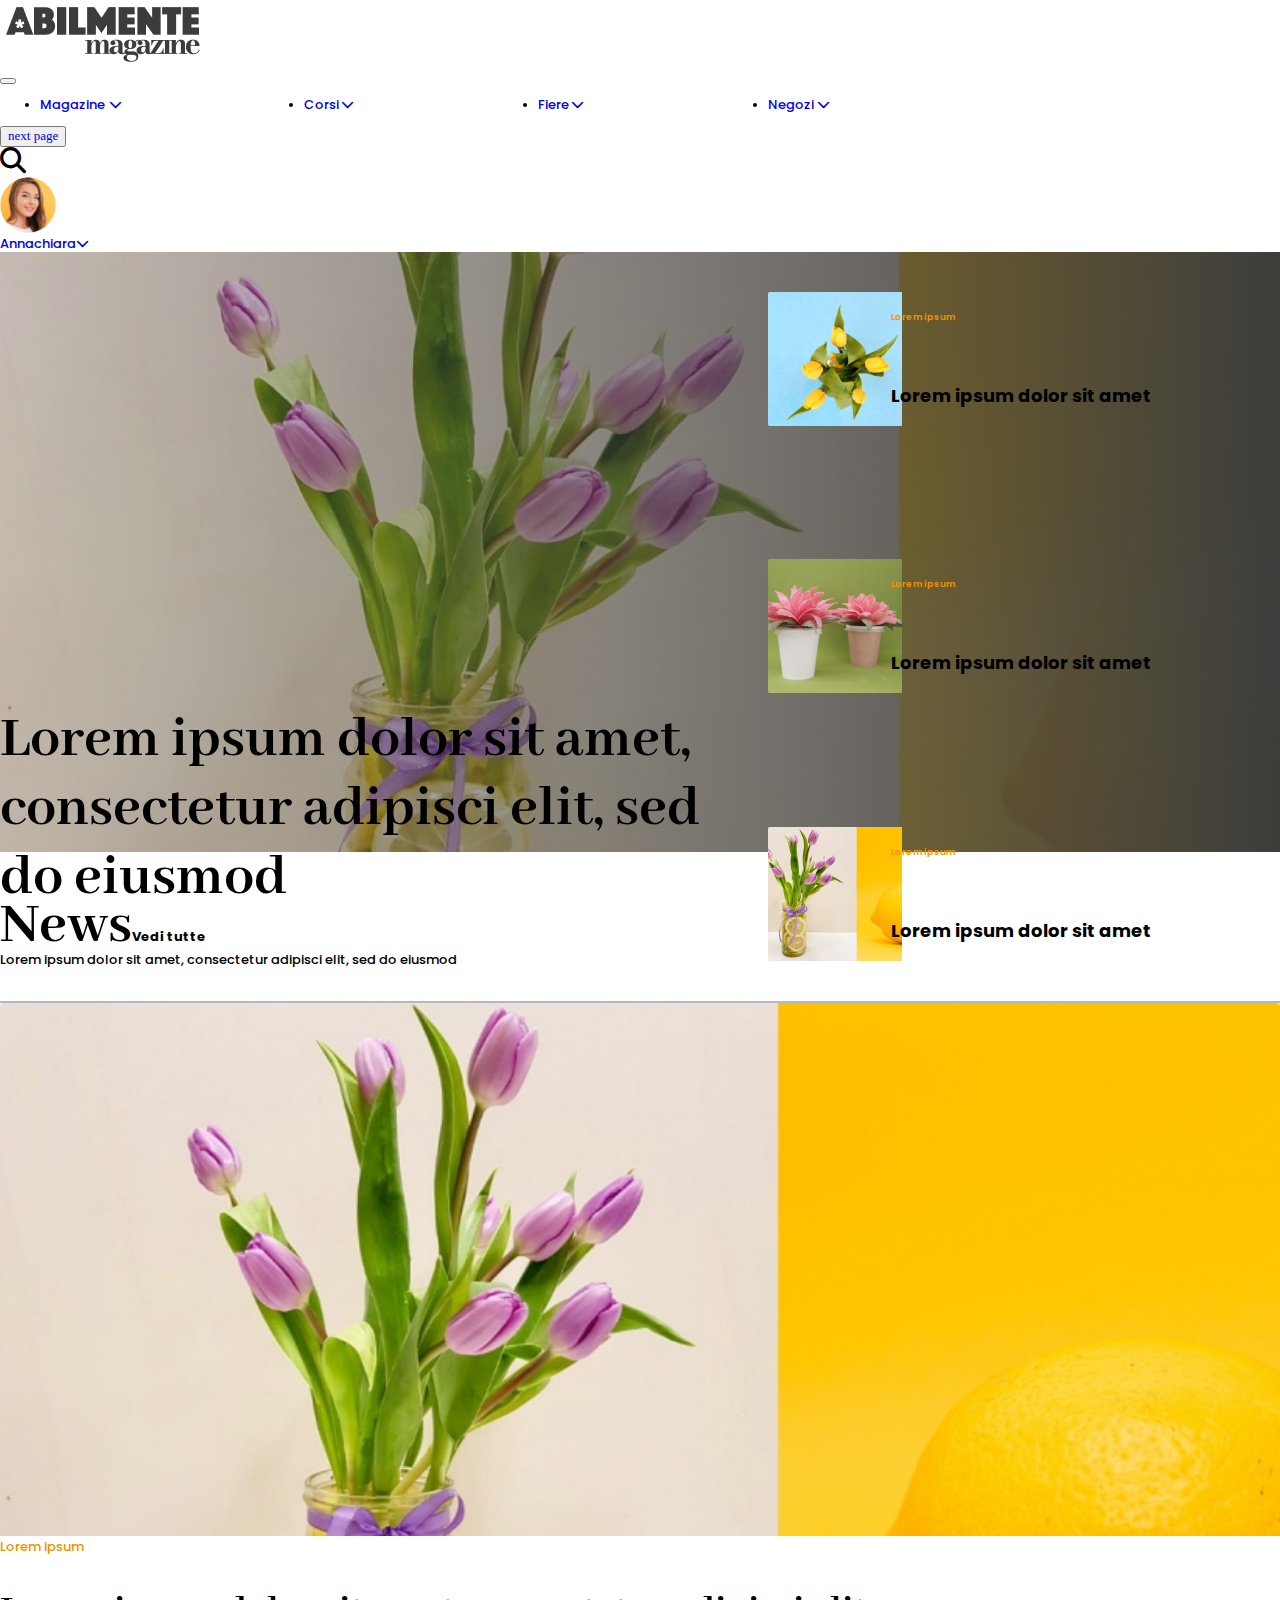
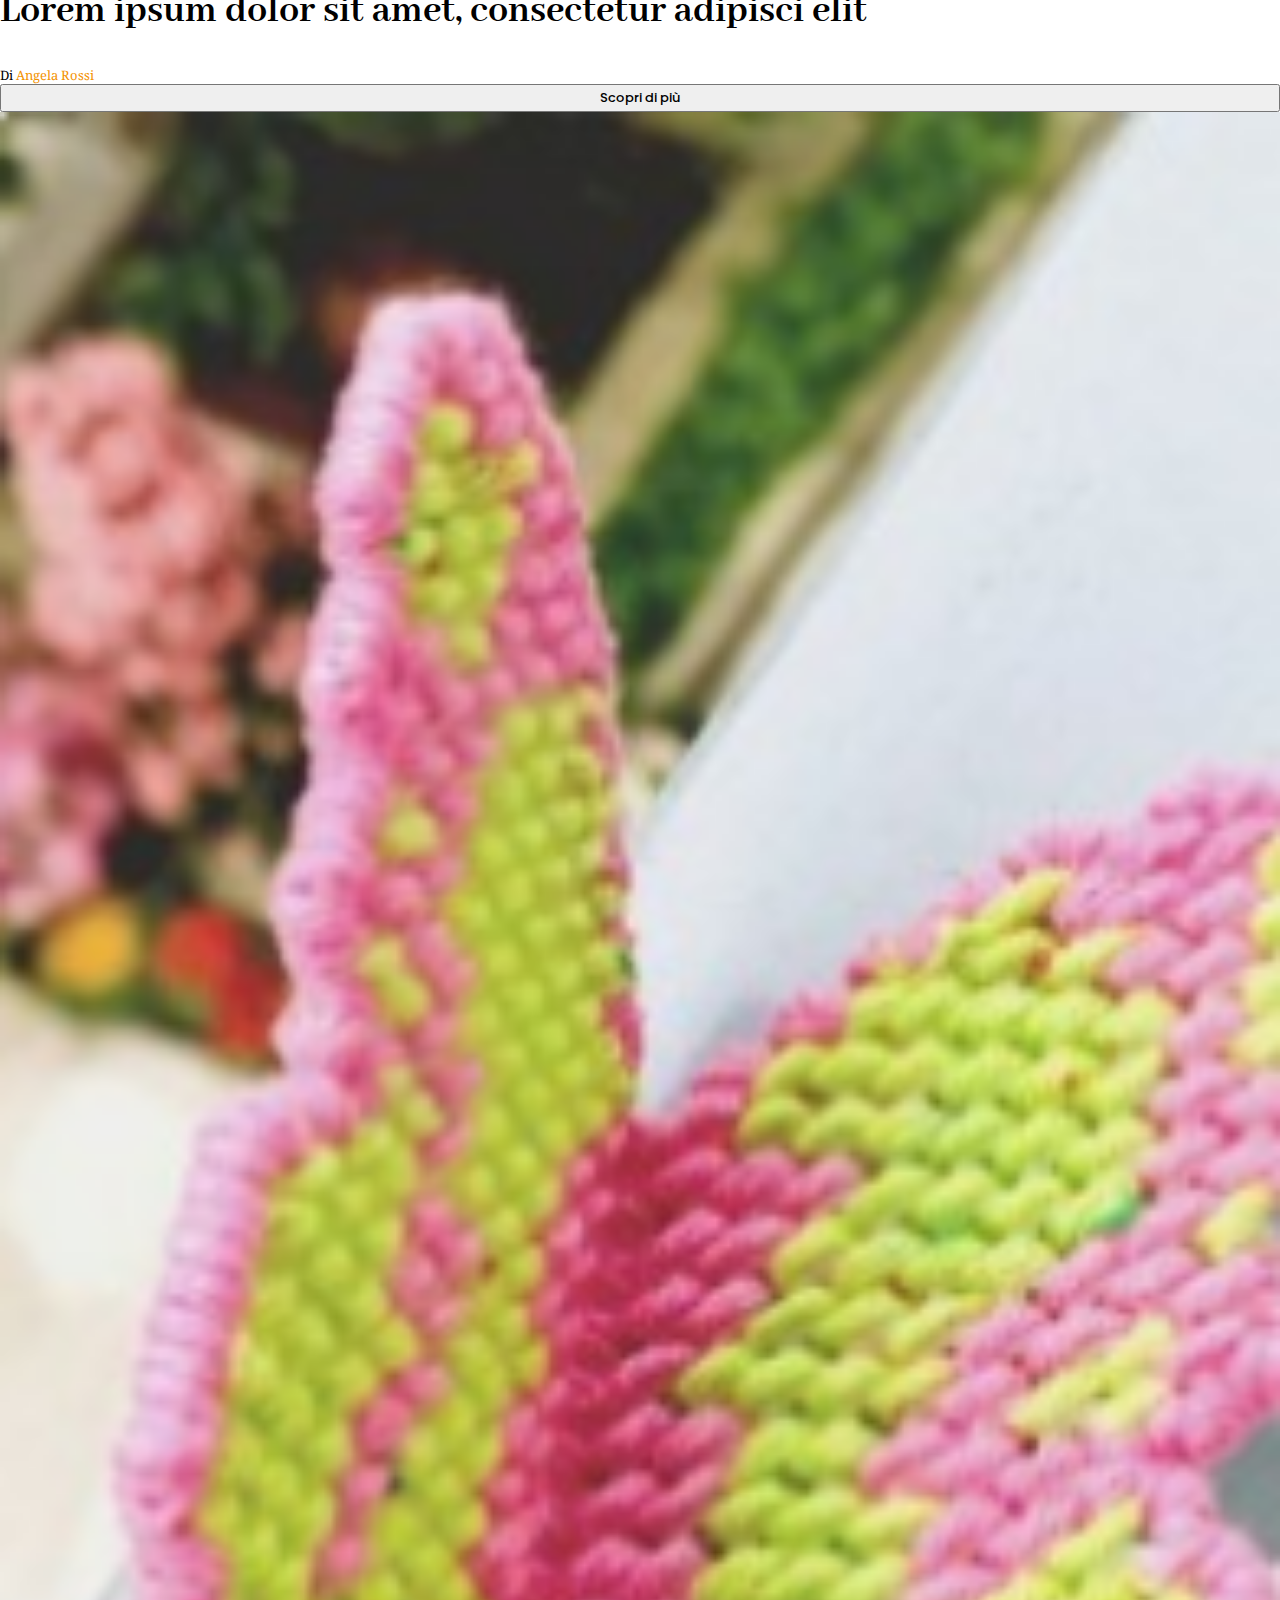
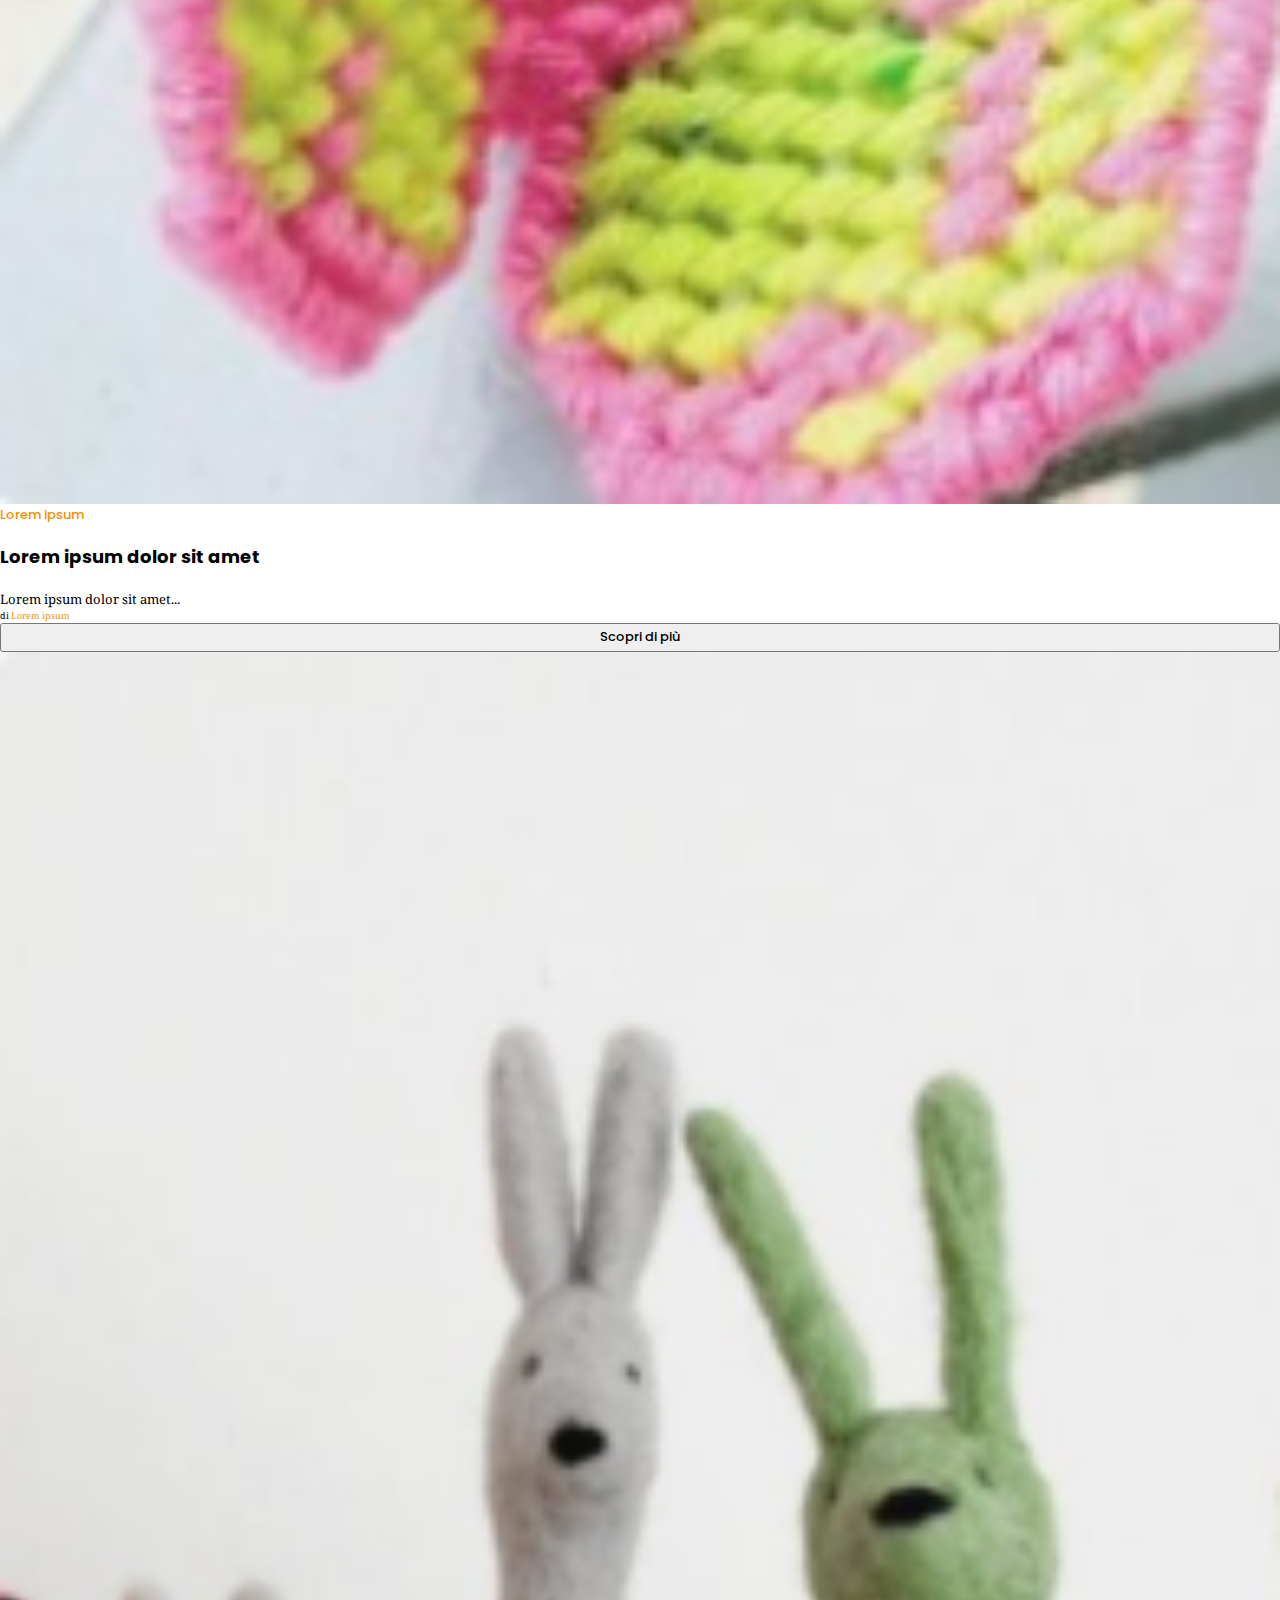
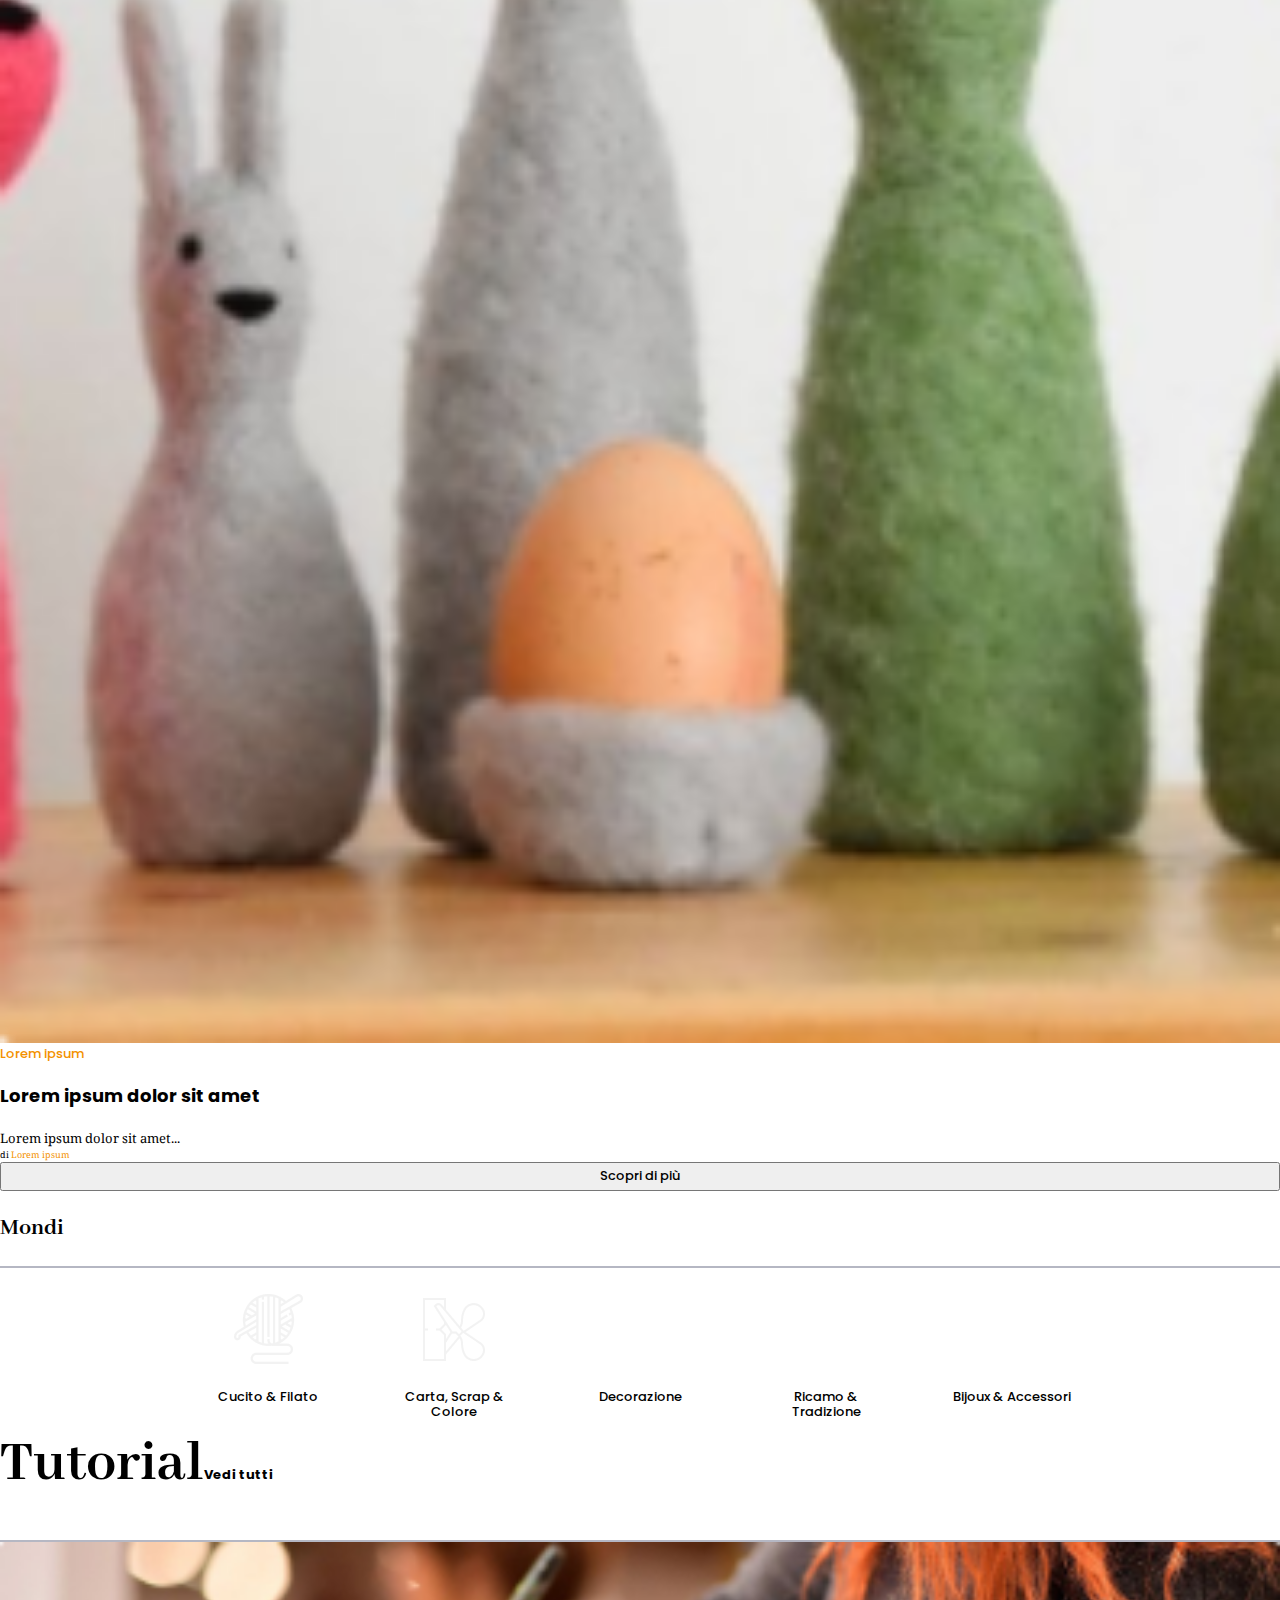
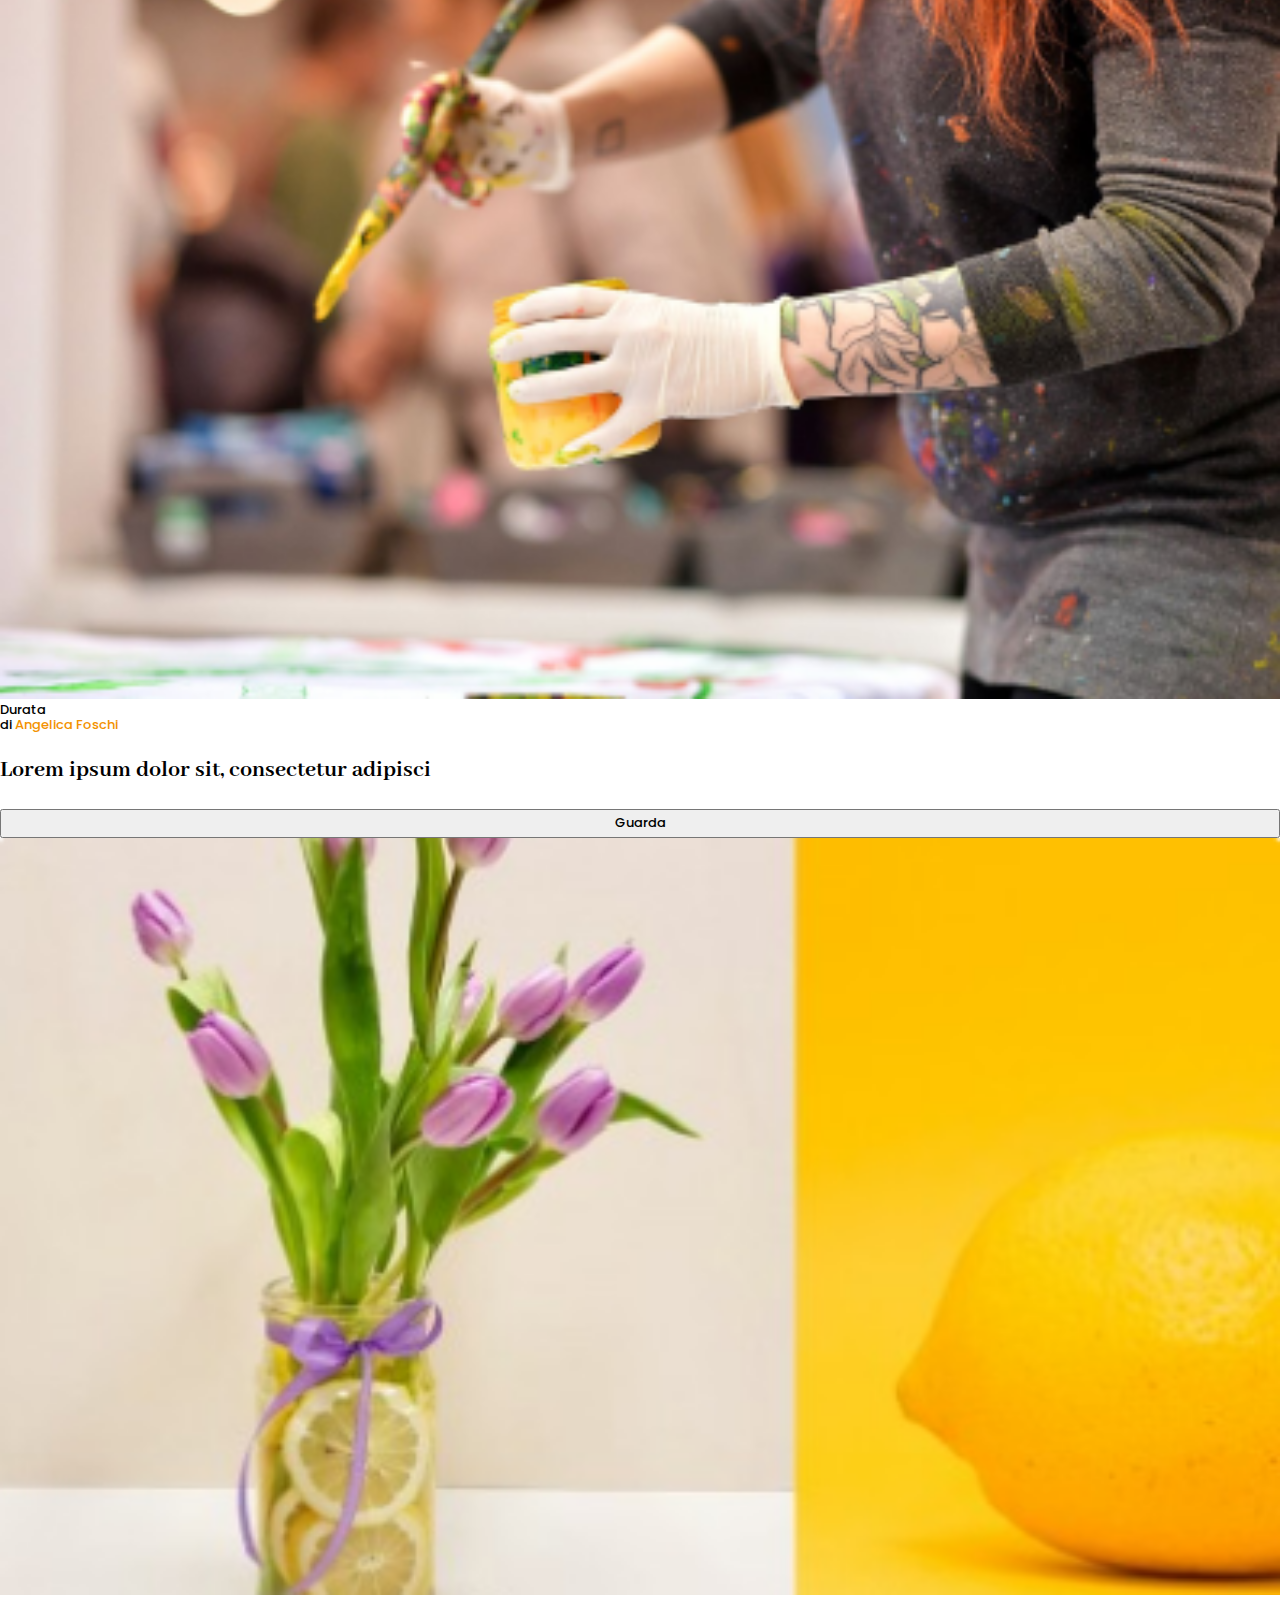
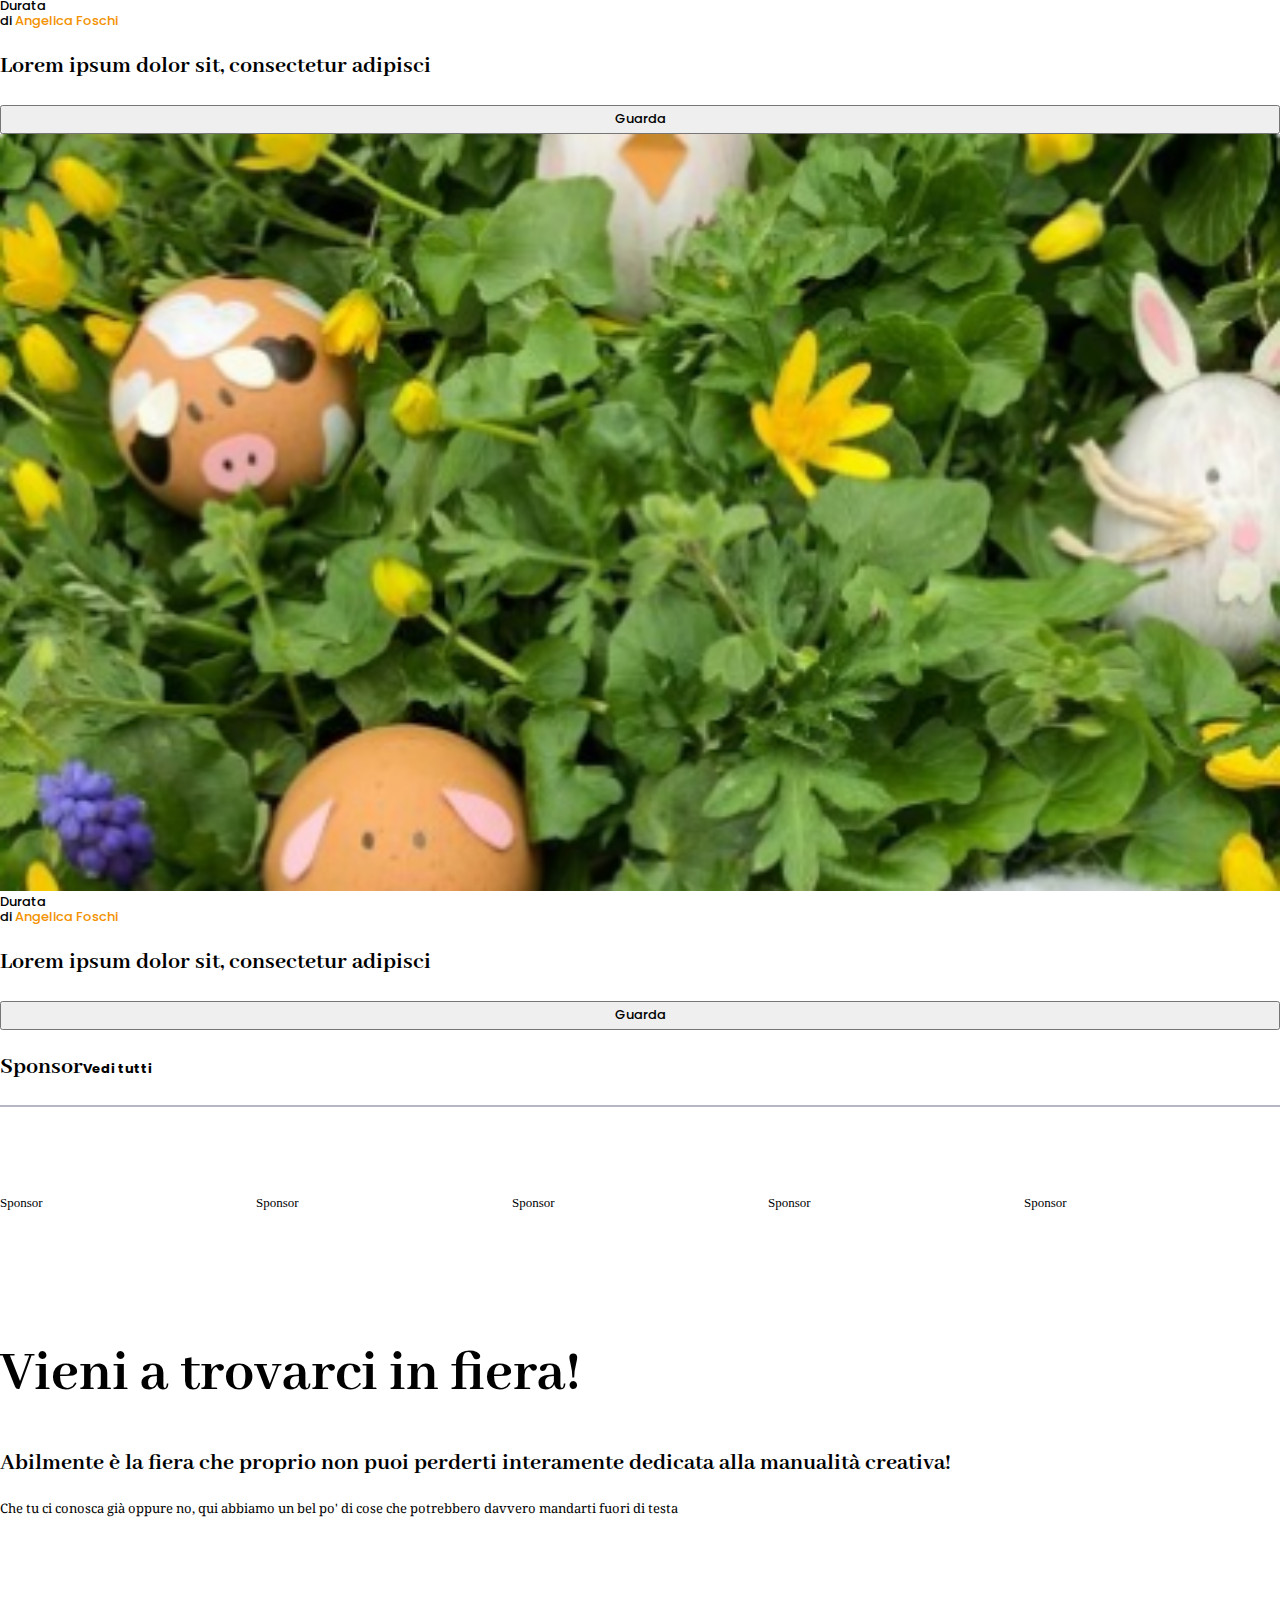
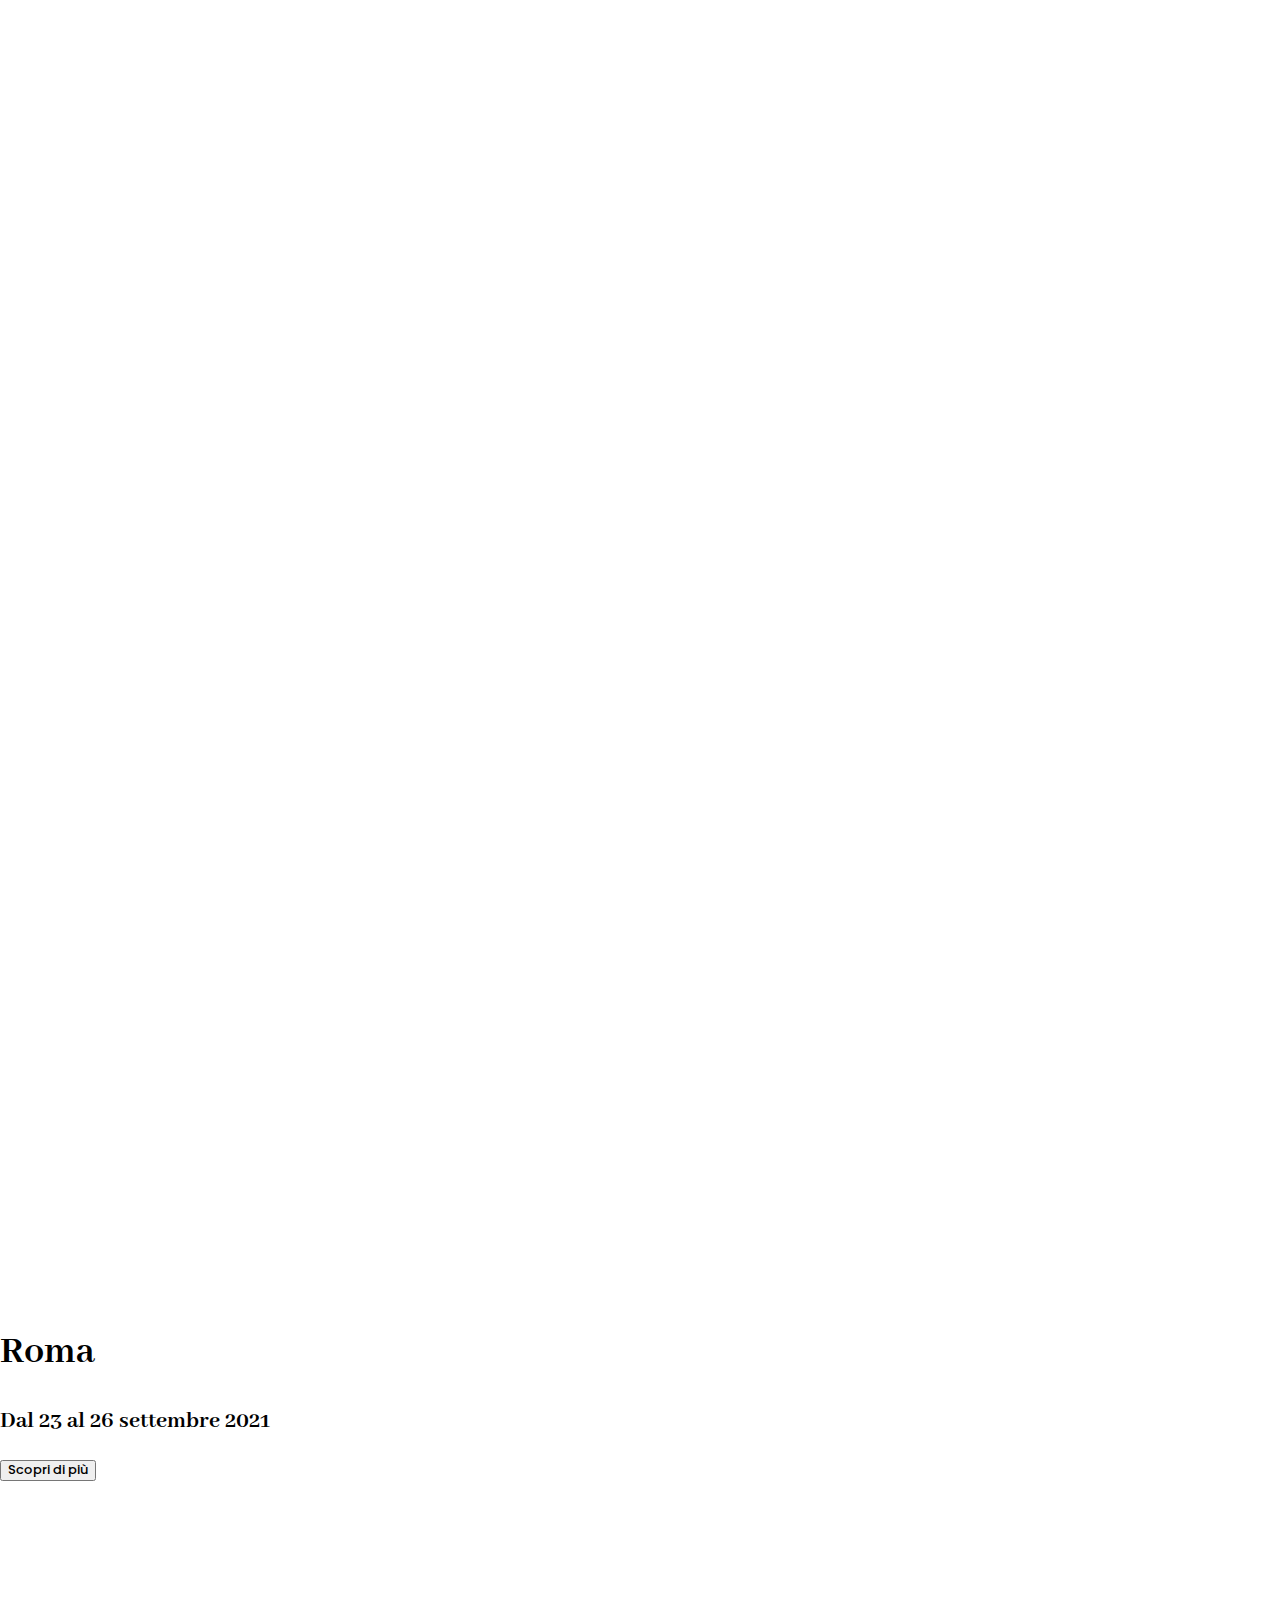
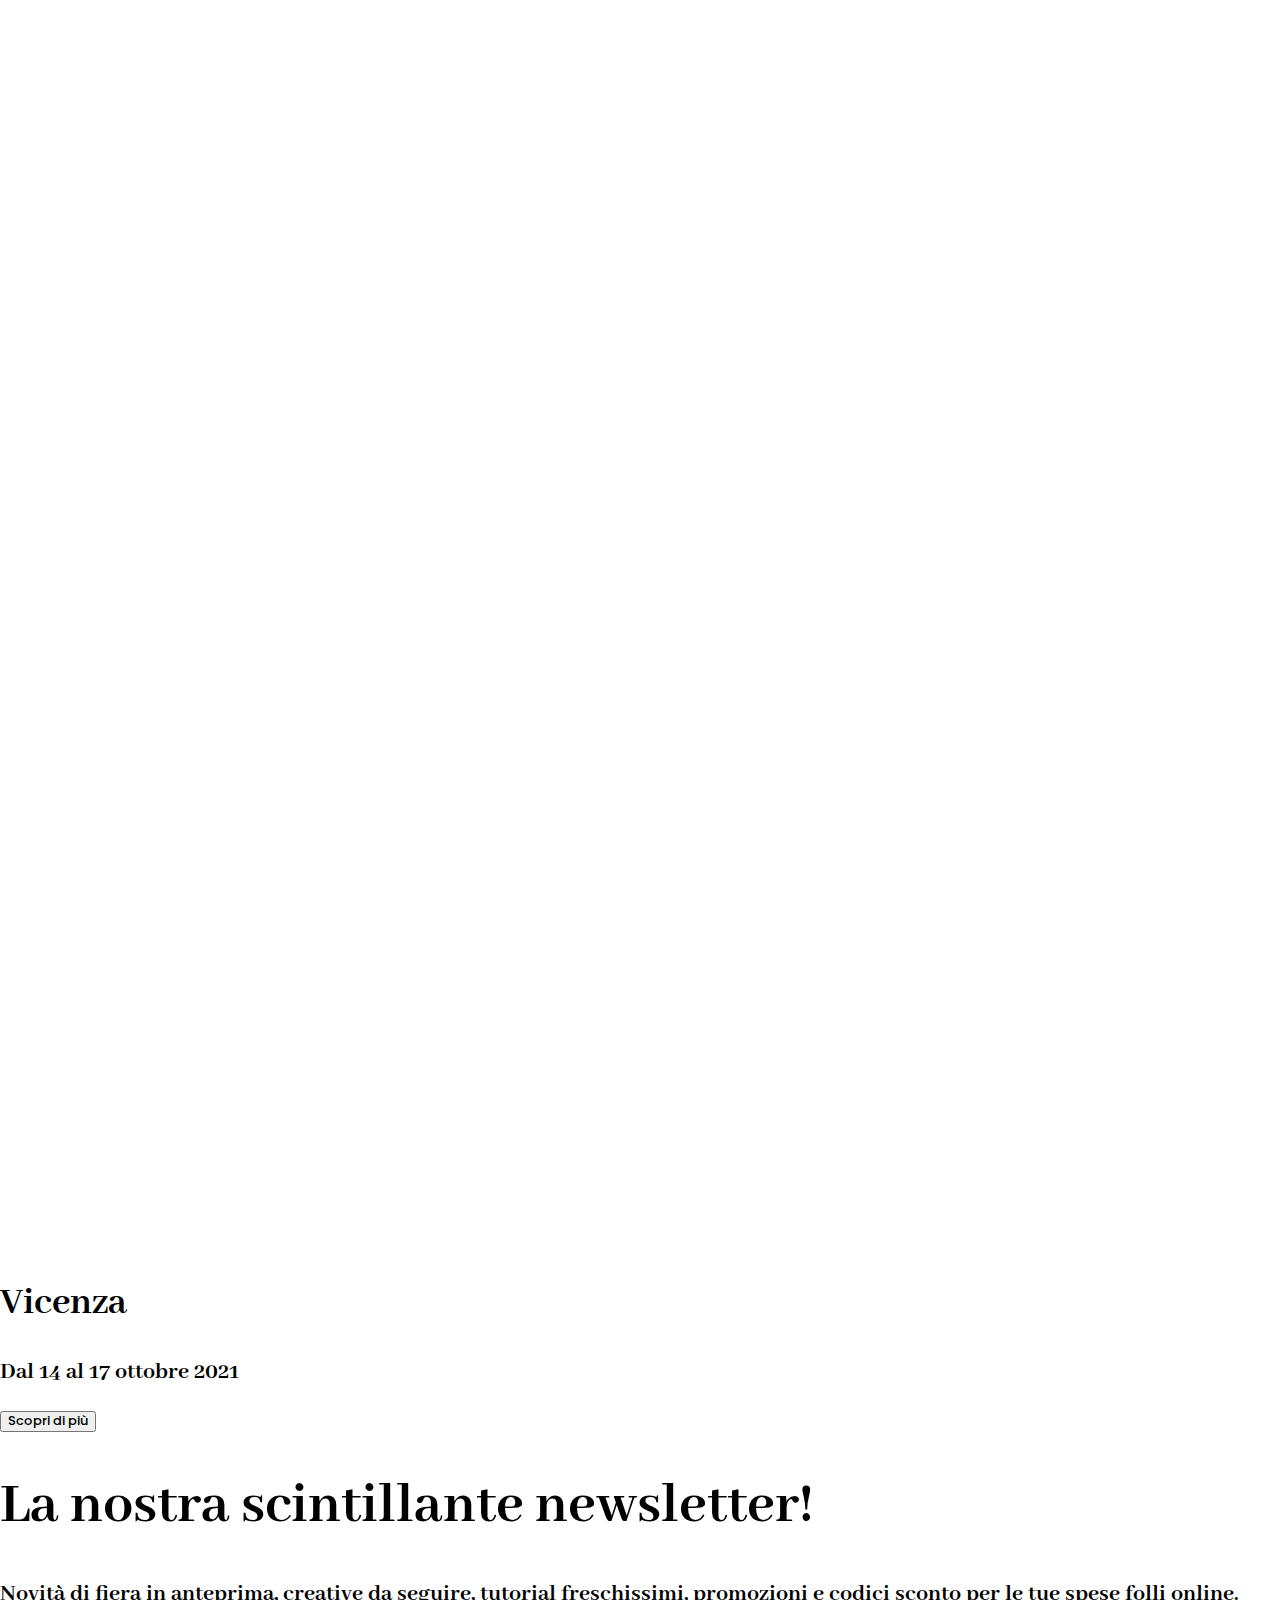
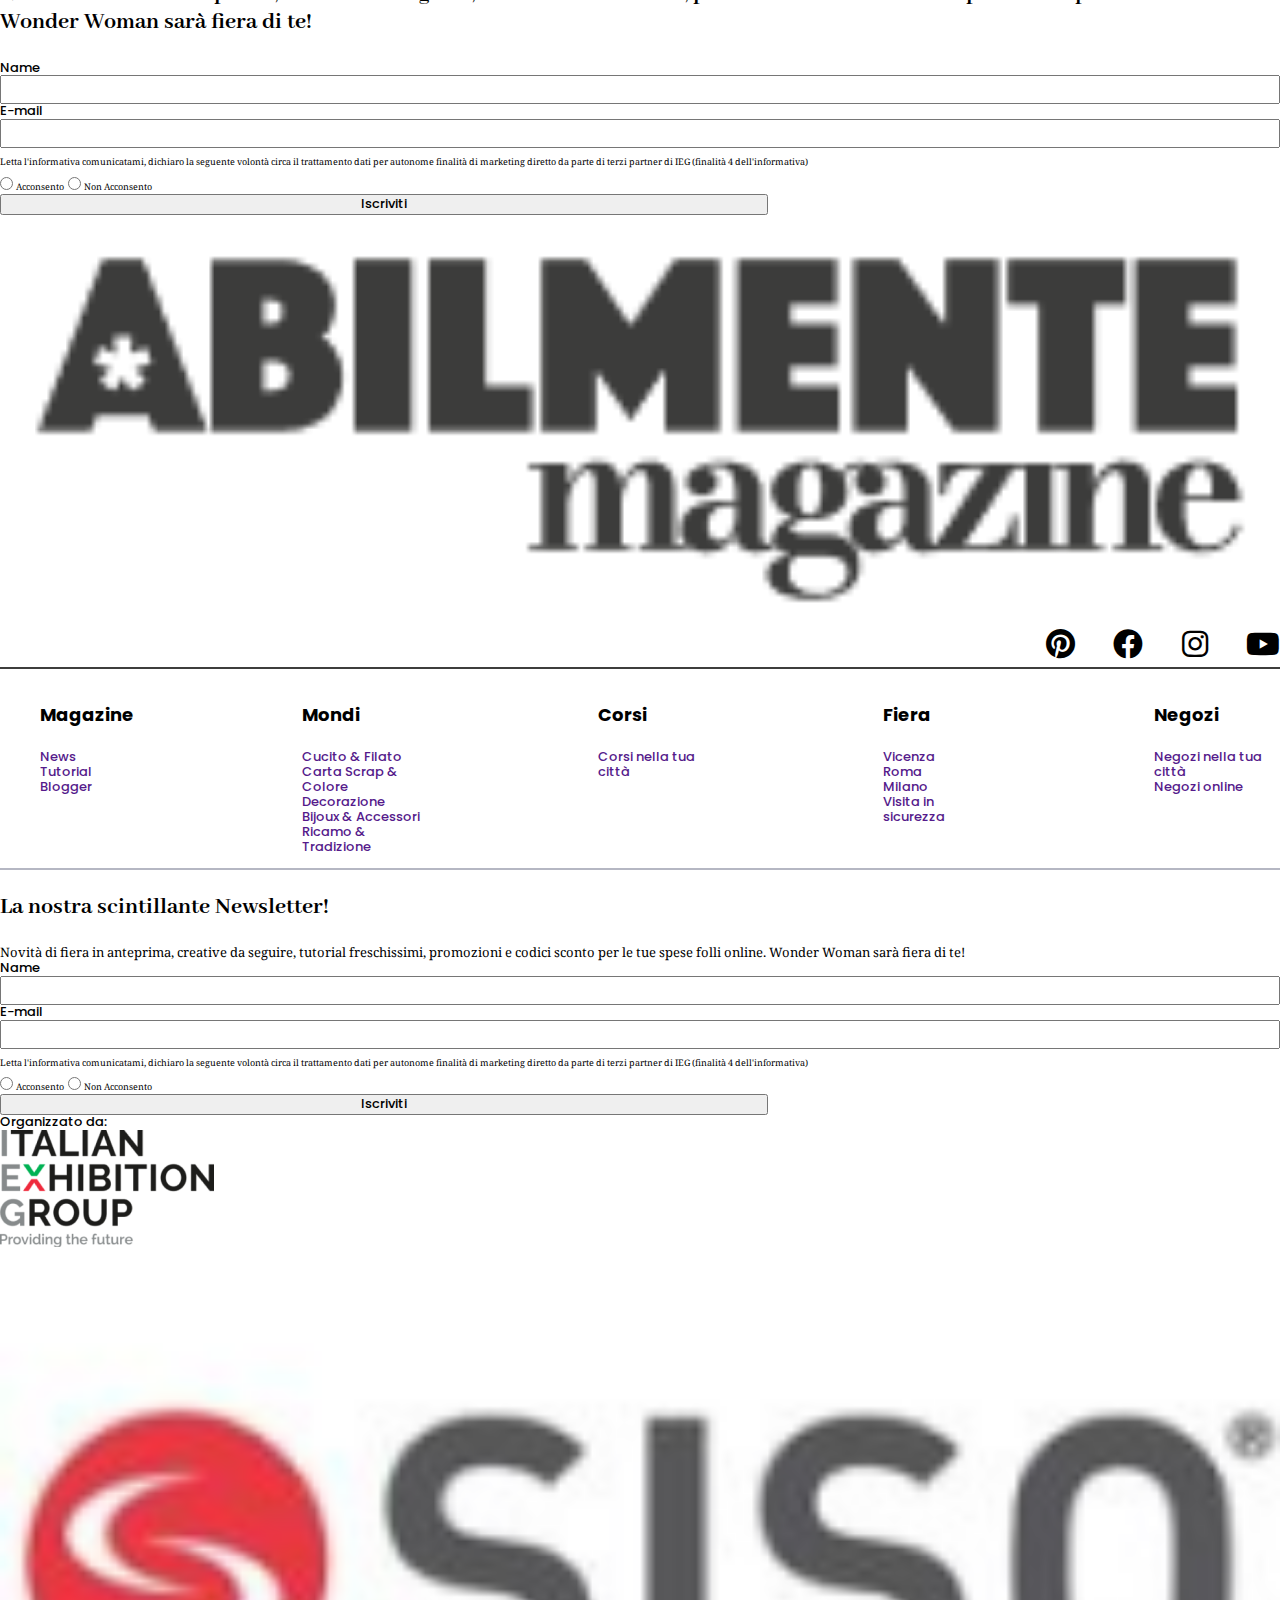
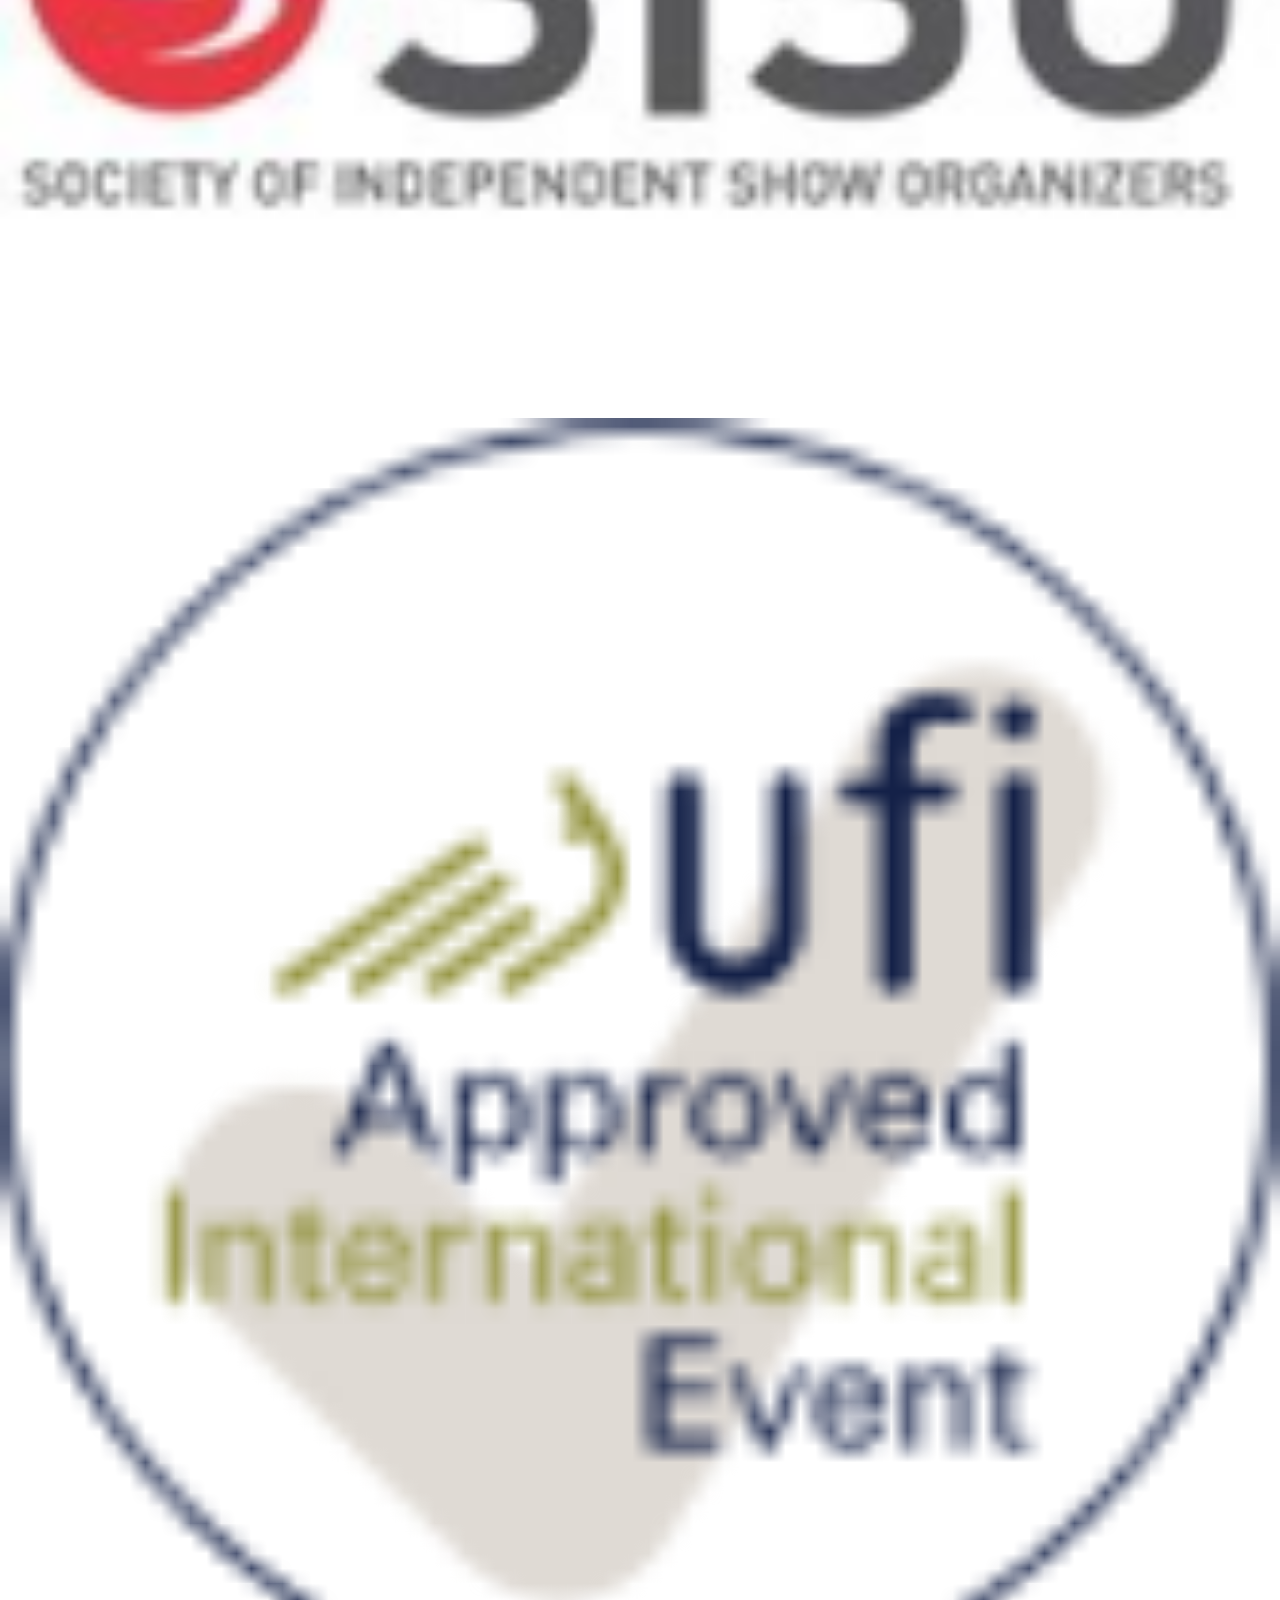
==== html/index.html @ acc9c014 "first commit" ====
<!DOCTYPE html>
<html lang="en">
<head>
    <meta charset="UTF-8">
    <meta http-equiv="X-UA-Compatible" content="IE=edge">
    <meta name="viewport" content="width=device-width, initial-scale=1.0">
    <link href="https://cdn.jsdelivr.net/npm/bootstrap@5.2.1/dist/css/bootstrap.min.css" rel="stylesheet" integrity="sha384-iYQeCzEYFbKjA/T2uDLTpkwGzCiq6soy8tYaI1GyVh/UjpbCx/TYkiZhlZB6+fzT" crossorigin="anonymous">
    <link rel="stylesheet" href="../css/fontawesome.css">
    <link rel="stylesheet" href="../css/solid.css">
    <link rel="stylesheet" href="../css/brands.css">
    <link rel="stylesheet" href="../css/normalize.css">
    <link rel="stylesheet" href="../css/style.css">
    <title>Home</title>
</head>
<body>
    <header>
        <div class="sm-container m-md-5 m-0 mt-5 mb-5">
            <div class="row m-5">
                <div class="col-md-3 col-6">
                    <img src="../img/abilmente-magazine.png" alt="" class="auto_img">
                </div>
                <div class="col-md-6 col-4 order-sm-2 order-md-1">
                    <nav class="navbar navbar-expand-lg bg-light">
                        <div class="container-fluid">
                          <button class="navbar-toggler" type="button" data-bs-toggle="collapse" data-bs-target="#navbarText" aria-controls="navbarText" aria-expanded="false" aria-label="Toggle navigation">
                            <span class="navbar-toggler-icon"></span>
                          </button>
                          <div class="collapse navbar-collapse" id="navbarText">
                            <ul class="navbar-nav me-auto mb-2 mb-lg-0">
                              <li class="nav-item">
                                <a class="nav-link active d-flex body-copy-sans hover" aria-current="page" href="#">Magazine <span><i class="fa-sharp fa-solid fa-chevron-down"></i></span></a>
                              </li>
                              <li class="nav-item">
                                <a class="nav-link active d-flex body-copy-sans hover" href="#">Corsi <span><i class="fa-sharp fa-solid fa-chevron-down"></i></span></a>
                              </li>
                              <li class="nav-item">
                                <a class="nav-link active d-flex body-copy-sans hover" href="#">Fiere <span><i class="fa-sharp fa-solid fa-chevron-down"></i></span></a>
                              </li>
                              <li class="nav-item">
                                <a class="nav-link active d-flex body-copy-sans hover" href="#">Negozi <span><i class="fa-sharp fa-solid fa-chevron-down"></i></span></a>
                              </li>
                            </ul>
                            <button><a href="page2.html">next page</a></button>
                          </div>
                        </div>
                      </nav>
                </div>
                <div class="col-md-3 col-2 d-flex header-end order-sm-1 order-md-2">
                    <div class="d-flex">
                        <span class="pt-2 search"><i class="fa-solid fa-magnifying-glass"></i></span>
                    </div>
                    <div>
                        <img src="../img/close-up-portrait-pretty-smiling-girl_171337-11418.png" alt=""  class="girl">
                    </div>
                    <div class="d-flex">
                        <a class="nav-link active d-flex body-copy-sans hover" href="#"><span class="pt-3 body-copy-sans">Annachiara</span><span class="pt-3"><i class="fa-sharp fa-solid fa-chevron-down"></i></a></span>
                    </div>
                </div>
            </div>
        </div>
    </header>
    <div class="main mb-5">
            <div class="main_info_left container">
                <div class="m-5">
                    <h1 class="text-light">Lorem ipsum dolor sit amet, consectetur adipisci elit, sed do eiusmod </h1>
                    <span class="text-light body-copy-sans">Lorem ipsum dolor sit amet, consectetur adipisci elit, sed do eiusmod </span>
                </div>
            </div>
            <div class="main_info_right container">
                <div class="bg-light border rounded">
                    <div class="m-1  img_main">
                    </div>
                    <div class="m-1 text-main">
                        <div class="text-main mt-1">
                            <span class="span-orange bottoni-small">
                                Lorem ipsum
                            </span>
                        </div>
                        <div class="text-main" style="align-items: end;">
                            <h4>
                                Lorem ipsum dolor sit amet
                            </h4>
                        </div>
                    </div>
                </div>
                <div class="bg-light border rounded">
                    <div class="m-1  img_main2">
                    </div>
                    <div class="m-1 text-main">
                        <div class="text-main mt-1">
                            <span class="span-orange bottoni-small">
                                Lorem ipsum
                            </span>
                        </div>
                        <div class="text-main" style="align-items: end;">
                            <h4>
                                Lorem ipsum dolor sit amet
                            </h4>
                        </div>
                    </div>
                </div>
                <div class="bg-light border rounded">
                    <div class="m-1  img_main3">
                    </div>
                    <div class="m-1 text-main">
                        <div class="text-main mt-1">
                            <span class="span-orange bottoni-small">
                                Lorem ipsum
                            </span>
                        </div>
                        <div class="text-main" style="align-items: end;">
                            <h4>
                                Lorem ipsum dolor sit amet
                            </h4>
                        </div>
                    </div>
                </div>
            </div>
    </div>
    <div class="container">
        <div class="row  tittle-border">
            <div class="col-6">
                <h1 class="m-0 mt-5">News</h1>
            </div>
            <div class="col-6 text-end pt-5 mt-5">
                <span class="align-bottom body-link-bold">Vedi tutte</span>
            </div>
        </div>
        <div class="row mt-5">
            <div class="col-md-8 col-12">
                <div>
                    <img src="../img/diy-woman-2021-09-24-03-38-11-utc.png" alt="">
                </div>
                <div class="text-center m-4">
                    <span class="span-orange body-copy-sans">Lorem ipsum </span>
                </div>
                <div class="text-center m-4">
                    <h2>
                        Lorem ipsum dolor sit amet, consectetur adipisci elit
                    </h2>
                </div>
                <div class="m-4 pt-5 text-center">
                    <span class="body-copy">Di </span><span class="span-orange body-copy">Angela Rossi</span>
                </div>
                <div class="m-4 text-center">
                    <button class="btn-w-100 body-copy-sans">Scopri di più</button>
                </div>
            </div>
            <div class="col-md-4 col-12">
                <div class="row">
                    <div class="col-6">
                        <img src="../img/butterfly.png" alt="">
                    </div>
                    <div class="col-6">
                        <div><span class="span-orange body-copy-sans">Lorem ipsum</span></div>
                        <div><h4 class="mt-3">Lorem ipsum dolor sit amet</h4></div>
                        <div><span class="body-copy">Lorem ipsum dolor sit amet...</span></div>
                        <div class="mt-5 pt-3">
                            <span class="d-inline-block small-copy">di </span><span class="span-orange small-copy">Lorem ipsum</span>
                        </div>
                        <div class="mt-4">
                            <button class="btn-w-100 body-copy-sans">Scopri di più</button>
                        </div> 
                    </div>
                </div>
                <div class="row mt-4">
                    <div class="col-6">
                        <img src="../img/rabbit.png" alt="">
                    </div>
                    <div class="col-6">
                        <div><span class="span-orange body-copy-sans">Lorem ipsum</span></div>
                        <div><h4 class="mt-3">Lorem ipsum dolor sit amet</h4></div>
                        <div><span class="body-copy">Lorem ipsum dolor sit amet...</span></div>
                        <div class="mt-5 pt-3">
                            <span class="d-inline-block small-copy">di </span><span class="span-orange small-copy">Lorem ipsum</span>
                        </div>
                        <div class="mt-4">
                            <button class="btn-w-100 body-copy-sans">Scopri di più</button>
                        </div> 
                    </div>
                </div>
            </div>
        </div>
    </div>
    <div class="container mt-5">
        <div class="tittle-border m-5">
            <h3 class="mt-5">Mondi</h3>
        </div>
        <div class="mondi mt-3">
            <div class="text-center">
                <div  class="bg-dark rounded-circle"><img src="../img/Vector.png" alt=""></div>
                <span class="body-copy-sans">Cucito & Filato</span>
            </div>
            <div class="text-center">
                <div  class="bg-dark rounded-circle"><img src="../img/Vector1.png" alt=""></div>
                <span class="body-copy-sans">Carta, Scrap & Colore</span>
            </div>
            <div class="text-center">
                <div  class="bg-dark rounded-circle"><img src="../img/Vector2.png" alt=""></div>
                <span class="body-copy-sans">Decorazione</span>
            </div>
            <div class="text-center">
                <div  class="bg-dark rounded-circle"><img src="../img/Vector3.png" alt=""></div>
                <span class="body-copy-sans">Ricamo 
                    & Tradizione</span>
            </div>
            <div class="text-center">
                <div  class="bg-dark rounded-circle"><img src="../img/Vector4.png" alt="" style="padding-left: 20px;"></div>
                <span class="body-copy-sans">Bijoux & Accessori</span>
            </div>
        </div>
    </div>
    <div class="container mt-5 pt-5 mb-5">
        <div class="tittle-border mt-5 pt-5 row">
            <div class="col-6">
                <h1 class="m-0 pt-5">Tutorial</h1>
            </div>
            <div class="col-6 text-end">
                <span class="mt-5 pt-5 body-link-bold">Vedi tutti</span>
            </div>
        </div>
        <div class="row mt-4 text-center">
            <div class="col-4">
                <div><img src="../img/woman.png" alt=""></div>
                <div class="row mt-3 container">
                    <div class="col-4"><span class="body-copy-sans">Durata</span></div>
                    <div class="col-8 text-end"><span class="body-copy-sans">di </span><span class="span-orange body-copy-sans">Angelica Foschi</span></div>
                </div>
                <div class="mt-4 mb-5 container">
                    <h3 class="text-start">
                        Lorem ipsum dolor sit, consectetur adipisci
                    </h3>
                </div>
                <div class="mt-2 text-center container">
                    <button class="btn-w-100 p-2 body-copy-sans">Guarda</button>
                </div>
            </div>
            <div class="col-4">
                <div><img src="../img/woman2.png" alt=""></div>
                <div class="row mt-3 container">
                    <div class="col-4 "><span class="body-copy-sans">Durata</span></div>
                    <div class="col-8 text-end"><span class="body-copy-sans">di </span><span class="span-orange body-copy-sans">Angelica Foschi</span></div>
                </div>
                <div class="mt-4 mb-5 container">
                    <h3 class="text-start">
                        Lorem ipsum dolor sit, consectetur adipisci
                    </h3>
                </div>
                <div class="mt-2 text-center container">
                    <button class="btn-w-100 p-2 body-copy-sans">Guarda</button>
                </div>
            </div>
            <div class="col-4">
                <div><img src="../img/woman3.png" alt=""></div>
                <div class="row mt-3 container">
                    <div class="col-4"><span class="body-copy-sans">Durata</span></div>
                    <div class="col-8 text-end"><span class="body-copy-sans">di </span><span class="span-orange body-copy-sans">Angelica Foschi</span></div>
                </div>
                <div class="mt-4 mb-5 container">
                    <h3 class="text-start">
                        Lorem ipsum dolor sit, consectetur adipisci
                    </h3>
                </div>
                <div class="mt-2 text-center container">
                    <button class="btn-w-100 p-2 body-copy-sans">Guarda</button>
                </div>
            </div>
        </div>
    </div>
    <div class="container mt-5 pt-5 mb-5">
        <div class="tittle-border m-5 row pt-5">
            <div class="col-6"><h3 class="mt-5">Sponsor</h3></div>
            <div class="col-6 text-end body-link-bold"><span>Vedi tutti</span></div>
        </div>
        <div class="sponsor text-center mb-5">
            <i class="fa-solid fa-chevron-left left"></i>
            <div class="border border-5 rounded p-5 none"><span class="p-5">Sponsor</span></div>
            <div class="border border-5 rounded p-5"><span class="p-5">Sponsor</span></div>
            <div class="border border-5 rounded p-5"><span class="p-5">Sponsor</span></div>
            <div class="border border-5 rounded p-5"><span class="p-5">Sponsor</span></div>
            <div class="border border-5 rounded p-5"><span class="p-5">Sponsor</span></div>
            <div class="border border-5 rounded p-5"><span class="p-5">Sponsor</span></div>
            <i class="fa-solid fa-chevron-right right"></i>
        </div>
    </div>
    <div class="container mb-5 mt-5 pt-5">
        <div class="row m-5">
            <div class="col-md-5 col-12 me-5">
                <div>
                    <h1>
                        Vieni a trovarci in fiera!
                    </h1>
    
                </div>
                <div>
                    <h3>
                        Abilmente è la fiera che proprio non puoi perderti interamente dedicata alla manualità creativa!
                    </h3>
                </div>
                <div class="mt-4">
                    <p class="body-copy">
                        Che tu ci conosca già oppure no, qui abbiamo un bel po' di cose che potrebbero davvero mandarti fuori di testa
                    </p>
                </div>
            </div>
            <div class="col-md-6 col-12 ms-md-5 ms-0">
                <div class="row bg-info p-5">
                    <div class="col-4">
                        <img src="../img/white.png" alt="">
                    </div>
                    <div class="col-8">
                        <div>
                            <h2 class="text-light">Roma</h2>
                        </div>
                        <div>
                            <h3 class="text-light">Dal 23 al 26 settembre 2021</h3>
                        </div>
                        <div>
                            <button class="p-2 border border-2 border-light bg-transparent text-light rounded body-copy-sans">Scopri di più</button>
                        </div>
                    </div>
                </div>
                <div class="row bg-warning p-5">
                    <div class="col-4">
                        <img src="../img/white.png" alt="">
                    </div>
                    <div class="col-8">
                        <div>
                            <h2 class="text-light">Vicenza</h2>
                        </div>
                        <div>
                            <h3 class="text-light">Dal 14 al 17 ottobre 2021</h3>
                        </div>
                        <div>
                            <button class="p-2 border border-2 border-light bg-transparent text-light rounded body-copy-sans">Scopri di più</button>
                        </div>
                    </div>
                </div>
            </div>
        </div>
    </div>
    <div class="container mt-5 pt-5">
        <div class="row m-5">
            <div class="col-md-7 col-12 me-5">
                <div>
                    <h1>
                        La nostra scintillante newsletter!
                    </h1>
                </div>
                <div>
                    <h3>
                        Novità di fiera in anteprima, creative da seguire, tutorial freschissimi, promozioni e codici sconto per le tue spese folli online. Wonder Woman sarà fiera di te!
                    </h3>
                </div>
            </div>
            <div class="col-md-4 col-12 pt-4 ms-md-5 ms-0">
                <form action="">
                <div>
                    <span class="body-copy-sans">Name</span>
                </div>
                <div>
                    <input type="text" class="p-2 border border-2 border-dark rounded btn-w-100">
                </div>
                <div class="pt-4">
                    <span class="body-copy-sans">E-mail</span>
                </div>
                <div>
                    <input type="text" class="p-2 border border-2 border-dark rounded btn-w-100">
                </div>
                <div class="pt-5">
                    <p class="small-copy">
                        Letta l'informativa comunicatami, dichiaro la seguente volontà circa il trattamento dati per autonome finalità di marketing diretto da parte di terzi partner di IEG (finalità 4 dell'informativa)
                    </p>
                </div>
                    <div>
                        <input type="radio" name="my-input" id="Acconsento" />
                        <label for="Acconsento" class="me-5 small-copy"><span class="small_copy">Acconsento</span></label>
                      
                        <input type="radio" name="my-input" id="Non_Acconsento" />
                        <label for="Non_Acconsento small-copy"><span class="small-copy">Non Acconsento</span></label>
                    </div>
                    <div class="pt-5">
                        <button class="p-2 border-2 rounded btn-w-60 body-copy-sans">Iscriviti</button>
                    </div>
                </form>
            </div>
        </div>
    </div>
    <footer class="container">
        <div class="row">
            <div class="col-2">
                <img src="../img/abilmente-magazine.png" alt="">
            </div>
            <div class="col-10 text-end bottom-border">
                <span>
                    <i class="fa-brands fa-pinterest"></i>
                    <i class="fa-brands fa-facebook"></i>
                    <i class="fa-brands fa-instagram"></i>
                    <i class="fa-brands fa-youtube"></i>
                </span>
            </div>
        </div>
        <div class="d-flex list tittle-border mb-5">
            <ul type="none">
                <h4>Magazine</h4>
                <li>
                   <a href="" class="body-copy-sans text-dark hover">News</a> 
                </li>
                <li>
                    <a href="" class="body-copy-sans text-dark hover">Tutorial</a>
                </li>
                <li>
                    <a href="" class="body-copy-sans text-dark hover">Blogger</a>
                </li>
            </ul>
            <ul type="none">
                <h4>Mondi</h4>
                <li><a href="" class="body-copy-sans text-dark hover">Cucito & Filato</a></li>
                <li><a href="" class="body-copy-sans text-dark hover">Carta Scrap & Colore</a></li>
                <li><a href="" class="body-copy-sans text-dark hover">Decorazione</a></li>
                <li><a href="" class="body-copy-sans text-dark hover">Bijoux & Accessori</a></li>
                <li><a href="" class="body-copy-sans text-dark hover">Ricamo & Tradizione</a></li>
            </ul>
            <ul type="none">
                <h4>Corsi</h4>
                <li><a href="" class="body-copy-sans text-dark hover">Corsi nella tua città</a></li>
            </ul>
            <ul type="none">
                <h4>Fiera</h4>
                <li><a href="" class="body-copy-sans text-dark hover">Vicenza</a></li>
                <li><a href="" class="body-copy-sans text-dark hover">Roma</a></li>
                <li><a href="" class="body-copy-sans text-dark hover">Milano</a></li>
                <li><a href="" class="body-copy-sans text-dark hover">Visita in sicurezza</a></li>
            </ul>
            <ul type="none">
                <h4>Negozi</h4>
                <li><a href="" class="body-copy-sans text-dark hover">Negozi nella tua città</a></li>
                <li><a href="" class="body-copy-sans text-dark hover">Negozi online</a></li>
            </ul>
        </div>
        <div class="row text-center">
            <div class="col-md-3 col-12 me-5 text-start">
                <h3>La nostra scintillante Newsletter!</h3>
                <span class="body-copy">Novità di fiera in anteprima, creative da seguire, tutorial freschissimi, promozioni e codici sconto per le tue spese folli online. Wonder Woman sarà fiera di te!</span>
            </div>
            <form action="" class="col-md-8 col-12 ms-md-5 ms-0 text-start">
                <div class="row">
                    <div class="col-md-5 col-12 me-5">
                        <div>
                            <span class="body-copy-sans">Name</span>
                        </div>
                        <div>
                            <input type="text" class="p-2 border border-2 border-dark rounded btn-w-100">
                        </div>
                        <div class="pt-3">
                            <span class="body-copy-sans">E-mail</span>
                        </div>
                        <div>
                            <input type="text" class="p-2 border border-2 border-dark rounded btn-w-100">
                        </div>
                    </div>
                    <div class="col-md-5 col-12 ms-md-5 ms-0">
                        <div>
                            <p class="small-copy">
                                Letta l'informativa comunicatami, dichiaro la seguente volontà circa il trattamento dati per autonome finalità di marketing diretto da parte di terzi partner di IEG (finalità 4 dell'informativa)
                            </p>
                        </div>
                            <div>
                                <input type="radio" name="my-input" id="Acconsento1" />
                                <label for="Acconsento1" class="me-5"><span class="small-copy">Acconsento</span></label>
                              
                                <input type="radio" name="my-input" id="Non_Acconsento1" />
                                <label for="Non_Acconsento1"><span class="small-copy">Non Acconsento</span></label>
                            </div>
                            <div class="pt-4">
                                <button class="p-2 border-2 rounded btn-w-60 body-copy-sans">Iscriviti</button>
                            </div>
                    </div>
                </div>
            </form>
            <div class="text-start mt-5">
                <div class="row">
                    <div class="col-md-4 col-12">
                        <div>
                            <span class="body-copy-sans">
                                Organizzato da:
                            </span>
                        </div>
                        <div class="mt-3">
                            <img src="../img/image.png" alt="" class="auto_img">
                        </div>
                    </div>
                    <div class="col-8 justify-content-end pt-4 d-flex pe-0">
                        <div class="me-5">
                            <img src="../img/image_2.png" alt="">
                        </div>
                        <div class="me-5">
                            <img src="../img/image_3.png" alt="">
                        </div>
                        <div>
                            <img src="../img/image_4.png" alt="">
                        </div>
                    </div>
                </div>
            </div>
            <div class="mt-5 pb-5 pt-5">
                <span class="copyright">© ITALIAN EXHIBITION GROUP SpA© All rights reserved - Via Emilia 155, 47921 Rimini - CF/PI 00139440408 - Registro Imprese: Rimini P.I e n. Reg. Imprese 00139440408 - Capitale Sociale € 52.214.897 i.v.</span>
            </div>
        </div>
    </footer>
    <script src="https://cdn.jsdelivr.net/npm/bootstrap@5.2.1/dist/js/bootstrap.bundle.min.js" integrity="sha384-u1OknCvxWvY5kfmNBILK2hRnQC3Pr17a+RTT6rIHI7NnikvbZlHgTPOOmMi466C8" crossorigin="anonymous"></script>
</body>
</html>
---- css/solid.css ----
/*!
 * Font Awesome Free 6.2.0 by @fontawesome - https://fontawesome.com
 * License - https://fontawesome.com/license/free (Icons: CC BY 4.0, Fonts: SIL OFL 1.1, Code: MIT License)
 * Copyright 2022 Fonticons, Inc.
 */
:root, :host {
  --fa-style-family-classic: 'Font Awesome 6 Free';
  --fa-font-solid: normal 900 1em/1 'Font Awesome 6 Free'; }

@font-face {
  font-family: 'Font Awesome 6 Free';
  font-style: normal;
  font-weight: 900;
  font-display: block;
  src: url("../webfonts/fa-solid-900.woff2") format("woff2"), url("../webfonts/fa-solid-900.ttf") format("truetype"); }

.fas,
.fa-solid {
  font-weight: 900; }
---- css/brands.css ----
/*!
 * Font Awesome Free 6.2.0 by @fontawesome - https://fontawesome.com
 * License - https://fontawesome.com/license/free (Icons: CC BY 4.0, Fonts: SIL OFL 1.1, Code: MIT License)
 * Copyright 2022 Fonticons, Inc.
 */
:root, :host {
  --fa-style-family-brands: 'Font Awesome 6 Brands';
  --fa-font-brands: normal 400 1em/1 'Font Awesome 6 Brands'; }

@font-face {
  font-family: 'Font Awesome 6 Brands';
  font-style: normal;
  font-weight: 400;
  font-display: block;
  src: url("../webfonts/fa-brands-400.woff2") format("woff2"), url("../webfonts/fa-brands-400.ttf") format("truetype"); }

.fab,
.fa-brands {
  font-weight: 400; }

.fa-monero:before {
  content: "\f3d0"; }

.fa-hooli:before {
  content: "\f427"; }

.fa-yelp:before {
  content: "\f1e9"; }

.fa-cc-visa:before {
  content: "\f1f0"; }

.fa-lastfm:before {
  content: "\f202"; }

.fa-shopware:before {
  content: "\f5b5"; }

.fa-creative-commons-nc:before {
  content: "\f4e8"; }

.fa-aws:before {
  content: "\f375"; }

.fa-redhat:before {
  content: "\f7bc"; }

.fa-yoast:before {
  content: "\f2b1"; }

.fa-cloudflare:before {
  content: "\e07d"; }

.fa-ups:before {
  content: "\f7e0"; }

.fa-wpexplorer:before {
  content: "\f2de"; }

.fa-dyalog:before {
  content: "\f399"; }

.fa-bity:before {
  content: "\f37a"; }

.fa-stackpath:before {
  content: "\f842"; }

.fa-buysellads:before {
  content: "\f20d"; }

.fa-first-order:before {
  content: "\f2b0"; }

.fa-modx:before {
  content: "\f285"; }

.fa-guilded:before {
  content: "\e07e"; }

.fa-vnv:before {
  content: "\f40b"; }

.fa-square-js:before {
  content: "\f3b9"; }

.fa-js-square:before {
  content: "\f3b9"; }

.fa-microsoft:before {
  content: "\f3ca"; }

.fa-qq:before {
  content: "\f1d6"; }

.fa-orcid:before {
  content: "\f8d2"; }

.fa-java:before {
  content: "\f4e4"; }

.fa-invision:before {
  content: "\f7b0"; }

.fa-creative-commons-pd-alt:before {
  content: "\f4ed"; }

.fa-centercode:before {
  content: "\f380"; }

.fa-glide-g:before {
  content: "\f2a6"; }

.fa-drupal:before {
  content: "\f1a9"; }

.fa-hire-a-helper:before {
  content: "\f3b0"; }

.fa-creative-commons-by:before {
  content: "\f4e7"; }

.fa-unity:before {
  content: "\e049"; }

.fa-whmcs:before {
  content: "\f40d"; }

.fa-rocketchat:before {
  content: "\f3e8"; }

.fa-vk:before {
  content: "\f189"; }

.fa-untappd:before {
  content: "\f405"; }

.fa-mailchimp:before {
  content: "\f59e"; }

.fa-css3-alt:before {
  content: "\f38b"; }

.fa-square-reddit:before {
  content: "\f1a2"; }

.fa-reddit-square:before {
  content: "\f1a2"; }

.fa-vimeo-v:before {
  content: "\f27d"; }

.fa-contao:before {
  content: "\f26d"; }

.fa-square-font-awesome:before {
  content: "\e5ad"; }

.fa-deskpro:before {
  content: "\f38f"; }

.fa-sistrix:before {
  content: "\f3ee"; }

.fa-square-instagram:before {
  content: "\e055"; }

.fa-instagram-square:before {
  content: "\e055"; }

.fa-battle-net:before {
  content: "\f835"; }

.fa-the-red-yeti:before {
  content: "\f69d"; }

.fa-square-hacker-news:before {
  content: "\f3af"; }

.fa-hacker-news-square:before {
  content: "\f3af"; }

.fa-edge:before {
  content: "\f282"; }

.fa-napster:before {
  content: "\f3d2"; }

.fa-square-snapchat:before {
  content: "\f2ad"; }

.fa-snapchat-square:before {
  content: "\f2ad"; }

.fa-google-plus-g:before {
  content: "\f0d5"; }

.fa-artstation:before {
  content: "\f77a"; }

.fa-markdown:before {
  content: "\f60f"; }

.fa-sourcetree:before {
  content: "\f7d3"; }

.fa-google-plus:before {
  content: "\f2b3"; }

.fa-diaspora:before {
  content: "\f791"; }

.fa-foursquare:before {
  content: "\f180"; }

.fa-stack-overflow:before {
  content: "\f16c"; }

.fa-github-alt:before {
  content: "\f113"; }

.fa-phoenix-squadron:before {
  content: "\f511"; }

.fa-pagelines:before {
  content: "\f18c"; }

.fa-algolia:before {
  content: "\f36c"; }

.fa-red-river:before {
  content: "\f3e3"; }

.fa-creative-commons-sa:before {
  content: "\f4ef"; }

.fa-safari:before {
  content: "\f267"; }

.fa-google:before {
  content: "\f1a0"; }

.fa-square-font-awesome-stroke:before {
  content: "\f35c"; }

.fa-font-awesome-alt:before {
  content: "\f35c"; }

.fa-atlassian:before {
  content: "\f77b"; }

.fa-linkedin-in:before {
  content: "\f0e1"; }

.fa-digital-ocean:before {
  content: "\f391"; }

.fa-nimblr:before {
  content: "\f5a8"; }

.fa-chromecast:before {
  content: "\f838"; }

.fa-evernote:before {
  content: "\f839"; }

.fa-hacker-news:before {
  content: "\f1d4"; }

.fa-creative-commons-sampling:before {
  content: "\f4f0"; }

.fa-adversal:before {
  content: "\f36a"; }

.fa-creative-commons:before {
  content: "\f25e"; }

.fa-watchman-monitoring:before {
  content: "\e087"; }

.fa-fonticons:before {
  content: "\f280"; }

.fa-weixin:before {
  content: "\f1d7"; }

.fa-shirtsinbulk:before {
  content: "\f214"; }

.fa-codepen:before {
  content: "\f1cb"; }

.fa-git-alt:before {
  content: "\f841"; }

.fa-lyft:before {
  content: "\f3c3"; }

.fa-rev:before {
  content: "\f5b2"; }

.fa-windows:before {
  content: "\f17a"; }

.fa-wizards-of-the-coast:before {
  content: "\f730"; }

.fa-square-viadeo:before {
  content: "\f2aa"; }

.fa-viadeo-square:before {
  content: "\f2aa"; }

.fa-meetup:before {
  content: "\f2e0"; }

.fa-centos:before {
  content: "\f789"; }

.fa-adn:before {
  content: "\f170"; }

.fa-cloudsmith:before {
  content: "\f384"; }

.fa-pied-piper-alt:before {
  content: "\f1a8"; }

.fa-square-dribbble:before {
  content: "\f397"; }

.fa-dribbble-square:before {
  content: "\f397"; }

.fa-codiepie:before {
  content: "\f284"; }

.fa-node:before {
  content: "\f419"; }

.fa-mix:before {
  content: "\f3cb"; }

.fa-steam:before {
  content: "\f1b6"; }

.fa-cc-apple-pay:before {
  content: "\f416"; }

.fa-scribd:before {
  content: "\f28a"; }

.fa-openid:before {
  content: "\f19b"; }

.fa-instalod:before {
  content: "\e081"; }

.fa-expeditedssl:before {
  content: "\f23e"; }

.fa-sellcast:before {
  content: "\f2da"; }

.fa-square-twitter:before {
  content: "\f081"; }

.fa-twitter-square:before {
  content: "\f081"; }

.fa-r-project:before {
  content: "\f4f7"; }

.fa-delicious:before {
  content: "\f1a5"; }

.fa-freebsd:before {
  content: "\f3a4"; }

.fa-vuejs:before {
  content: "\f41f"; }

.fa-accusoft:before {
  content: "\f369"; }

.fa-ioxhost:before {
  content: "\f208"; }

.fa-fonticons-fi:before {
  content: "\f3a2"; }

.fa-app-store:before {
  content: "\f36f"; }

.fa-cc-mastercard:before {
  content: "\f1f1"; }

.fa-itunes-note:before {
  content: "\f3b5"; }

.fa-golang:before {
  content: "\e40f"; }

.fa-kickstarter:before {
  content: "\f3bb"; }

.fa-grav:before {
  content: "\f2d6"; }

.fa-weibo:before {
  content: "\f18a"; }

.fa-uncharted:before {
  content: "\e084"; }

.fa-firstdraft:before {
  content: "\f3a1"; }

.fa-square-youtube:before {
  content: "\f431"; }

.fa-youtube-square:before {
  content: "\f431"; }

.fa-wikipedia-w:before {
  content: "\f266"; }

.fa-wpressr:before {
  content: "\f3e4"; }

.fa-rendact:before {
  content: "\f3e4"; }

.fa-angellist:before {
  content: "\f209"; }

.fa-galactic-republic:before {
  content: "\f50c"; }

.fa-nfc-directional:before {
  content: "\e530"; }

.fa-skype:before {
  content: "\f17e"; }

.fa-joget:before {
  content: "\f3b7"; }

.fa-fedora:before {
  content: "\f798"; }

.fa-stripe-s:before {
  content: "\f42a"; }

.fa-meta:before {
  content: "\e49b"; }

.fa-laravel:before {
  content: "\f3bd"; }

.fa-hotjar:before {
  content: "\f3b1"; }

.fa-bluetooth-b:before {
  content: "\f294"; }

.fa-sticker-mule:before {
  content: "\f3f7"; }

.fa-creative-commons-zero:before {
  content: "\f4f3"; }

.fa-hips:before {
  content: "\f452"; }

.fa-behance:before {
  content: "\f1b4"; }

.fa-reddit:before {
  content: "\f1a1"; }

.fa-discord:before {
  content: "\f392"; }

.fa-chrome:before {
  content: "\f268"; }

.fa-app-store-ios:before {
  content: "\f370"; }

.fa-cc-discover:before {
  content: "\f1f2"; }

.fa-wpbeginner:before {
  content: "\f297"; }

.fa-confluence:before {
  content: "\f78d"; }

.fa-mdb:before {
  content: "\f8ca"; }

.fa-dochub:before {
  content: "\f394"; }

.fa-accessible-icon:before {
  content: "\f368"; }

.fa-ebay:before {
  content: "\f4f4"; }

.fa-amazon:before {
  content: "\f270"; }

.fa-unsplash:before {
  content: "\e07c"; }

.fa-yarn:before {
  content: "\f7e3"; }

.fa-square-steam:before {
  content: "\f1b7"; }

.fa-steam-square:before {
  content: "\f1b7"; }

.fa-500px:before {
  content: "\f26e"; }

.fa-square-vimeo:before {
  content: "\f194"; }

.fa-vimeo-square:before {
  content: "\f194"; }

.fa-asymmetrik:before {
  content: "\f372"; }

.fa-font-awesome:before {
  content: "\f2b4"; }

.fa-font-awesome-flag:before {
  content: "\f2b4"; }

.fa-font-awesome-logo-full:before {
  content: "\f2b4"; }

.fa-gratipay:before {
  content: "\f184"; }

.fa-apple:before {
  content: "\f179"; }

.fa-hive:before {
  content: "\e07f"; }

.fa-gitkraken:before {
  content: "\f3a6"; }

.fa-keybase:before {
  content: "\f4f5"; }

.fa-apple-pay:before {
  content: "\f415"; }

.fa-padlet:before {
  content: "\e4a0"; }

.fa-amazon-pay:before {
  content: "\f42c"; }

.fa-square-github:before {
  content: "\f092"; }

.fa-github-square:before {
  content: "\f092"; }

.fa-stumbleupon:before {
  content: "\f1a4"; }

.fa-fedex:before {
  content: "\f797"; }

.fa-phoenix-framework:before {
  content: "\f3dc"; }

.fa-shopify:before {
  content: "\e057"; }

.fa-neos:before {
  content: "\f612"; }

.fa-hackerrank:before {
  content: "\f5f7"; }

.fa-researchgate:before {
  content: "\f4f8"; }

.fa-swift:before {
  content: "\f8e1"; }

.fa-angular:before {
  content: "\f420"; }

.fa-speakap:before {
  content: "\f3f3"; }

.fa-angrycreative:before {
  content: "\f36e"; }

.fa-y-combinator:before {
  content: "\f23b"; }

.fa-empire:before {
  content: "\f1d1"; }

.fa-envira:before {
  content: "\f299"; }

.fa-square-gitlab:before {
  content: "\e5ae"; }

.fa-gitlab-square:before {
  content: "\e5ae"; }

.fa-studiovinari:before {
  content: "\f3f8"; }

.fa-pied-piper:before {
  content: "\f2ae"; }

.fa-wordpress:before {
  content: "\f19a"; }

.fa-product-hunt:before {
  content: "\f288"; }

.fa-firefox:before {
  content: "\f269"; }

.fa-linode:before {
  content: "\f2b8"; }

.fa-goodreads:before {
  content: "\f3a8"; }

.fa-square-odnoklassniki:before {
  content: "\f264"; }

.fa-odnoklassniki-square:before {
  content: "\f264"; }

.fa-jsfiddle:before {
  content: "\f1cc"; }

.fa-sith:before {
  content: "\f512"; }

.fa-themeisle:before {
  content: "\f2b2"; }

.fa-page4:before {
  content: "\f3d7"; }

.fa-hashnode:before {
  content: "\e499"; }

.fa-react:before {
  content: "\f41b"; }

.fa-cc-paypal:before {
  content: "\f1f4"; }

.fa-squarespace:before {
  content: "\f5be"; }

.fa-cc-stripe:before {
  content: "\f1f5"; }

.fa-creative-commons-share:before {
  content: "\f4f2"; }

.fa-bitcoin:before {
  content: "\f379"; }

.fa-keycdn:before {
  content: "\f3ba"; }

.fa-opera:before {
  content: "\f26a"; }

.fa-itch-io:before {
  content: "\f83a"; }

.fa-umbraco:before {
  content: "\f8e8"; }

.fa-galactic-senate:before {
  content: "\f50d"; }

.fa-ubuntu:before {
  content: "\f7df"; }

.fa-draft2digital:before {
  content: "\f396"; }

.fa-stripe:before {
  content: "\f429"; }

.fa-houzz:before {
  content: "\f27c"; }

.fa-gg:before {
  content: "\f260"; }

.fa-dhl:before {
  content: "\f790"; }

.fa-square-pinterest:before {
  content: "\f0d3"; }

.fa-pinterest-square:before {
  content: "\f0d3"; }

.fa-xing:before {
  content: "\f168"; }

.fa-blackberry:before {
  content: "\f37b"; }

.fa-creative-commons-pd:before {
  content: "\f4ec"; }

.fa-playstation:before {
  content: "\f3df"; }

.fa-quinscape:before {
  content: "\f459"; }

.fa-less:before {
  content: "\f41d"; }

.fa-blogger-b:before {
  content: "\f37d"; }

.fa-opencart:before {
  content: "\f23d"; }

.fa-vine:before {
  content: "\f1ca"; }

.fa-paypal:before {
  content: "\f1ed"; }

.fa-gitlab:before {
  content: "\f296"; }

.fa-typo3:before {
  content: "\f42b"; }

.fa-reddit-alien:before {
  content: "\f281"; }

.fa-yahoo:before {
  content: "\f19e"; }

.fa-dailymotion:before {
  content: "\e052"; }

.fa-affiliatetheme:before {
  content: "\f36b"; }

.fa-pied-piper-pp:before {
  content: "\f1a7"; }

.fa-bootstrap:before {
  content: "\f836"; }

.fa-odnoklassniki:before {
  content: "\f263"; }

.fa-nfc-symbol:before {
  content: "\e531"; }

.fa-ethereum:before {
  content: "\f42e"; }

.fa-speaker-deck:before {
  content: "\f83c"; }

.fa-creative-commons-nc-eu:before {
  content: "\f4e9"; }

.fa-patreon:before {
  content: "\f3d9"; }

.fa-avianex:before {
  content: "\f374"; }

.fa-ello:before {
  content: "\f5f1"; }

.fa-gofore:before {
  content: "\f3a7"; }

.fa-bimobject:before {
  content: "\f378"; }

.fa-facebook-f:before {
  content: "\f39e"; }

.fa-square-google-plus:before {
  content: "\f0d4"; }

.fa-google-plus-square:before {
  content: "\f0d4"; }

.fa-mandalorian:before {
  content: "\f50f"; }

.fa-first-order-alt:before {
  content: "\f50a"; }

.fa-osi:before {
  content: "\f41a"; }

.fa-google-wallet:before {
  content: "\f1ee"; }

.fa-d-and-d-beyond:before {
  content: "\f6ca"; }

.fa-periscope:before {
  content: "\f3da"; }

.fa-fulcrum:before {
  content: "\f50b"; }

.fa-cloudscale:before {
  content: "\f383"; }

.fa-forumbee:before {
  content: "\f211"; }

.fa-mizuni:before {
  content: "\f3cc"; }

.fa-schlix:before {
  content: "\f3ea"; }

.fa-square-xing:before {
  content: "\f169"; }

.fa-xing-square:before {
  content: "\f169"; }

.fa-bandcamp:before {
  content: "\f2d5"; }

.fa-wpforms:before {
  content: "\f298"; }

.fa-cloudversify:before {
  content: "\f385"; }

.fa-usps:before {
  content: "\f7e1"; }

.fa-megaport:before {
  content: "\f5a3"; }

.fa-magento:before {
  content: "\f3c4"; }

.fa-spotify:before {
  content: "\f1bc"; }

.fa-optin-monster:before {
  content: "\f23c"; }

.fa-fly:before {
  content: "\f417"; }

.fa-aviato:before {
  content: "\f421"; }

.fa-itunes:before {
  content: "\f3b4"; }

.fa-cuttlefish:before {
  content: "\f38c"; }

.fa-blogger:before {
  content: "\f37c"; }

.fa-flickr:before {
  content: "\f16e"; }

.fa-viber:before {
  content: "\f409"; }

.fa-soundcloud:before {
  content: "\f1be"; }

.fa-digg:before {
  content: "\f1a6"; }

.fa-tencent-weibo:before {
  content: "\f1d5"; }

.fa-symfony:before {
  content: "\f83d"; }

.fa-maxcdn:before {
  content: "\f136"; }

.fa-etsy:before {
  content: "\f2d7"; }

.fa-facebook-messenger:before {
  content: "\f39f"; }

.fa-audible:before {
  content: "\f373"; }

.fa-think-peaks:before {
  content: "\f731"; }

.fa-bilibili:before {
  content: "\e3d9"; }

.fa-erlang:before {
  content: "\f39d"; }

.fa-cotton-bureau:before {
  content: "\f89e"; }

.fa-dashcube:before {
  content: "\f210"; }

.fa-42-group:before {
  content: "\e080"; }

.fa-innosoft:before {
  content: "\e080"; }

.fa-stack-exchange:before {
  content: "\f18d"; }

.fa-elementor:before {
  content: "\f430"; }

.fa-square-pied-piper:before {
  content: "\e01e"; }

.fa-pied-piper-square:before {
  content: "\e01e"; }

.fa-creative-commons-nd:before {
  content: "\f4eb"; }

.fa-palfed:before {
  content: "\f3d8"; }

.fa-superpowers:before {
  content: "\f2dd"; }

.fa-resolving:before {
  content: "\f3e7"; }

.fa-xbox:before {
  content: "\f412"; }

.fa-searchengin:before {
  content: "\f3eb"; }

.fa-tiktok:before {
  content: "\e07b"; }

.fa-square-facebook:before {
  content: "\f082"; }

.fa-facebook-square:before {
  content: "\f082"; }

.fa-renren:before {
  content: "\f18b"; }

.fa-linux:before {
  content: "\f17c"; }

.fa-glide:before {
  content: "\f2a5"; }

.fa-linkedin:before {
  content: "\f08c"; }

.fa-hubspot:before {
  content: "\f3b2"; }

.fa-deploydog:before {
  content: "\f38e"; }

.fa-twitch:before {
  content: "\f1e8"; }

.fa-ravelry:before {
  content: "\f2d9"; }

.fa-mixer:before {
  content: "\e056"; }

.fa-square-lastfm:before {
  content: "\f203"; }

.fa-lastfm-square:before {
  content: "\f203"; }

.fa-vimeo:before {
  content: "\f40a"; }

.fa-mendeley:before {
  content: "\f7b3"; }

.fa-uniregistry:before {
  content: "\f404"; }

.fa-figma:before {
  content: "\f799"; }

.fa-creative-commons-remix:before {
  content: "\f4ee"; }

.fa-cc-amazon-pay:before {
  content: "\f42d"; }

.fa-dropbox:before {
  content: "\f16b"; }

.fa-instagram:before {
  content: "\f16d"; }

.fa-cmplid:before {
  content: "\e360"; }

.fa-facebook:before {
  content: "\f09a"; }

.fa-gripfire:before {
  content: "\f3ac"; }

.fa-jedi-order:before {
  content: "\f50e"; }

.fa-uikit:before {
  content: "\f403"; }

.fa-fort-awesome-alt:before {
  content: "\f3a3"; }

.fa-phabricator:before {
  content: "\f3db"; }

.fa-ussunnah:before {
  content: "\f407"; }

.fa-earlybirds:before {
  content: "\f39a"; }

.fa-trade-federation:before {
  content: "\f513"; }

.fa-autoprefixer:before {
  content: "\f41c"; }

.fa-whatsapp:before {
  content: "\f232"; }

.fa-slideshare:before {
  content: "\f1e7"; }

.fa-google-play:before {
  content: "\f3ab"; }

.fa-viadeo:before {
  content: "\f2a9"; }

.fa-line:before {
  content: "\f3c0"; }

.fa-google-drive:before {
  content: "\f3aa"; }

.fa-servicestack:before {
  content: "\f3ec"; }

.fa-simplybuilt:before {
  content: "\f215"; }

.fa-bitbucket:before {
  content: "\f171"; }

.fa-imdb:before {
  content: "\f2d8"; }

.fa-deezer:before {
  content: "\e077"; }

.fa-raspberry-pi:before {
  content: "\f7bb"; }

.fa-jira:before {
  content: "\f7b1"; }

.fa-docker:before {
  content: "\f395"; }

.fa-screenpal:before {
  content: "\e570"; }

.fa-bluetooth:before {
  content: "\f293"; }

.fa-gitter:before {
  content: "\f426"; }

.fa-d-and-d:before {
  content: "\f38d"; }

.fa-microblog:before {
  content: "\e01a"; }

.fa-cc-diners-club:before {
  content: "\f24c"; }

.fa-gg-circle:before {
  content: "\f261"; }

.fa-pied-piper-hat:before {
  content: "\f4e5"; }

.fa-kickstarter-k:before {
  content: "\f3bc"; }

.fa-yandex:before {
  content: "\f413"; }

.fa-readme:before {
  content: "\f4d5"; }

.fa-html5:before {
  content: "\f13b"; }

.fa-sellsy:before {
  content: "\f213"; }

.fa-sass:before {
  content: "\f41e"; }

.fa-wirsindhandwerk:before {
  content: "\e2d0"; }

.fa-wsh:before {
  content: "\e2d0"; }

.fa-buromobelexperte:before {
  content: "\f37f"; }

.fa-salesforce:before {
  content: "\f83b"; }

.fa-octopus-deploy:before {
  content: "\e082"; }

.fa-medapps:before {
  content: "\f3c6"; }

.fa-ns8:before {
  content: "\f3d5"; }

.fa-pinterest-p:before {
  content: "\f231"; }

.fa-apper:before {
  content: "\f371"; }

.fa-fort-awesome:before {
  content: "\f286"; }

.fa-waze:before {
  content: "\f83f"; }

.fa-cc-jcb:before {
  content: "\f24b"; }

.fa-snapchat:before {
  content: "\f2ab"; }

.fa-snapchat-ghost:before {
  content: "\f2ab"; }

.fa-fantasy-flight-games:before {
  content: "\f6dc"; }

.fa-rust:before {
  content: "\e07a"; }

.fa-wix:before {
  content: "\f5cf"; }

.fa-square-behance:before {
  content: "\f1b5"; }

.fa-behance-square:before {
  content: "\f1b5"; }

.fa-supple:before {
  content: "\f3f9"; }

.fa-rebel:before {
  content: "\f1d0"; }

.fa-css3:before {
  content: "\f13c"; }

.fa-staylinked:before {
  content: "\f3f5"; }

.fa-kaggle:before {
  content: "\f5fa"; }

.fa-space-awesome:before {
  content: "\e5ac"; }

.fa-deviantart:before {
  content: "\f1bd"; }

.fa-cpanel:before {
  content: "\f388"; }

.fa-goodreads-g:before {
  content: "\f3a9"; }

.fa-square-git:before {
  content: "\f1d2"; }

.fa-git-square:before {
  content: "\f1d2"; }

.fa-square-tumblr:before {
  content: "\f174"; }

.fa-tumblr-square:before {
  content: "\f174"; }

.fa-trello:before {
  content: "\f181"; }

.fa-creative-commons-nc-jp:before {
  content: "\f4ea"; }

.fa-get-pocket:before {
  content: "\f265"; }

.fa-perbyte:before {
  content: "\e083"; }

.fa-grunt:before {
  content: "\f3ad"; }

.fa-weebly:before {
  content: "\f5cc"; }

.fa-connectdevelop:before {
  content: "\f20e"; }

.fa-leanpub:before {
  content: "\f212"; }

.fa-black-tie:before {
  content: "\f27e"; }

.fa-themeco:before {
  content: "\f5c6"; }

.fa-python:before {
  content: "\f3e2"; }

.fa-android:before {
  content: "\f17b"; }

.fa-bots:before {
  content: "\e340"; }

.fa-free-code-camp:before {
  content: "\f2c5"; }

.fa-hornbill:before {
  content: "\f592"; }

.fa-js:before {
  content: "\f3b8"; }

.fa-ideal:before {
  content: "\e013"; }

.fa-git:before {
  content: "\f1d3"; }

.fa-dev:before {
  content: "\f6cc"; }

.fa-sketch:before {
  content: "\f7c6"; }

.fa-yandex-international:before {
  content: "\f414"; }

.fa-cc-amex:before {
  content: "\f1f3"; }

.fa-uber:before {
  content: "\f402"; }

.fa-github:before {
  content: "\f09b"; }

.fa-php:before {
  content: "\f457"; }

.fa-alipay:before {
  content: "\f642"; }

.fa-youtube:before {
  content: "\f167"; }

.fa-skyatlas:before {
  content: "\f216"; }

.fa-firefox-browser:before {
  content: "\e007"; }

.fa-replyd:before {
  content: "\f3e6"; }

.fa-suse:before {
  content: "\f7d6"; }

.fa-jenkins:before {
  content: "\f3b6"; }

.fa-twitter:before {
  content: "\f099"; }

.fa-rockrms:before {
  content: "\f3e9"; }

.fa-pinterest:before {
  content: "\f0d2"; }

.fa-buffer:before {
  content: "\f837"; }

.fa-npm:before {
  content: "\f3d4"; }

.fa-yammer:before {
  content: "\f840"; }

.fa-btc:before {
  content: "\f15a"; }

.fa-dribbble:before {
  content: "\f17d"; }

.fa-stumbleupon-circle:before {
  content: "\f1a3"; }

.fa-internet-explorer:before {
  content: "\f26b"; }

.fa-telegram:before {
  content: "\f2c6"; }

.fa-telegram-plane:before {
  content: "\f2c6"; }

.fa-old-republic:before {
  content: "\f510"; }

.fa-square-whatsapp:before {
  content: "\f40c"; }

.fa-whatsapp-square:before {
  content: "\f40c"; }

.fa-node-js:before {
  content: "\f3d3"; }

.fa-edge-legacy:before {
  content: "\e078"; }

.fa-slack:before {
  content: "\f198"; }

.fa-slack-hash:before {
  content: "\f198"; }

.fa-medrt:before {
  content: "\f3c8"; }

.fa-usb:before {
  content: "\f287"; }

.fa-tumblr:before {
  content: "\f173"; }

.fa-vaadin:before {
  content: "\f408"; }

.fa-quora:before {
  content: "\f2c4"; }

.fa-reacteurope:before {
  content: "\f75d"; }

.fa-medium:before {
  content: "\f23a"; }

.fa-medium-m:before {
  content: "\f23a"; }

.fa-amilia:before {
  content: "\f36d"; }

.fa-mixcloud:before {
  content: "\f289"; }

.fa-flipboard:before {
  content: "\f44d"; }

.fa-viacoin:before {
  content: "\f237"; }

.fa-critical-role:before {
  content: "\f6c9"; }

.fa-sitrox:before {
  content: "\e44a"; }

.fa-discourse:before {
  content: "\f393"; }

.fa-joomla:before {
  content: "\f1aa"; }

.fa-mastodon:before {
  content: "\f4f6"; }

.fa-airbnb:before {
  content: "\f834"; }

.fa-wolf-pack-battalion:before {
  content: "\f514"; }

.fa-buy-n-large:before {
  content: "\f8a6"; }

.fa-gulp:before {
  content: "\f3ae"; }

.fa-creative-commons-sampling-plus:before {
  content: "\f4f1"; }

.fa-strava:before {
  content: "\f428"; }

.fa-ember:before {
  content: "\f423"; }

.fa-canadian-maple-leaf:before {
  content: "\f785"; }

.fa-teamspeak:before {
  content: "\f4f9"; }

.fa-pushed:before {
  content: "\f3e1"; }

.fa-wordpress-simple:before {
  content: "\f411"; }

.fa-nutritionix:before {
  content: "\f3d6"; }

.fa-wodu:before {
  content: "\e088"; }

.fa-google-pay:before {
  content: "\e079"; }

.fa-intercom:before {
  content: "\f7af"; }

.fa-zhihu:before {
  content: "\f63f"; }

.fa-korvue:before {
  content: "\f42f"; }

.fa-pix:before {
  content: "\e43a"; }

.fa-steam-symbol:before {
  content: "\f3f6"; }
---- css/style.css ----
@import"https://fonts.googleapis.com/css2?family=Abhaya+Libre:wght@700&family=Noto+Serif&family=Poppins:wght@400;500;700&display=swap";*{box-sizing:border-box}body{font-size:13px}.body-copy-sans{font-size:1em;font-weight:500;font-family:"Poppins",sans-serif}.copyright{font-size:1em;font-weight:400;font-family:"Poppins",sans-serif}.bottoni-small{font-family:"Poppins",sans-serif;font-size:.6923076923em;font-weight:600}a{text-decoration:none}.hover:hover{color:#f39200 !important;transition:1s ease-out}@-webkit-keyframes bg-animation{from{opacity:.5}to{opacity:1}}@keyframes bg-animation{from{opacity:.5}to{opacity:1}}@-webkit-keyframes move{from{left:-400px}to{left:0px}}@keyframes move{from{left:-400px}to{left:0px}}@-webkit-keyframes move_right{from{right:-400px}to{right:0px}}@keyframes move_right{from{right:-400px}to{right:0px}}@-webkit-keyframes header{from{top:-200px}to{top:0px}}@keyframes header{from{top:-200px}to{top:0px}}.dida{font-family:"Noto Serif",serif;font-size:.7692307692em;font-weight:400}.copy-caps{font-family:"Poppins",sans-serif;font-size:1em;font-weight:400}.copy-sans{font-size:1em;font-family:"Poppins",sans-serif;font-weight:400}.auto_img{width:auto}.body-copy{font-family:"Noto Serif",serif;font-size:1em;font-weight:400}.body-link-bold{font-size:1em;font-weight:700;font-family:"Poppins",sans-serif}.small-copy{font-size:.6923076923em;font-family:"Noto Serif",serif;font-weight:400}img{width:100%}.gray{color:#b5b7c3}header{-webkit-animation-name:header;animation-name:header;position:relative;-webkit-animation-duration:2s;animation-duration:2s}header ul{display:flex;gap:15%}header ul li a{display:flex;gap:5%}header .header-end{gap:30%}h1{font-family:"Abhaya Libre",serif;font-size:4.6153846154em;font-weight:700}h2{font-family:"Abhaya Libre",serif;font-size:3.0769230769em}h3{font-family:"Abhaya Libre",serif;font-size:1.8461538462em}h4{font-family:"Poppins",sans-serif;font-size:1.3846153846em}.main{display:grid;grid-template-columns:60% 40%;width:100%;height:600px;background:linear-gradient(270deg, #3D3D3C 0%, rgba(61, 61, 60, 0.2) 100%),url(../img/young-woman-repainting-furniture-with-diy-2021-08-28-11-04-49-utc.png);background-repeat:no-repeat;background-size:cover;-webkit-animation-name:bg-animation;animation-name:bg-animation;-webkit-animation-duration:3s;animation-duration:3s}.main_info_left{align-items:end;display:grid;position:relative;-webkit-animation:move 2s;animation:move 2s}.main_info_right{width:80%;display:grid;gap:4%;position:relative;-webkit-animation:move_right 2s;animation:move_right 2s;grid-template-columns:auto;grid-template-rows:auto auto auto}.main_info_right div{margin-bottom:20px;margin-top:20px;display:grid;grid-template-columns:30% 70%}.main_info_right .img_main{width:134px;height:134px;background-image:url(../img/1.png);background-repeat:no-repeat;background-size:cover}.main_info_right .img_main2{width:134px;height:134px;background-image:url(../img/2.png);background-repeat:no-repeat;background-size:cover}.main_info_right .img_main3{width:134px;height:134px;background-image:url(../img/3.png);background-repeat:no-repeat;background-size:cover}.main_info_right .text-main{grid-template-columns:auto}.span-orange{color:#f39200}.tittle-border{border-bottom:2px solid #b5b7c3;display:flex;align-items:baseline}.btn-w-100{width:100%;padding:5px}.btn-w-60{width:60%}.mondi{display:grid;grid-template-columns:auto auto auto auto auto;gap:5%;justify-content:center}.mondi div{height:122px;width:122px;display:grid;align-items:center;text-align:center;justify-content:center}.sponsor{display:grid;grid-template-columns:auto auto auto auto auto;align-items:center;position:relative}.sponsor .none{display:none}.sponsor div{height:193px;align-items:center;display:grid}.left{position:absolute;left:-34px;top:102px}.right{position:absolute;top:102px;right:-34px}.search{font-size:2em}.bottom-border{border-bottom:2px solid #3d3d3c;height:40px;font-size:30px}.bottom-border span{display:flex;gap:3%;justify-content:end}.girl{width:56px;height:56px}.list{gap:10%}@media screen and (max-width: 750px){.left{left:0}.right{right:0}body{font-size:10px}.main{background-position:center}.mondi{grid-template-columns:auto}h1{font-size:2em}.sponsor{justify-content:center}.sponsor div{display:none}.sponsor .none{display:flex;justify-content:center}.list{gap:4%}}
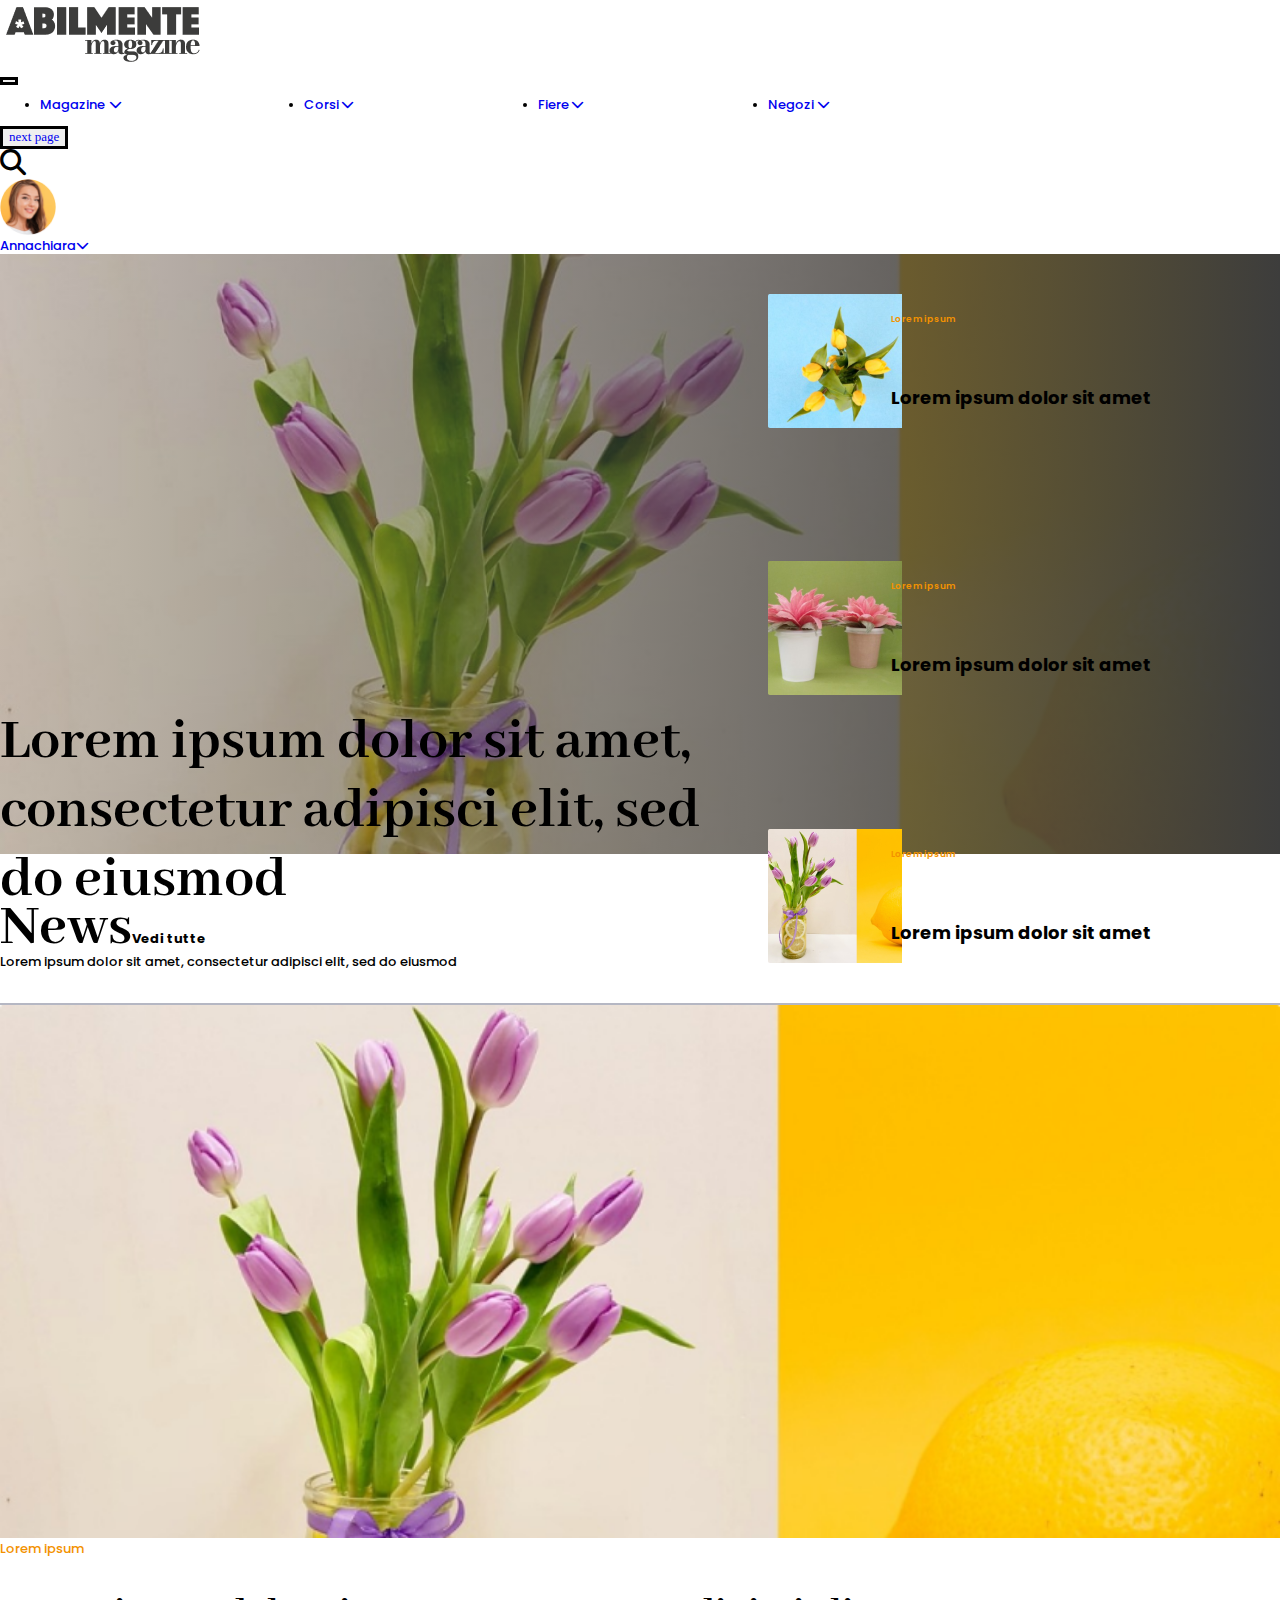
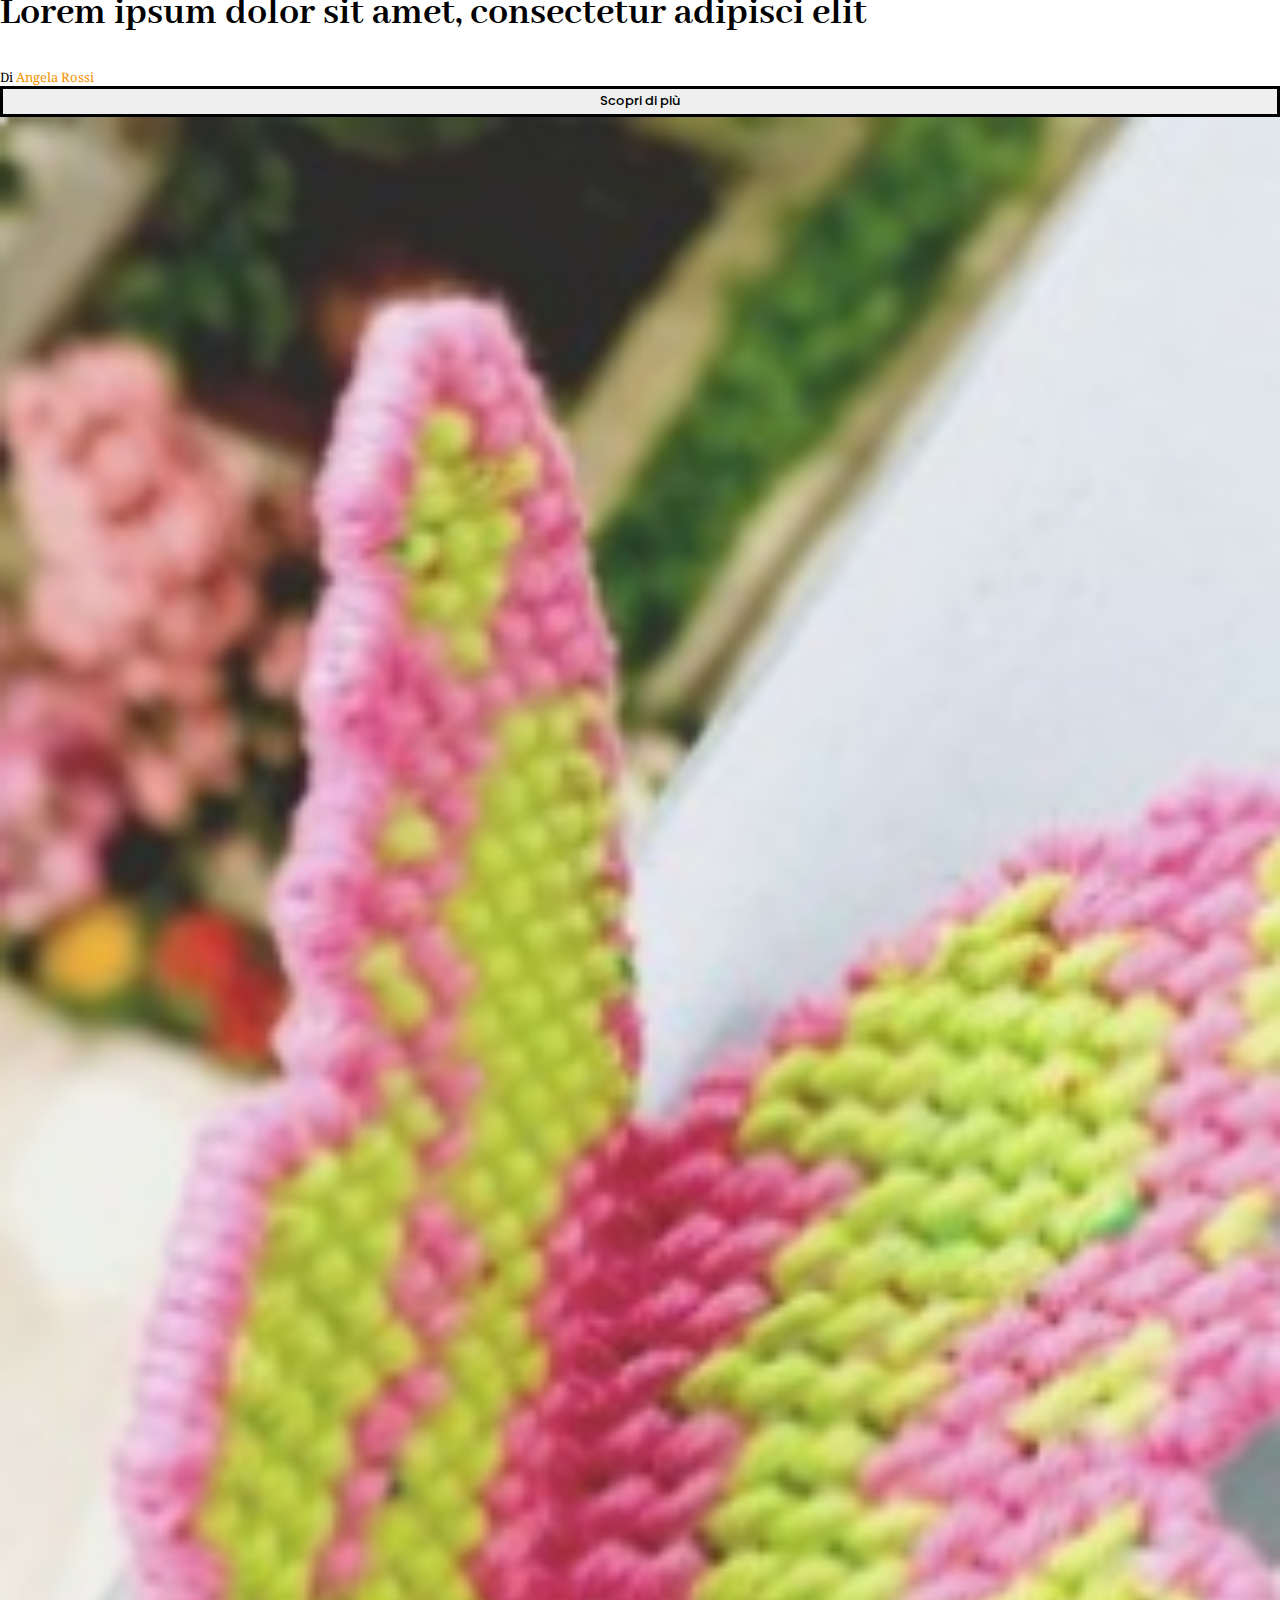
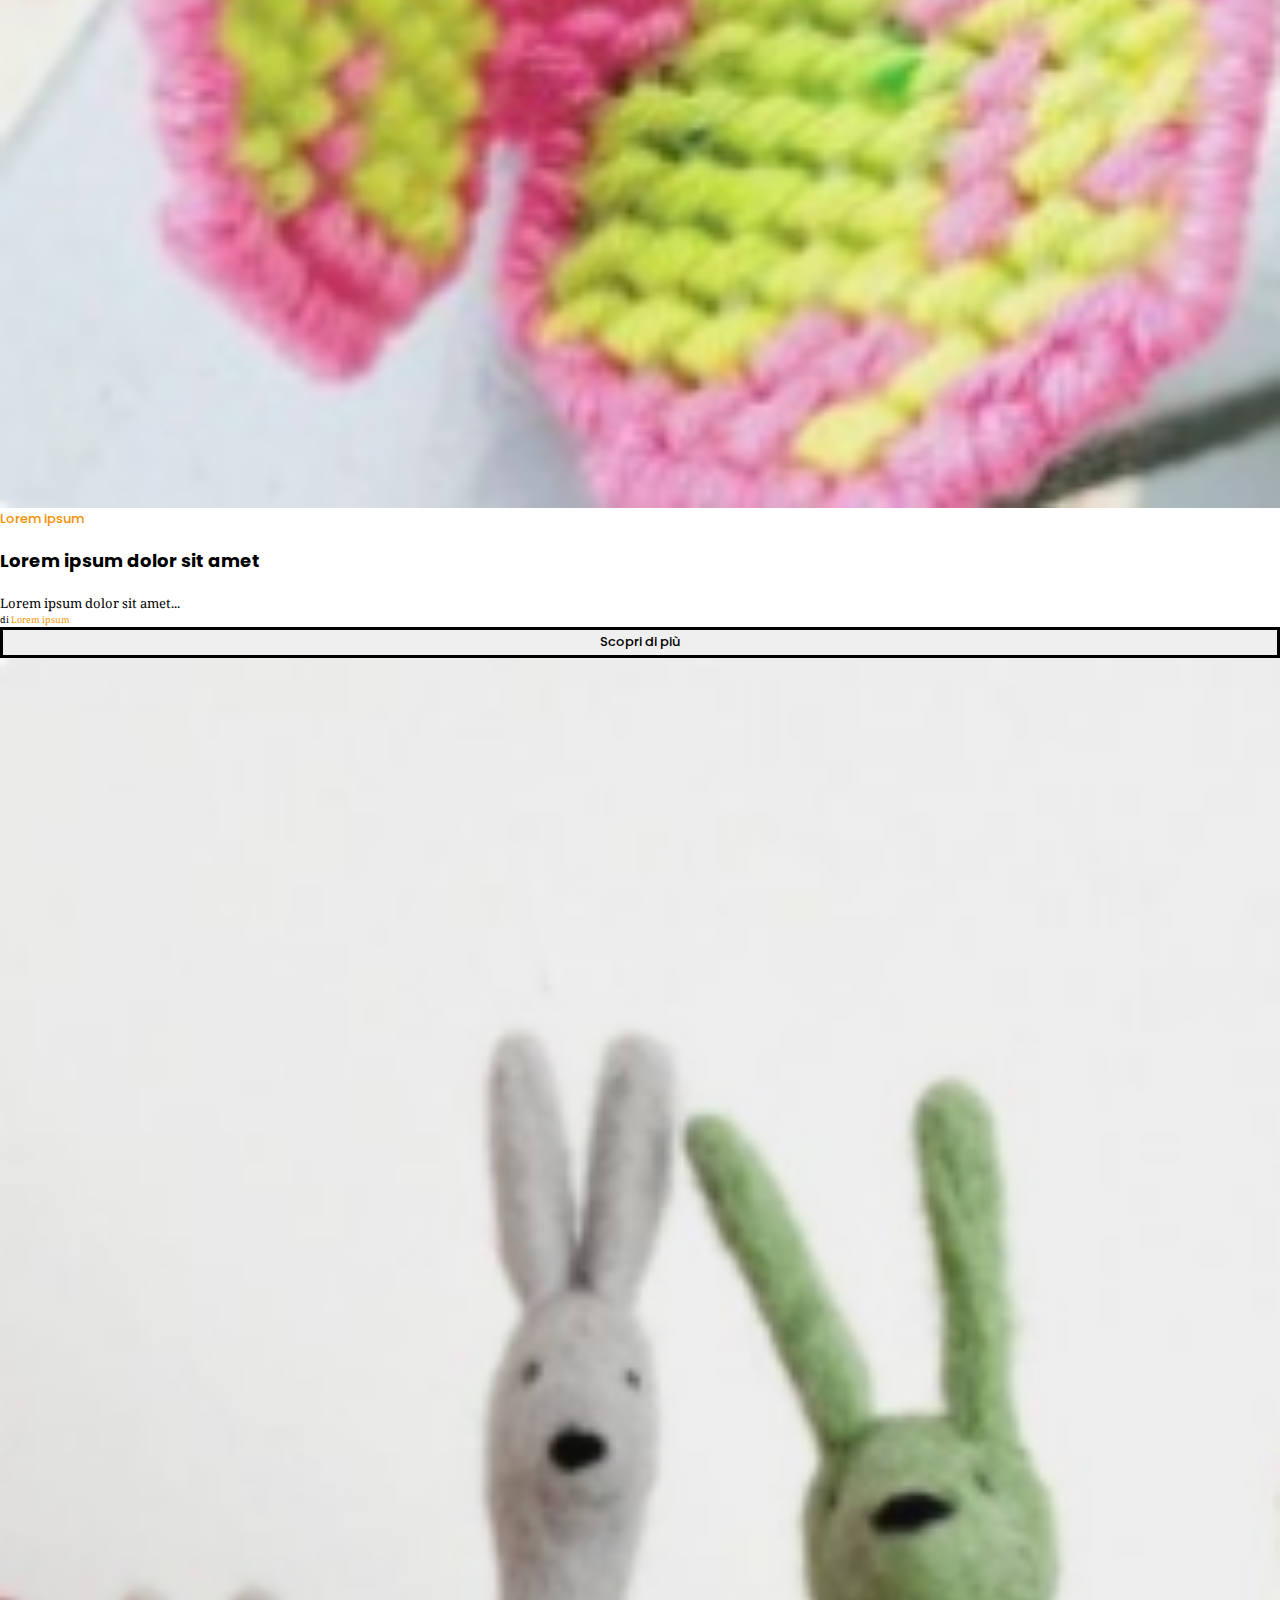
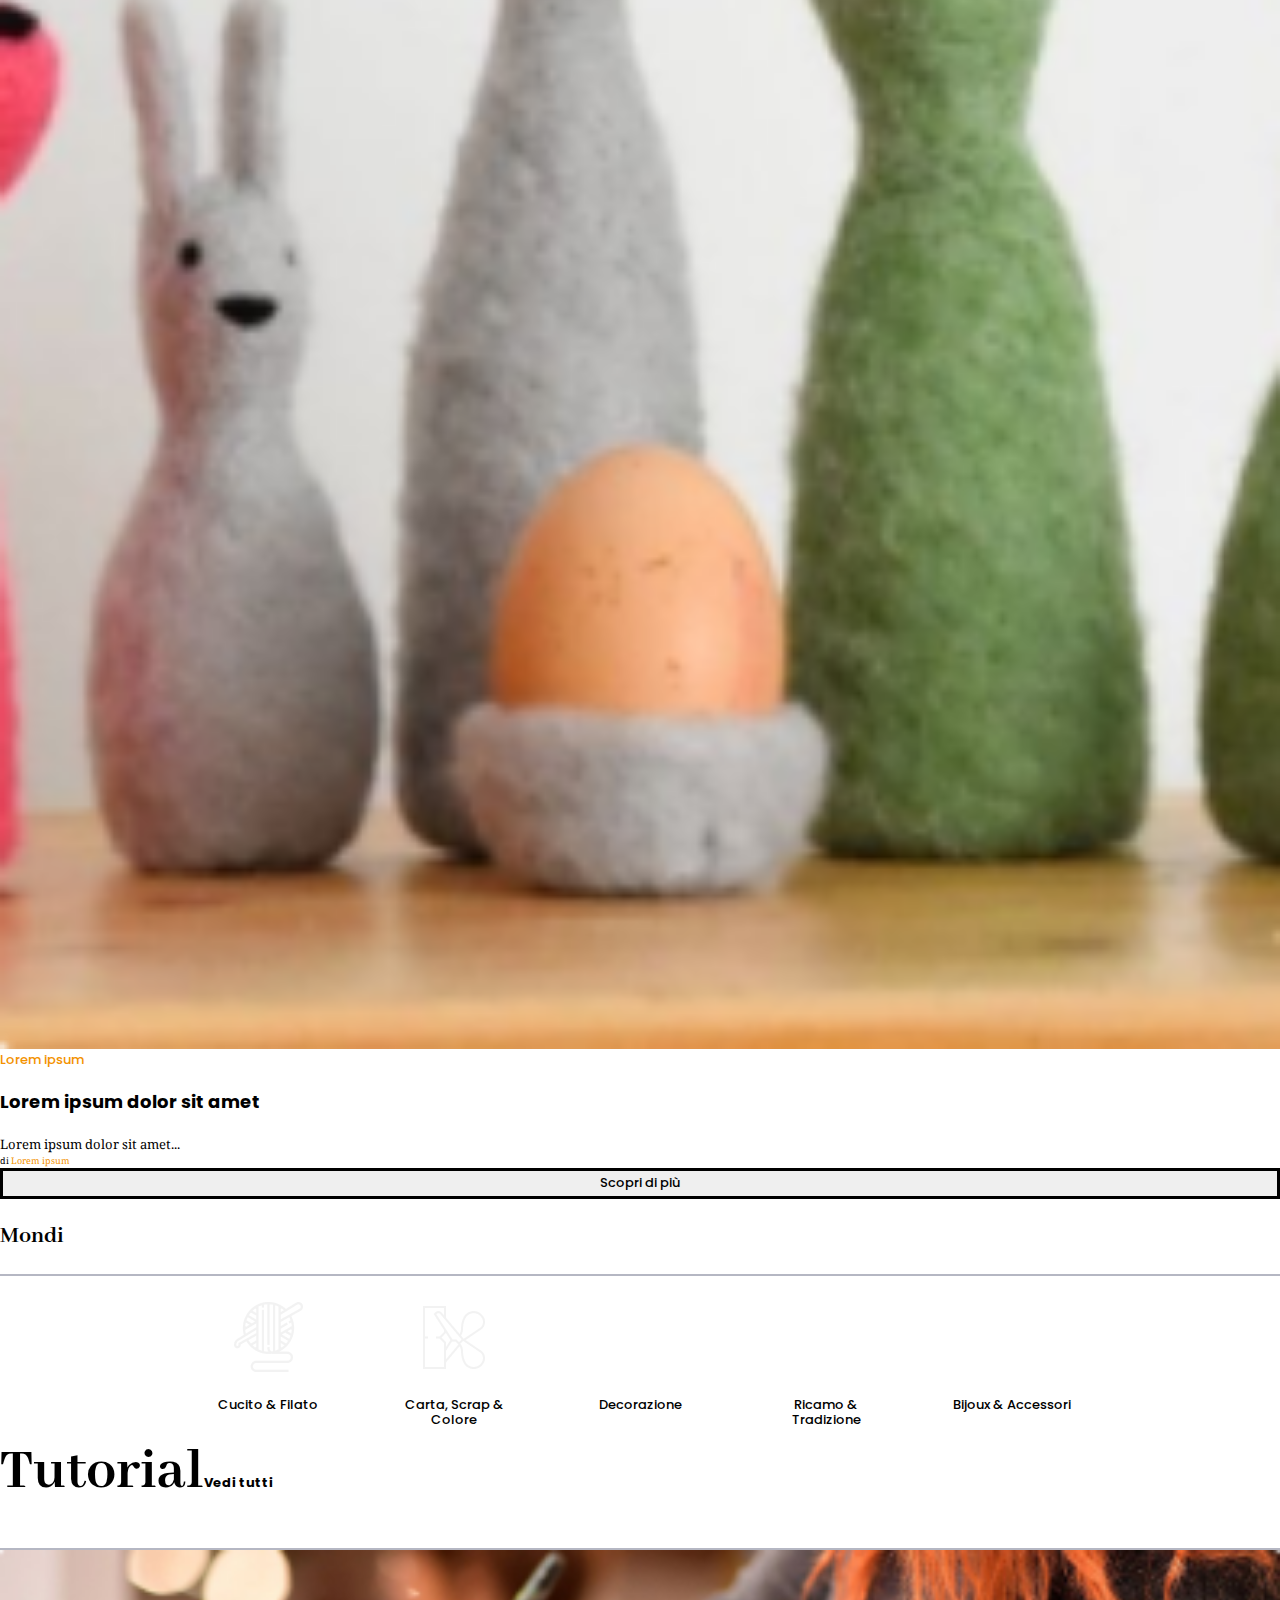
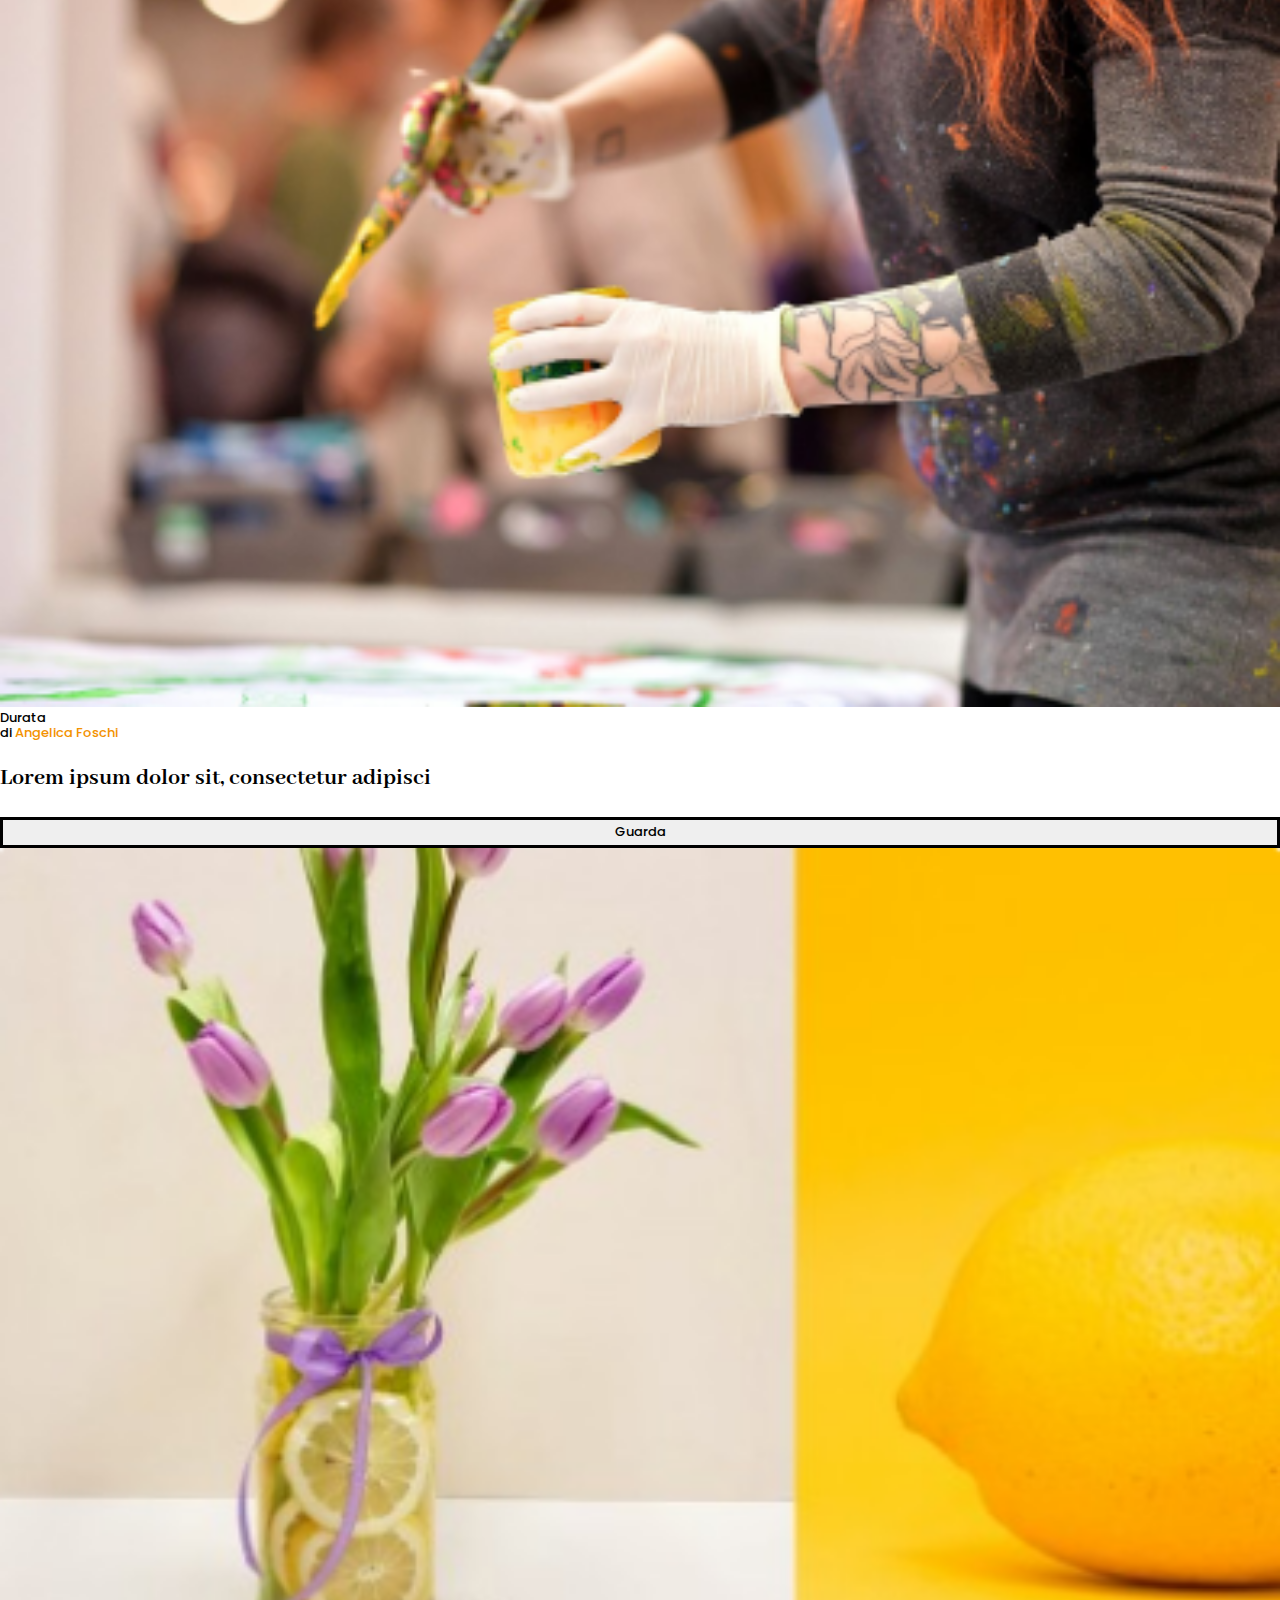
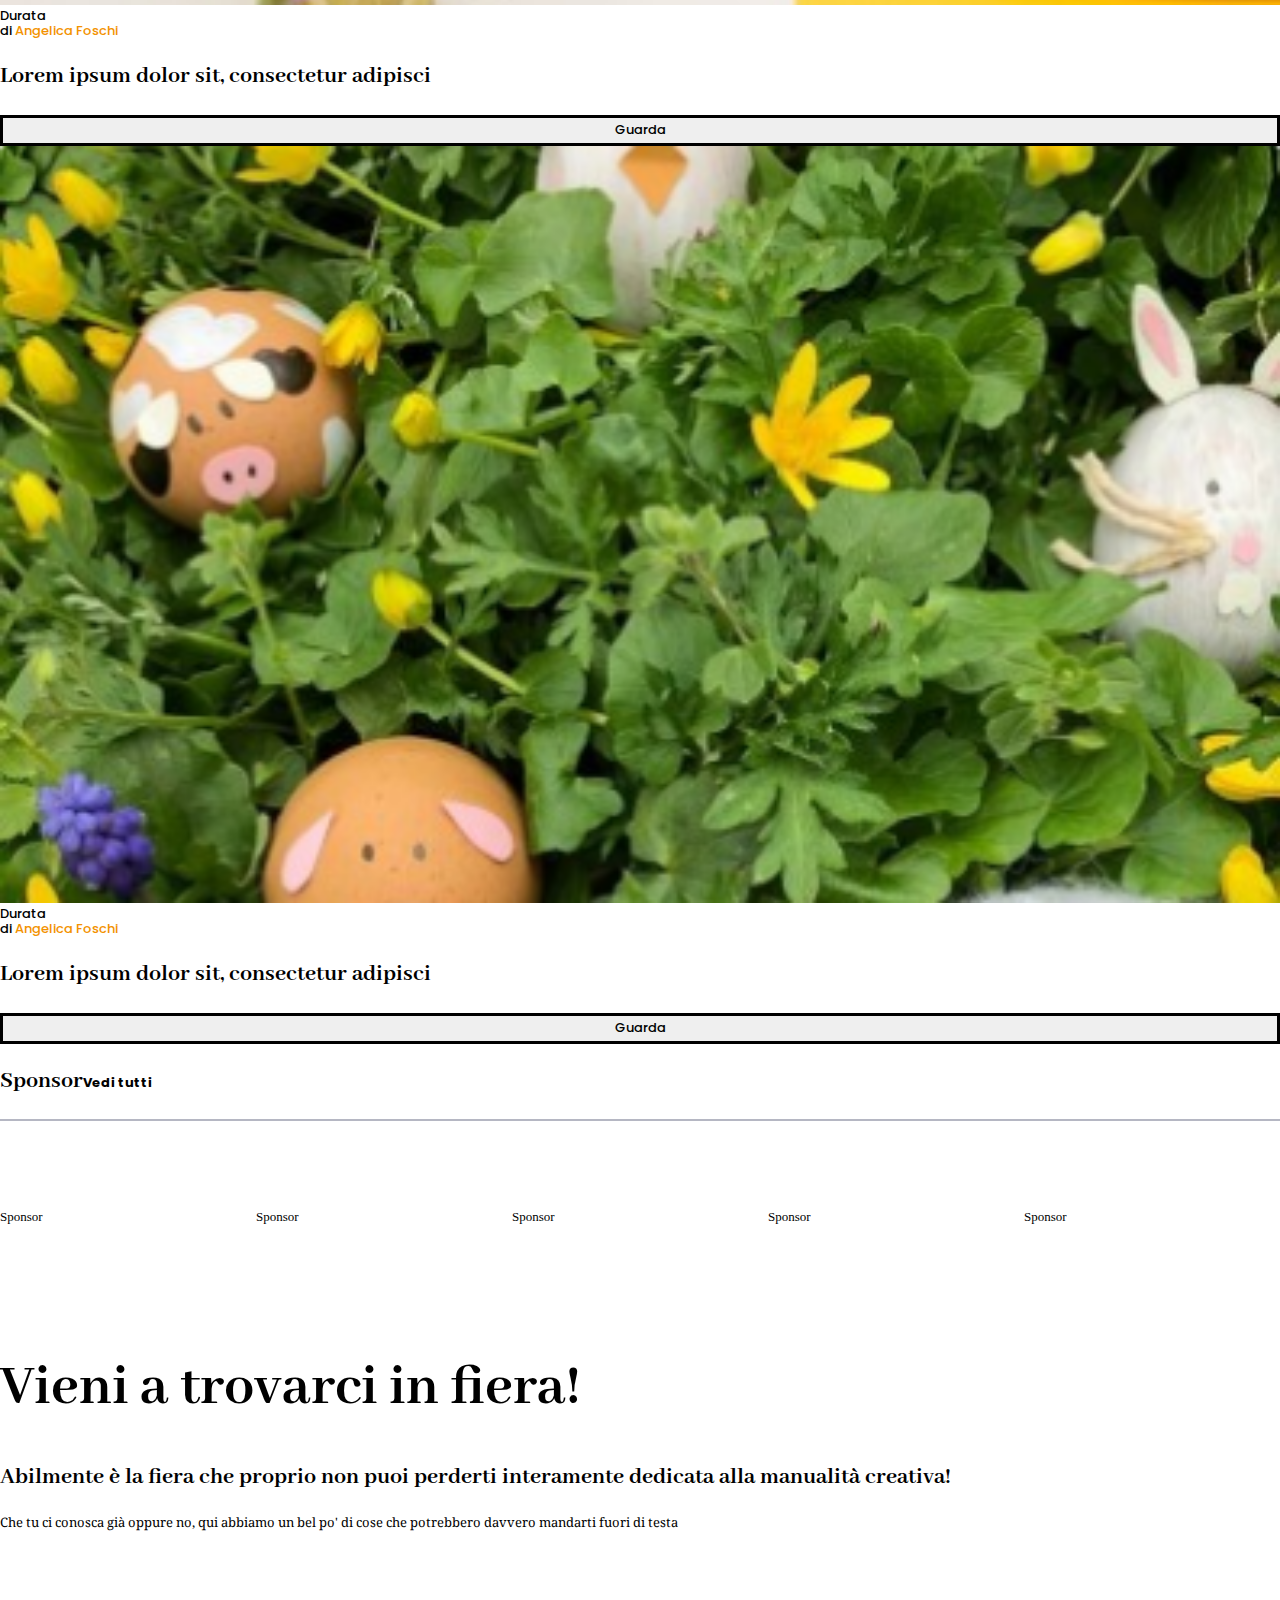
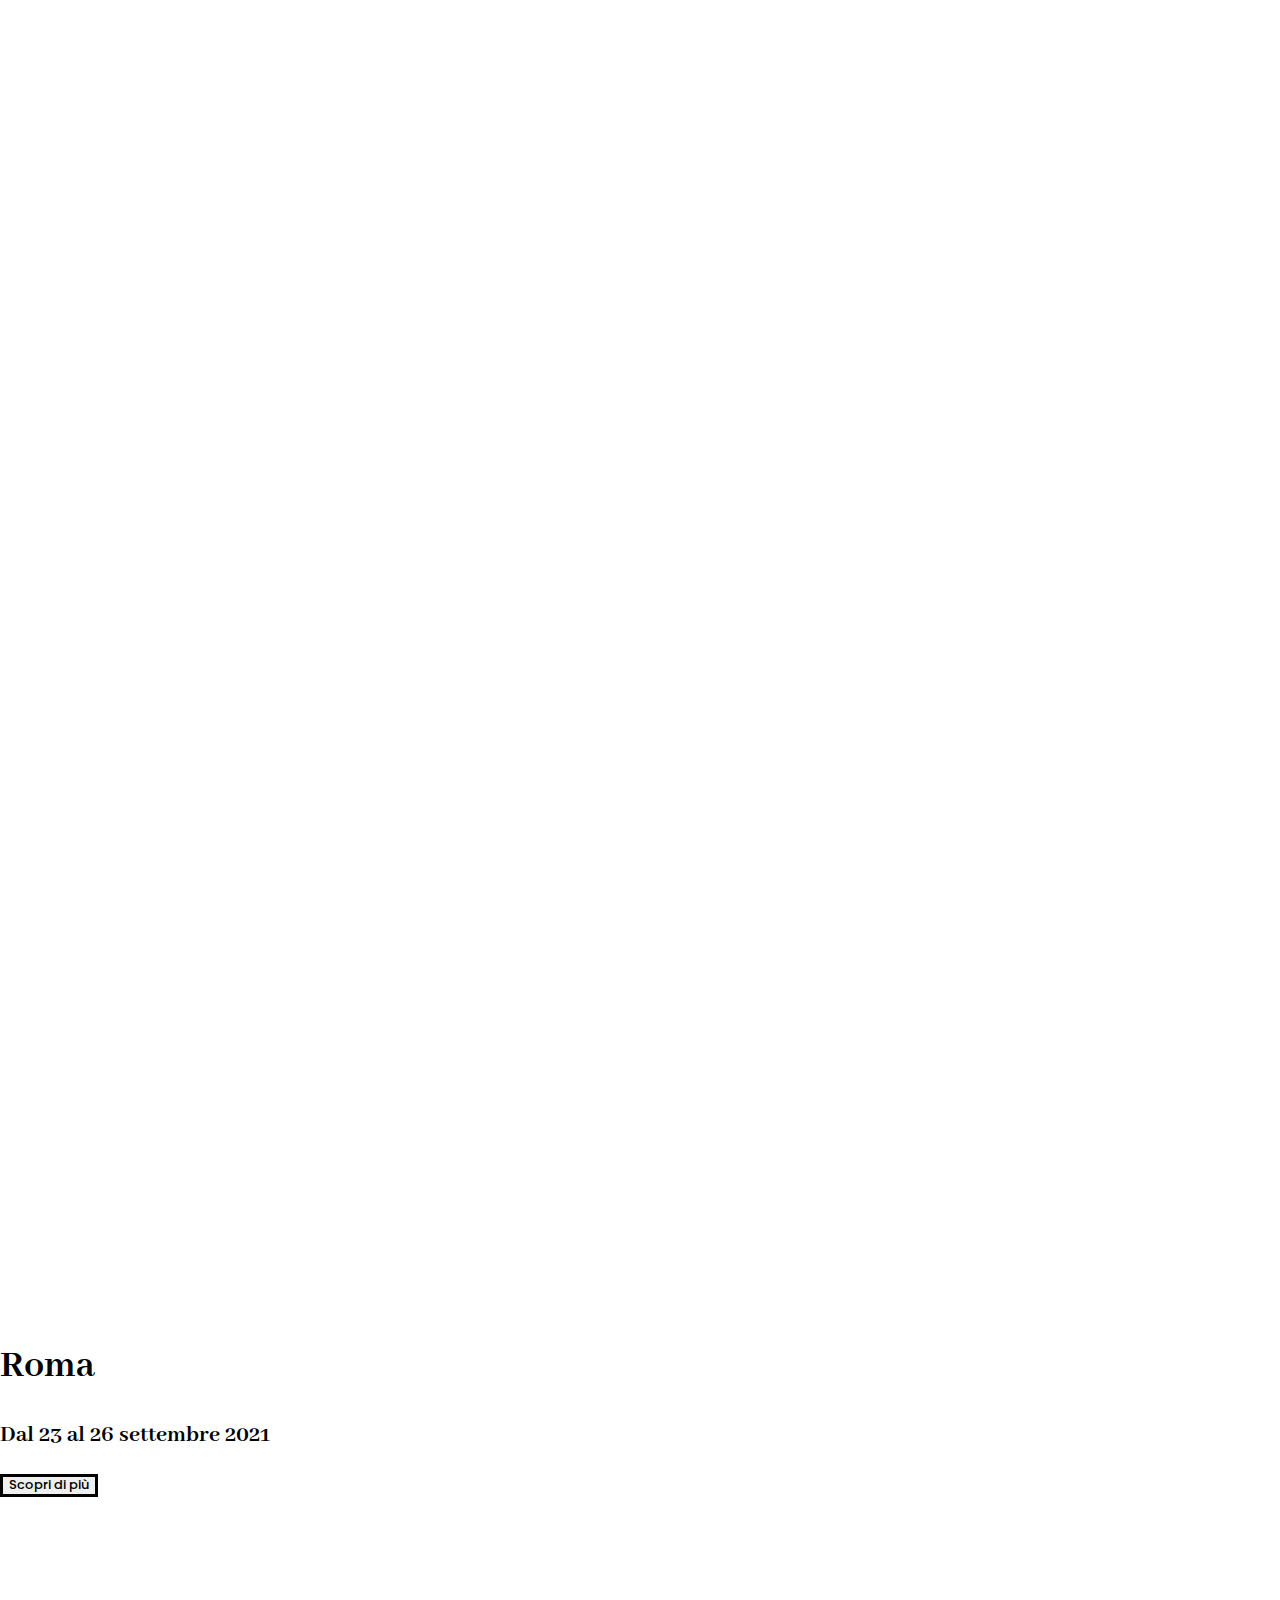
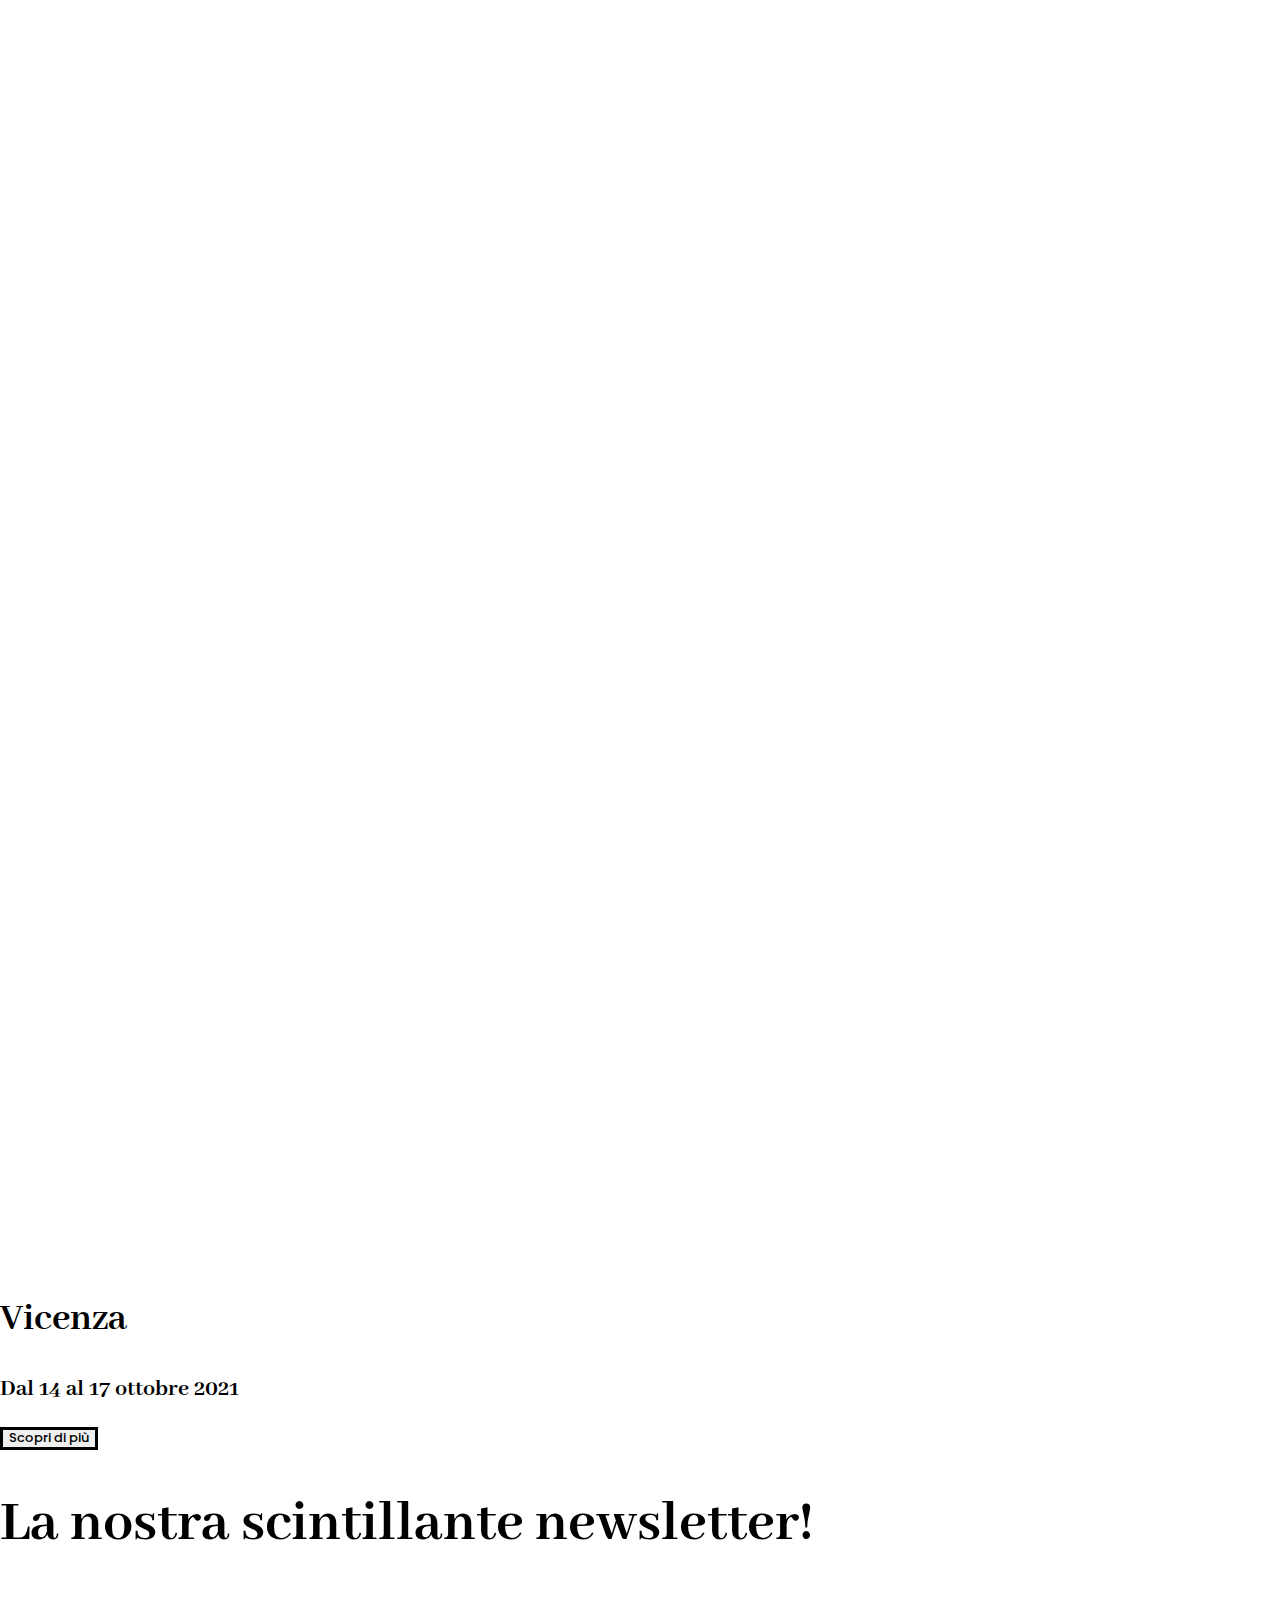
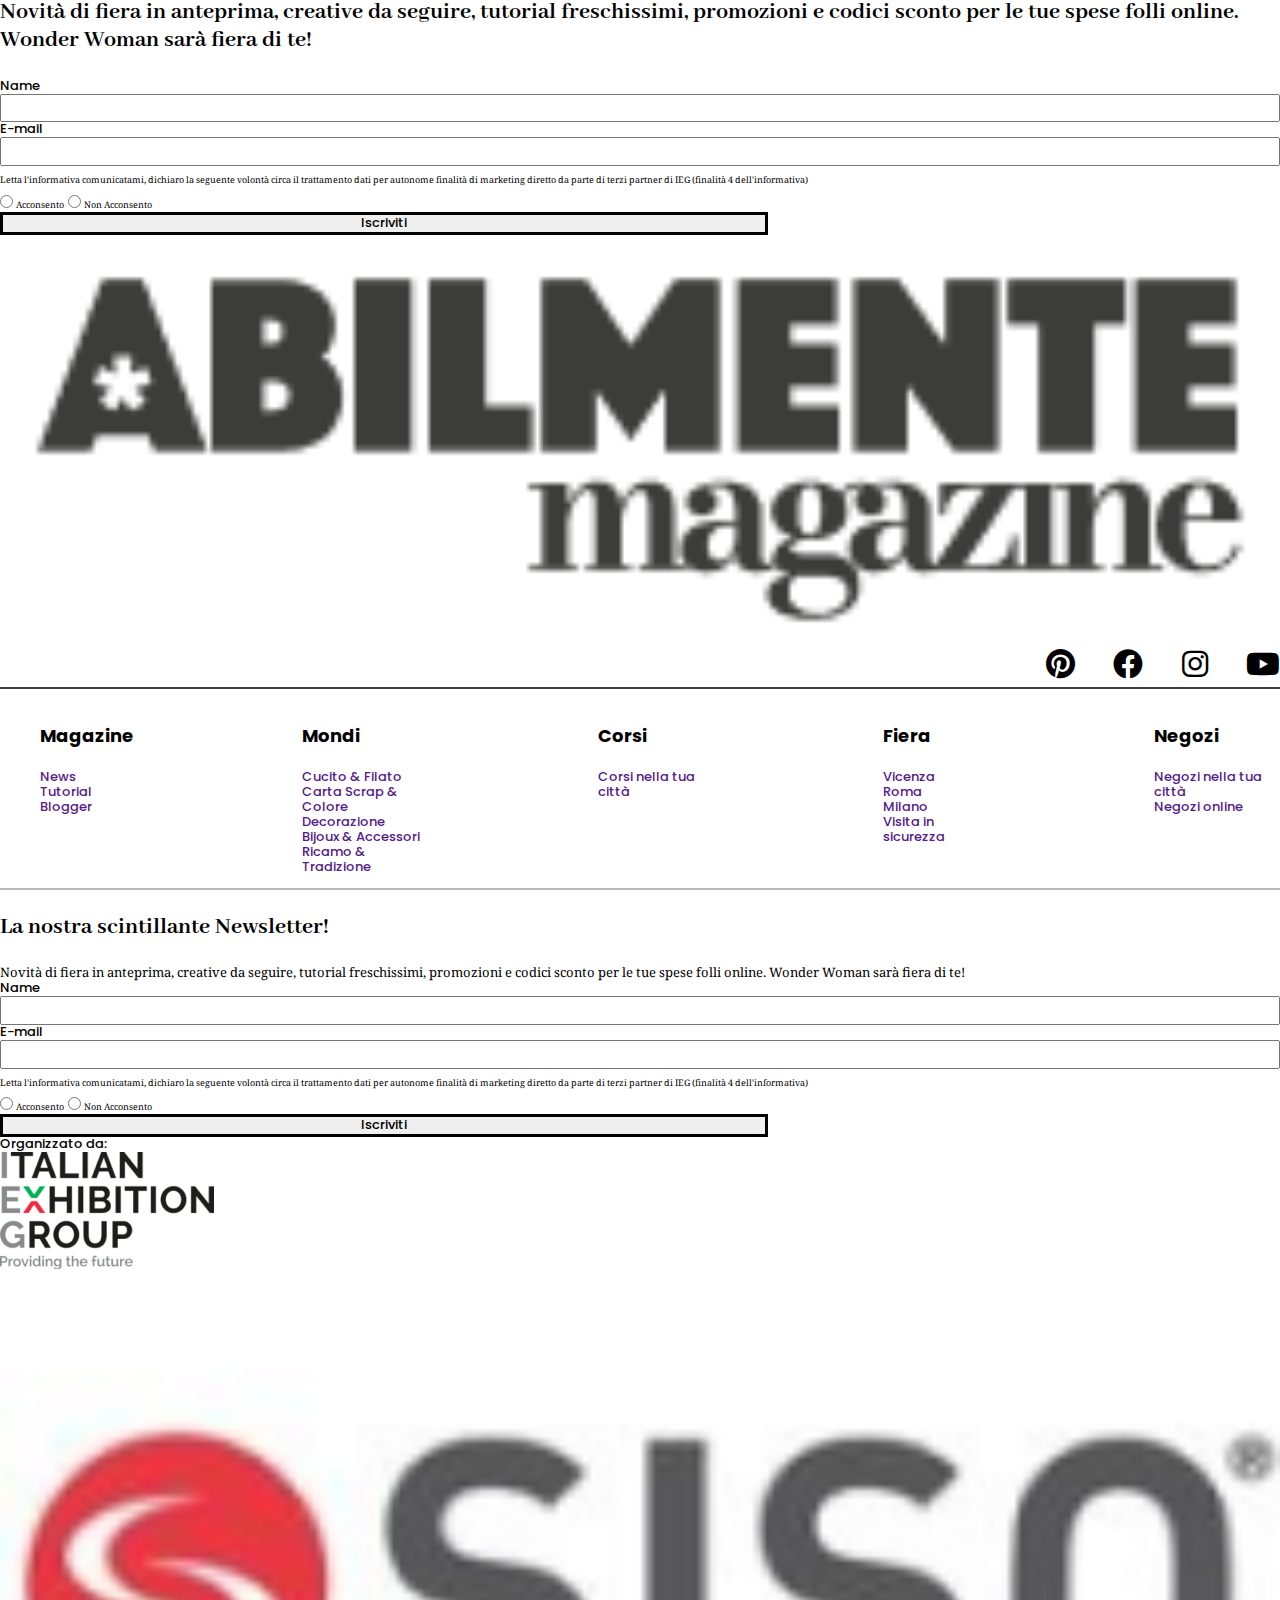
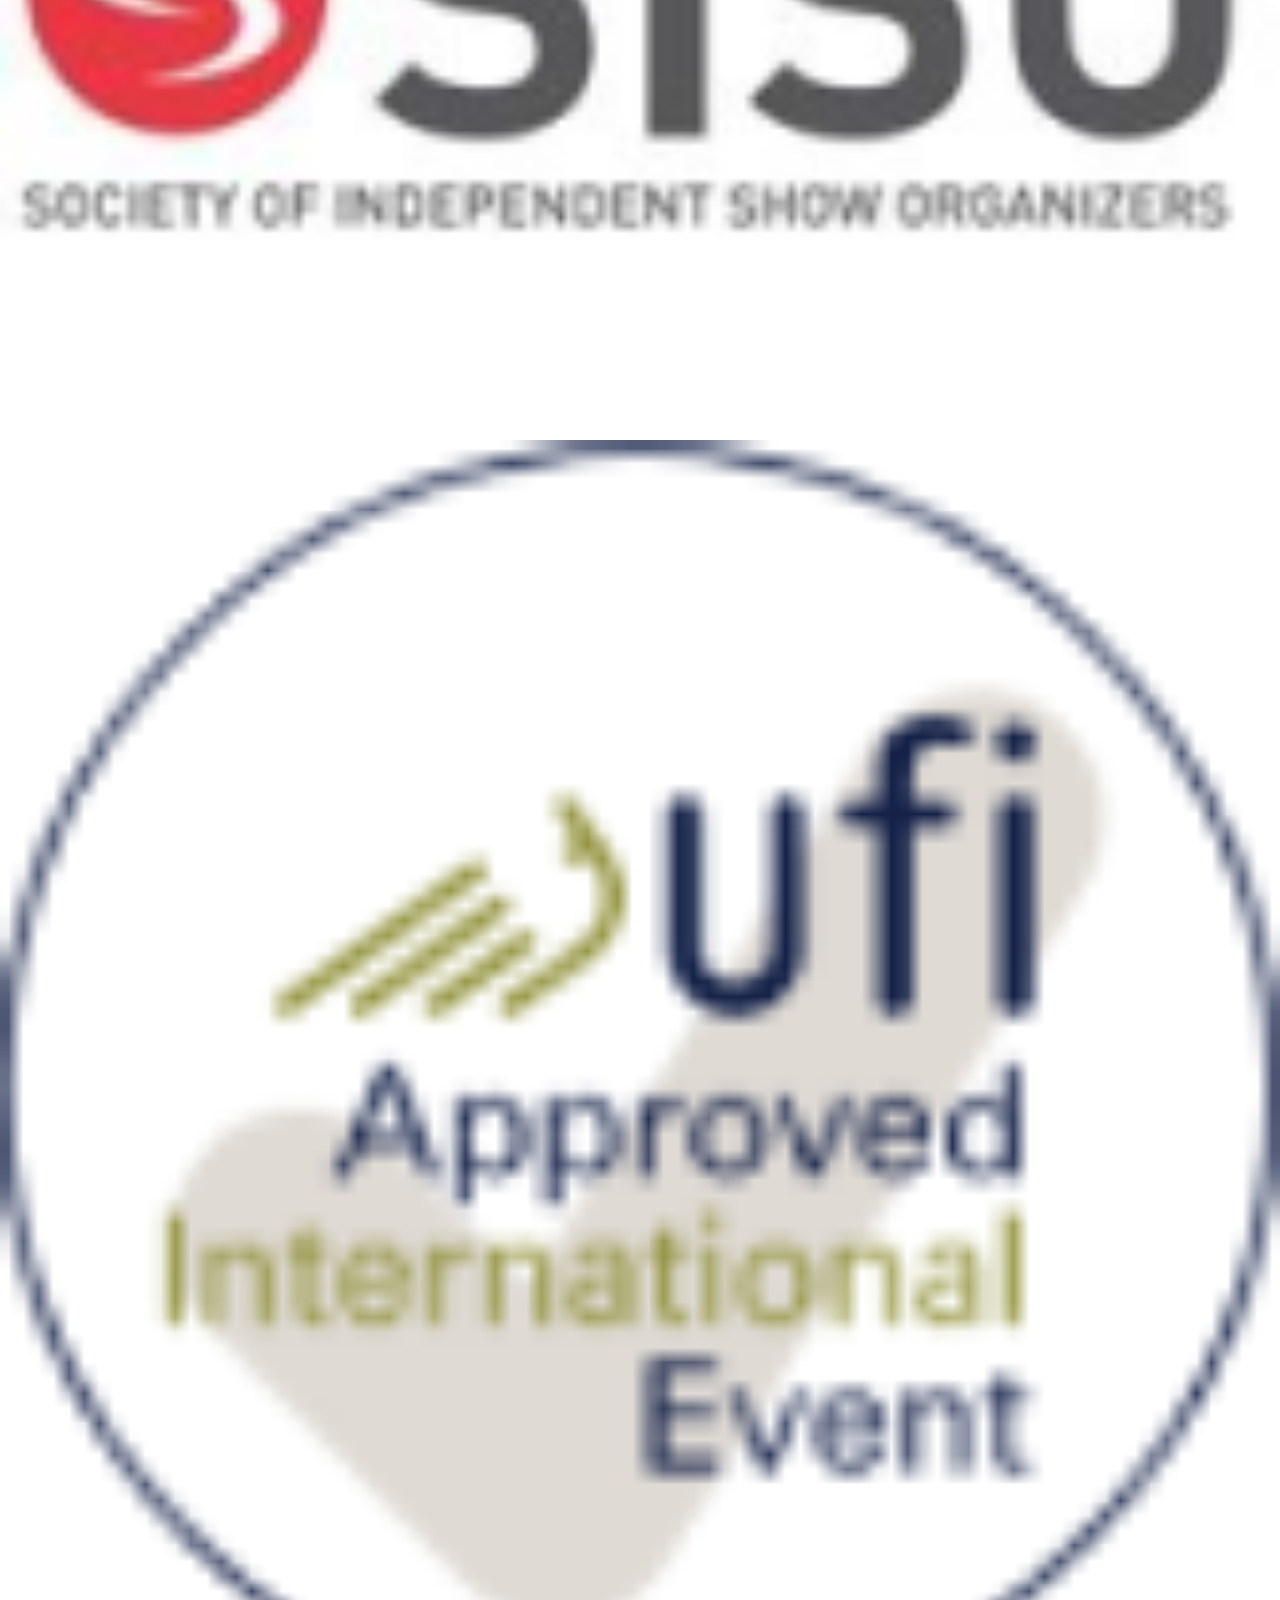
==== commit 14708090: "second commit" ====
--- a/html/index.html
+++ b/html/index.html
@@ -118,7 +118,7 @@
             </div>
     </div>
     <div class="container">
-        <div class="row  tittle-border">
+        <div class="row  tittle-border border rounded-2">
             <div class="col-6">
                 <h1 class="m-0 mt-5">News</h1>
             </div>
@@ -129,7 +129,7 @@
         <div class="row mt-5">
             <div class="col-md-8 col-12">
                 <div>
-                    <img src="../img/diy-woman-2021-09-24-03-38-11-utc.png" alt="">
+                    <img src="../img/diy-woman-2021-09-24-03-38-11-utc.png" alt="" class="border rounded-2">
                 </div>
                 <div class="text-center m-4">
                     <span class="span-orange body-copy-sans">Lorem ipsum </span>
@@ -149,7 +149,7 @@
             <div class="col-md-4 col-12">
                 <div class="row">
                     <div class="col-6">
-                        <img src="../img/butterfly.png" alt="">
+                        <img src="../img/butterfly.png" alt="" class="border rounded-2">
                     </div>
                     <div class="col-6">
                         <div><span class="span-orange body-copy-sans">Lorem ipsum</span></div>
--- a/css/style.css
+++ b/css/style.css
@@ -1 +1 @@
-@import"https://fonts.googleapis.com/css2?family=Abhaya+Libre:wght@700&family=Noto+Serif&family=Poppins:wght@400;500;700&display=swap";*{box-sizing:border-box}body{font-size:13px}.body-copy-sans{font-size:1em;font-weight:500;font-family:"Poppins",sans-serif}.copyright{font-size:1em;font-weight:400;font-family:"Poppins",sans-serif}.bottoni-small{font-family:"Poppins",sans-serif;font-size:.6923076923em;font-weight:600}a{text-decoration:none}.hover:hover{color:#f39200 !important;transition:1s ease-out}@-webkit-keyframes bg-animation{from{opacity:.5}to{opacity:1}}@keyframes bg-animation{from{opacity:.5}to{opacity:1}}@-webkit-keyframes move{from{left:-400px}to{left:0px}}@keyframes move{from{left:-400px}to{left:0px}}@-webkit-keyframes move_right{from{right:-400px}to{right:0px}}@keyframes move_right{from{right:-400px}to{right:0px}}@-webkit-keyframes header{from{top:-200px}to{top:0px}}@keyframes header{from{top:-200px}to{top:0px}}.dida{font-family:"Noto Serif",serif;font-size:.7692307692em;font-weight:400}.copy-caps{font-family:"Poppins",sans-serif;font-size:1em;font-weight:400}.copy-sans{font-size:1em;font-family:"Poppins",sans-serif;font-weight:400}.auto_img{width:auto}.body-copy{font-family:"Noto Serif",serif;font-size:1em;font-weight:400}.body-link-bold{font-size:1em;font-weight:700;font-family:"Poppins",sans-serif}.small-copy{font-size:.6923076923em;font-family:"Noto Serif",serif;font-weight:400}img{width:100%}.gray{color:#b5b7c3}header{-webkit-animation-name:header;animation-name:header;position:relative;-webkit-animation-duration:2s;animation-duration:2s}header ul{display:flex;gap:15%}header ul li a{display:flex;gap:5%}header .header-end{gap:30%}h1{font-family:"Abhaya Libre",serif;font-size:4.6153846154em;font-weight:700}h2{font-family:"Abhaya Libre",serif;font-size:3.0769230769em}h3{font-family:"Abhaya Libre",serif;font-size:1.8461538462em}h4{font-family:"Poppins",sans-serif;font-size:1.3846153846em}.main{display:grid;grid-template-columns:60% 40%;width:100%;height:600px;background:linear-gradient(270deg, #3D3D3C 0%, rgba(61, 61, 60, 0.2) 100%),url(../img/young-woman-repainting-furniture-with-diy-2021-08-28-11-04-49-utc.png);background-repeat:no-repeat;background-size:cover;-webkit-animation-name:bg-animation;animation-name:bg-animation;-webkit-animation-duration:3s;animation-duration:3s}.main_info_left{align-items:end;display:grid;position:relative;-webkit-animation:move 2s;animation:move 2s}.main_info_right{width:80%;display:grid;gap:4%;position:relative;-webkit-animation:move_right 2s;animation:move_right 2s;grid-template-columns:auto;grid-template-rows:auto auto auto}.main_info_right div{margin-bottom:20px;margin-top:20px;display:grid;grid-template-columns:30% 70%}.main_info_right .img_main{width:134px;height:134px;background-image:url(../img/1.png);background-repeat:no-repeat;background-size:cover}.main_info_right .img_main2{width:134px;height:134px;background-image:url(../img/2.png);background-repeat:no-repeat;background-size:cover}.main_info_right .img_main3{width:134px;height:134px;background-image:url(../img/3.png);background-repeat:no-repeat;background-size:cover}.main_info_right .text-main{grid-template-columns:auto}.span-orange{color:#f39200}.tittle-border{border-bottom:2px solid #b5b7c3;display:flex;align-items:baseline}.btn-w-100{width:100%;padding:5px}.btn-w-60{width:60%}.mondi{display:grid;grid-template-columns:auto auto auto auto auto;gap:5%;justify-content:center}.mondi div{height:122px;width:122px;display:grid;align-items:center;text-align:center;justify-content:center}.sponsor{display:grid;grid-template-columns:auto auto auto auto auto;align-items:center;position:relative}.sponsor .none{display:none}.sponsor div{height:193px;align-items:center;display:grid}.left{position:absolute;left:-34px;top:102px}.right{position:absolute;top:102px;right:-34px}.search{font-size:2em}.bottom-border{border-bottom:2px solid #3d3d3c;height:40px;font-size:30px}.bottom-border span{display:flex;gap:3%;justify-content:end}.girl{width:56px;height:56px}.list{gap:10%}@media screen and (max-width: 750px){.left{left:0}.right{right:0}body{font-size:10px}.main{background-position:center}.mondi{grid-template-columns:auto}h1{font-size:2em}.sponsor{justify-content:center}.sponsor div{display:none}.sponsor .none{display:flex;justify-content:center}.list{gap:4%}}+@import"https://fonts.googleapis.com/css2?family=Abhaya+Libre:wght@700&family=Noto+Serif&family=Poppins:wght@400;500;700&display=swap";*{box-sizing:border-box}body{font-size:13px}.body-copy-sans{font-size:1em;font-weight:500;font-family:"Poppins",sans-serif}.copyright{font-size:1em;font-weight:400;font-family:"Poppins",sans-serif}.bottoni-small{font-family:"Poppins",sans-serif;font-size:.6923076923em;font-weight:600}button{border:3px solid #000}a{text-decoration:none}.hover:hover{color:#f39200 !important;transition:1s ease-out}@-webkit-keyframes bg-animation{from{opacity:.5}to{opacity:1}}@keyframes bg-animation{from{opacity:.5}to{opacity:1}}@-webkit-keyframes move{from{left:-400px}to{left:0px}}@keyframes move{from{left:-400px}to{left:0px}}@-webkit-keyframes move_right{from{right:-400px}to{right:0px}}@keyframes move_right{from{right:-400px}to{right:0px}}@-webkit-keyframes header{from{top:-200px}to{top:0px}}@keyframes header{from{top:-200px}to{top:0px}}.dida{font-family:"Noto Serif",serif;font-size:.7692307692em;font-weight:400}.copy-caps{font-family:"Poppins",sans-serif;font-size:1em;font-weight:400}.copy-sans{font-size:1em;font-family:"Poppins",sans-serif;font-weight:400}.auto_img{width:auto}.body-copy{font-family:"Noto Serif",serif;font-size:1em;font-weight:400}.body-link-bold{font-size:1em;font-weight:700;font-family:"Poppins",sans-serif}.small-copy{font-size:.6923076923em;font-family:"Noto Serif",serif;font-weight:400}img{width:100%}.gray{color:#b5b7c3}header{-webkit-animation-name:header;animation-name:header;position:relative;-webkit-animation-duration:2s;animation-duration:2s}header ul{display:flex;gap:15%}header ul li a{display:flex;gap:5%}header .header-end{gap:30%}h1{font-family:"Abhaya Libre",serif;font-size:4.6153846154em;font-weight:700}h2{font-family:"Abhaya Libre",serif;font-size:3.0769230769em}h3{font-family:"Abhaya Libre",serif;font-size:1.8461538462em}h4{font-family:"Poppins",sans-serif;font-size:1.3846153846em}.main{display:grid;grid-template-columns:60% 40%;width:100%;height:600px;background:linear-gradient(270deg, #3D3D3C 0%, rgba(61, 61, 60, 0.2) 100%),url(../img/young-woman-repainting-furniture-with-diy-2021-08-28-11-04-49-utc.png);background-repeat:no-repeat;background-size:cover;-webkit-animation-name:bg-animation;animation-name:bg-animation;-webkit-animation-duration:3s;animation-duration:3s}.main_info_left{align-items:end;display:grid;position:relative;-webkit-animation:move 2s;animation:move 2s}.main_info_right{width:80%;display:grid;gap:4%;position:relative;-webkit-animation:move_right 2s;animation:move_right 2s;grid-template-columns:auto;grid-template-rows:auto auto auto}.main_info_right div{margin-bottom:20px;margin-top:20px;display:grid;grid-template-columns:30% 70%}.main_info_right .img_main{width:134px;height:134px;background-image:url(../img/1.png);background-repeat:no-repeat;background-size:cover}.main_info_right .img_main2{width:134px;height:134px;background-image:url(../img/2.png);background-repeat:no-repeat;background-size:cover}.main_info_right .img_main3{width:134px;height:134px;background-image:url(../img/3.png);background-repeat:no-repeat;background-size:cover}.main_info_right .text-main{grid-template-columns:auto}.span-orange{color:#f39200}.tittle-border{border-bottom:2px solid #b5b7c3;display:flex;align-items:baseline}.btn-w-100{width:100%;padding:5px}.btn-w-60{width:60%}.mondi{display:grid;grid-template-columns:auto auto auto auto auto;gap:5%;justify-content:center}.mondi div{height:122px;width:122px;display:grid;align-items:center;text-align:center;justify-content:center}.sponsor{display:grid;grid-template-columns:auto auto auto auto auto;align-items:center;position:relative}.sponsor .none{display:none}.sponsor div{height:193px;align-items:center;display:grid}.left{position:absolute;left:-34px;top:102px}.right{position:absolute;top:102px;right:-34px}.search{font-size:2em}.bottom-border{border-bottom:2px solid #3d3d3c;height:40px;font-size:30px}.bottom-border span{display:flex;gap:3%;justify-content:end}.girl{width:56px;height:56px}.list{gap:10%}@media screen and (max-width: 750px){.left{left:0}.right{right:0}body{font-size:10px}.main{background-position:center}.mondi{grid-template-columns:auto}h1{font-size:2em}.sponsor{justify-content:center}.sponsor div{display:none}.sponsor .none{display:flex;justify-content:center}.list{gap:4%}}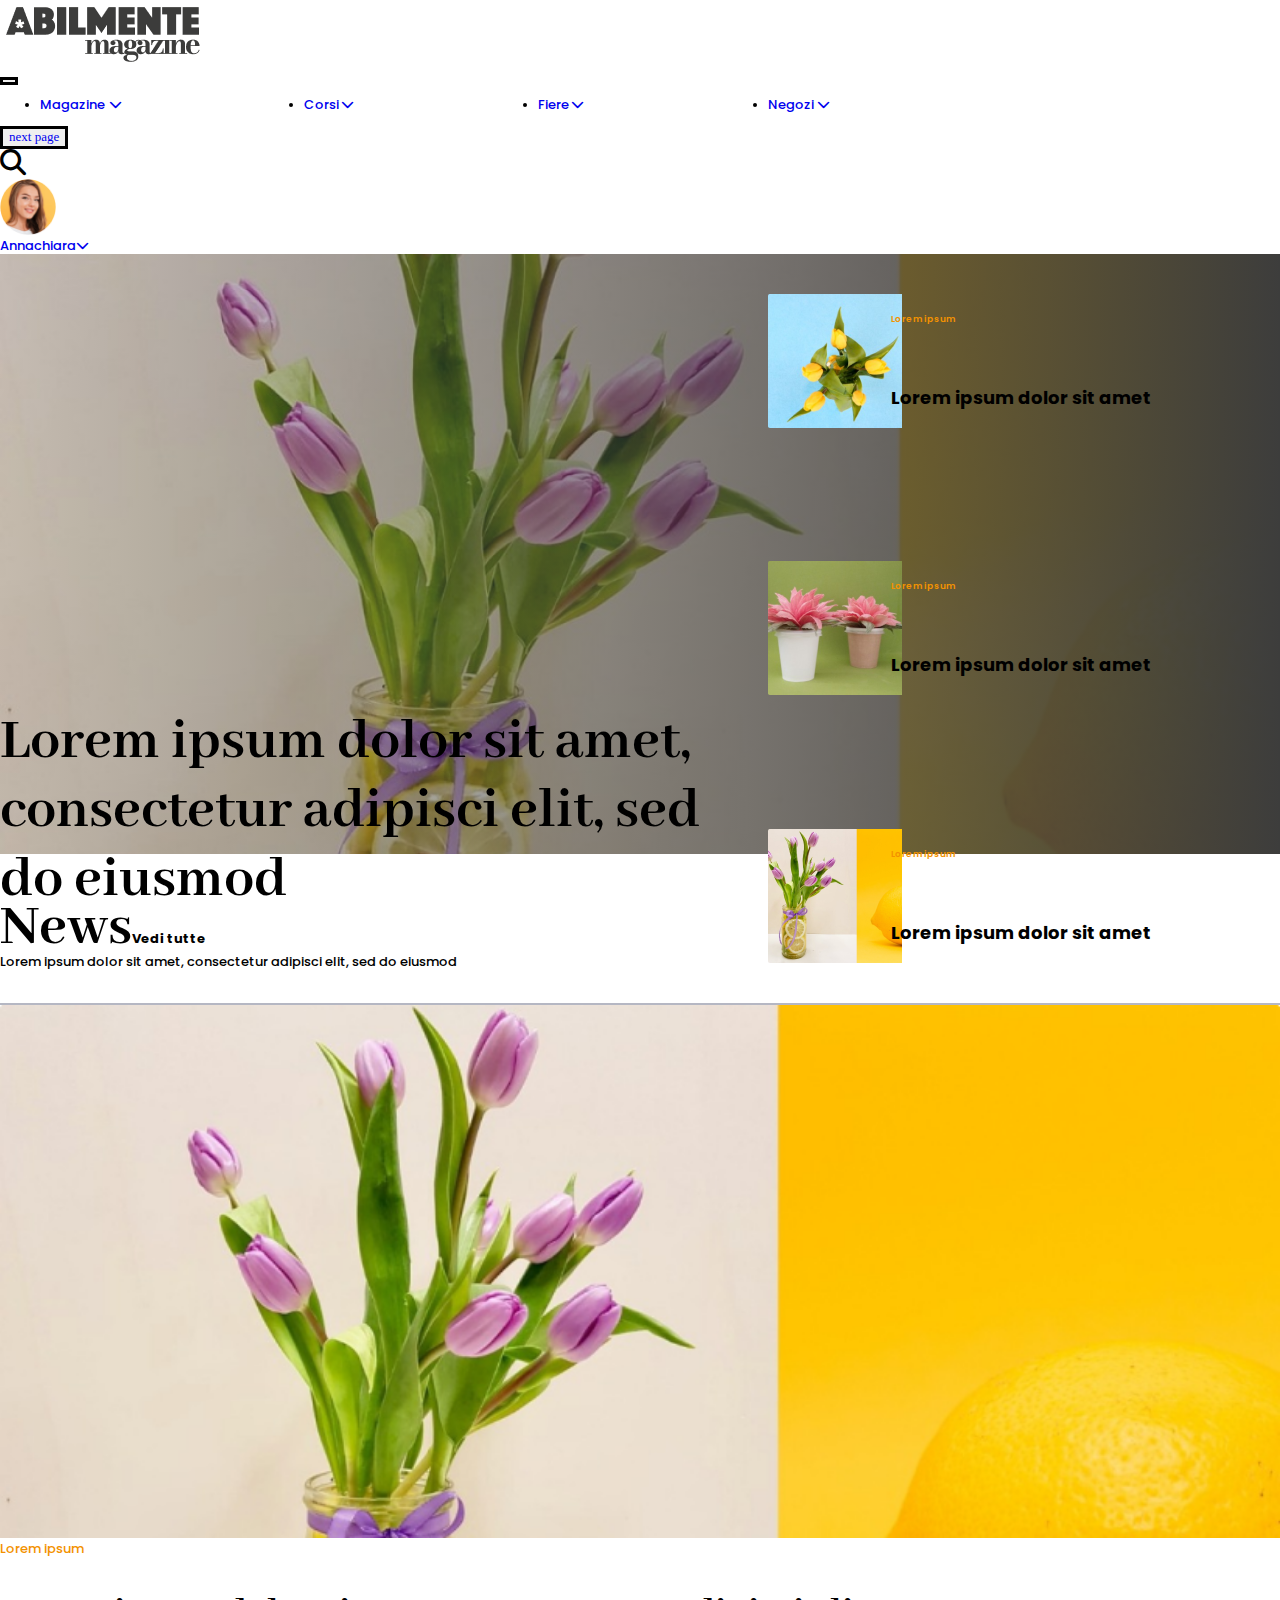
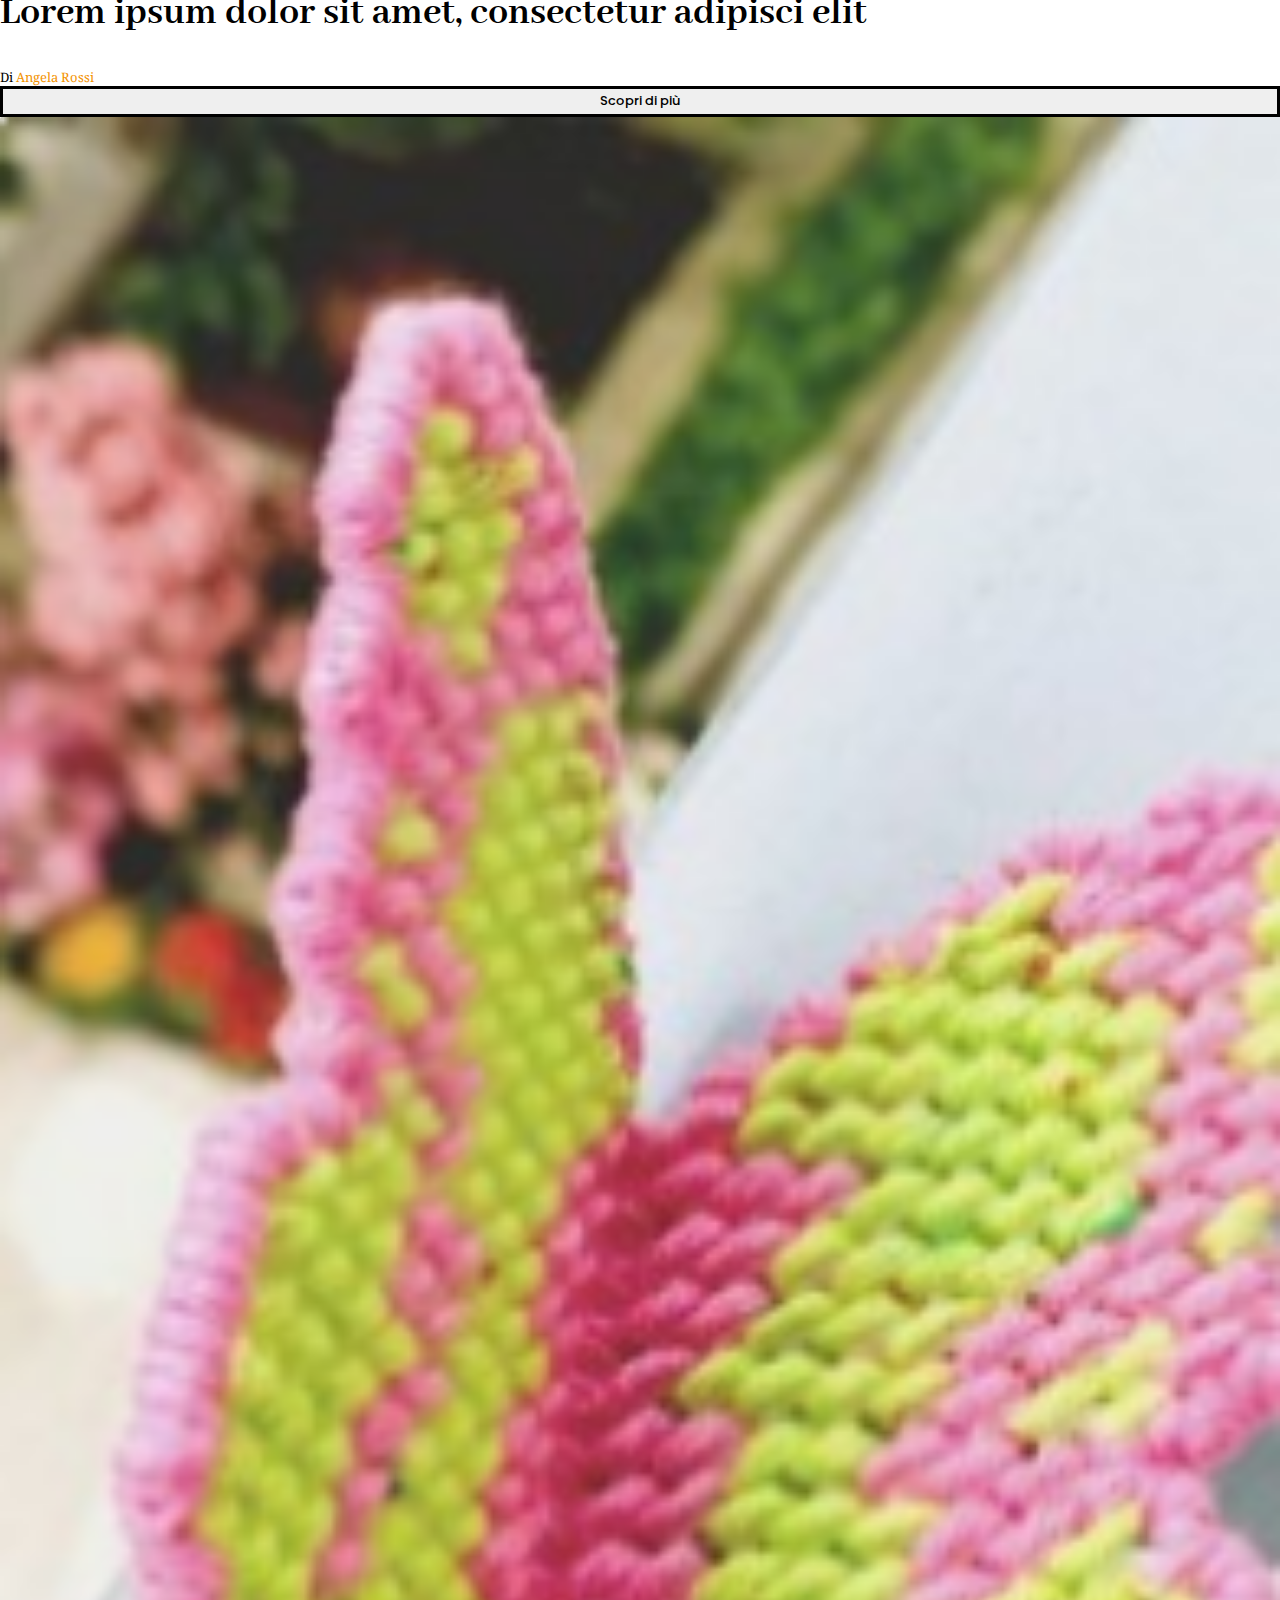
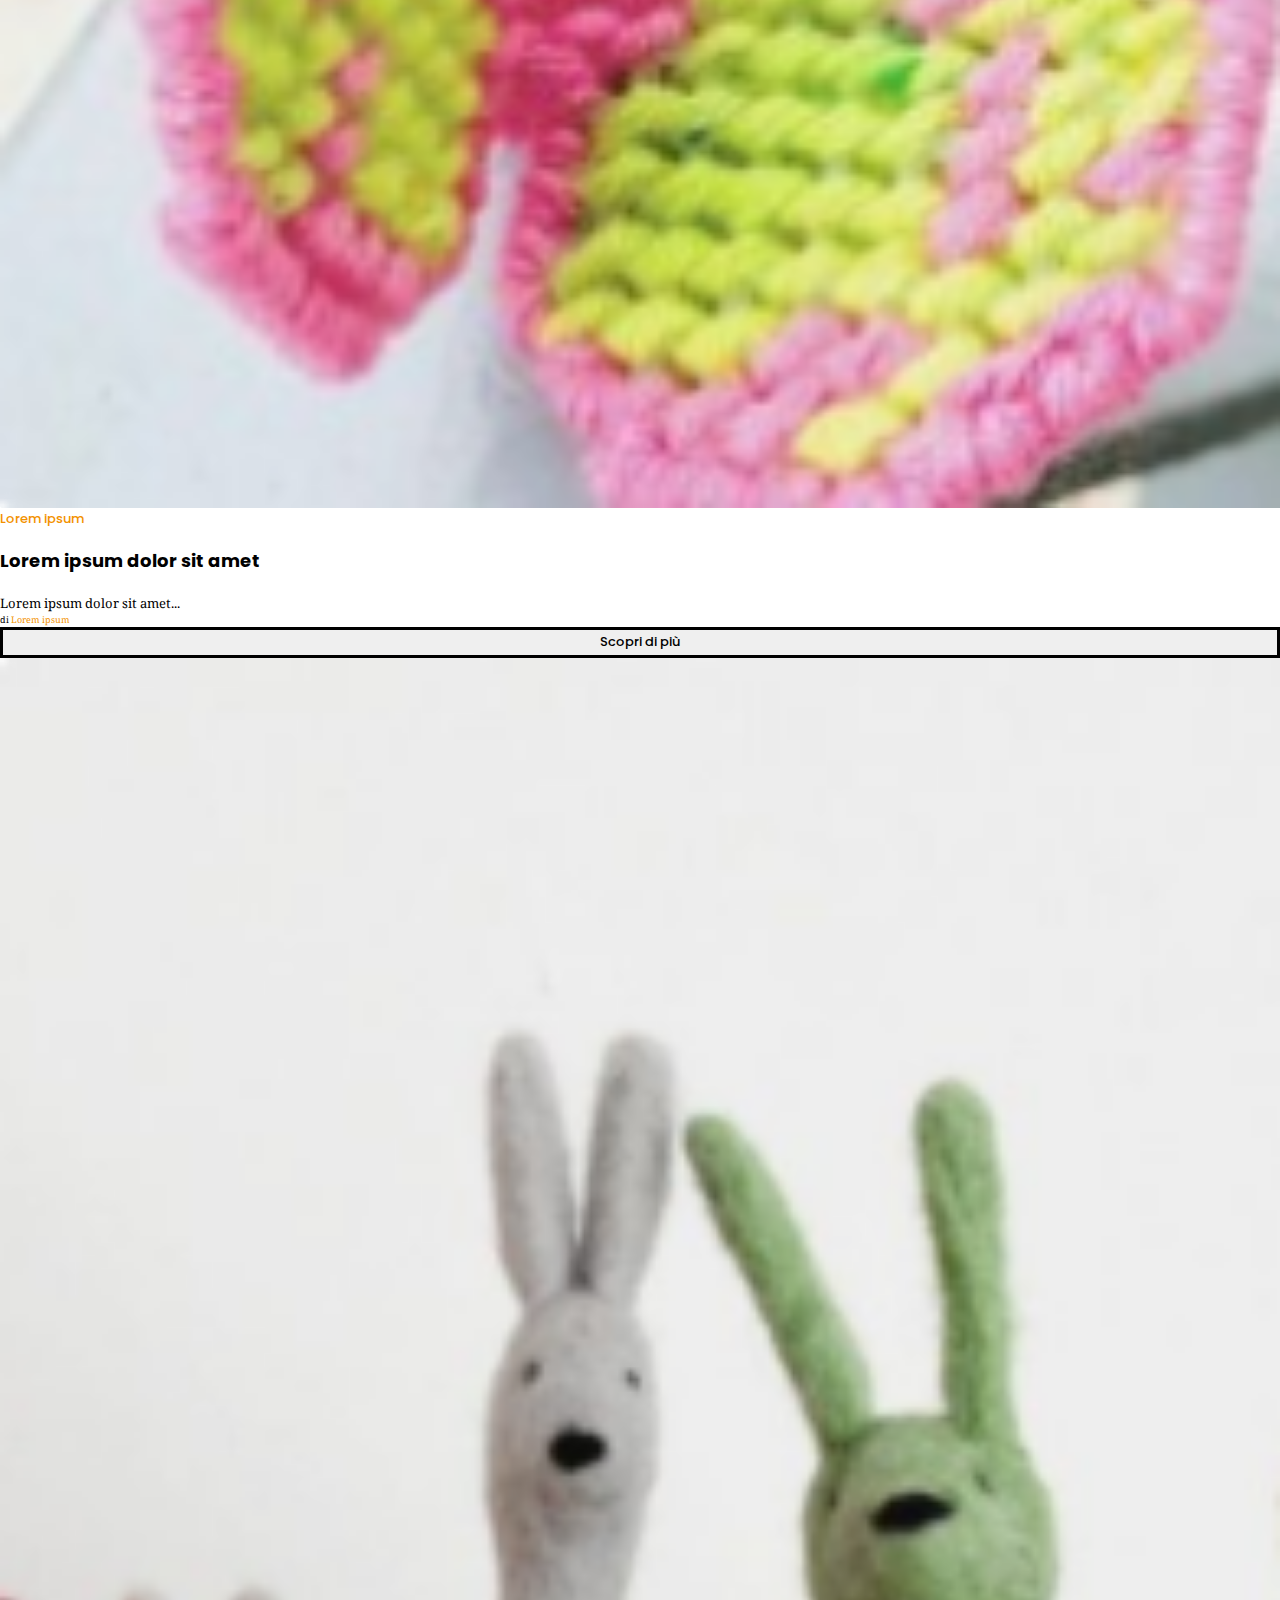
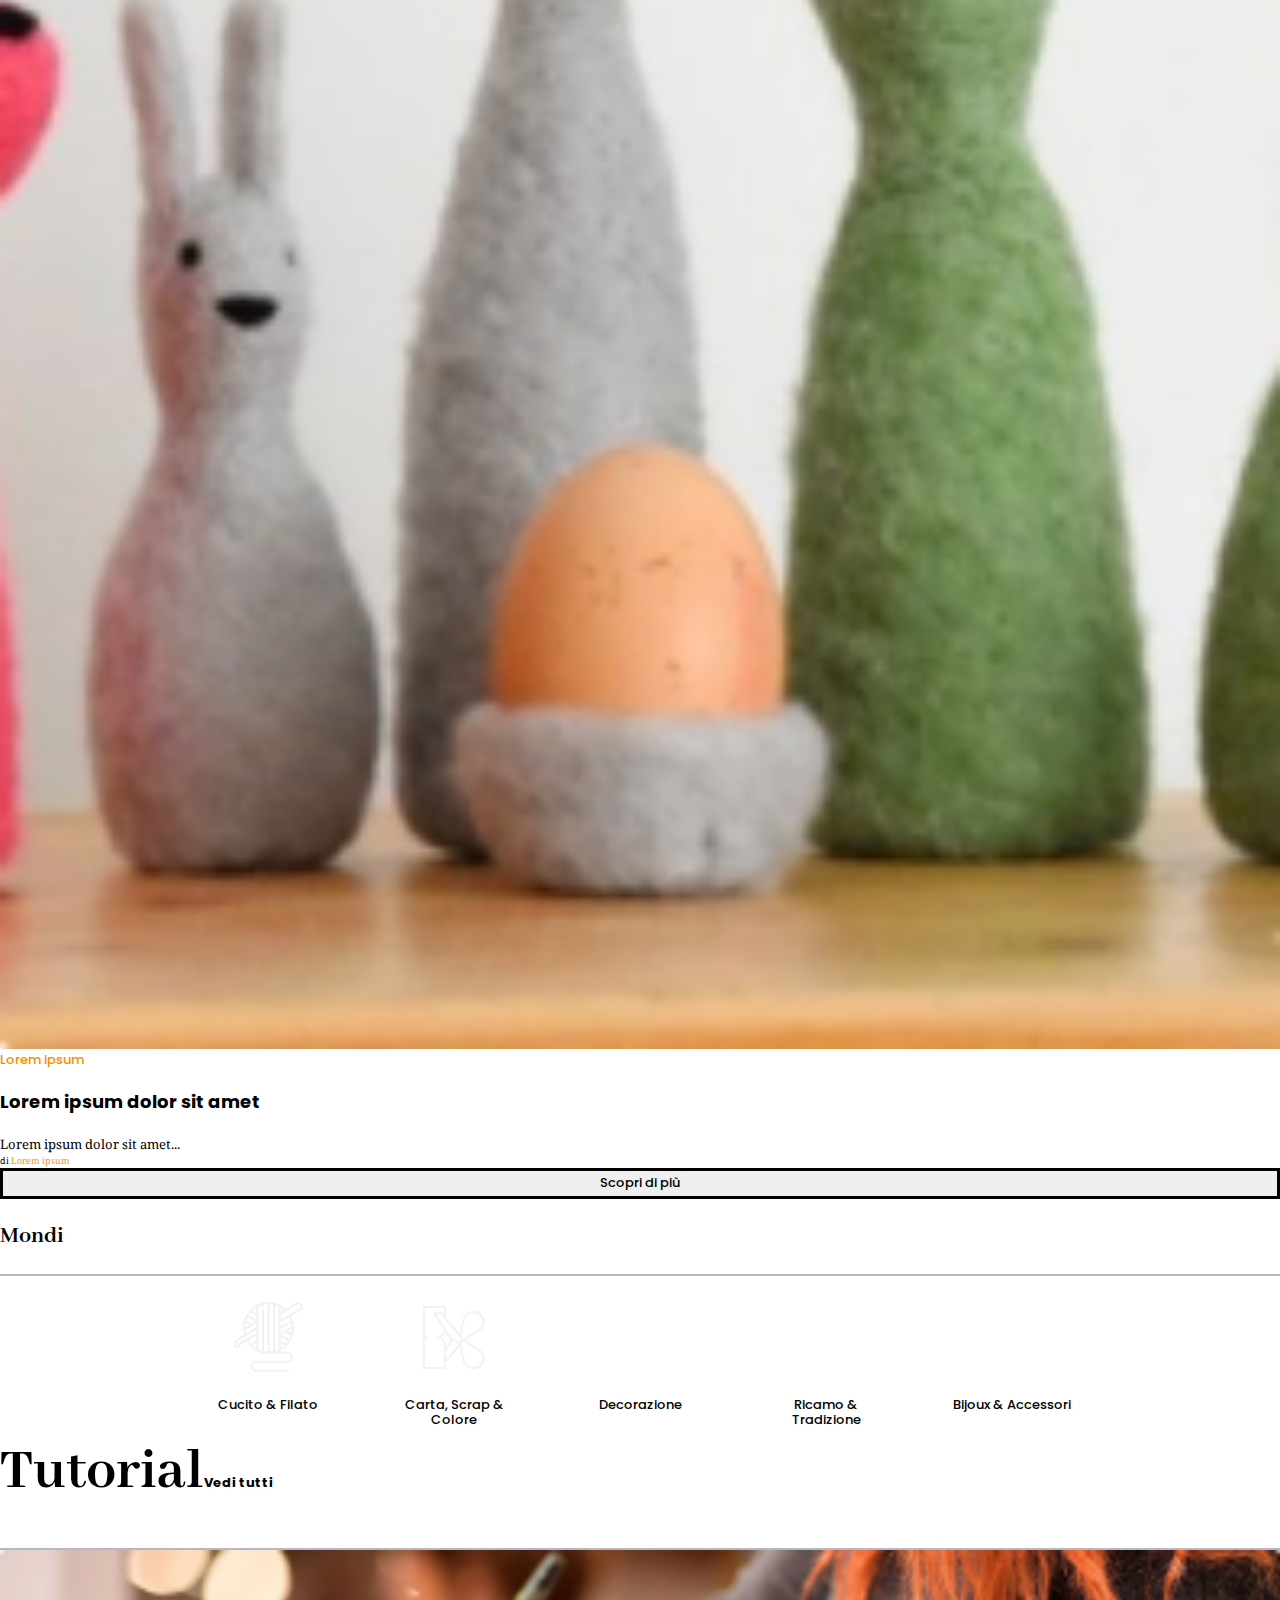
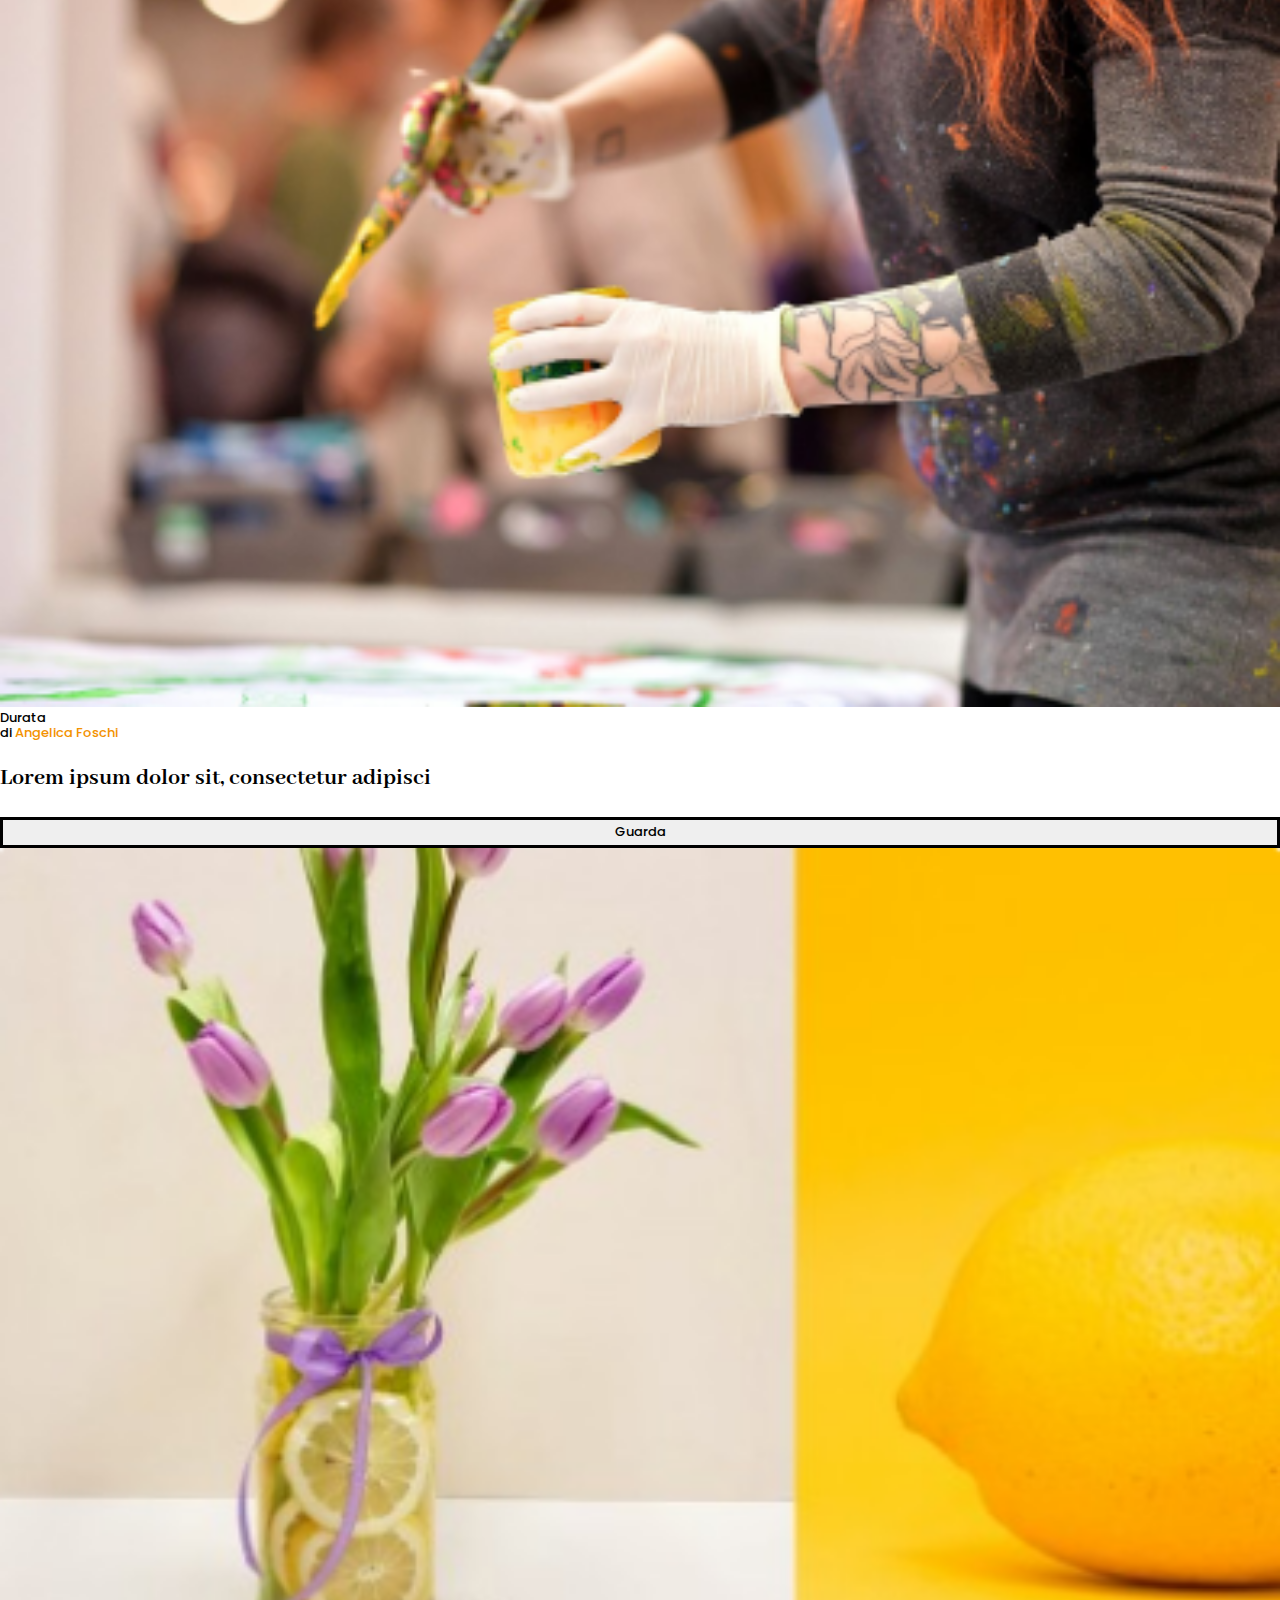
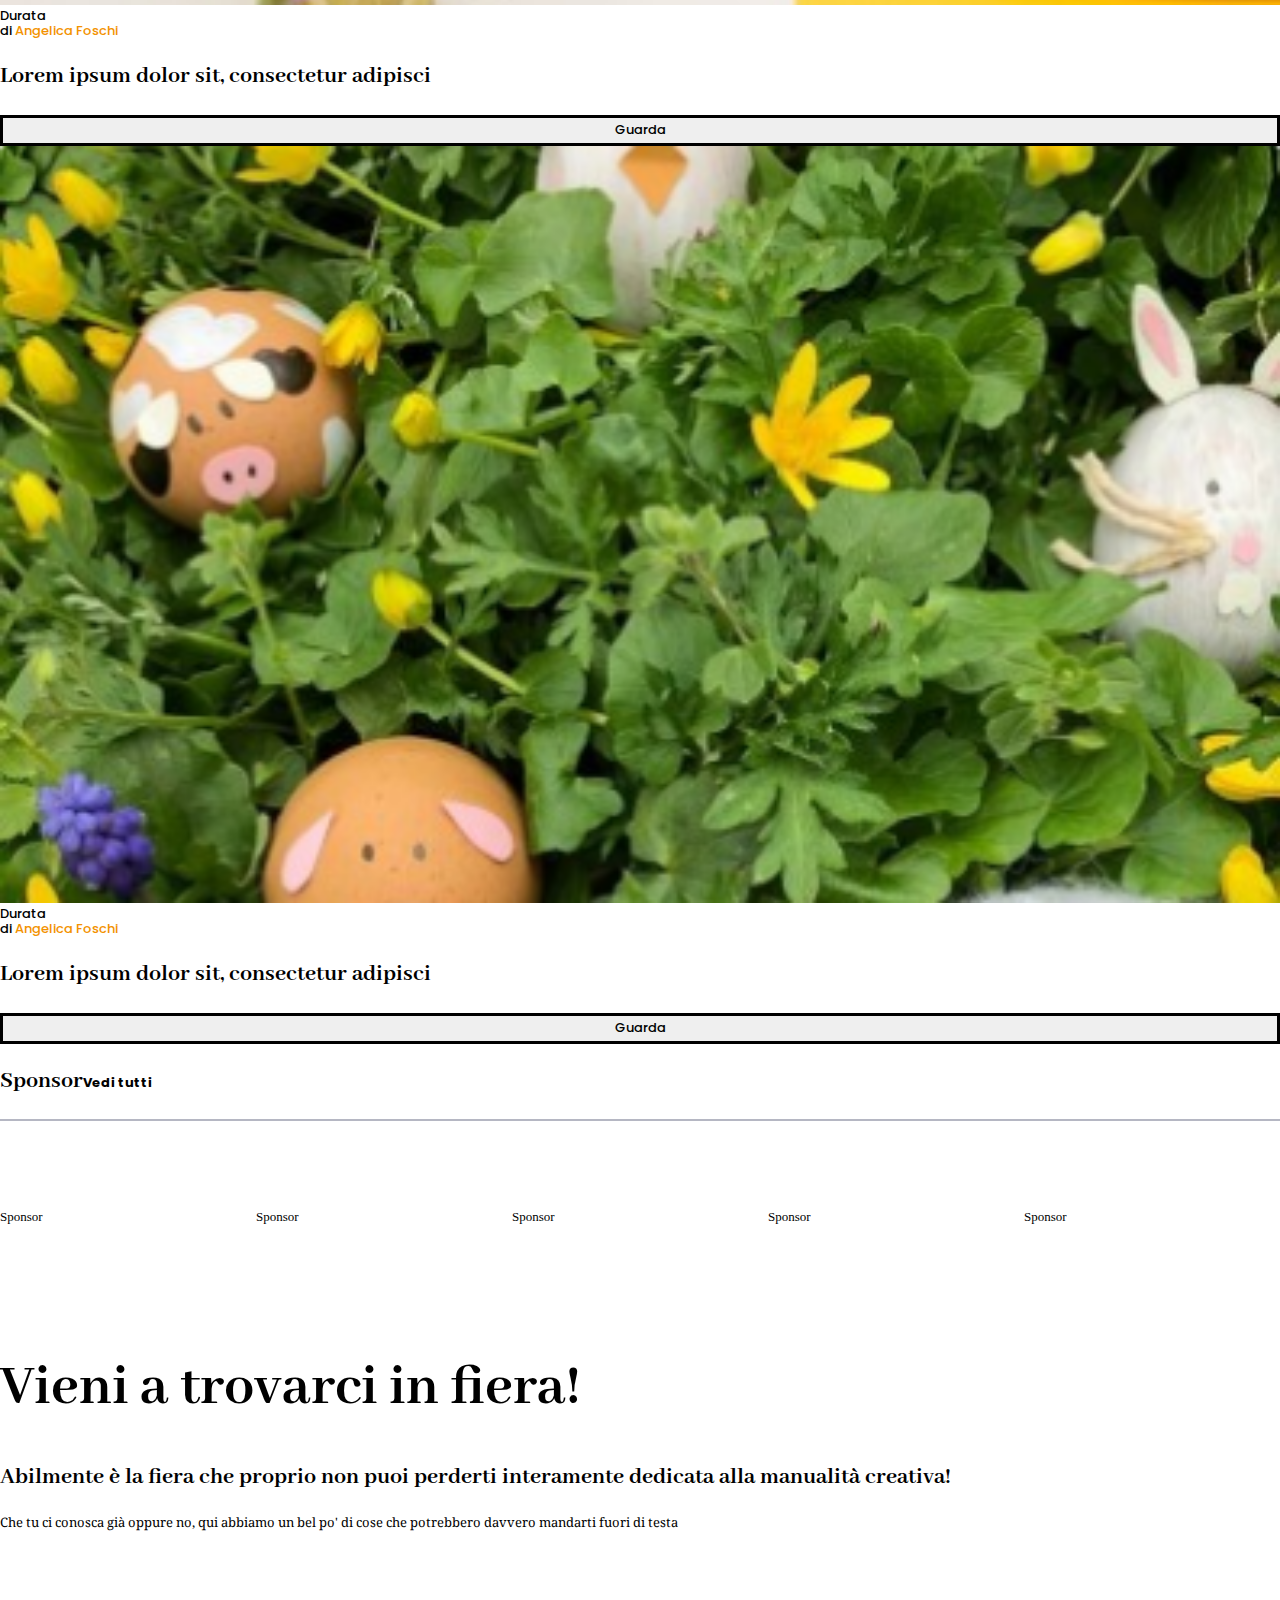
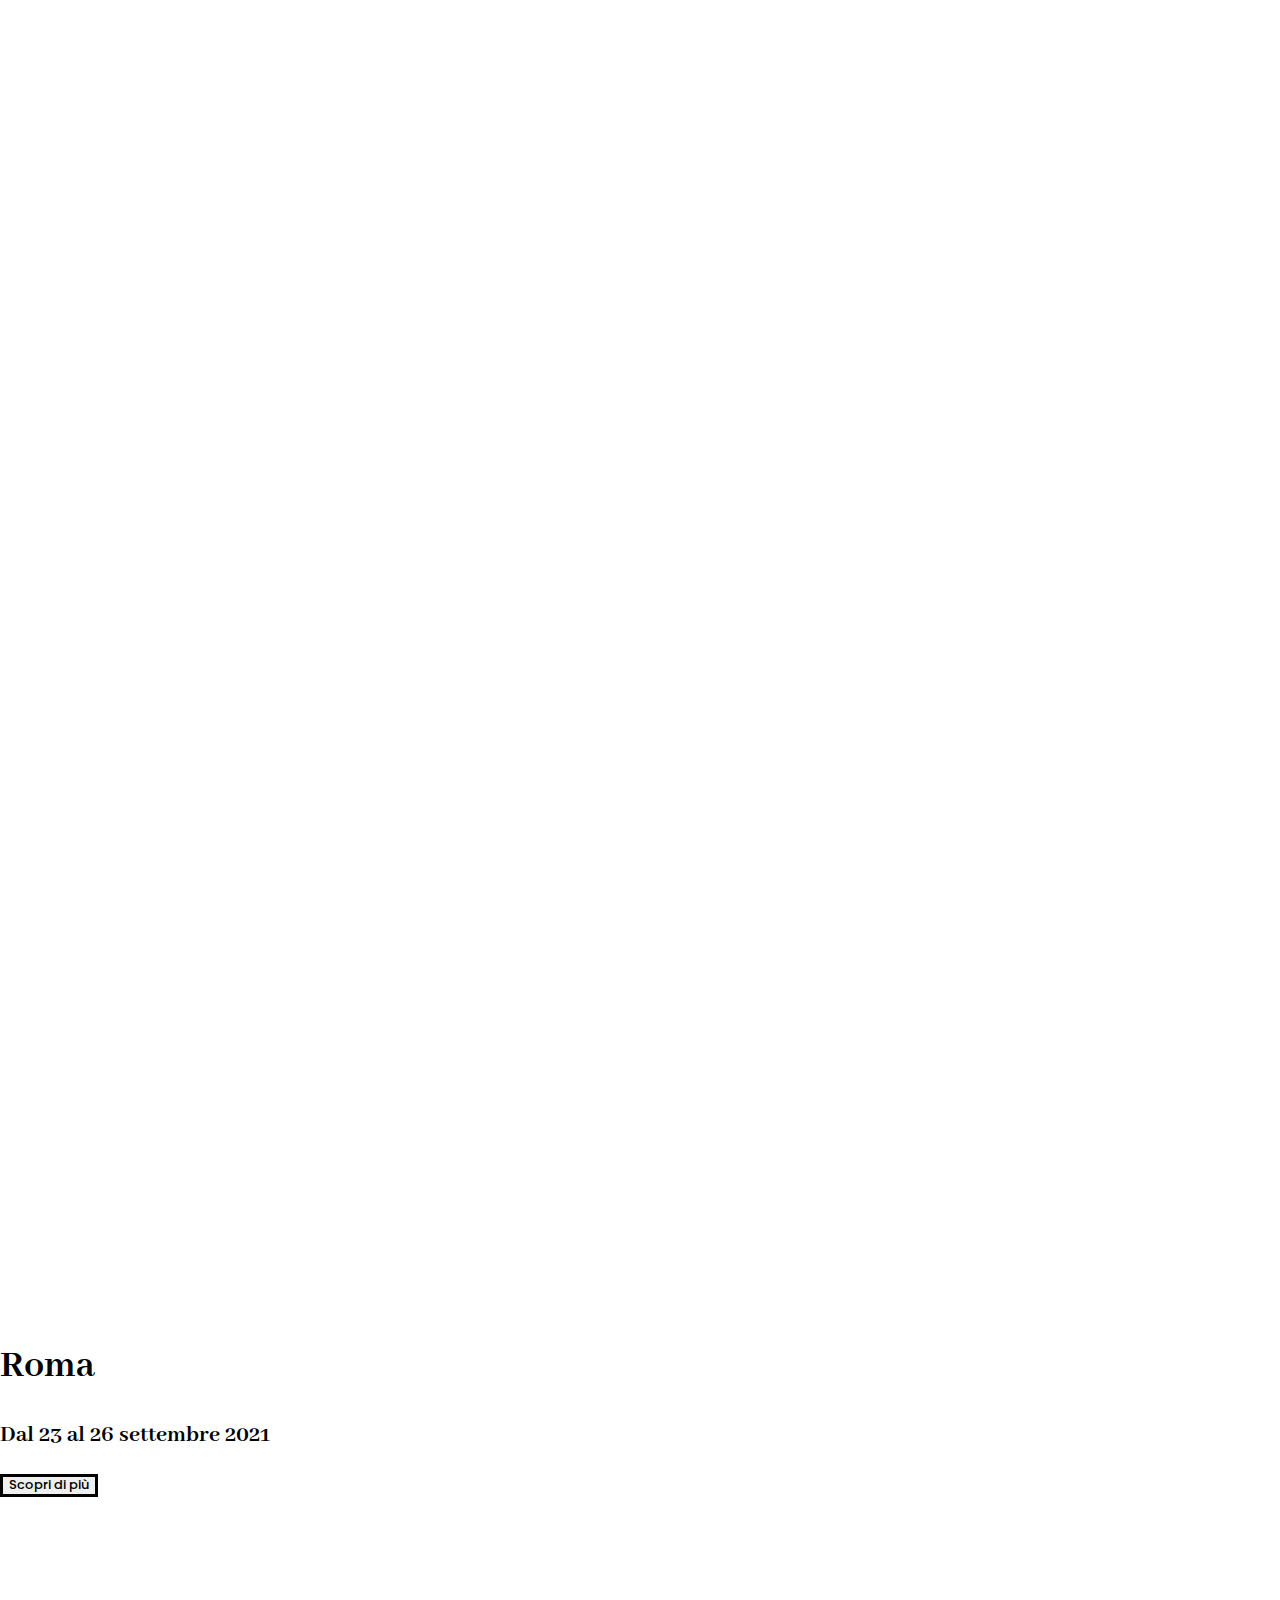
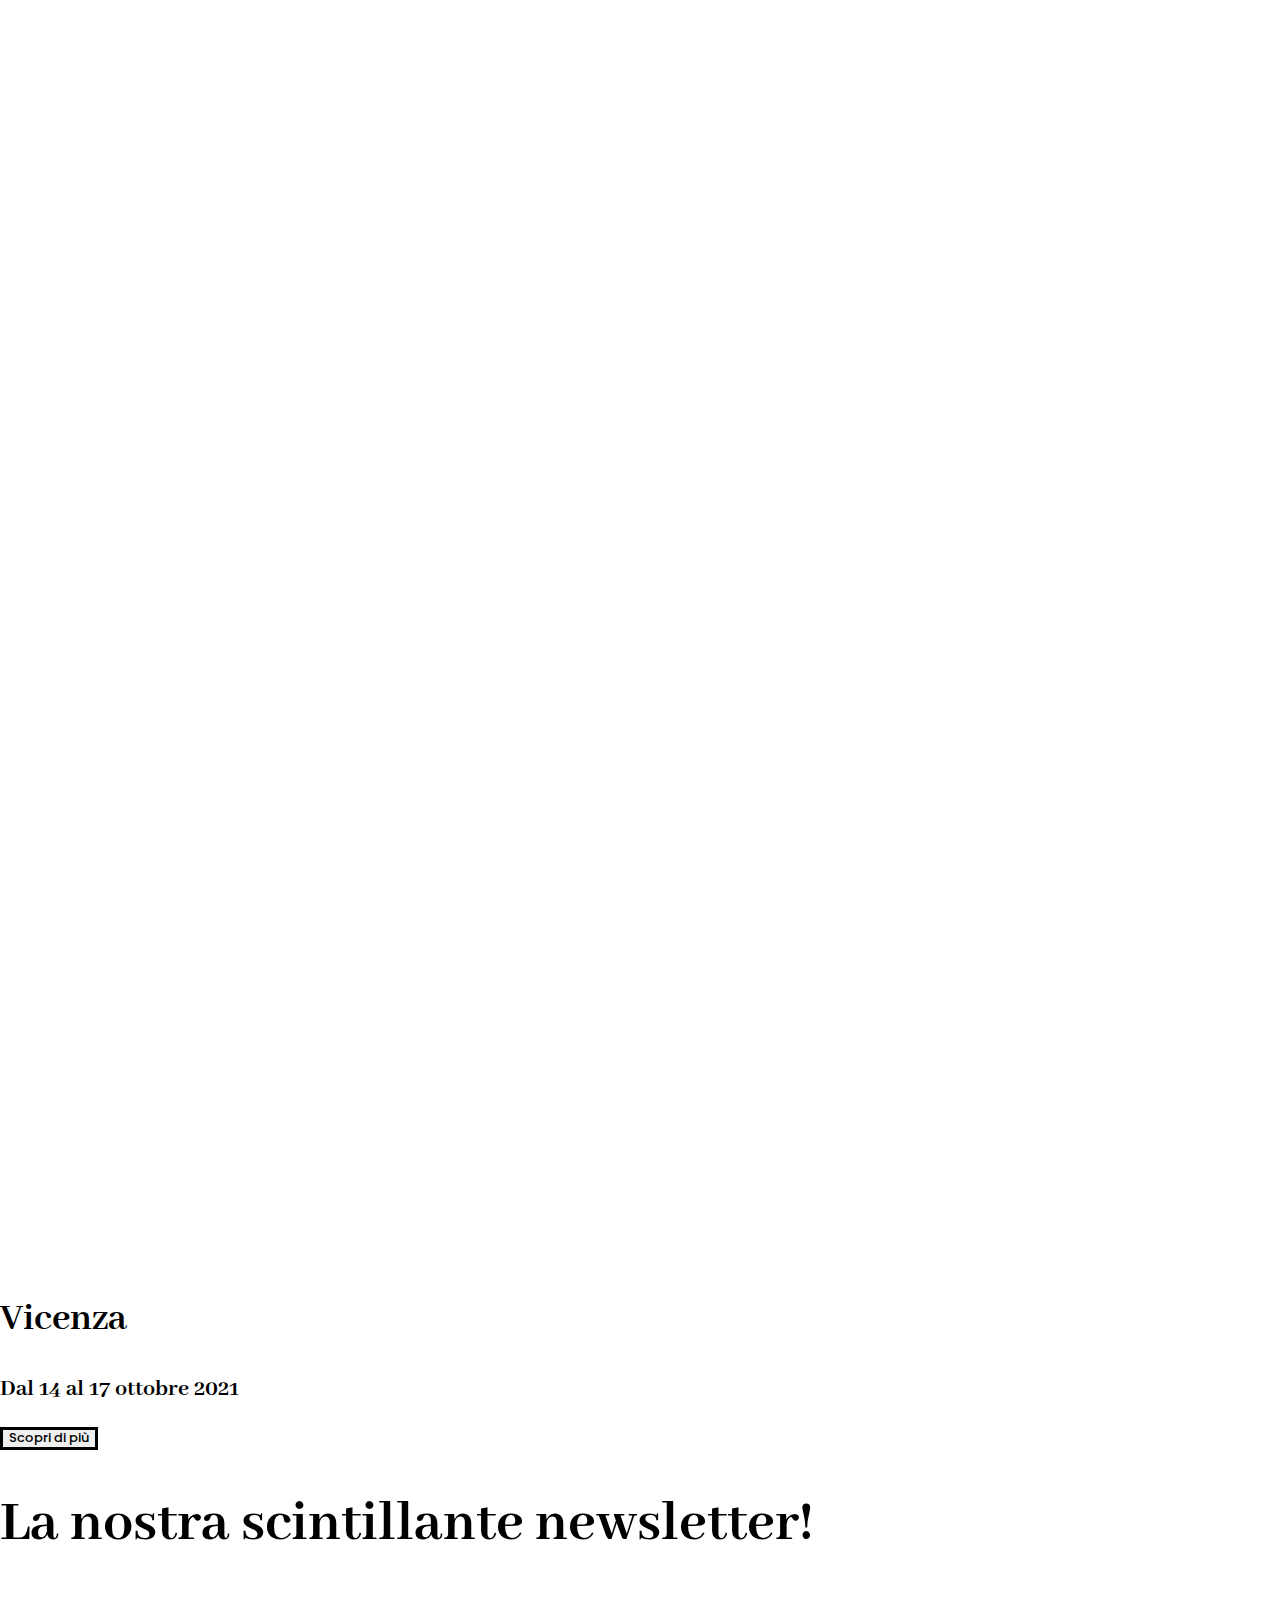
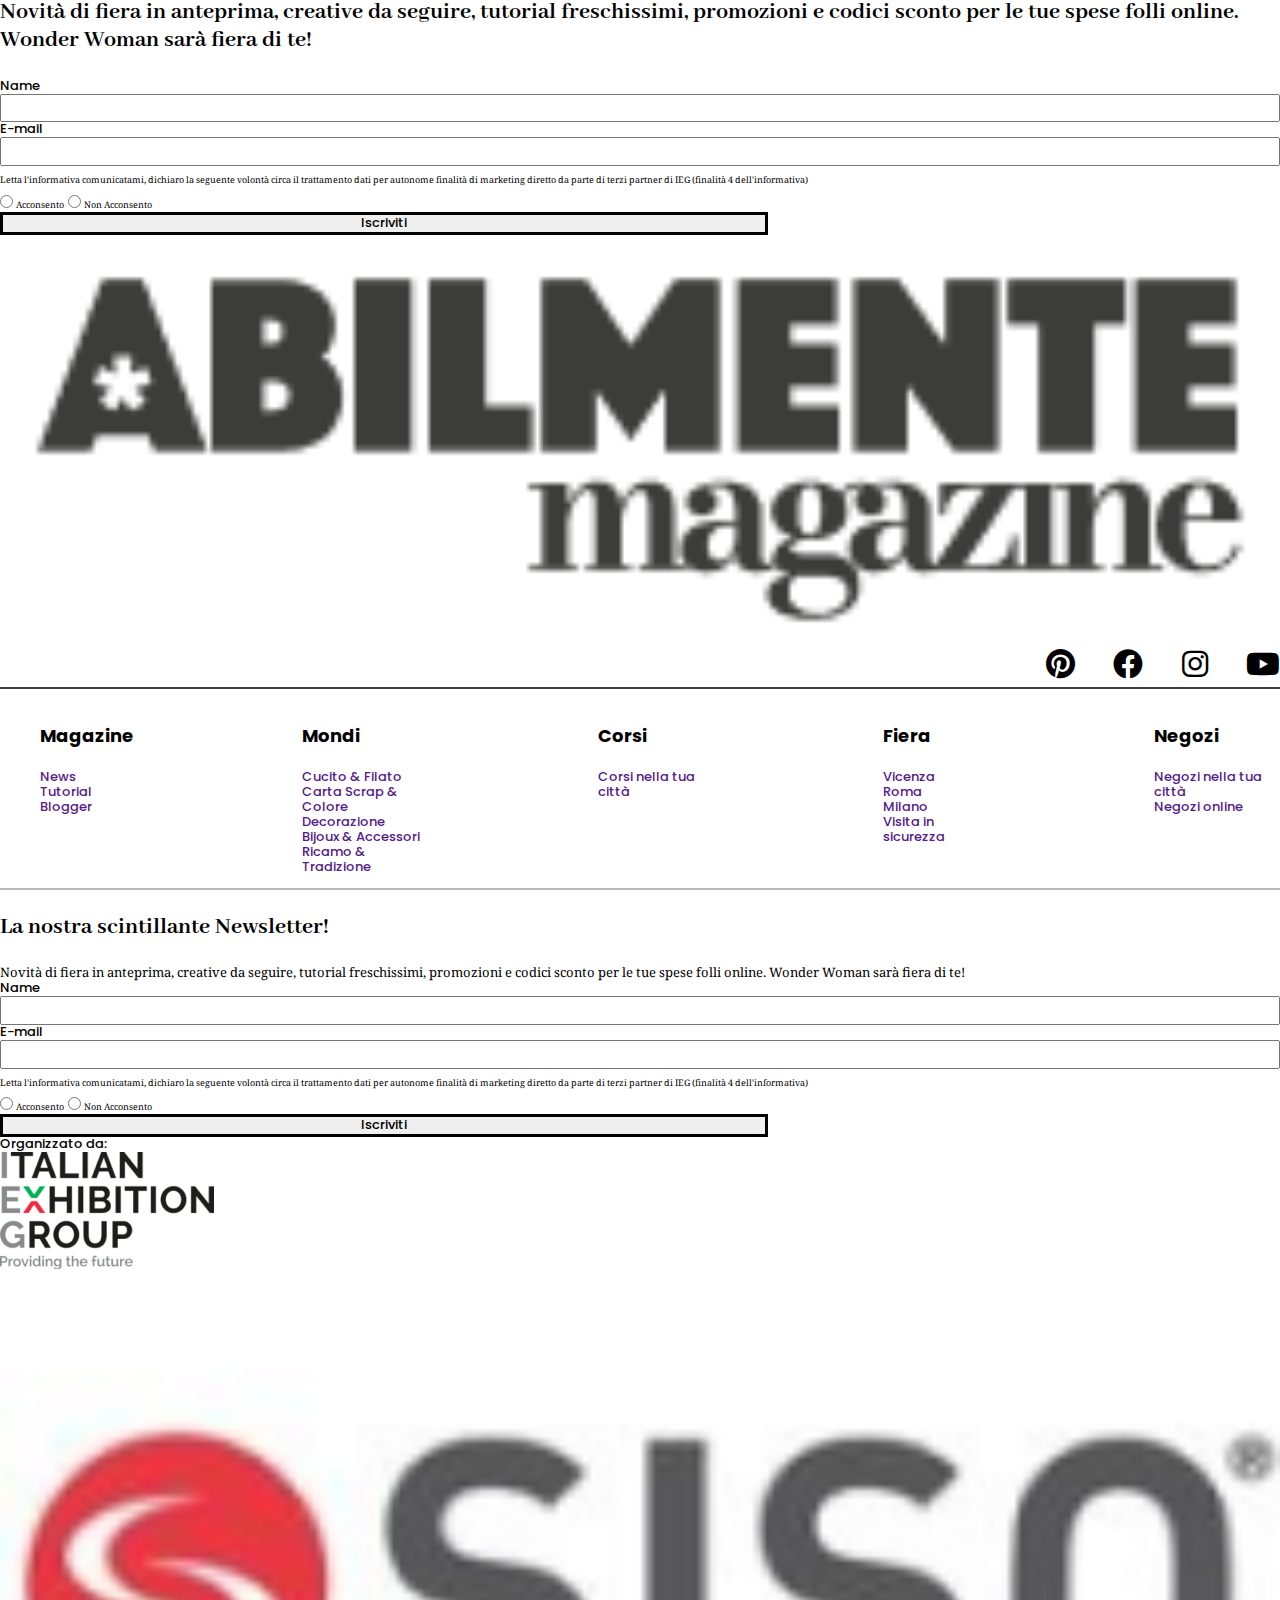
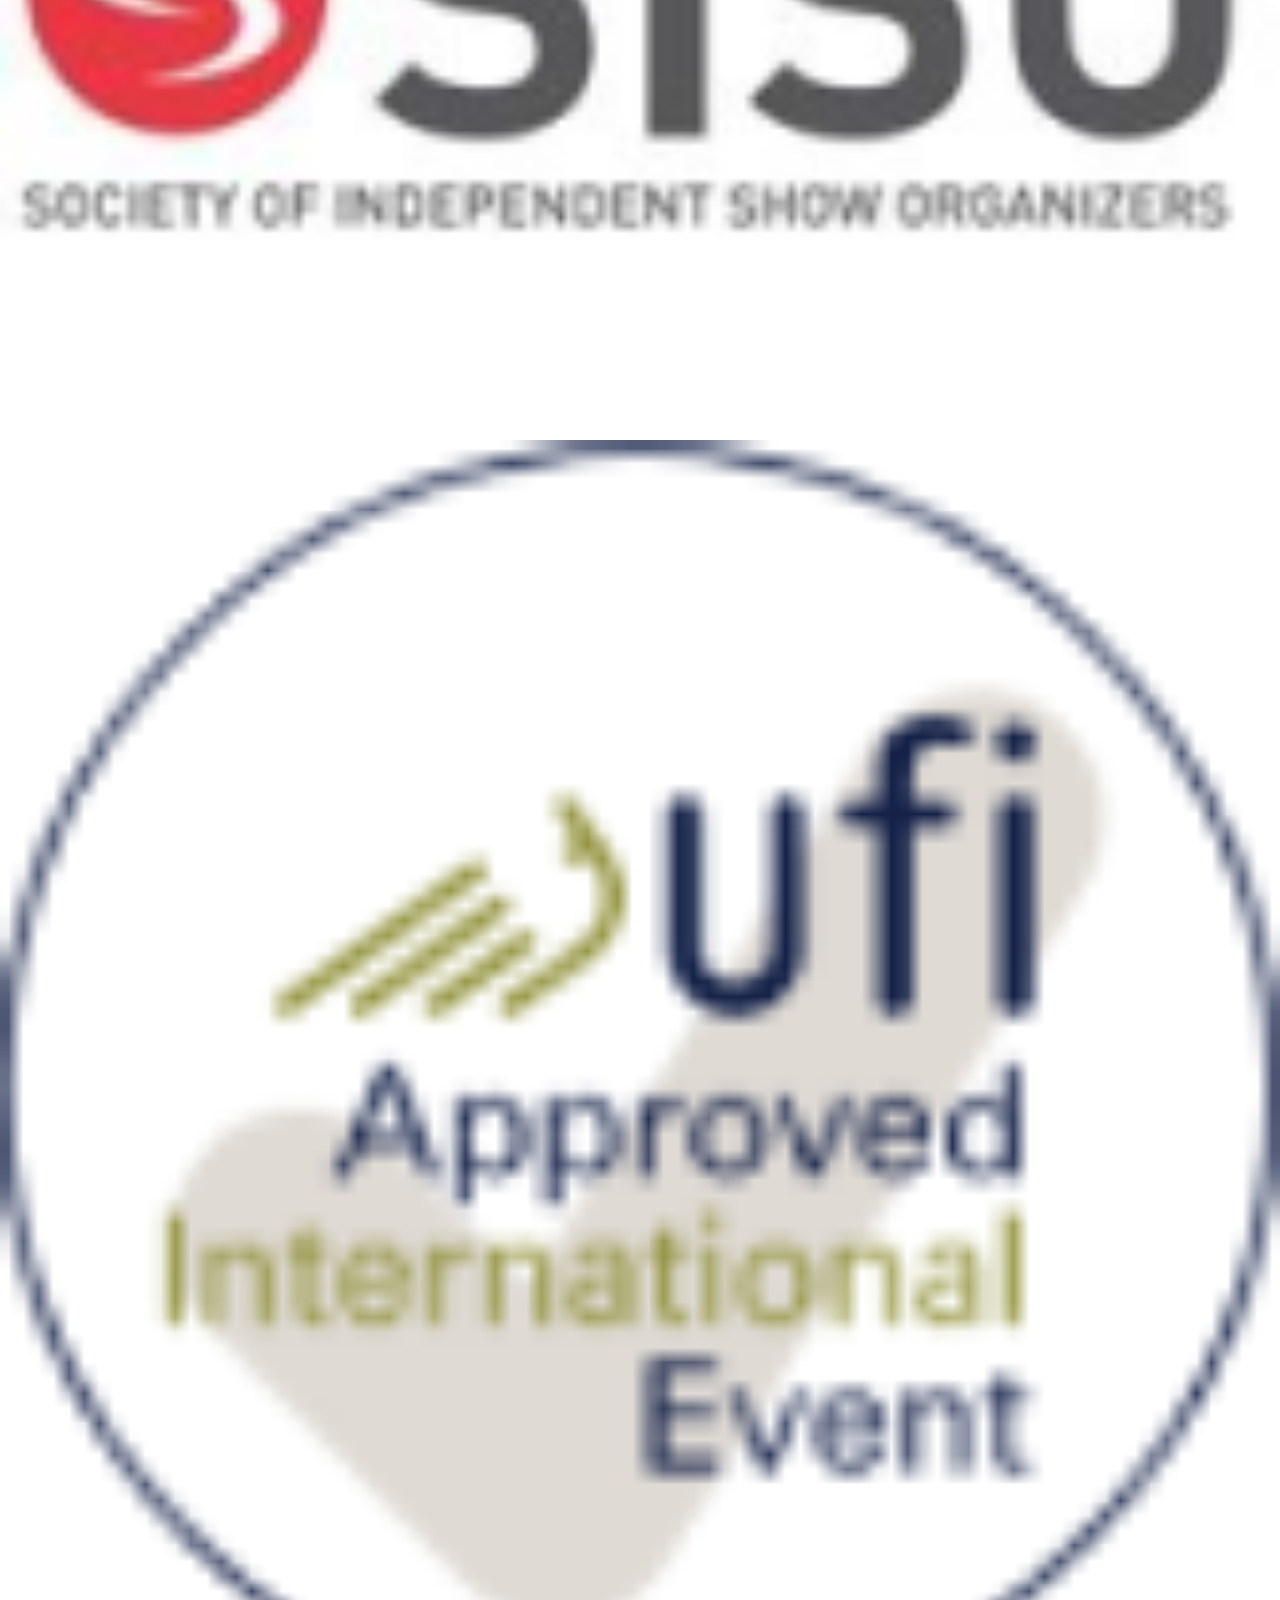
==== commit 731403b9: "third commit" ====
--- a/html/index.html
+++ b/html/index.html
@@ -15,11 +15,11 @@
 <body>
     <header>
         <div class="sm-container m-md-5 m-0 mt-5 mb-5">
-            <div class="row m-5">
+            <div class="row m-md-5 m-0">
                 <div class="col-md-3 col-6">
                     <img src="../img/abilmente-magazine.png" alt="" class="auto_img">
                 </div>
-                <div class="col-md-6 col-4 order-sm-2 order-md-1">
+                <div class="col-md-6 col-12 order-1 order-md-1">
                     <nav class="navbar navbar-expand-lg bg-light">
                         <div class="container-fluid">
                           <button class="navbar-toggler" type="button" data-bs-toggle="collapse" data-bs-target="#navbarText" aria-controls="navbarText" aria-expanded="false" aria-label="Toggle navigation">
@@ -45,7 +45,7 @@
                         </div>
                       </nav>
                 </div>
-                <div class="col-md-3 col-2 d-flex header-end order-sm-1 order-md-2">
+                <div class="col-md-3 col-12 d-flex header-end order-1 order-md-2">
                     <div class="d-flex">
                         <span class="pt-2 search"><i class="fa-solid fa-magnifying-glass"></i></span>
                     </div>
@@ -83,7 +83,7 @@
                         </div>
                     </div>
                 </div>
-                <div class="bg-light border rounded">
+                <div class="bg-light">
                     <div class="m-1  img_main2">
                     </div>
                     <div class="m-1 text-main">
@@ -99,7 +99,7 @@
                         </div>
                     </div>
                 </div>
-                <div class="bg-light border rounded">
+                <div class="bg-light">
                     <div class="m-1  img_main3">
                     </div>
                     <div class="m-1 text-main">
@@ -129,7 +129,7 @@
         <div class="row mt-5">
             <div class="col-md-8 col-12">
                 <div>
-                    <img src="../img/diy-woman-2021-09-24-03-38-11-utc.png" alt="" class="border rounded-2">
+                    <img src="../img/diy-woman-2021-09-24-03-38-11-utc.png" alt="" class="radius">
                 </div>
                 <div class="text-center m-4">
                     <span class="span-orange body-copy-sans">Lorem ipsum </span>
@@ -149,7 +149,7 @@
             <div class="col-md-4 col-12">
                 <div class="row">
                     <div class="col-6">
-                        <img src="../img/butterfly.png" alt="" class="border rounded-2">
+                        <img src="../img/butterfly.png" alt="" class="radius1">
                     </div>
                     <div class="col-6">
                         <div><span class="span-orange body-copy-sans">Lorem ipsum</span></div>
@@ -165,7 +165,7 @@
                 </div>
                 <div class="row mt-4">
                     <div class="col-6">
-                        <img src="../img/rabbit.png" alt="">
+                        <img src="../img/rabbit.png" alt="" class="radius1">
                     </div>
                     <div class="col-6">
                         <div><span class="span-orange body-copy-sans">Lorem ipsum</span></div>
@@ -400,7 +400,7 @@
                 </span>
             </div>
         </div>
-        <div class="d-flex list tittle-border mb-5">
+        <div class=" list tittle-border mb-5">
             <ul type="none">
                 <h4>Magazine</h4>
                 <li>
--- a/css/style.css
+++ b/css/style.css
@@ -1 +1 @@
-@import"https://fonts.googleapis.com/css2?family=Abhaya+Libre:wght@700&family=Noto+Serif&family=Poppins:wght@400;500;700&display=swap";*{box-sizing:border-box}body{font-size:13px}.body-copy-sans{font-size:1em;font-weight:500;font-family:"Poppins",sans-serif}.copyright{font-size:1em;font-weight:400;font-family:"Poppins",sans-serif}.bottoni-small{font-family:"Poppins",sans-serif;font-size:.6923076923em;font-weight:600}button{border:3px solid #000}a{text-decoration:none}.hover:hover{color:#f39200 !important;transition:1s ease-out}@-webkit-keyframes bg-animation{from{opacity:.5}to{opacity:1}}@keyframes bg-animation{from{opacity:.5}to{opacity:1}}@-webkit-keyframes move{from{left:-400px}to{left:0px}}@keyframes move{from{left:-400px}to{left:0px}}@-webkit-keyframes move_right{from{right:-400px}to{right:0px}}@keyframes move_right{from{right:-400px}to{right:0px}}@-webkit-keyframes header{from{top:-200px}to{top:0px}}@keyframes header{from{top:-200px}to{top:0px}}.dida{font-family:"Noto Serif",serif;font-size:.7692307692em;font-weight:400}.copy-caps{font-family:"Poppins",sans-serif;font-size:1em;font-weight:400}.copy-sans{font-size:1em;font-family:"Poppins",sans-serif;font-weight:400}.auto_img{width:auto}.body-copy{font-family:"Noto Serif",serif;font-size:1em;font-weight:400}.body-link-bold{font-size:1em;font-weight:700;font-family:"Poppins",sans-serif}.small-copy{font-size:.6923076923em;font-family:"Noto Serif",serif;font-weight:400}img{width:100%}.gray{color:#b5b7c3}header{-webkit-animation-name:header;animation-name:header;position:relative;-webkit-animation-duration:2s;animation-duration:2s}header ul{display:flex;gap:15%}header ul li a{display:flex;gap:5%}header .header-end{gap:30%}h1{font-family:"Abhaya Libre",serif;font-size:4.6153846154em;font-weight:700}h2{font-family:"Abhaya Libre",serif;font-size:3.0769230769em}h3{font-family:"Abhaya Libre",serif;font-size:1.8461538462em}h4{font-family:"Poppins",sans-serif;font-size:1.3846153846em}.main{display:grid;grid-template-columns:60% 40%;width:100%;height:600px;background:linear-gradient(270deg, #3D3D3C 0%, rgba(61, 61, 60, 0.2) 100%),url(../img/young-woman-repainting-furniture-with-diy-2021-08-28-11-04-49-utc.png);background-repeat:no-repeat;background-size:cover;-webkit-animation-name:bg-animation;animation-name:bg-animation;-webkit-animation-duration:3s;animation-duration:3s}.main_info_left{align-items:end;display:grid;position:relative;-webkit-animation:move 2s;animation:move 2s}.main_info_right{width:80%;display:grid;gap:4%;position:relative;-webkit-animation:move_right 2s;animation:move_right 2s;grid-template-columns:auto;grid-template-rows:auto auto auto}.main_info_right div{margin-bottom:20px;margin-top:20px;display:grid;grid-template-columns:30% 70%}.main_info_right .img_main{width:134px;height:134px;background-image:url(../img/1.png);background-repeat:no-repeat;background-size:cover}.main_info_right .img_main2{width:134px;height:134px;background-image:url(../img/2.png);background-repeat:no-repeat;background-size:cover}.main_info_right .img_main3{width:134px;height:134px;background-image:url(../img/3.png);background-repeat:no-repeat;background-size:cover}.main_info_right .text-main{grid-template-columns:auto}.span-orange{color:#f39200}.tittle-border{border-bottom:2px solid #b5b7c3;display:flex;align-items:baseline}.btn-w-100{width:100%;padding:5px}.btn-w-60{width:60%}.mondi{display:grid;grid-template-columns:auto auto auto auto auto;gap:5%;justify-content:center}.mondi div{height:122px;width:122px;display:grid;align-items:center;text-align:center;justify-content:center}.sponsor{display:grid;grid-template-columns:auto auto auto auto auto;align-items:center;position:relative}.sponsor .none{display:none}.sponsor div{height:193px;align-items:center;display:grid}.left{position:absolute;left:-34px;top:102px}.right{position:absolute;top:102px;right:-34px}.search{font-size:2em}.bottom-border{border-bottom:2px solid #3d3d3c;height:40px;font-size:30px}.bottom-border span{display:flex;gap:3%;justify-content:end}.girl{width:56px;height:56px}.list{gap:10%}@media screen and (max-width: 750px){.left{left:0}.right{right:0}body{font-size:10px}.main{background-position:center}.mondi{grid-template-columns:auto}h1{font-size:2em}.sponsor{justify-content:center}.sponsor div{display:none}.sponsor .none{display:flex;justify-content:center}.list{gap:4%}}+@import"https://fonts.googleapis.com/css2?family=Abhaya+Libre:wght@700&family=Noto+Serif&family=Poppins:wght@400;500;700&display=swap";*{box-sizing:border-box}body{font-size:13px}.radius{border-radius:2px 2px 0px 0px}.radius1{border-radius:2px 0px 0px 2px}.body-copy-sans{font-size:1em;font-weight:500;font-family:"Poppins",sans-serif}.copyright{font-size:1em;font-weight:400;font-family:"Poppins",sans-serif}.bottoni-small{font-family:"Poppins",sans-serif;font-size:.6923076923em;font-weight:600}button{border:3px solid #000}a{text-decoration:none}.hover:hover{color:#f39200 !important;transition:1s ease-out}@-webkit-keyframes bg-animation{from{opacity:.5}to{opacity:1}}@keyframes bg-animation{from{opacity:.5}to{opacity:1}}@-webkit-keyframes move{from{left:-400px}to{left:0px}}@keyframes move{from{left:-400px}to{left:0px}}@-webkit-keyframes move_right{from{right:-400px}to{right:0px}}@keyframes move_right{from{right:-400px}to{right:0px}}@-webkit-keyframes header{from{top:-200px}to{top:0px}}@keyframes header{from{top:-200px}to{top:0px}}.dida{font-family:"Noto Serif",serif;font-size:.7692307692em;font-weight:400}.copy-caps{font-family:"Poppins",sans-serif;font-size:1em;font-weight:400}.copy-sans{font-size:1em;font-family:"Poppins",sans-serif;font-weight:400}.auto_img{width:auto}.body-copy{font-family:"Noto Serif",serif;font-size:1em;font-weight:400}.body-link-bold{font-size:1em;font-weight:700;font-family:"Poppins",sans-serif}.small-copy{font-size:.6923076923em;font-family:"Noto Serif",serif;font-weight:400}img{width:100%}.gray{color:#b5b7c3}header{-webkit-animation-name:header;animation-name:header;position:relative;-webkit-animation-duration:2s;animation-duration:2s}header ul{display:flex;gap:15%}header ul li a{display:flex;gap:5%}header .header-end{gap:30%}h1{font-family:"Abhaya Libre",serif;font-size:4.6153846154em;font-weight:700}h2{font-family:"Abhaya Libre",serif;font-size:3.0769230769em}h3{font-family:"Abhaya Libre",serif;font-size:1.8461538462em}h4{font-family:"Poppins",sans-serif;font-size:1.3846153846em}.main{display:grid;grid-template-columns:60% 40%;width:100%;height:600px;background:linear-gradient(270deg, #3D3D3C 0%, rgba(61, 61, 60, 0.2) 100%),url(../img/young-woman-repainting-furniture-with-diy-2021-08-28-11-04-49-utc.png);background-repeat:no-repeat;background-size:cover;-webkit-animation-name:bg-animation;animation-name:bg-animation;-webkit-animation-duration:3s;animation-duration:3s}.main_info_left{align-items:end;display:grid;position:relative;-webkit-animation:move 2s;animation:move 2s}.main_info_right{width:80%;display:grid;gap:4%;position:relative;-webkit-animation:move_right 2s;animation:move_right 2s;grid-template-columns:auto;grid-template-rows:auto auto auto}.main_info_right div{margin-bottom:20px;margin-top:20px;display:grid;grid-template-columns:30% 70%}.main_info_right .img_main{width:134px;height:134px;background-image:url(../img/1.png);background-repeat:no-repeat;background-size:cover}.main_info_right .img_main2{width:134px;height:134px;background-image:url(../img/2.png);background-repeat:no-repeat;background-size:cover}.main_info_right .img_main3{width:134px;height:134px;background-image:url(../img/3.png);background-repeat:no-repeat;background-size:cover}.main_info_right .text-main{grid-template-columns:auto}.span-orange{color:#f39200}.tittle-border{border-bottom:2px solid #b5b7c3;display:flex;align-items:baseline}.btn-w-100{width:100%;padding:5px}.btn-w-60{width:60%}.mondi{display:grid;grid-template-columns:auto auto auto auto auto;gap:5%;justify-content:center}.mondi div{height:122px;width:122px;display:grid;align-items:center;text-align:center;justify-content:center}.sponsor{display:grid;grid-template-columns:auto auto auto auto auto;align-items:center;position:relative}.sponsor .none{display:none}.sponsor div{height:193px;align-items:center;display:grid}.left{position:absolute;left:-34px;top:102px}.right{position:absolute;top:102px;right:-34px}.search{font-size:2em}.bottom-border{border-bottom:2px solid #3d3d3c;height:40px;font-size:30px}.bottom-border span{display:flex;gap:3%;justify-content:end}.girl{width:56px;height:56px}.list{gap:10%;display:flex}@media screen and (max-width: 750px){.left{left:0}.right{right:0}body{font-size:10px}.main{background-position:center;grid-template-columns:auto;margin-bottom:20em !important}.main_info_right{width:100%}.main_info_right div{grid-template-columns:40% 60%}.mondi{grid-template-columns:auto}h1{font-size:2em}.sponsor{justify-content:center}.sponsor div{display:none}.sponsor .none{display:flex;justify-content:center}.list{gap:0%;text-align:center;display:block}ul{display:block}}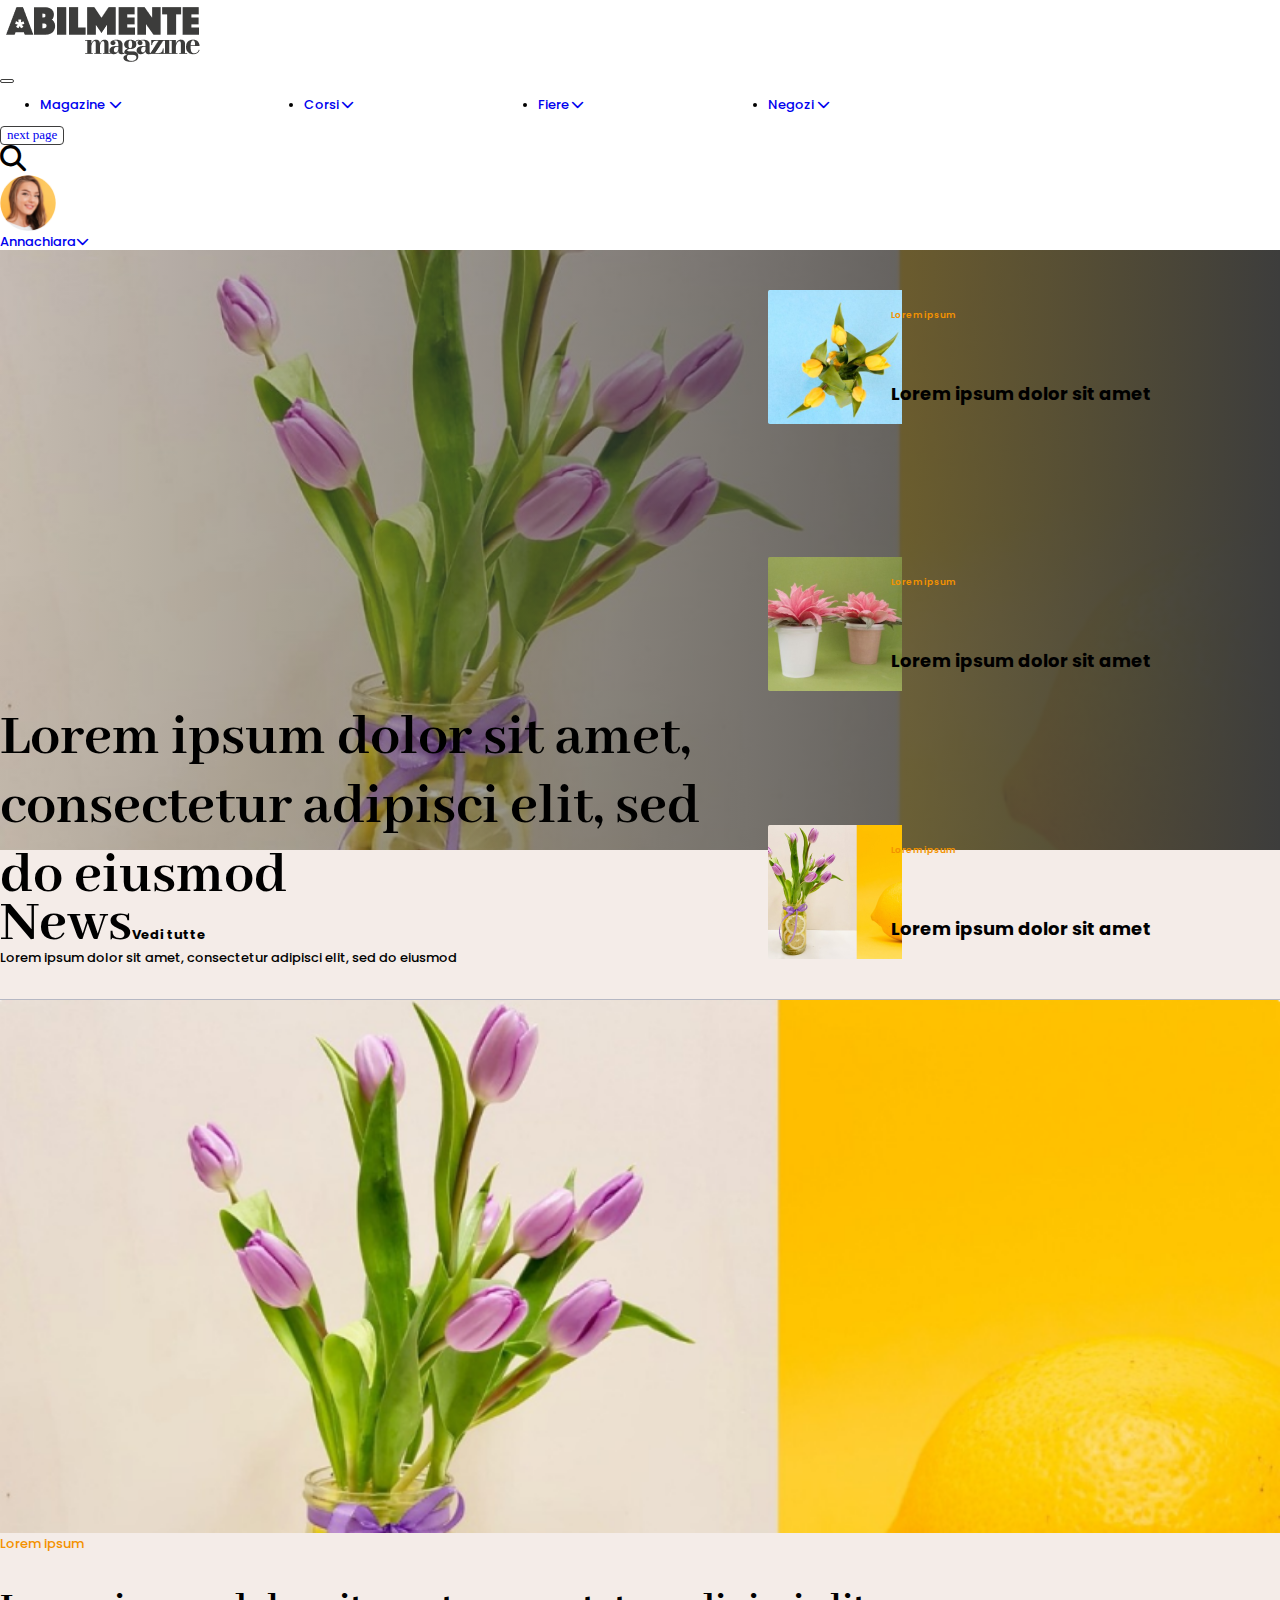
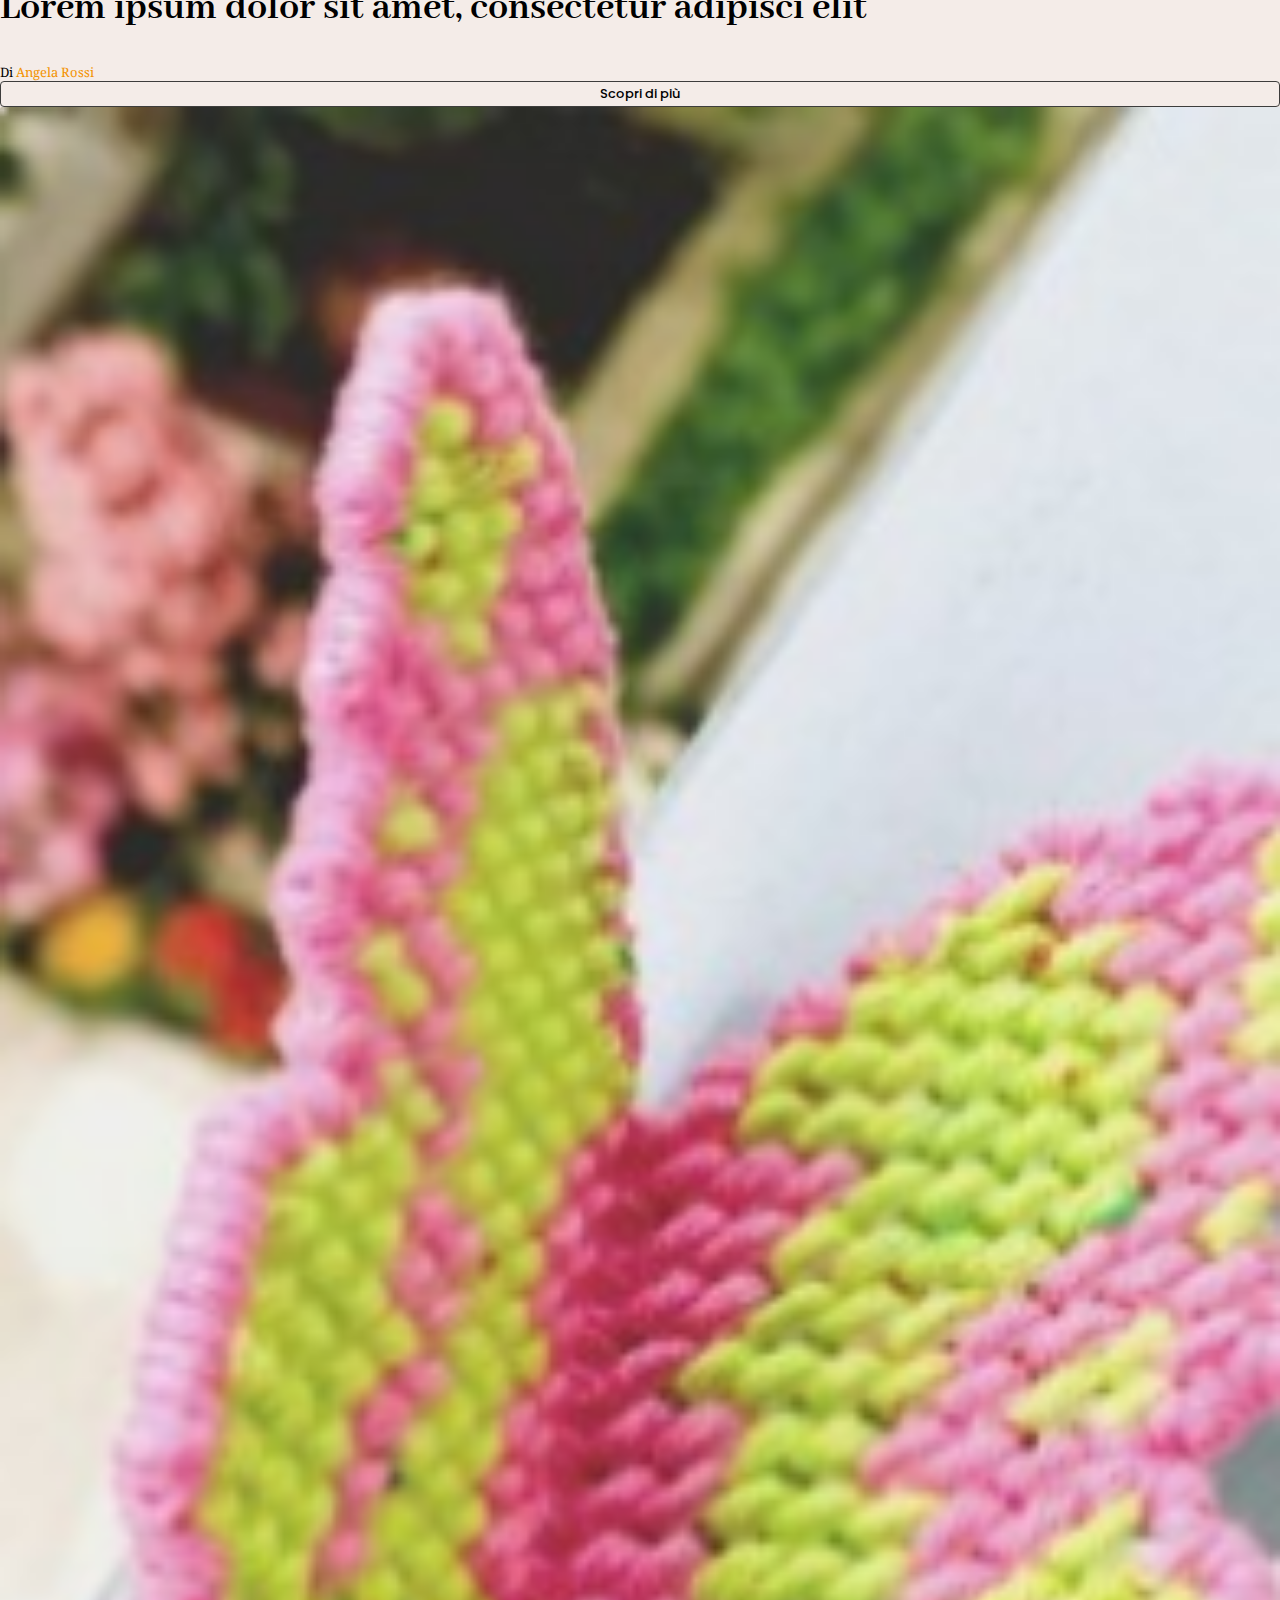
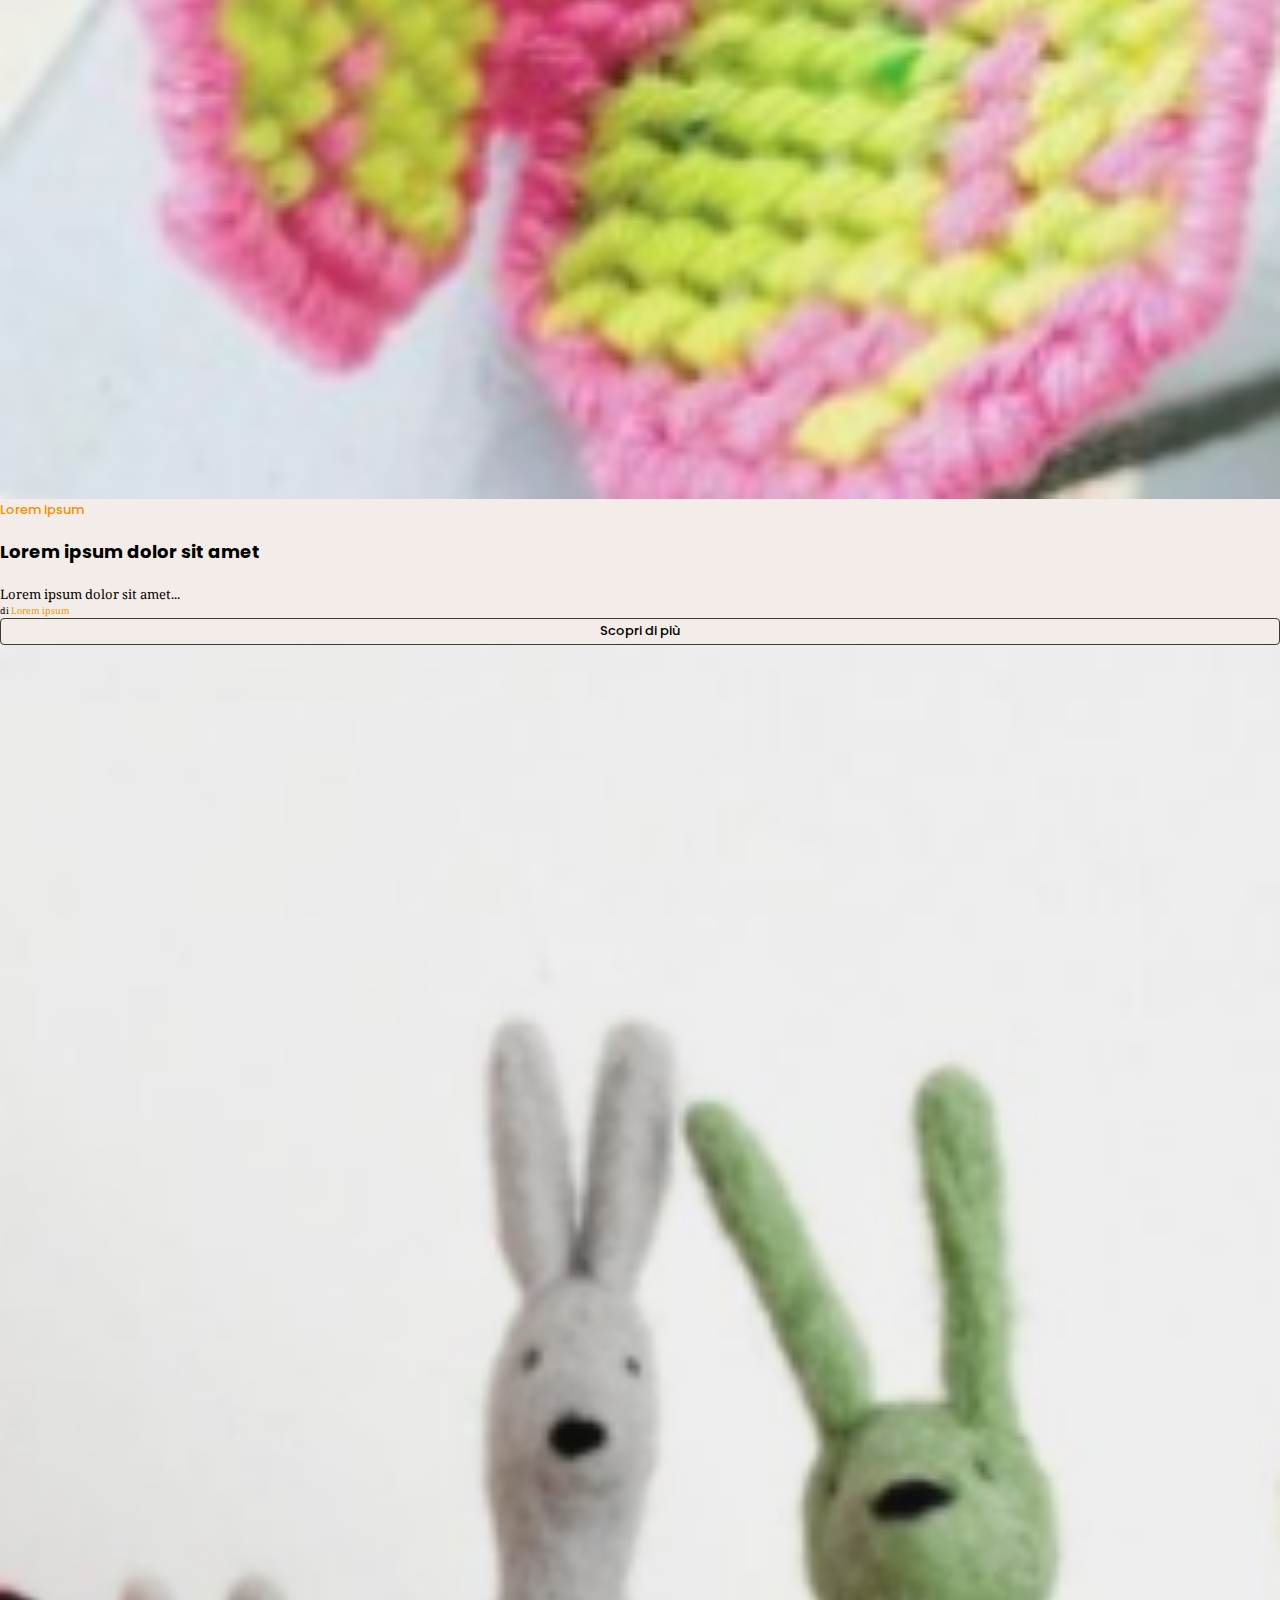
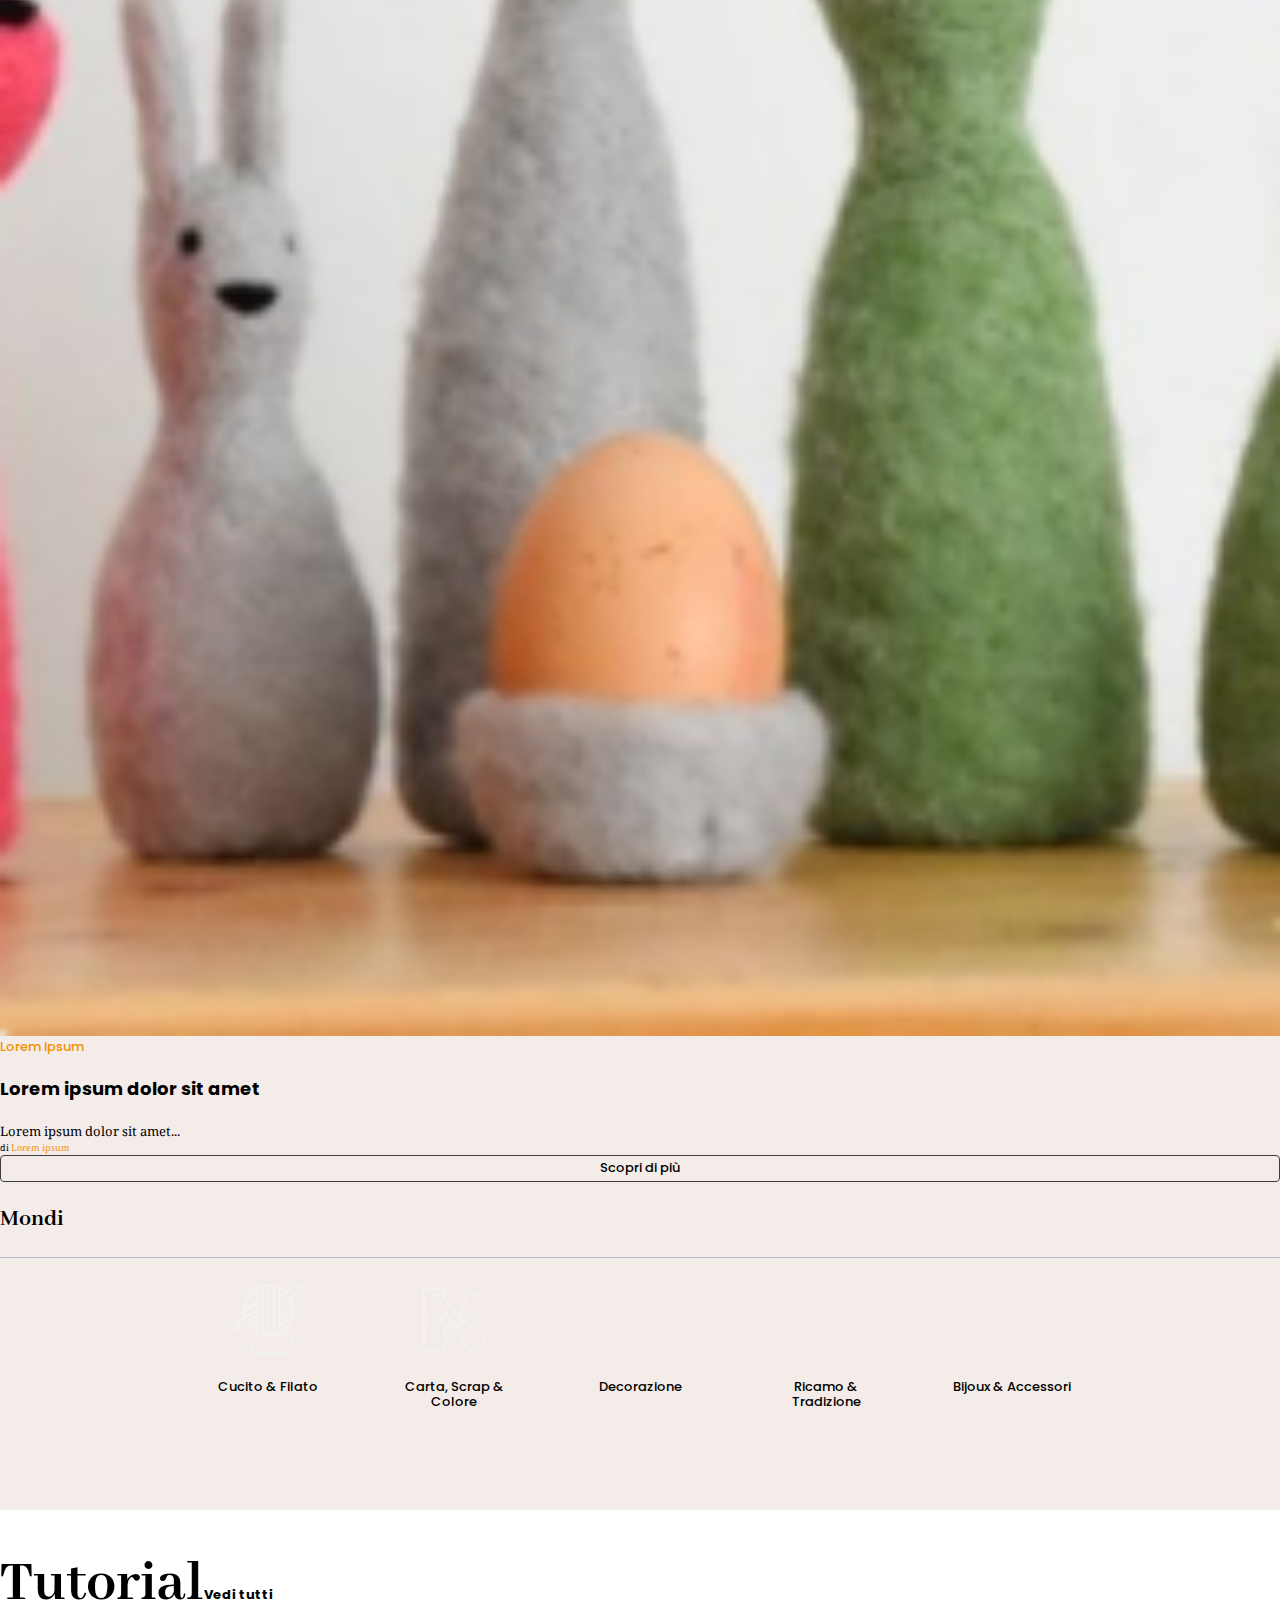
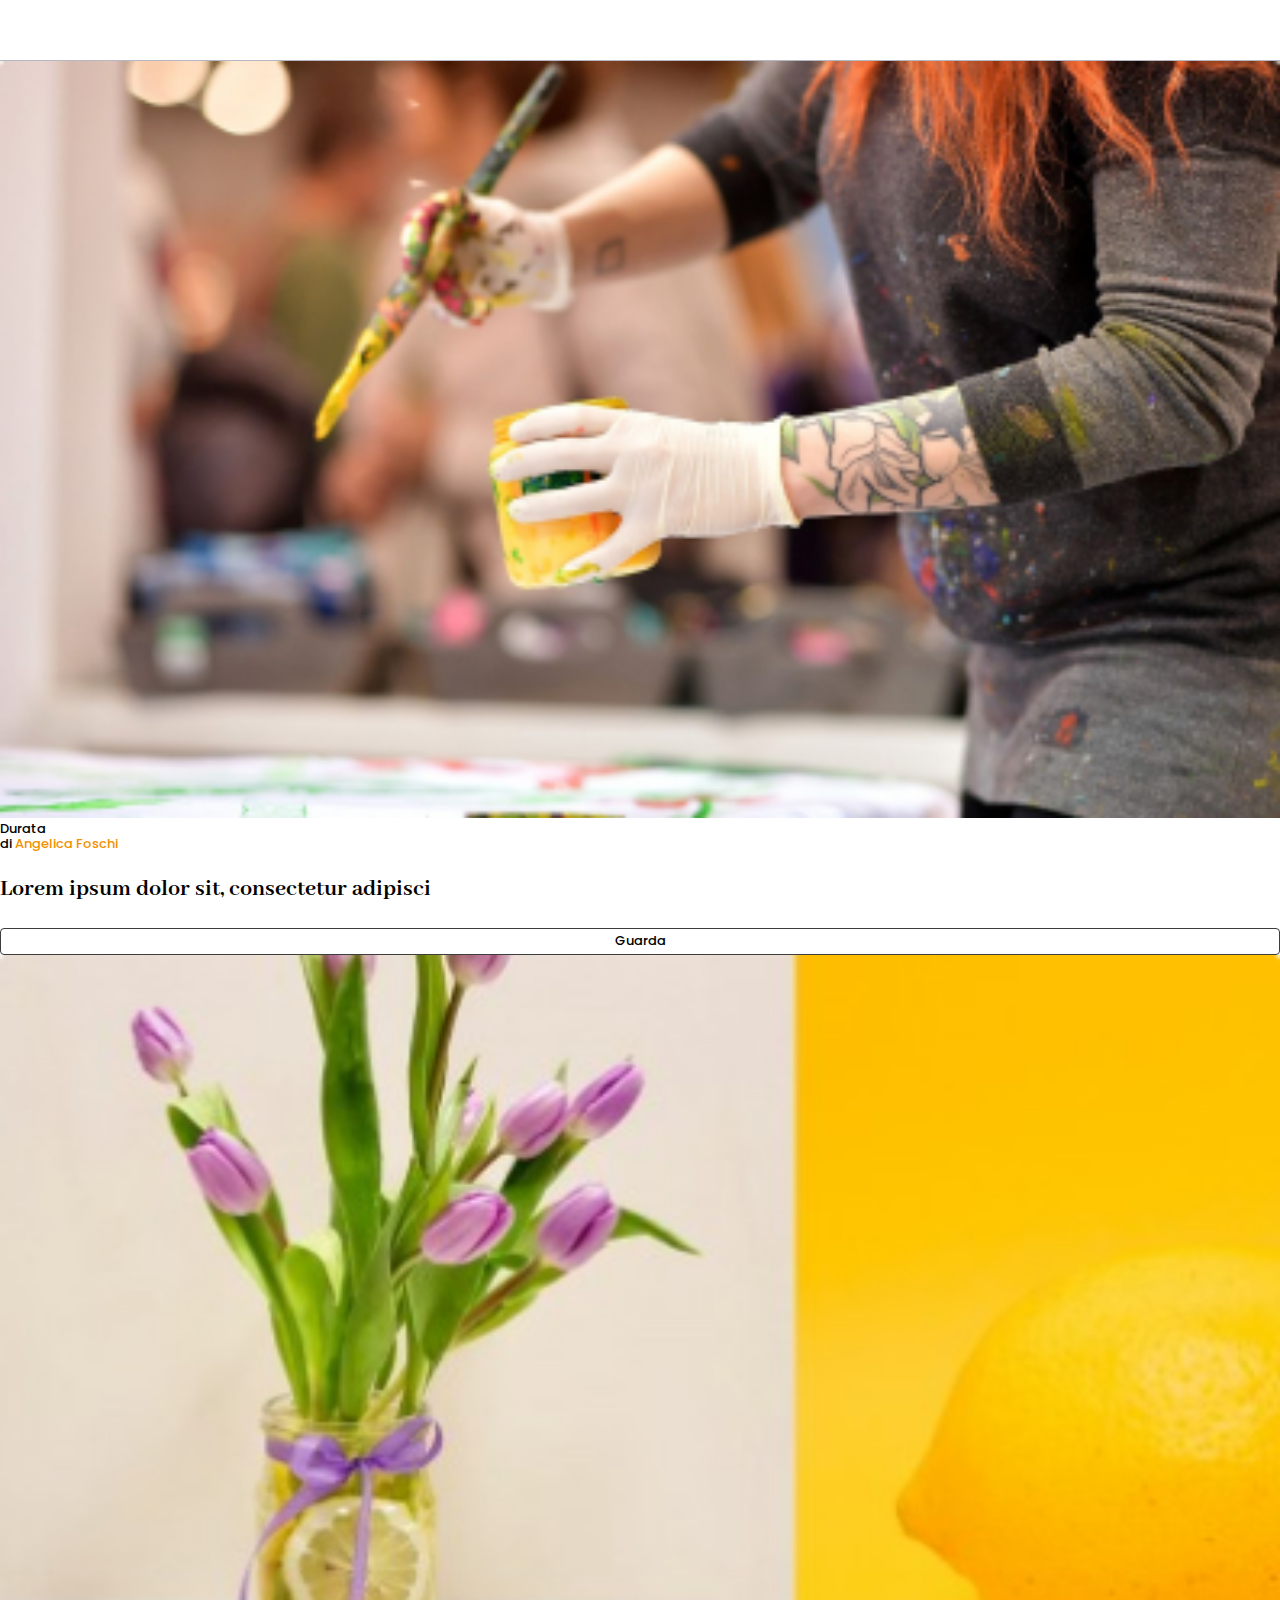
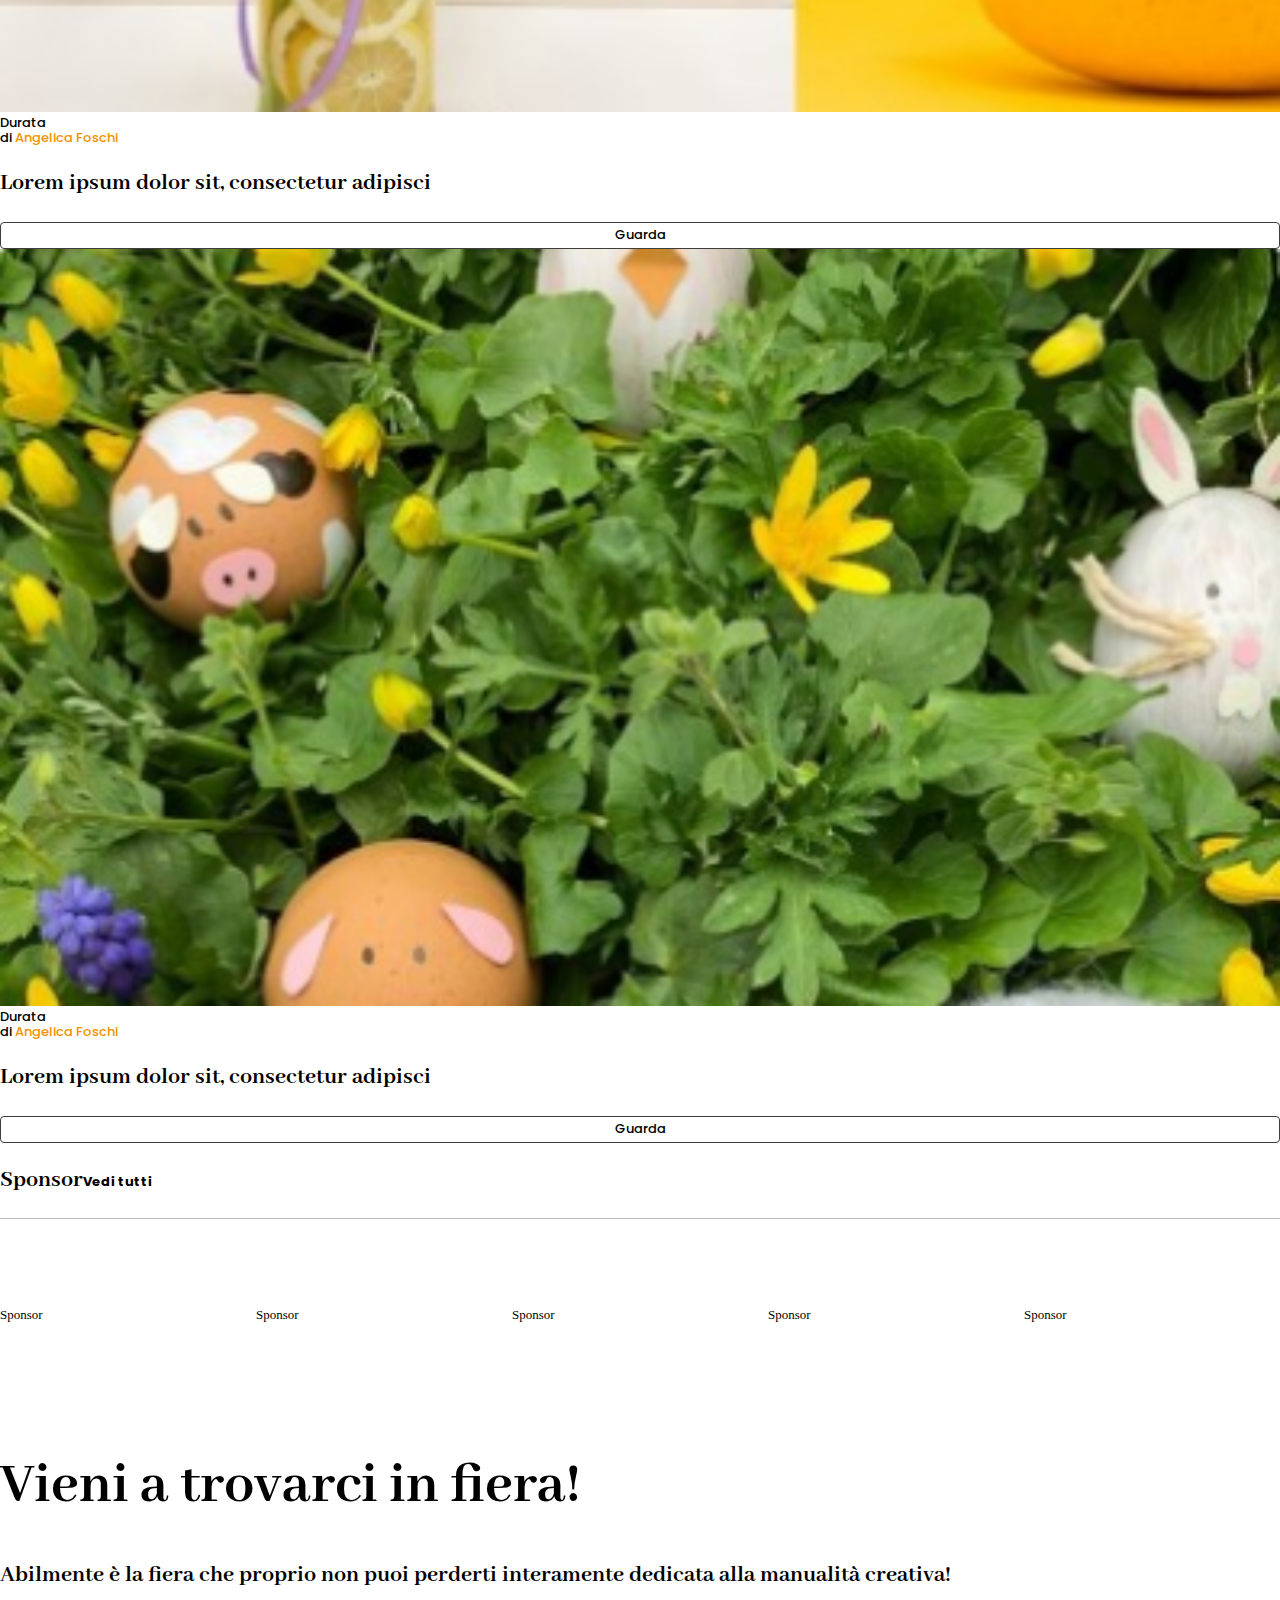
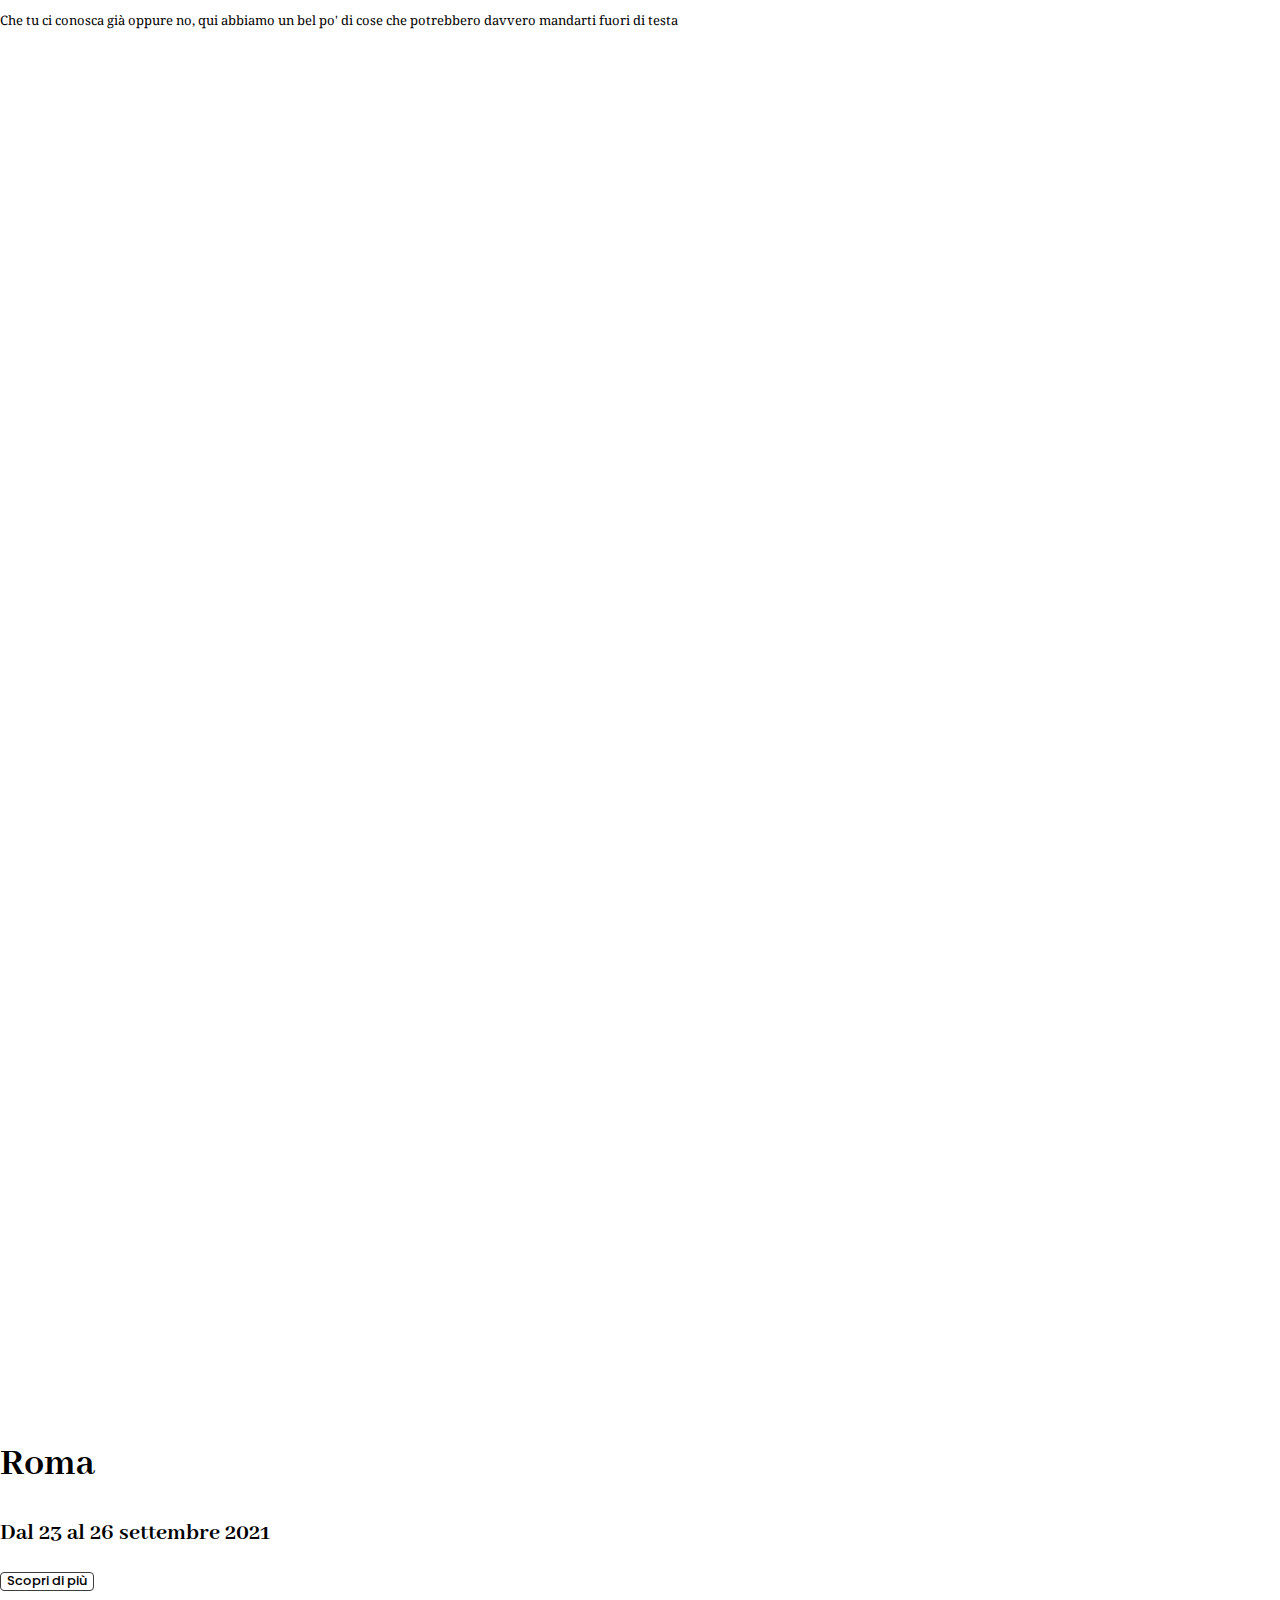
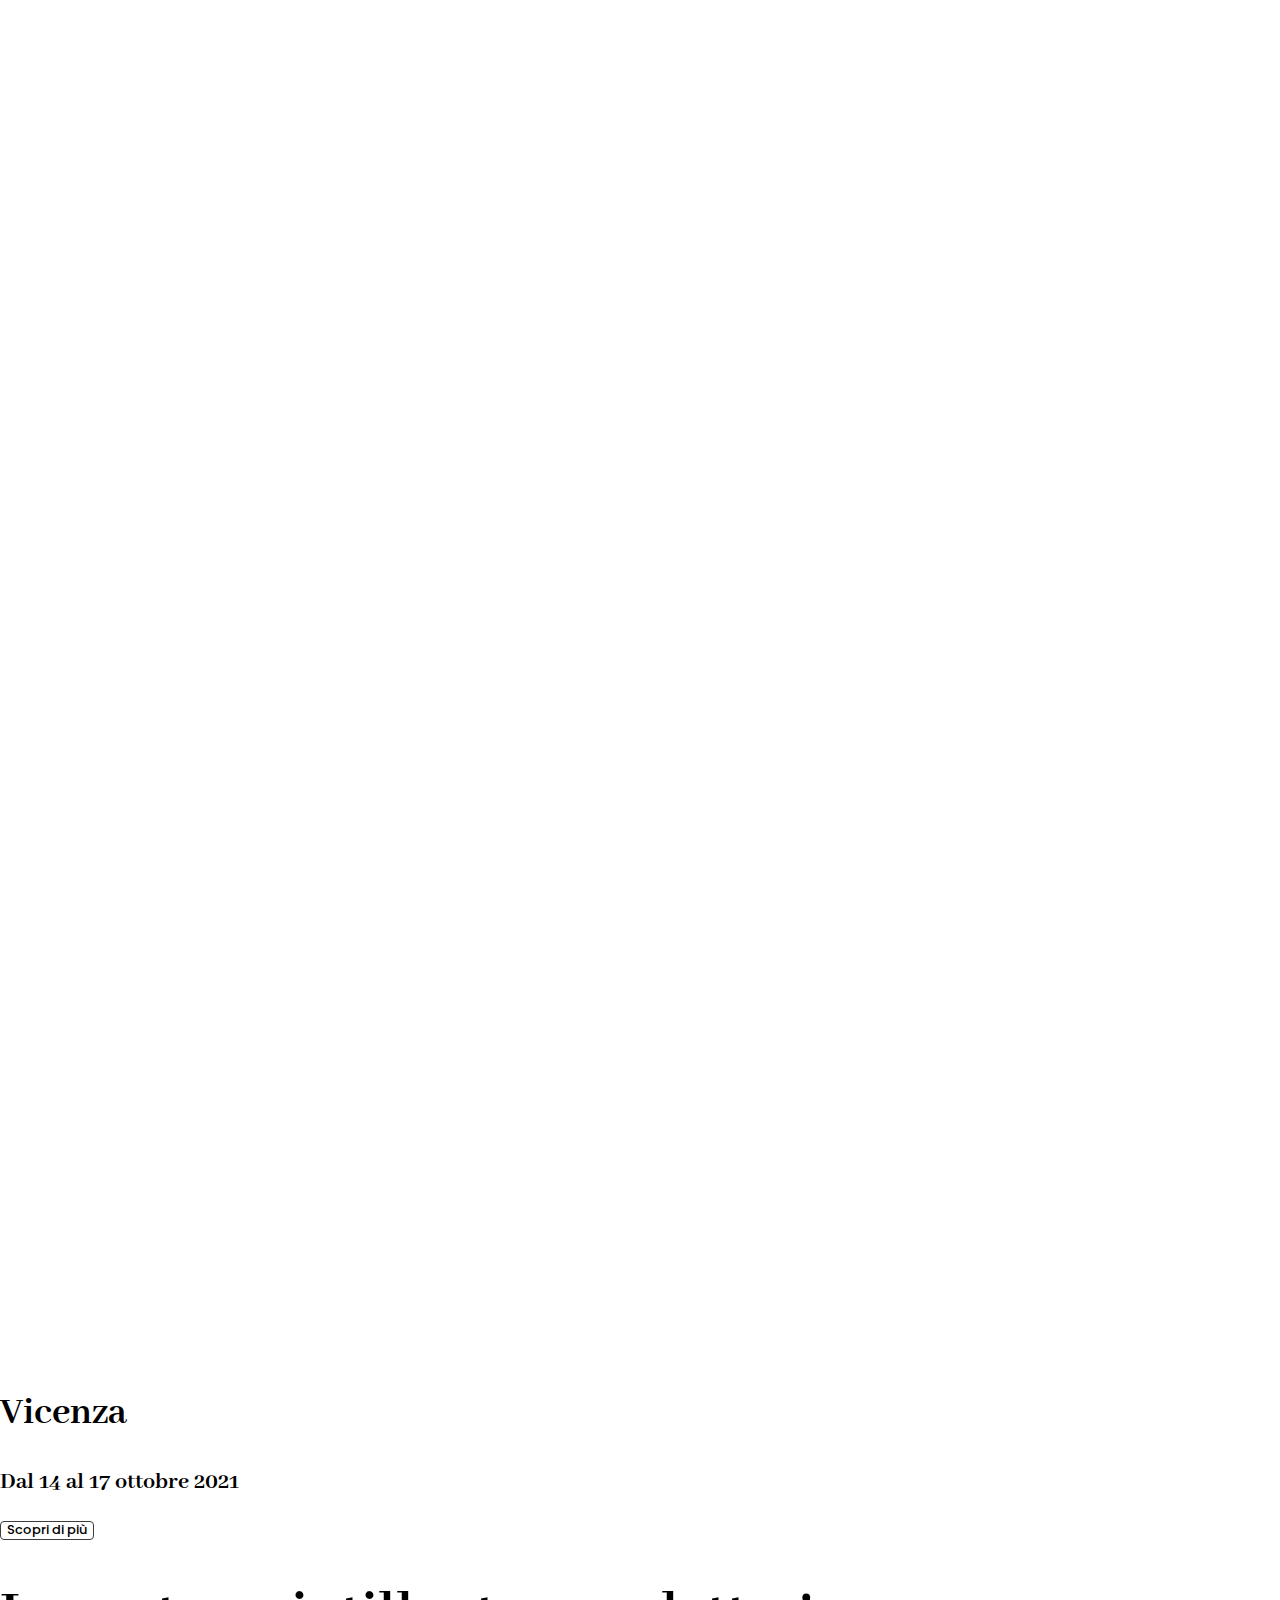
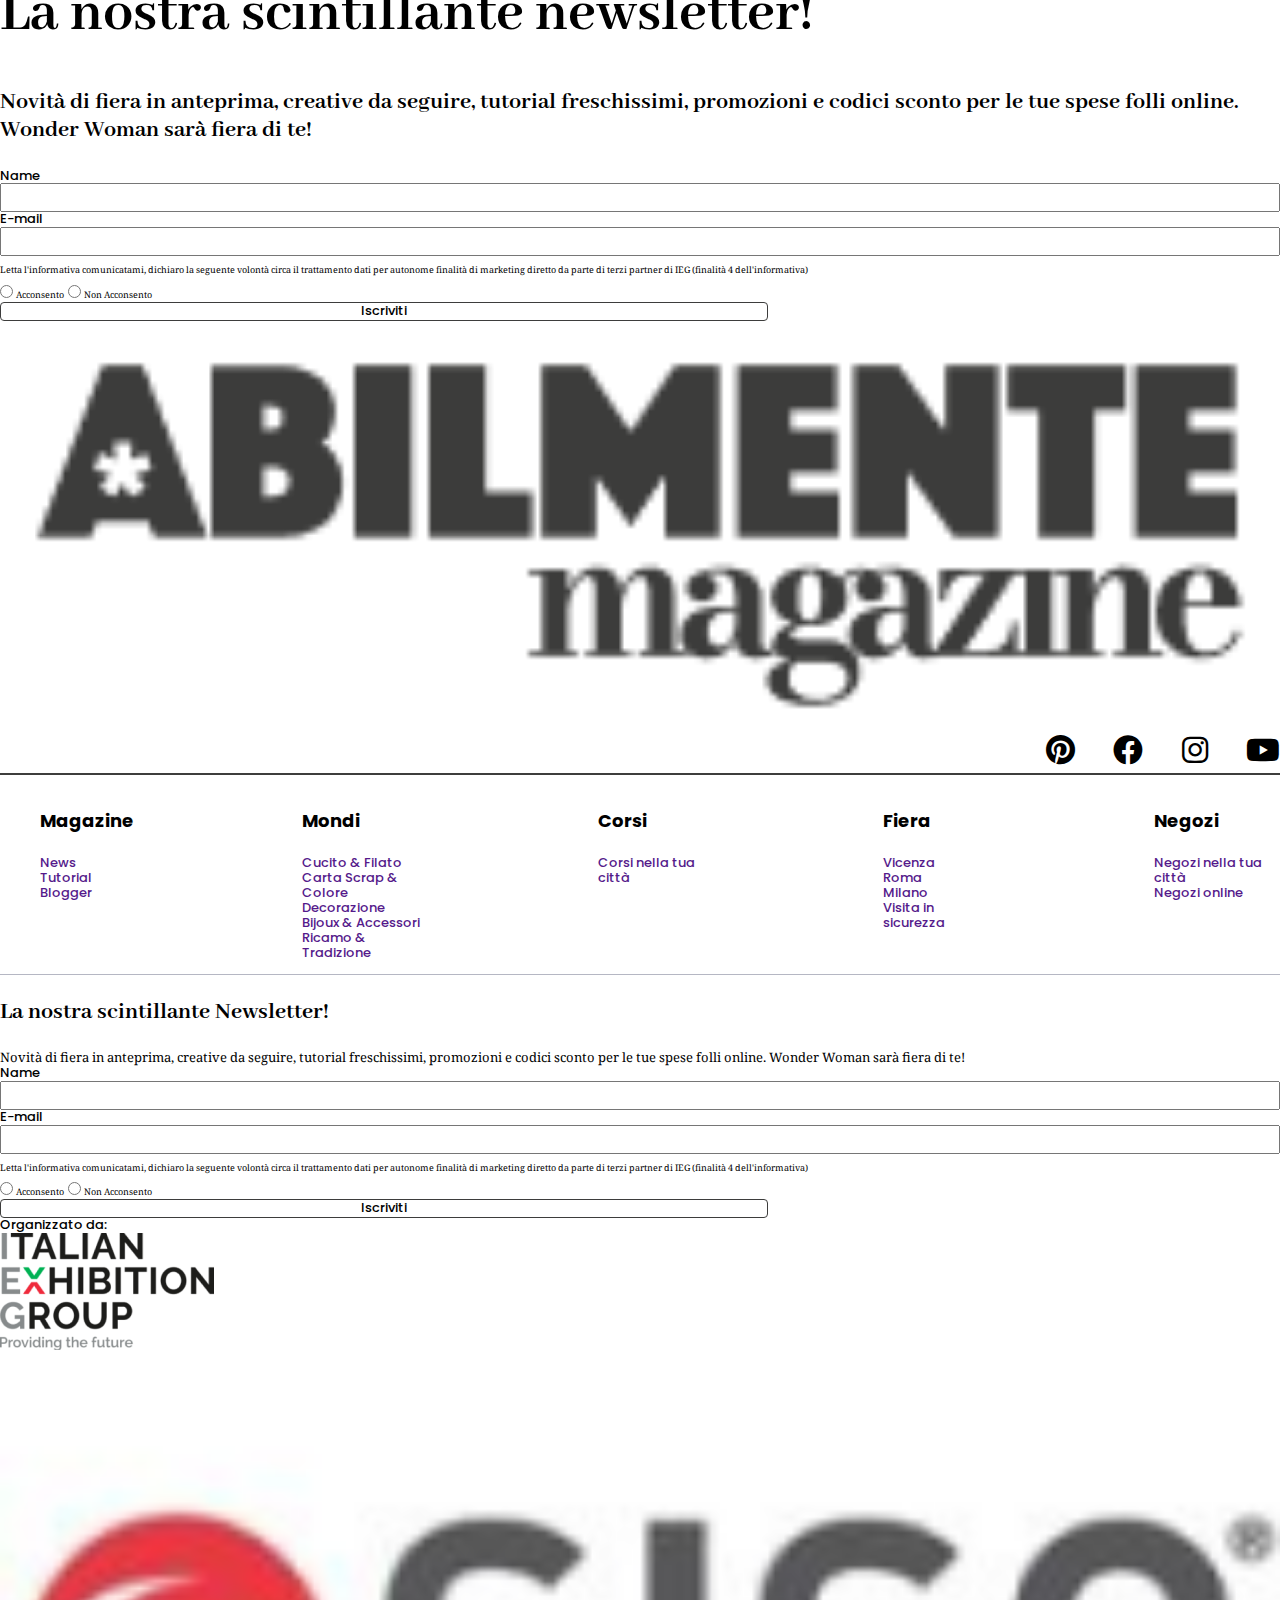
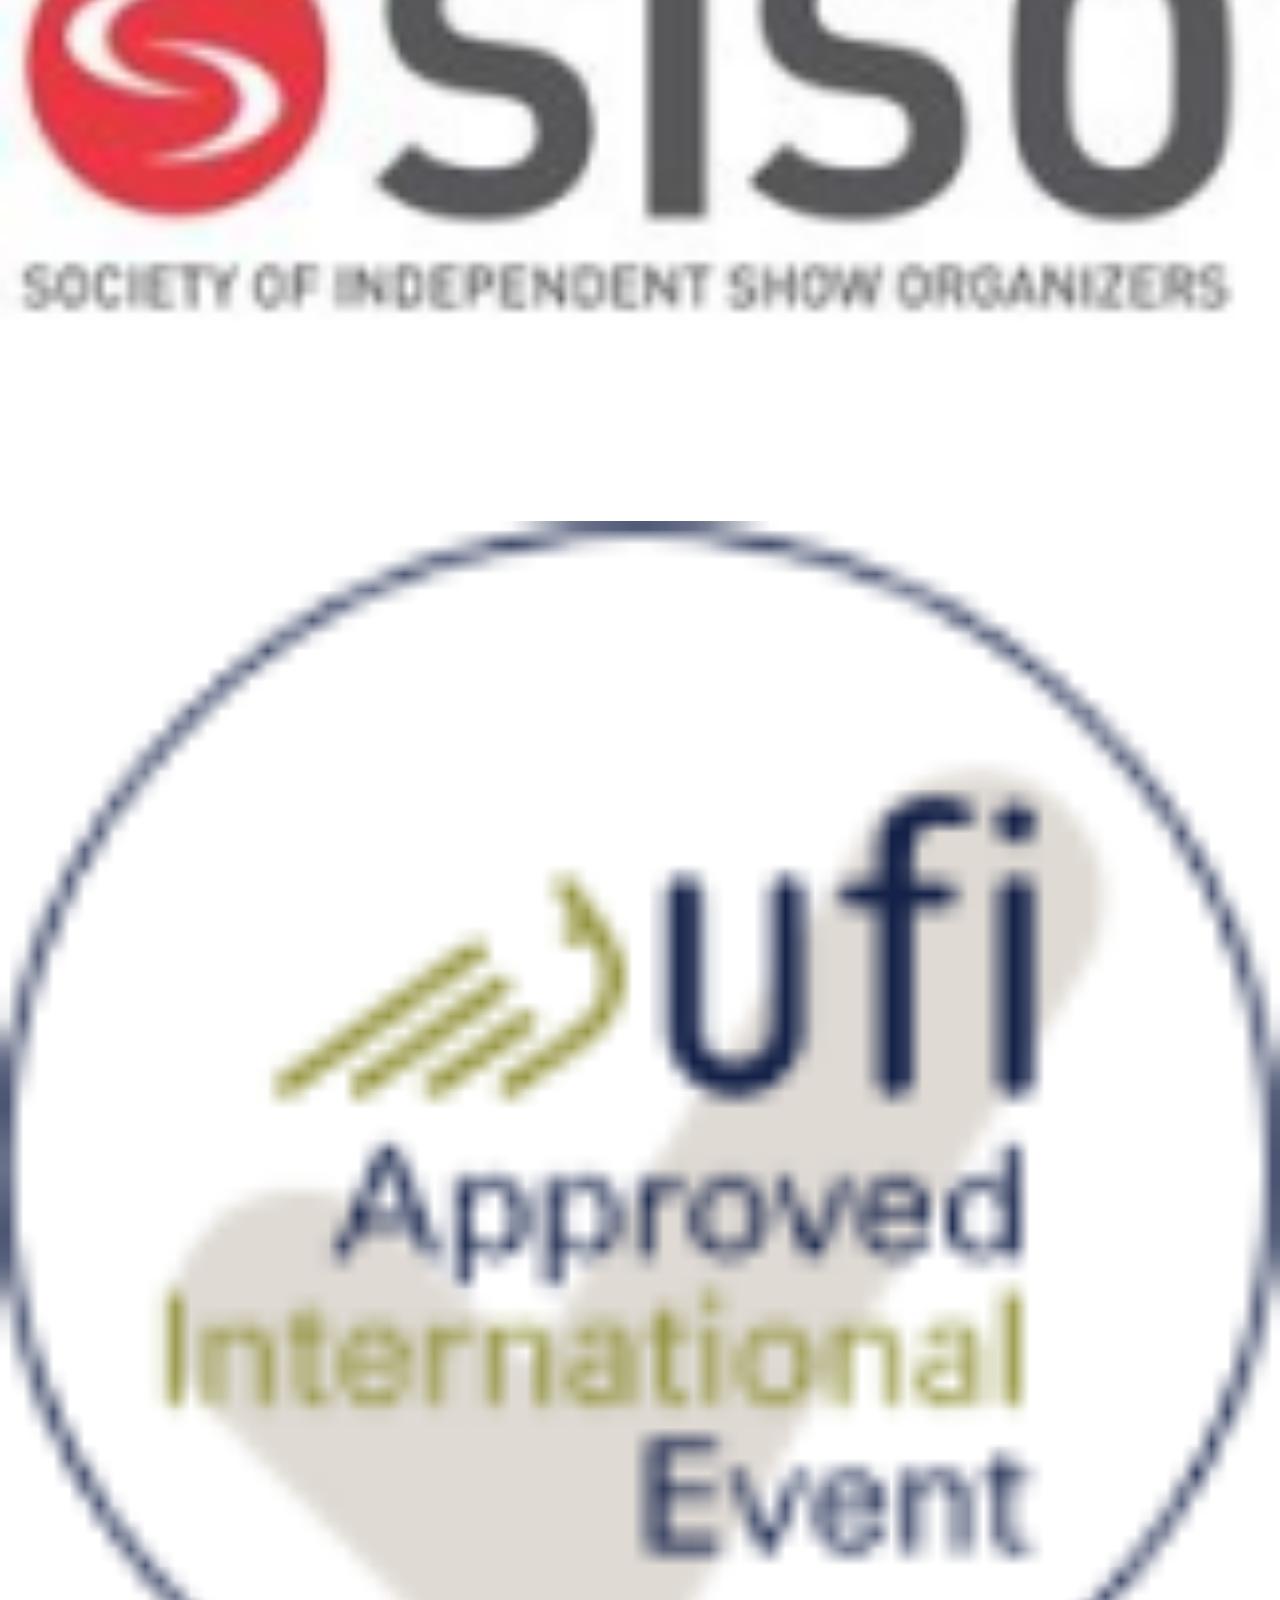
==== commit d8552767: "fourth commit" ====
--- a/html/index.html
+++ b/html/index.html
@@ -21,7 +21,7 @@
                 </div>
                 <div class="col-md-6 col-12 order-1 order-md-1">
                     <nav class="navbar navbar-expand-lg bg-light">
-                        <div class="container-fluid">
+                        <div class="container-fluid p-0">
                           <button class="navbar-toggler" type="button" data-bs-toggle="collapse" data-bs-target="#navbarText" aria-controls="navbarText" aria-expanded="false" aria-label="Toggle navigation">
                             <span class="navbar-toggler-icon"></span>
                           </button>
@@ -59,7 +59,7 @@
             </div>
         </div>
     </header>
-    <div class="main mb-5">
+    <div class="main">
             <div class="main_info_left container">
                 <div class="m-5">
                     <h1 class="text-light">Lorem ipsum dolor sit amet, consectetur adipisci elit, sed do eiusmod </h1>
@@ -117,156 +117,160 @@
                 </div>
             </div>
     </div>
-    <div class="container">
-        <div class="row  tittle-border border rounded-2">
-            <div class="col-6">
-                <h1 class="m-0 mt-5">News</h1>
-            </div>
-            <div class="col-6 text-end pt-5 mt-5">
-                <span class="align-bottom body-link-bold">Vedi tutte</span>
-            </div>
-        </div>
-        <div class="row mt-5">
-            <div class="col-md-8 col-12">
-                <div>
-                    <img src="../img/diy-woman-2021-09-24-03-38-11-utc.png" alt="" class="radius">
-                </div>
-                <div class="text-center m-4">
-                    <span class="span-orange body-copy-sans">Lorem ipsum </span>
-                </div>
-                <div class="text-center m-4">
-                    <h2>
-                        Lorem ipsum dolor sit amet, consectetur adipisci elit
-                    </h2>
-                </div>
-                <div class="m-4 pt-5 text-center">
-                    <span class="body-copy">Di </span><span class="span-orange body-copy">Angela Rossi</span>
-                </div>
-                <div class="m-4 text-center">
-                    <button class="btn-w-100 body-copy-sans">Scopri di più</button>
-                </div>
-            </div>
-            <div class="col-md-4 col-12">
-                <div class="row">
-                    <div class="col-6">
-                        <img src="../img/butterfly.png" alt="" class="radius1">
-                    </div>
-                    <div class="col-6">
-                        <div><span class="span-orange body-copy-sans">Lorem ipsum</span></div>
-                        <div><h4 class="mt-3">Lorem ipsum dolor sit amet</h4></div>
-                        <div><span class="body-copy">Lorem ipsum dolor sit amet...</span></div>
-                        <div class="mt-5 pt-3">
-                            <span class="d-inline-block small-copy">di </span><span class="span-orange small-copy">Lorem ipsum</span>
-                        </div>
-                        <div class="mt-4">
-                            <button class="btn-w-100 body-copy-sans">Scopri di più</button>
-                        </div> 
-                    </div>
-                </div>
-                <div class="row mt-4">
-                    <div class="col-6">
-                        <img src="../img/rabbit.png" alt="" class="radius1">
-                    </div>
-                    <div class="col-6">
-                        <div><span class="span-orange body-copy-sans">Lorem ipsum</span></div>
-                        <div><h4 class="mt-3">Lorem ipsum dolor sit amet</h4></div>
-                        <div><span class="body-copy">Lorem ipsum dolor sit amet...</span></div>
-                        <div class="mt-5 pt-3">
-                            <span class="d-inline-block small-copy">di </span><span class="span-orange small-copy">Lorem ipsum</span>
-                        </div>
-                        <div class="mt-4">
-                            <button class="btn-w-100 body-copy-sans">Scopri di più</button>
-                        </div> 
+    <div class="background_fondini pt-5">
+        <div class="container">
+            <div class="row  tittle-border">
+                <div class="col-6">
+                    <h1 class="m-0 mt-5">News</h1>
+                </div>
+                <div class="col-6 text-end pt-5 mt-5">
+                    <span class="align-bottom body-link-bold">Vedi tutte</span>
+                </div>
+            </div>
+            <div class="row mt-5">
+                <div class="col-md-8 col-12">
+                    <div>
+                        <img src="../img/diy-woman-2021-09-24-03-38-11-utc.png" alt="" class="radius">
+                    </div>
+                    <div class="text-center m-4">
+                        <span class="span-orange body-copy-sans">Lorem ipsum </span>
+                    </div>
+                    <div class="text-center m-4">
+                        <h2>
+                            Lorem ipsum dolor sit amet, consectetur adipisci elit
+                        </h2>
+                    </div>
+                    <div class="m-4 pt-5 text-center">
+                        <span class="body-copy">Di </span><span class="span-orange body-copy">Angela Rossi</span>
+                    </div>
+                    <div class="m-4 text-center">
+                        <button class="btn-w-100 body-copy-sans">Scopri di più</button>
+                    </div>
+                </div>
+                <div class="col-md-4 col-12">
+                    <div class="row">
+                        <div class="col-6">
+                            <img src="../img/butterfly.png" alt="" class="radius1">
+                        </div>
+                        <div class="col-6">
+                            <div><span class="span-orange body-copy-sans">Lorem ipsum</span></div>
+                            <div><h4 class="mt-3">Lorem ipsum dolor sit amet</h4></div>
+                            <div><span class="body-copy">Lorem ipsum dolor sit amet...</span></div>
+                            <div class="mt-5 pt-3">
+                                <span class="d-inline-block small-copy">di </span><span class="span-orange small-copy">Lorem ipsum</span>
+                            </div>
+                            <div class="mt-4">
+                                <button class="btn-w-100 body-copy-sans">Scopri di più</button>
+                            </div> 
+                        </div>
+                    </div>
+                    <div class="row mt-4">
+                        <div class="col-6">
+                            <img src="../img/rabbit.png" alt="" class="radius1">
+                        </div>
+                        <div class="col-6">
+                            <div><span class="span-orange body-copy-sans">Lorem ipsum</span></div>
+                            <div><h4 class="mt-3">Lorem ipsum dolor sit amet</h4></div>
+                            <div><span class="body-copy">Lorem ipsum dolor sit amet...</span></div>
+                            <div class="mt-5 pt-3">
+                                <span class="d-inline-block small-copy">di </span><span class="span-orange small-copy">Lorem ipsum</span>
+                            </div>
+                            <div class="mt-4">
+                                <button class="btn-w-100 body-copy-sans">Scopri di più</button>
+                            </div> 
+                        </div>
                     </div>
                 </div>
             </div>
         </div>
     </div>
-    <div class="container mt-5">
-        <div class="tittle-border m-5">
-            <h3 class="mt-5">Mondi</h3>
-        </div>
-        <div class="mondi mt-3">
-            <div class="text-center">
-                <div  class="bg-dark rounded-circle"><img src="../img/Vector.png" alt=""></div>
-                <span class="body-copy-sans">Cucito & Filato</span>
-            </div>
-            <div class="text-center">
-                <div  class="bg-dark rounded-circle"><img src="../img/Vector1.png" alt=""></div>
-                <span class="body-copy-sans">Carta, Scrap & Colore</span>
-            </div>
-            <div class="text-center">
-                <div  class="bg-dark rounded-circle"><img src="../img/Vector2.png" alt=""></div>
-                <span class="body-copy-sans">Decorazione</span>
-            </div>
-            <div class="text-center">
-                <div  class="bg-dark rounded-circle"><img src="../img/Vector3.png" alt=""></div>
-                <span class="body-copy-sans">Ricamo 
-                    & Tradizione</span>
-            </div>
-            <div class="text-center">
-                <div  class="bg-dark rounded-circle"><img src="../img/Vector4.png" alt="" style="padding-left: 20px;"></div>
-                <span class="body-copy-sans">Bijoux & Accessori</span>
-            </div>
-        </div>
-    </div>
-    <div class="container mt-5 pt-5 mb-5">
-        <div class="tittle-border mt-5 pt-5 row">
-            <div class="col-6">
-                <h1 class="m-0 pt-5">Tutorial</h1>
-            </div>
-            <div class="col-6 text-end">
-                <span class="mt-5 pt-5 body-link-bold">Vedi tutti</span>
-            </div>
-        </div>
-        <div class="row mt-4 text-center">
-            <div class="col-4">
-                <div><img src="../img/woman.png" alt=""></div>
-                <div class="row mt-3 container">
-                    <div class="col-4"><span class="body-copy-sans">Durata</span></div>
-                    <div class="col-8 text-end"><span class="body-copy-sans">di </span><span class="span-orange body-copy-sans">Angelica Foschi</span></div>
-                </div>
-                <div class="mt-4 mb-5 container">
-                    <h3 class="text-start">
-                        Lorem ipsum dolor sit, consectetur adipisci
-                    </h3>
-                </div>
-                <div class="mt-2 text-center container">
-                    <button class="btn-w-100 p-2 body-copy-sans">Guarda</button>
-                </div>
-            </div>
-            <div class="col-4">
-                <div><img src="../img/woman2.png" alt=""></div>
-                <div class="row mt-3 container">
-                    <div class="col-4 "><span class="body-copy-sans">Durata</span></div>
-                    <div class="col-8 text-end"><span class="body-copy-sans">di </span><span class="span-orange body-copy-sans">Angelica Foschi</span></div>
-                </div>
-                <div class="mt-4 mb-5 container">
-                    <h3 class="text-start">
-                        Lorem ipsum dolor sit, consectetur adipisci
-                    </h3>
-                </div>
-                <div class="mt-2 text-center container">
-                    <button class="btn-w-100 p-2 body-copy-sans">Guarda</button>
-                </div>
-            </div>
-            <div class="col-4">
-                <div><img src="../img/woman3.png" alt=""></div>
-                <div class="row mt-3 container">
-                    <div class="col-4"><span class="body-copy-sans">Durata</span></div>
-                    <div class="col-8 text-end"><span class="body-copy-sans">di </span><span class="span-orange body-copy-sans">Angelica Foschi</span></div>
-                </div>
-                <div class="mt-4 mb-5 container">
-                    <h3 class="text-start">
-                        Lorem ipsum dolor sit, consectetur adipisci
-                    </h3>
-                </div>
-                <div class="mt-2 text-center container">
-                    <button class="btn-w-100 p-2 body-copy-sans">Guarda</button>
-                </div>
-            </div>
-        </div>
-    </div>
+    
+        <div class="container pt-5 background_fondini mt-5">
+            <div class="tittle-border m-5">
+                <h3 class="mt-5">Mondi</h3>
+            </div>
+            <div class="mondi mt-3">
+                <div class="text-center">
+                    <div  class="bg-dark rounded-circle"><img src="../img/Vector.png" alt=""></div>
+                    <span class="body-copy-sans">Cucito & Filato</span>
+                </div>
+                <div class="text-center">
+                    <div  class="bg-dark rounded-circle"><img src="../img/Vector1.png" alt=""></div>
+                    <span class="body-copy-sans">Carta, Scrap & Colore</span>
+                </div>
+                <div class="text-center">
+                    <div  class="bg-dark rounded-circle"><img src="../img/Vector2.png" alt=""></div>
+                    <span class="body-copy-sans">Decorazione</span>
+                </div>
+                <div class="text-center">
+                    <div  class="bg-dark rounded-circle"><img src="../img/Vector3.png" alt=""></div>
+                    <span class="body-copy-sans">Ricamo 
+                        & Tradizione</span>
+                </div>
+                <div class="text-center">
+                    <div  class="bg-dark rounded-circle"><img src="../img/Vector4.png" alt="" style="padding-left: 20px;"></div>
+                    <span class="body-copy-sans">Bijoux & Accessori</span>
+                </div>
+            </div>
+        </div>
+        <div class="container mt-5 pt-5 mb-5">
+            <div class="tittle-border mt-5 pt-5 row">
+                <div class="col-6">
+                    <h1 class="m-0 pt-5">Tutorial</h1>
+                </div>
+                <div class="col-6 text-end">
+                    <span class="mt-5 pt-5 body-link-bold">Vedi tutti</span>
+                </div>
+            </div>
+            <div class="row mt-4 text-center">
+                <div class="col-4">
+                    <div><img src="../img/woman.png" alt=""></div>
+                    <div class="row mt-3 container">
+                        <div class="col-4"><span class="body-copy-sans">Durata</span></div>
+                        <div class="col-8 text-end"><span class="body-copy-sans">di </span><span class="span-orange body-copy-sans">Angelica Foschi</span></div>
+                    </div>
+                    <div class="mt-4 mb-5 container">
+                        <h3 class="text-start">
+                            Lorem ipsum dolor sit, consectetur adipisci
+                        </h3>
+                    </div>
+                    <div class="mt-2 text-center container">
+                        <button class="btn-w-100 p-2 body-copy-sans">Guarda</button>
+                    </div>
+                </div>
+                <div class="col-4">
+                    <div><img src="../img/woman2.png" alt=""></div>
+                    <div class="row mt-3 container">
+                        <div class="col-4 "><span class="body-copy-sans">Durata</span></div>
+                        <div class="col-8 text-end"><span class="body-copy-sans">di </span><span class="span-orange body-copy-sans">Angelica Foschi</span></div>
+                    </div>
+                    <div class="mt-4 mb-5 container">
+                        <h3 class="text-start">
+                            Lorem ipsum dolor sit, consectetur adipisci
+                        </h3>
+                    </div>
+                    <div class="mt-2 text-center container">
+                        <button class="btn-w-100 p-2 body-copy-sans">Guarda</button>
+                    </div>
+                </div>
+                <div class="col-4">
+                    <div><img src="../img/woman3.png" alt=""></div>
+                    <div class="row mt-3 container">
+                        <div class="col-4"><span class="body-copy-sans">Durata</span></div>
+                        <div class="col-8 text-end"><span class="body-copy-sans">di </span><span class="span-orange body-copy-sans">Angelica Foschi</span></div>
+                    </div>
+                    <div class="mt-4 mb-5 container">
+                        <h3 class="text-start">
+                            Lorem ipsum dolor sit, consectetur adipisci
+                        </h3>
+                    </div>
+                    <div class="mt-2 text-center container">
+                        <button class="btn-w-100 p-2 body-copy-sans">Guarda</button>
+                    </div>
+                </div>
+            </div>
+        </div>
+    
     <div class="container mt-5 pt-5 mb-5">
         <div class="tittle-border m-5 row pt-5">
             <div class="col-6"><h3 class="mt-5">Sponsor</h3></div>
--- a/css/style.css
+++ b/css/style.css
@@ -1 +1 @@
-@import"https://fonts.googleapis.com/css2?family=Abhaya+Libre:wght@700&family=Noto+Serif&family=Poppins:wght@400;500;700&display=swap";*{box-sizing:border-box}body{font-size:13px}.radius{border-radius:2px 2px 0px 0px}.radius1{border-radius:2px 0px 0px 2px}.body-copy-sans{font-size:1em;font-weight:500;font-family:"Poppins",sans-serif}.copyright{font-size:1em;font-weight:400;font-family:"Poppins",sans-serif}.bottoni-small{font-family:"Poppins",sans-serif;font-size:.6923076923em;font-weight:600}button{border:3px solid #000}a{text-decoration:none}.hover:hover{color:#f39200 !important;transition:1s ease-out}@-webkit-keyframes bg-animation{from{opacity:.5}to{opacity:1}}@keyframes bg-animation{from{opacity:.5}to{opacity:1}}@-webkit-keyframes move{from{left:-400px}to{left:0px}}@keyframes move{from{left:-400px}to{left:0px}}@-webkit-keyframes move_right{from{right:-400px}to{right:0px}}@keyframes move_right{from{right:-400px}to{right:0px}}@-webkit-keyframes header{from{top:-200px}to{top:0px}}@keyframes header{from{top:-200px}to{top:0px}}.dida{font-family:"Noto Serif",serif;font-size:.7692307692em;font-weight:400}.copy-caps{font-family:"Poppins",sans-serif;font-size:1em;font-weight:400}.copy-sans{font-size:1em;font-family:"Poppins",sans-serif;font-weight:400}.auto_img{width:auto}.body-copy{font-family:"Noto Serif",serif;font-size:1em;font-weight:400}.body-link-bold{font-size:1em;font-weight:700;font-family:"Poppins",sans-serif}.small-copy{font-size:.6923076923em;font-family:"Noto Serif",serif;font-weight:400}img{width:100%}.gray{color:#b5b7c3}header{-webkit-animation-name:header;animation-name:header;position:relative;-webkit-animation-duration:2s;animation-duration:2s}header ul{display:flex;gap:15%}header ul li a{display:flex;gap:5%}header .header-end{gap:30%}h1{font-family:"Abhaya Libre",serif;font-size:4.6153846154em;font-weight:700}h2{font-family:"Abhaya Libre",serif;font-size:3.0769230769em}h3{font-family:"Abhaya Libre",serif;font-size:1.8461538462em}h4{font-family:"Poppins",sans-serif;font-size:1.3846153846em}.main{display:grid;grid-template-columns:60% 40%;width:100%;height:600px;background:linear-gradient(270deg, #3D3D3C 0%, rgba(61, 61, 60, 0.2) 100%),url(../img/young-woman-repainting-furniture-with-diy-2021-08-28-11-04-49-utc.png);background-repeat:no-repeat;background-size:cover;-webkit-animation-name:bg-animation;animation-name:bg-animation;-webkit-animation-duration:3s;animation-duration:3s}.main_info_left{align-items:end;display:grid;position:relative;-webkit-animation:move 2s;animation:move 2s}.main_info_right{width:80%;display:grid;gap:4%;position:relative;-webkit-animation:move_right 2s;animation:move_right 2s;grid-template-columns:auto;grid-template-rows:auto auto auto}.main_info_right div{margin-bottom:20px;margin-top:20px;display:grid;grid-template-columns:30% 70%}.main_info_right .img_main{width:134px;height:134px;background-image:url(../img/1.png);background-repeat:no-repeat;background-size:cover}.main_info_right .img_main2{width:134px;height:134px;background-image:url(../img/2.png);background-repeat:no-repeat;background-size:cover}.main_info_right .img_main3{width:134px;height:134px;background-image:url(../img/3.png);background-repeat:no-repeat;background-size:cover}.main_info_right .text-main{grid-template-columns:auto}.span-orange{color:#f39200}.tittle-border{border-bottom:2px solid #b5b7c3;display:flex;align-items:baseline}.btn-w-100{width:100%;padding:5px}.btn-w-60{width:60%}.mondi{display:grid;grid-template-columns:auto auto auto auto auto;gap:5%;justify-content:center}.mondi div{height:122px;width:122px;display:grid;align-items:center;text-align:center;justify-content:center}.sponsor{display:grid;grid-template-columns:auto auto auto auto auto;align-items:center;position:relative}.sponsor .none{display:none}.sponsor div{height:193px;align-items:center;display:grid}.left{position:absolute;left:-34px;top:102px}.right{position:absolute;top:102px;right:-34px}.search{font-size:2em}.bottom-border{border-bottom:2px solid #3d3d3c;height:40px;font-size:30px}.bottom-border span{display:flex;gap:3%;justify-content:end}.girl{width:56px;height:56px}.list{gap:10%;display:flex}@media screen and (max-width: 750px){.left{left:0}.right{right:0}body{font-size:10px}.main{background-position:center;grid-template-columns:auto;margin-bottom:20em !important}.main_info_right{width:100%}.main_info_right div{grid-template-columns:40% 60%}.mondi{grid-template-columns:auto}h1{font-size:2em}.sponsor{justify-content:center}.sponsor div{display:none}.sponsor .none{display:flex;justify-content:center}.list{gap:0%;text-align:center;display:block}ul{display:block}}+@import"https://fonts.googleapis.com/css2?family=Abhaya+Libre:wght@700&family=Noto+Serif&family=Poppins:wght@400;500;700&display=swap";*{box-sizing:border-box}body{font-size:13px}.radius{border-radius:2px 2px 0px 0px}.radius1{border-radius:2px 0px 0px 2px}.body-copy-sans{font-size:1em;font-weight:500;font-family:"Poppins",sans-serif}.copyright{font-size:1em;font-weight:400;font-family:"Poppins",sans-serif}.bottoni-small{font-family:"Poppins",sans-serif;font-size:.6923076923em;font-weight:600}button{background-color:transparent;border:1.5px solid #3d3d3c;border-radius:4px}a{text-decoration:none}.hover:hover{color:#f39200 !important;transition:1s ease-out}@-webkit-keyframes bg-animation{from{opacity:.5}to{opacity:1}}@keyframes bg-animation{from{opacity:.5}to{opacity:1}}@-webkit-keyframes move{from{left:-400px}to{left:0px}}@keyframes move{from{left:-400px}to{left:0px}}@-webkit-keyframes move_right{from{right:-400px}to{right:0px}}@keyframes move_right{from{right:-400px}to{right:0px}}@-webkit-keyframes header{from{top:-200px}to{top:0px}}@keyframes header{from{top:-200px}to{top:0px}}.dida{font-family:"Noto Serif",serif;font-size:.7692307692em;font-weight:400}.copy-caps{font-family:"Poppins",sans-serif;font-size:1em;font-weight:400}.copy-sans{font-size:1em;font-family:"Poppins",sans-serif;font-weight:400}.background_fondini{background-color:#f4ece8}.auto_img{width:auto}.body-copy{font-family:"Noto Serif",serif;font-size:1em;font-weight:400}.body-link-bold{font-size:1em;font-weight:700;font-family:"Poppins",sans-serif}.small-copy{font-size:.6923076923em;font-family:"Noto Serif",serif;font-weight:400}img{width:100%}.gray{color:#b5b7c3}header{-webkit-animation-name:header;animation-name:header;position:relative;-webkit-animation-duration:2s;animation-duration:2s}header ul{display:flex;gap:15%}header ul li a{display:flex;gap:5%}header .header-end{gap:30%}h1{font-family:"Abhaya Libre",serif;font-size:4.6153846154em;font-weight:700}h2{font-family:"Abhaya Libre",serif;font-size:3.0769230769em}h3{font-family:"Abhaya Libre",serif;font-size:1.8461538462em}h4{font-family:"Poppins",sans-serif;font-size:1.3846153846em}.main{display:grid;grid-template-columns:60% 40%;width:100%;height:600px;background:linear-gradient(270deg, #3D3D3C 0%, rgba(61, 61, 60, 0.2) 100%),url(../img/young-woman-repainting-furniture-with-diy-2021-08-28-11-04-49-utc.png);background-repeat:no-repeat;background-size:cover;-webkit-animation-name:bg-animation;animation-name:bg-animation;-webkit-animation-duration:3s;animation-duration:3s}.main_info_left{align-items:end;display:grid;position:relative;-webkit-animation:move 2s;animation:move 2s}.main_info_right{width:80%;display:grid;gap:4%;position:relative;-webkit-animation:move_right 2s;animation:move_right 2s;grid-template-columns:auto;grid-template-rows:auto auto auto}.main_info_right div{margin-bottom:20px;margin-top:20px;display:grid;grid-template-columns:30% 70%}.main_info_right .img_main{width:134px;height:134px;background-image:url(../img/1.png);background-repeat:no-repeat;background-size:cover}.main_info_right .img_main2{width:134px;height:134px;background-image:url(../img/2.png);background-repeat:no-repeat;background-size:cover}.main_info_right .img_main3{width:134px;height:134px;background-image:url(../img/3.png);background-repeat:no-repeat;background-size:cover}.main_info_right .text-main{grid-template-columns:auto}.span-orange{color:#f39200}.tittle-border{border-bottom:1px solid #b5b7c3;display:flex;align-items:baseline}.btn-w-100{width:100%;padding:5px}.btn-w-60{width:60%}.mondi{padding-bottom:10em;display:grid;grid-template-columns:auto auto auto auto auto;gap:5%;justify-content:center}.mondi div{height:122px;width:122px;display:grid;align-items:center;text-align:center;justify-content:center}.sponsor{display:grid;grid-template-columns:auto auto auto auto auto;align-items:center;position:relative}.sponsor .none{display:none}.sponsor div{height:193px;align-items:center;display:grid}.left{position:absolute;left:-34px;top:102px}.right{position:absolute;top:102px;right:-34px}.search{font-size:2em}.bottom-border{border-bottom:2px solid #3d3d3c;height:40px;font-size:30px}.bottom-border span{display:flex;gap:3%;justify-content:end}.girl{width:56px;height:56px}.list{gap:10%;display:flex}@media screen and (max-width: 750px){.left{left:0}.right{right:0}body{font-size:10px}.main{background-position:center;grid-template-columns:auto;margin-bottom:20em !important}.main_info_right{width:100%}.main_info_right div{grid-template-columns:40% 60%}.mondi{padding-bottom:20em;grid-template-columns:auto}h1{font-size:2em}.sponsor{justify-content:center}.sponsor div{display:none}.sponsor .none{display:flex;justify-content:center}header .header-end{gap:10%}.list{gap:0%;text-align:center;display:block}ul{display:block}}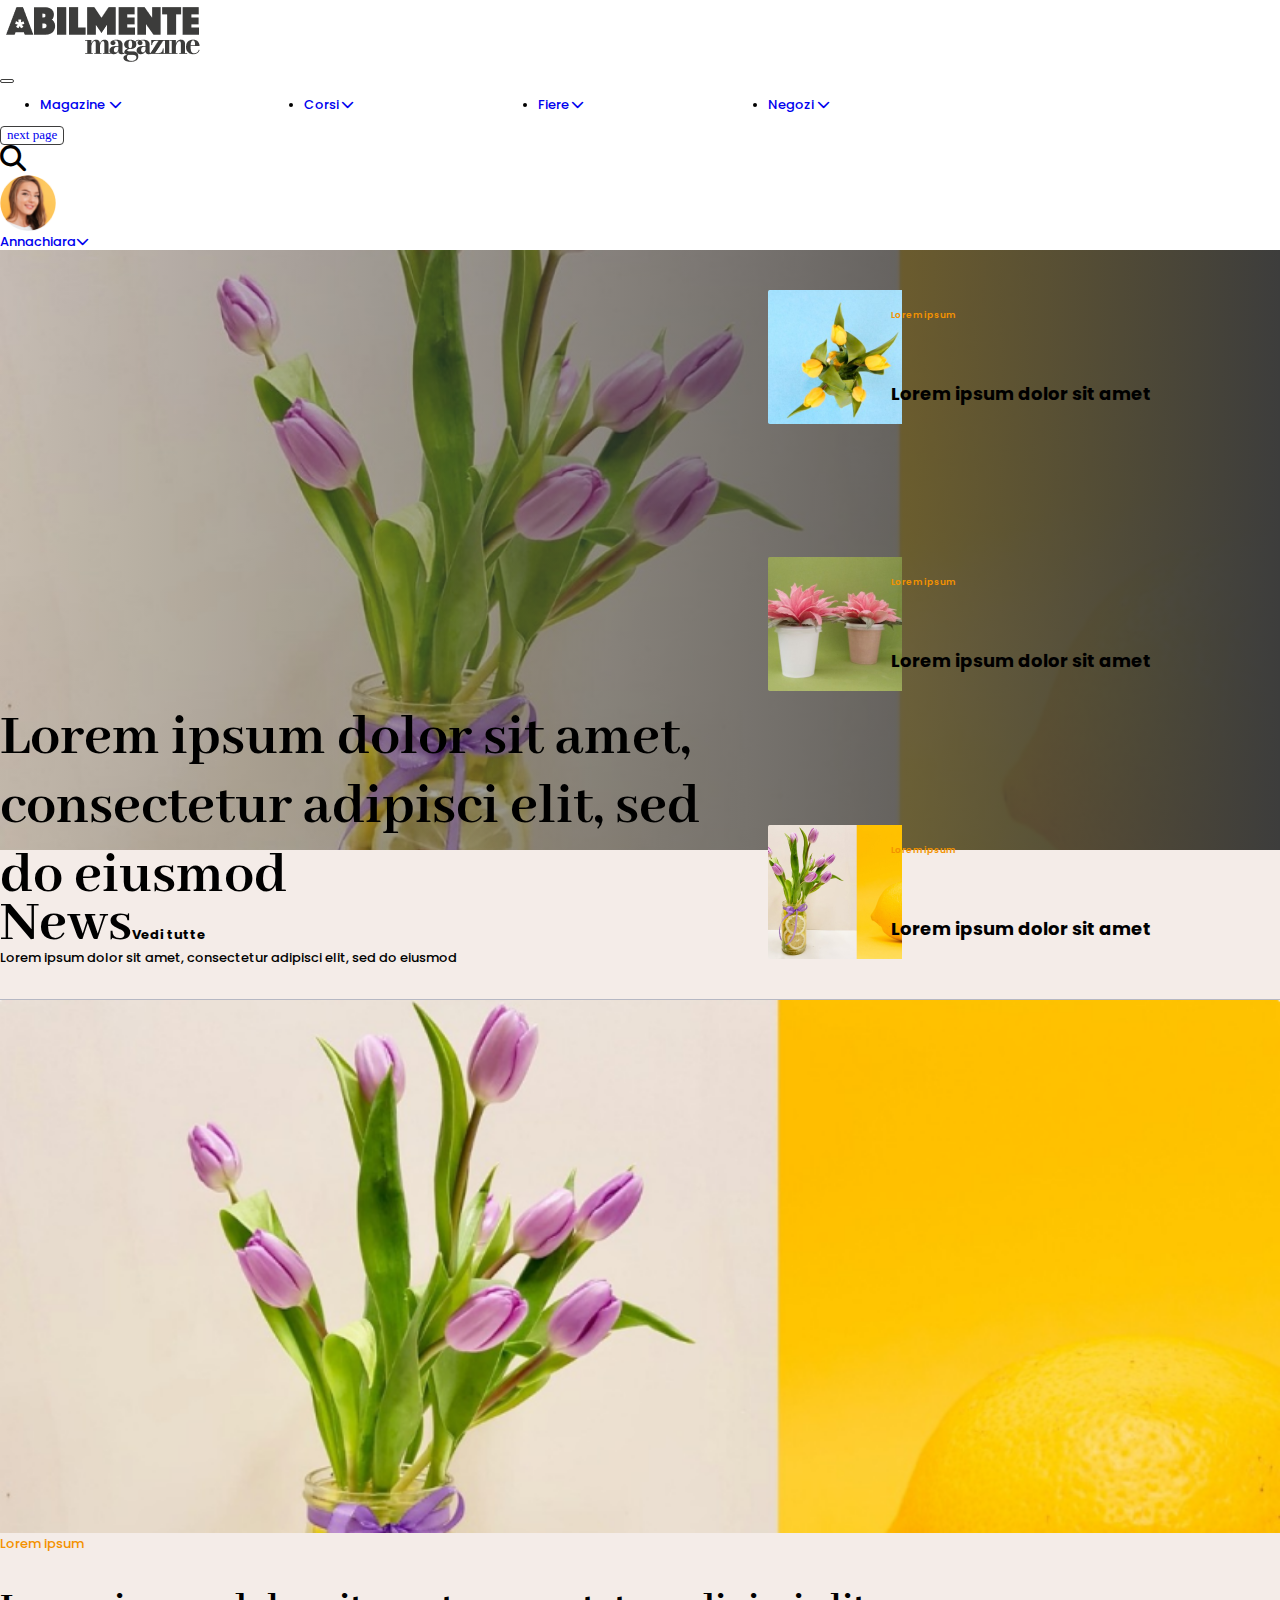
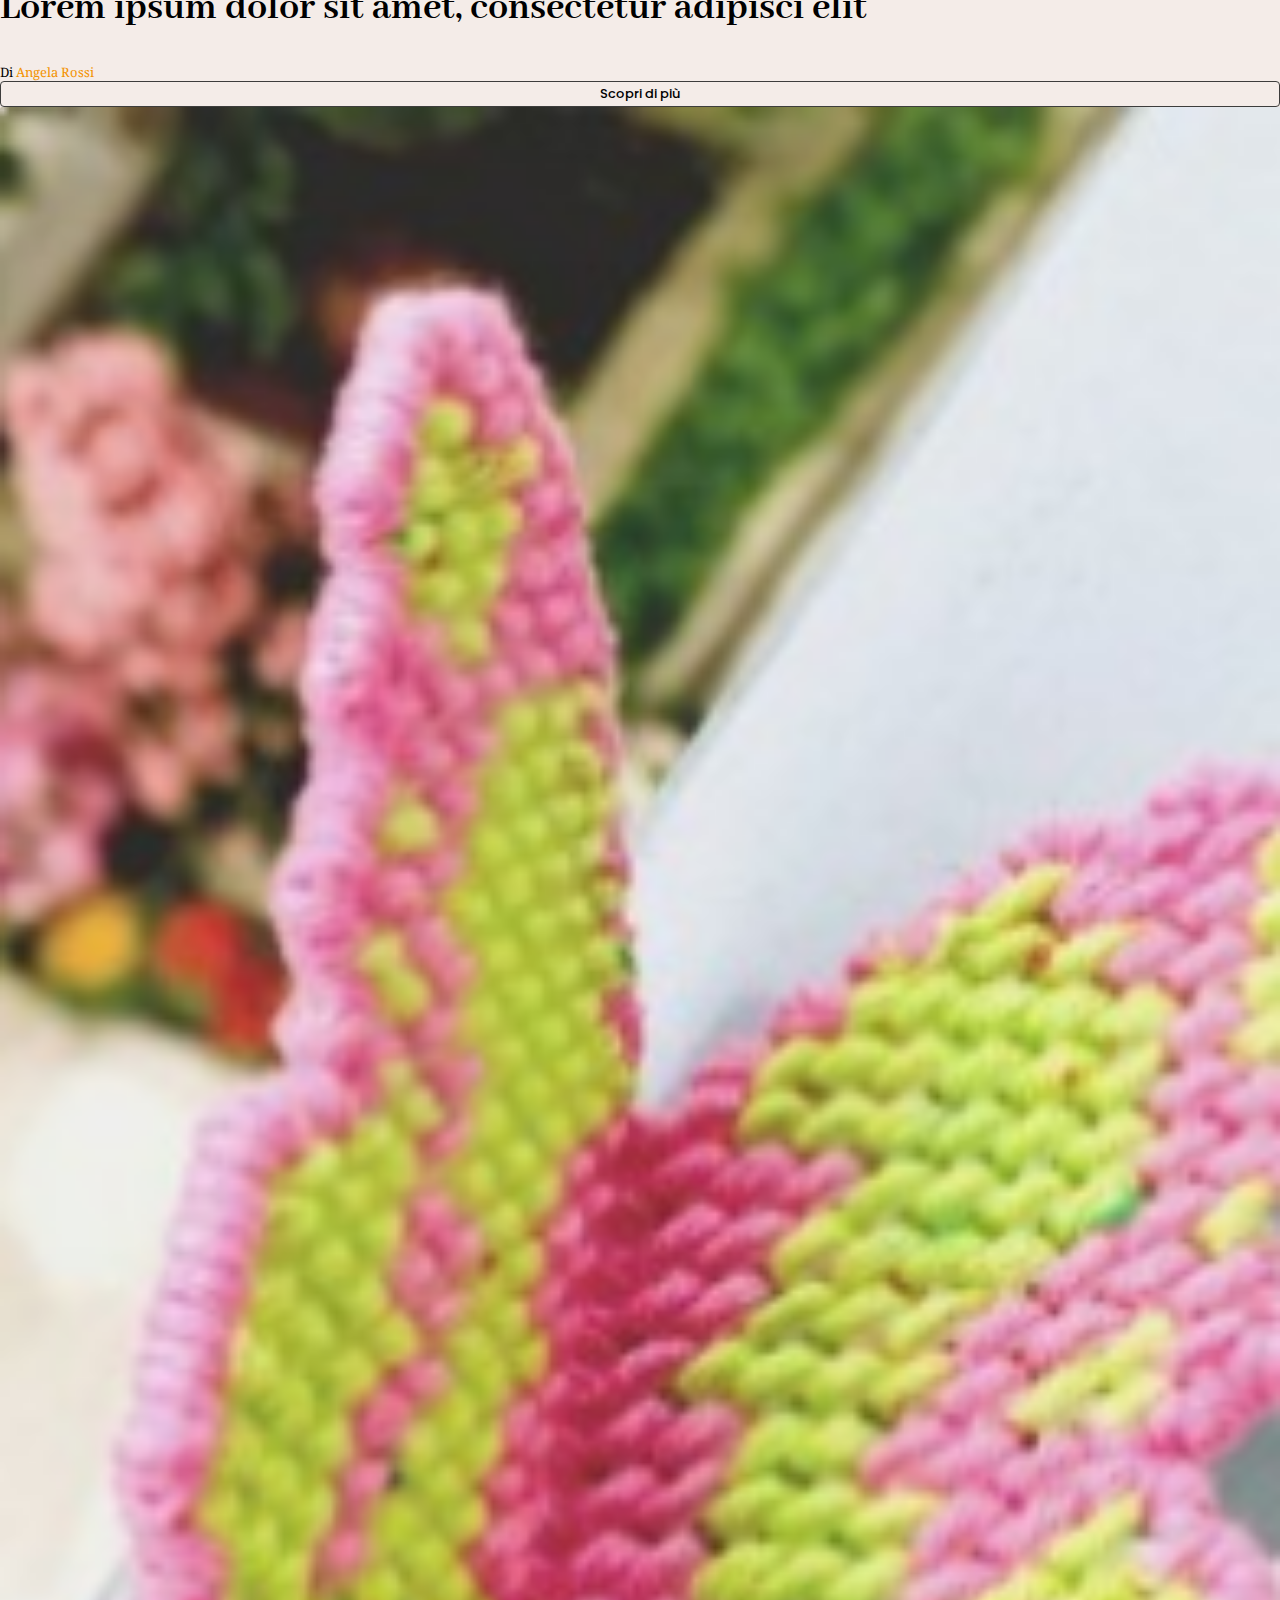
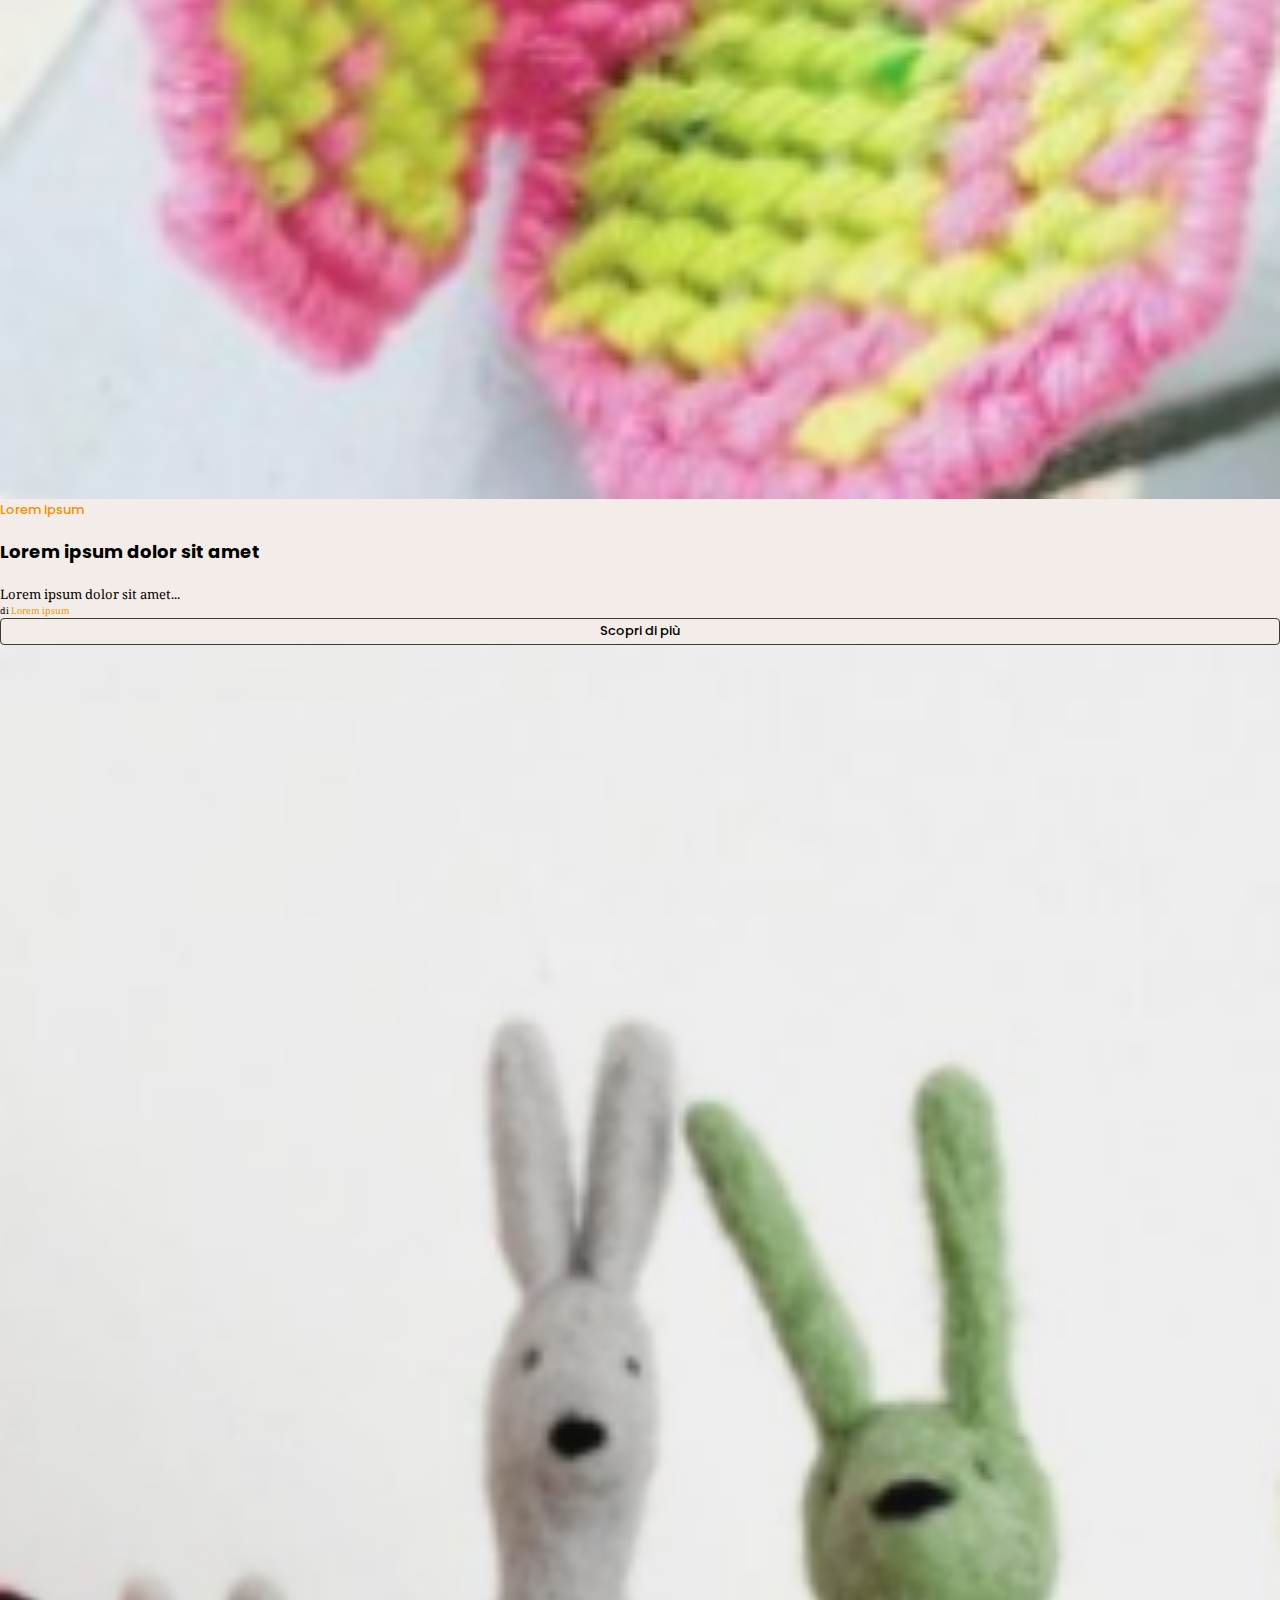
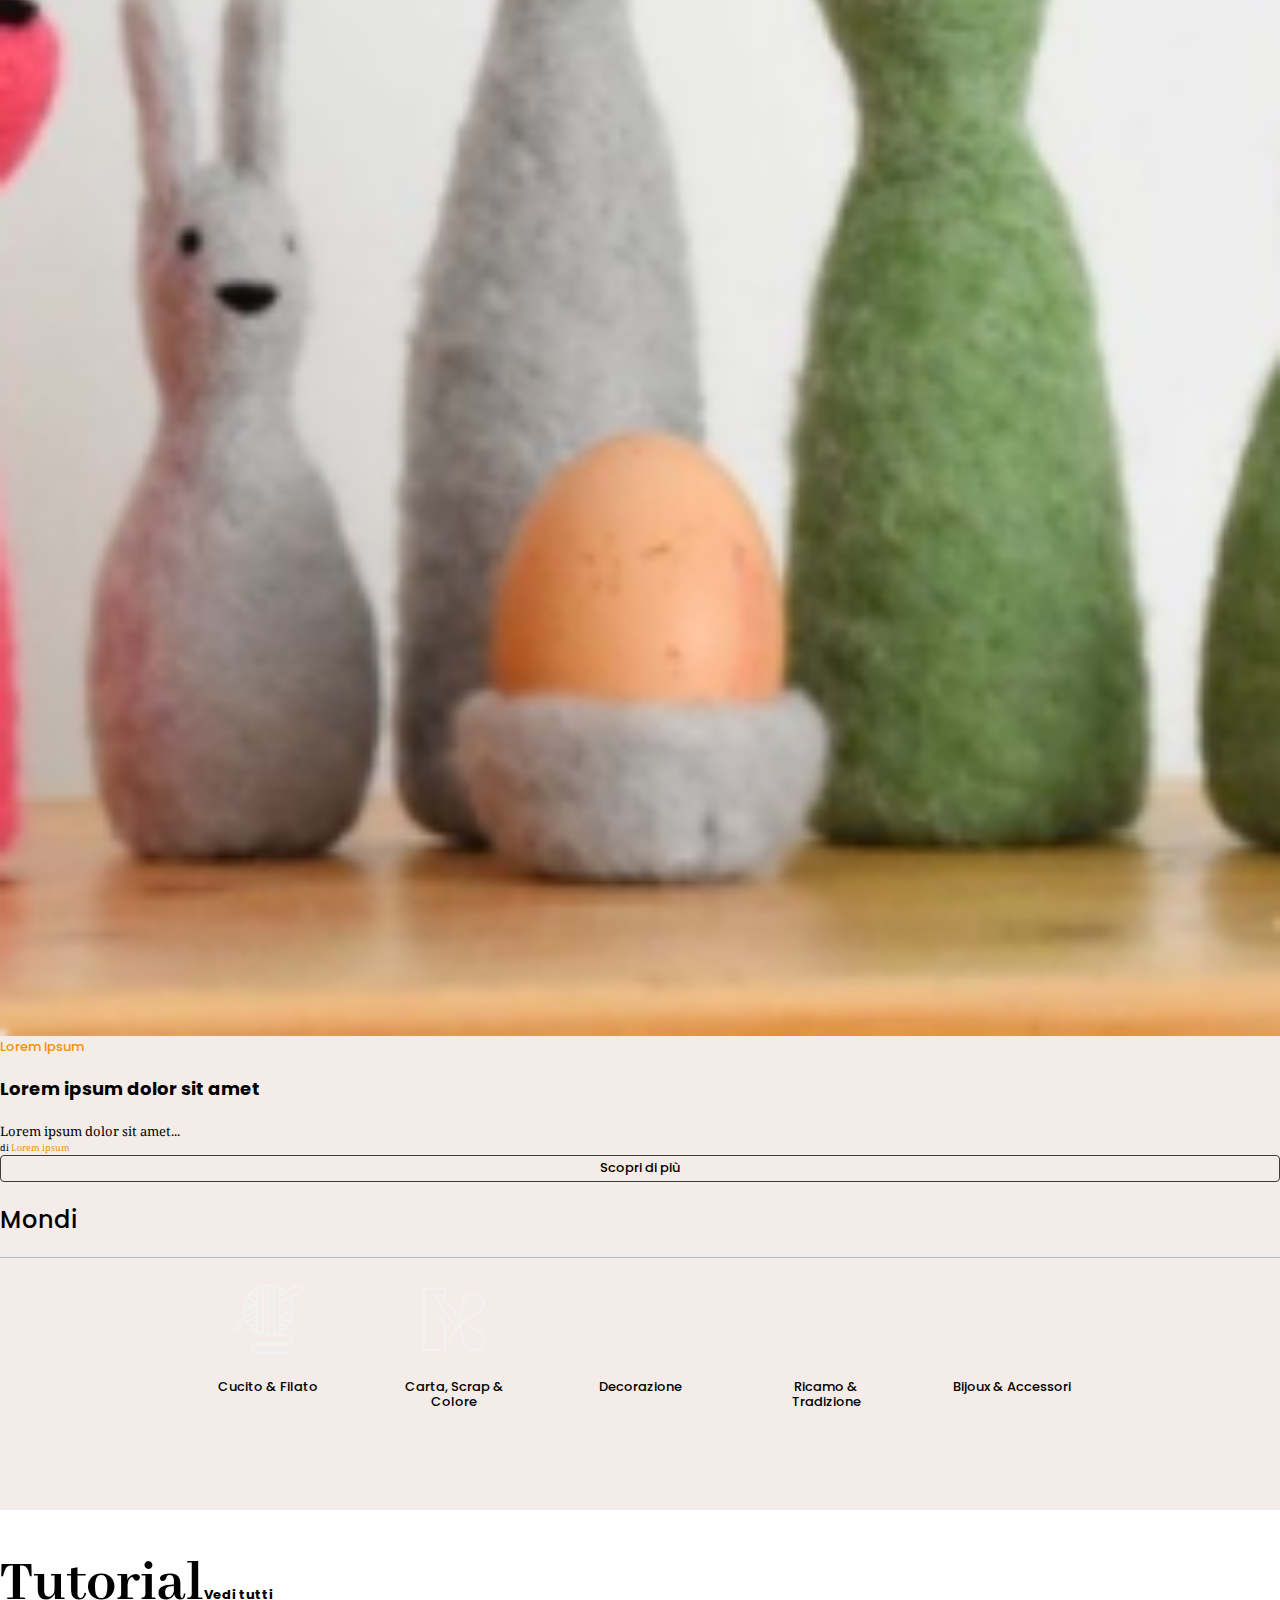
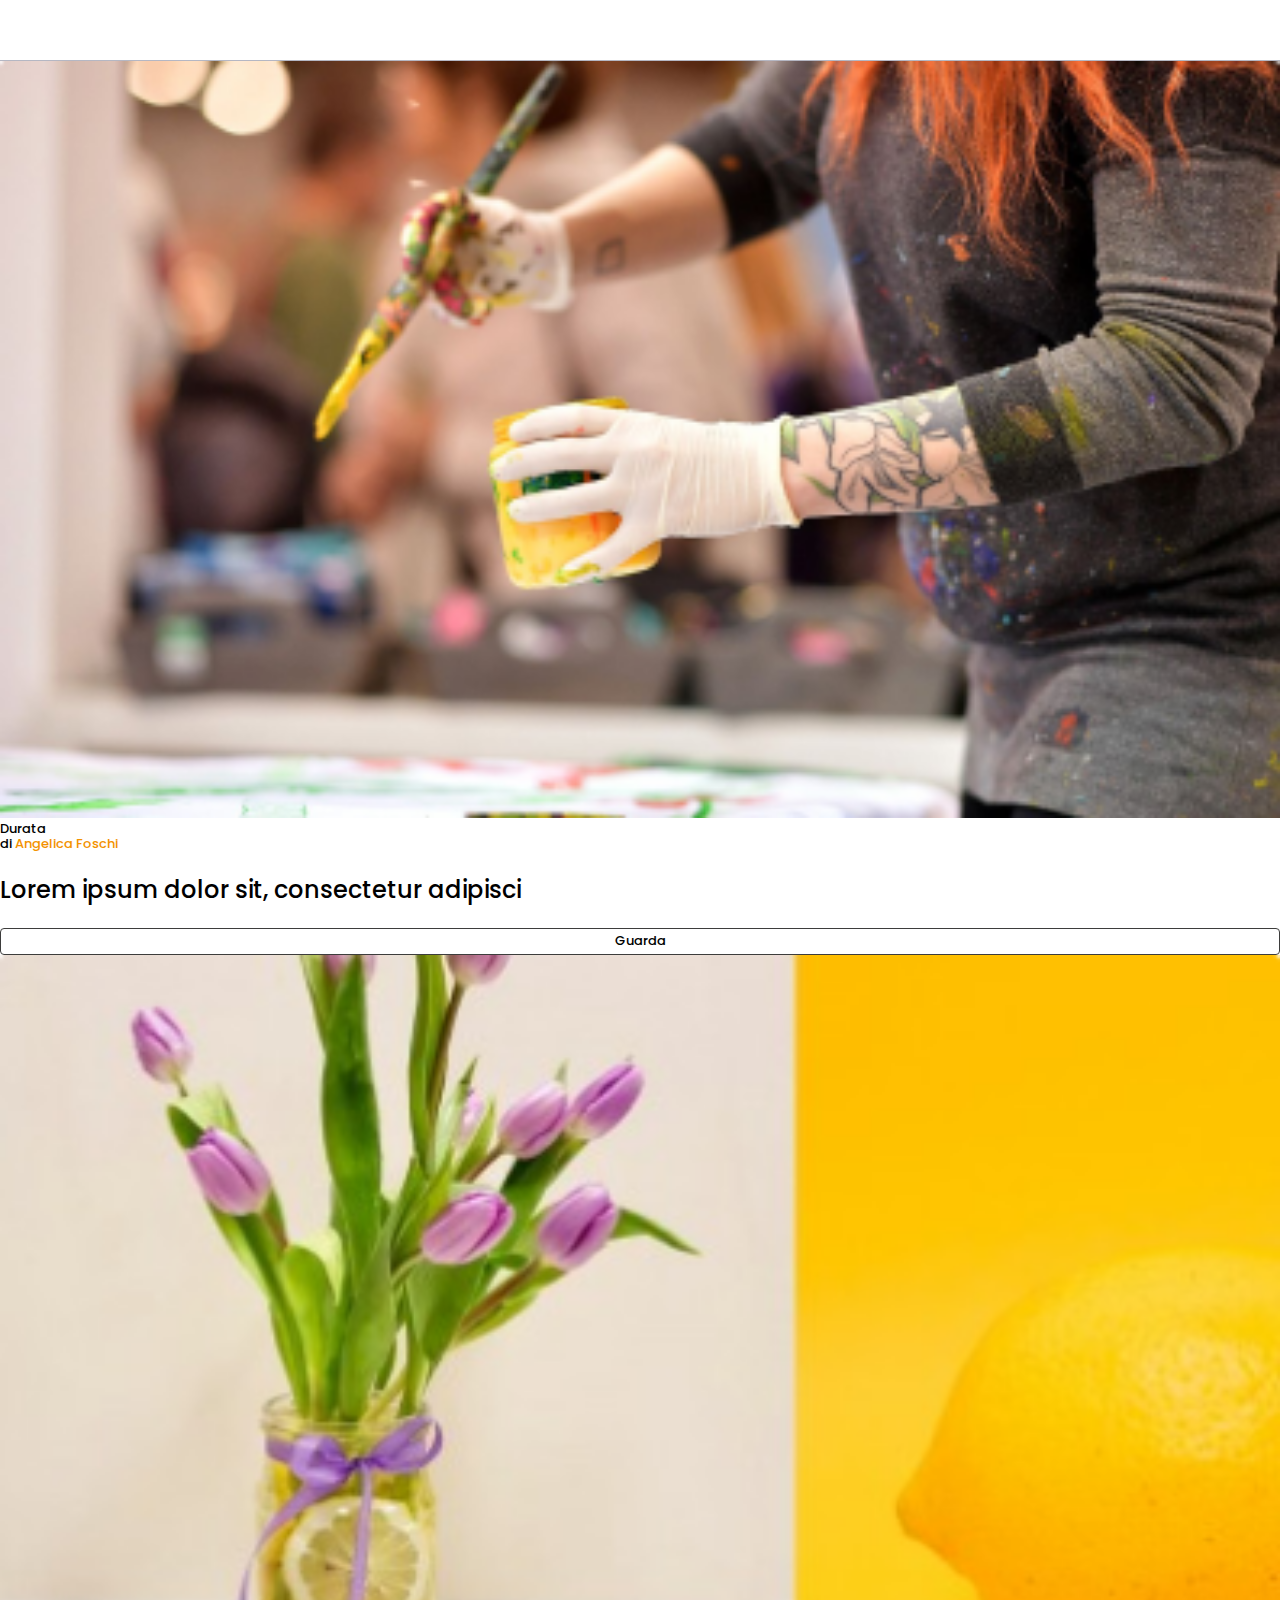
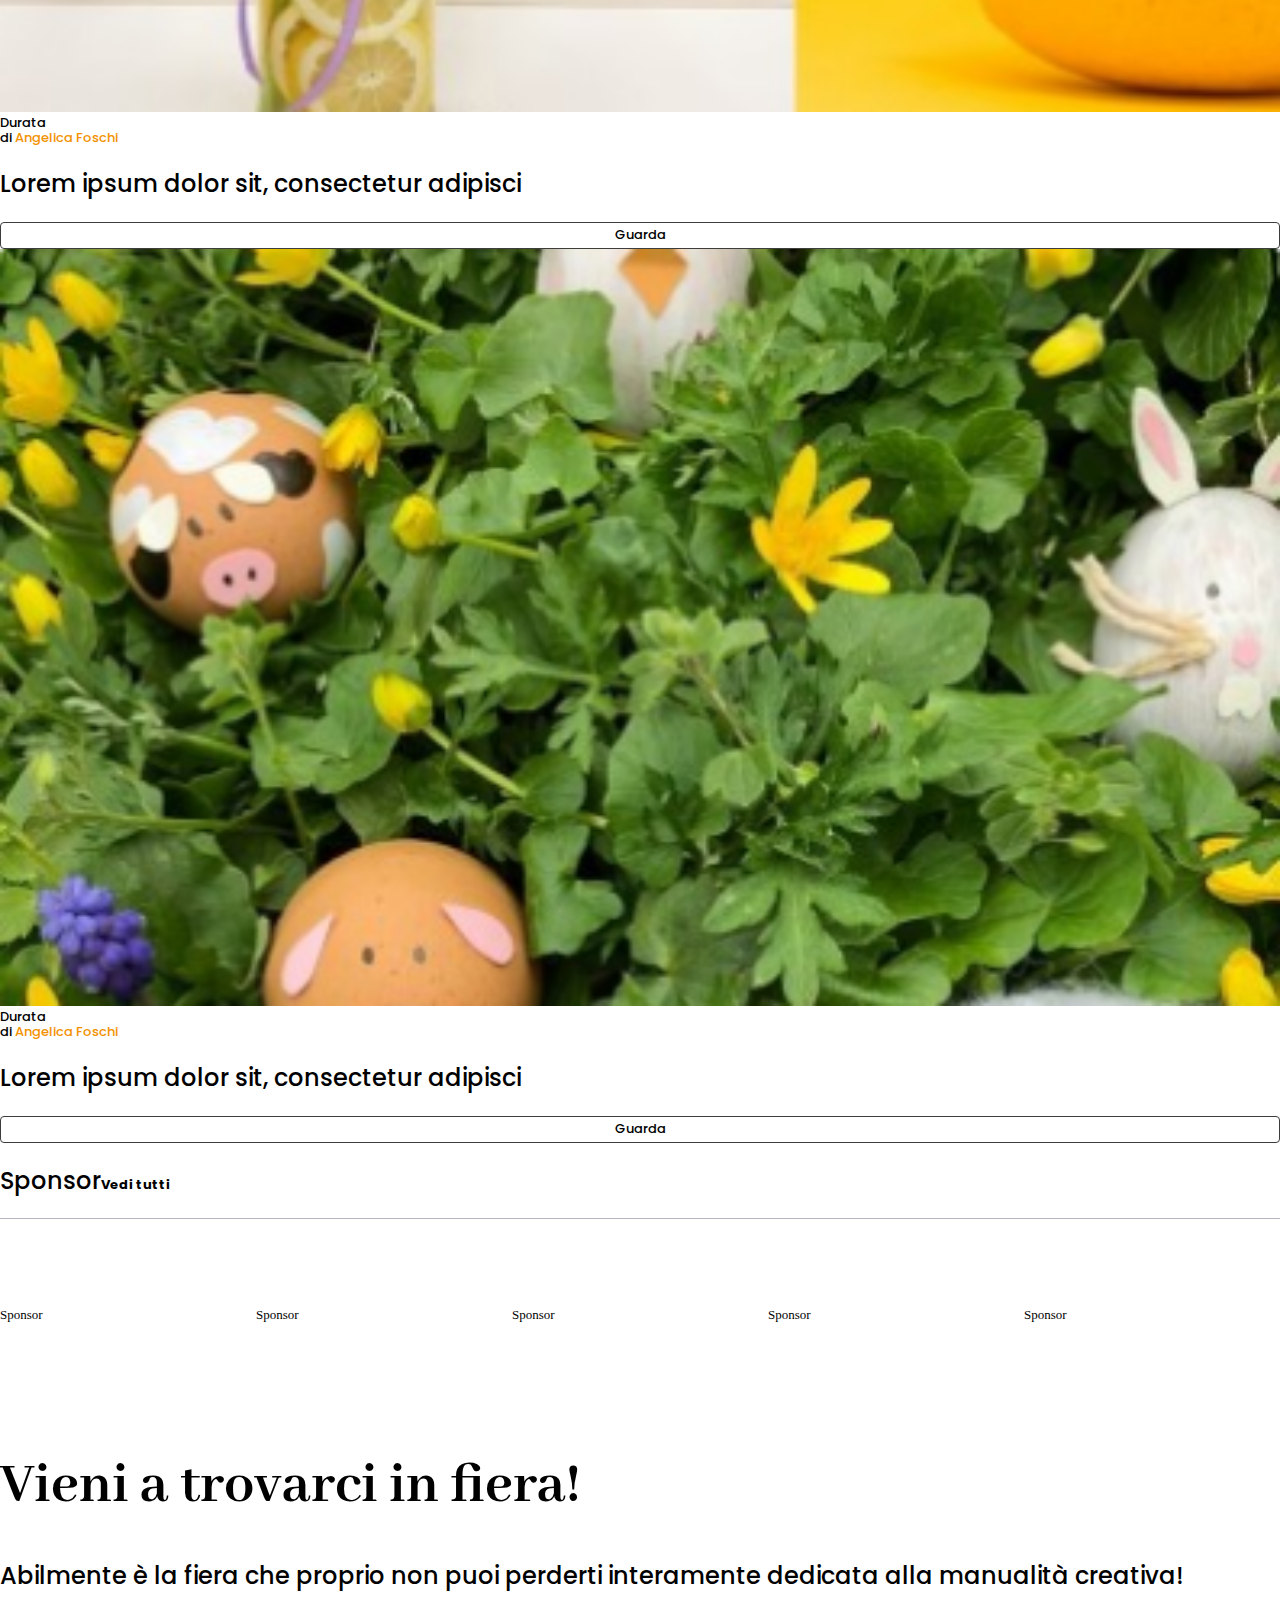
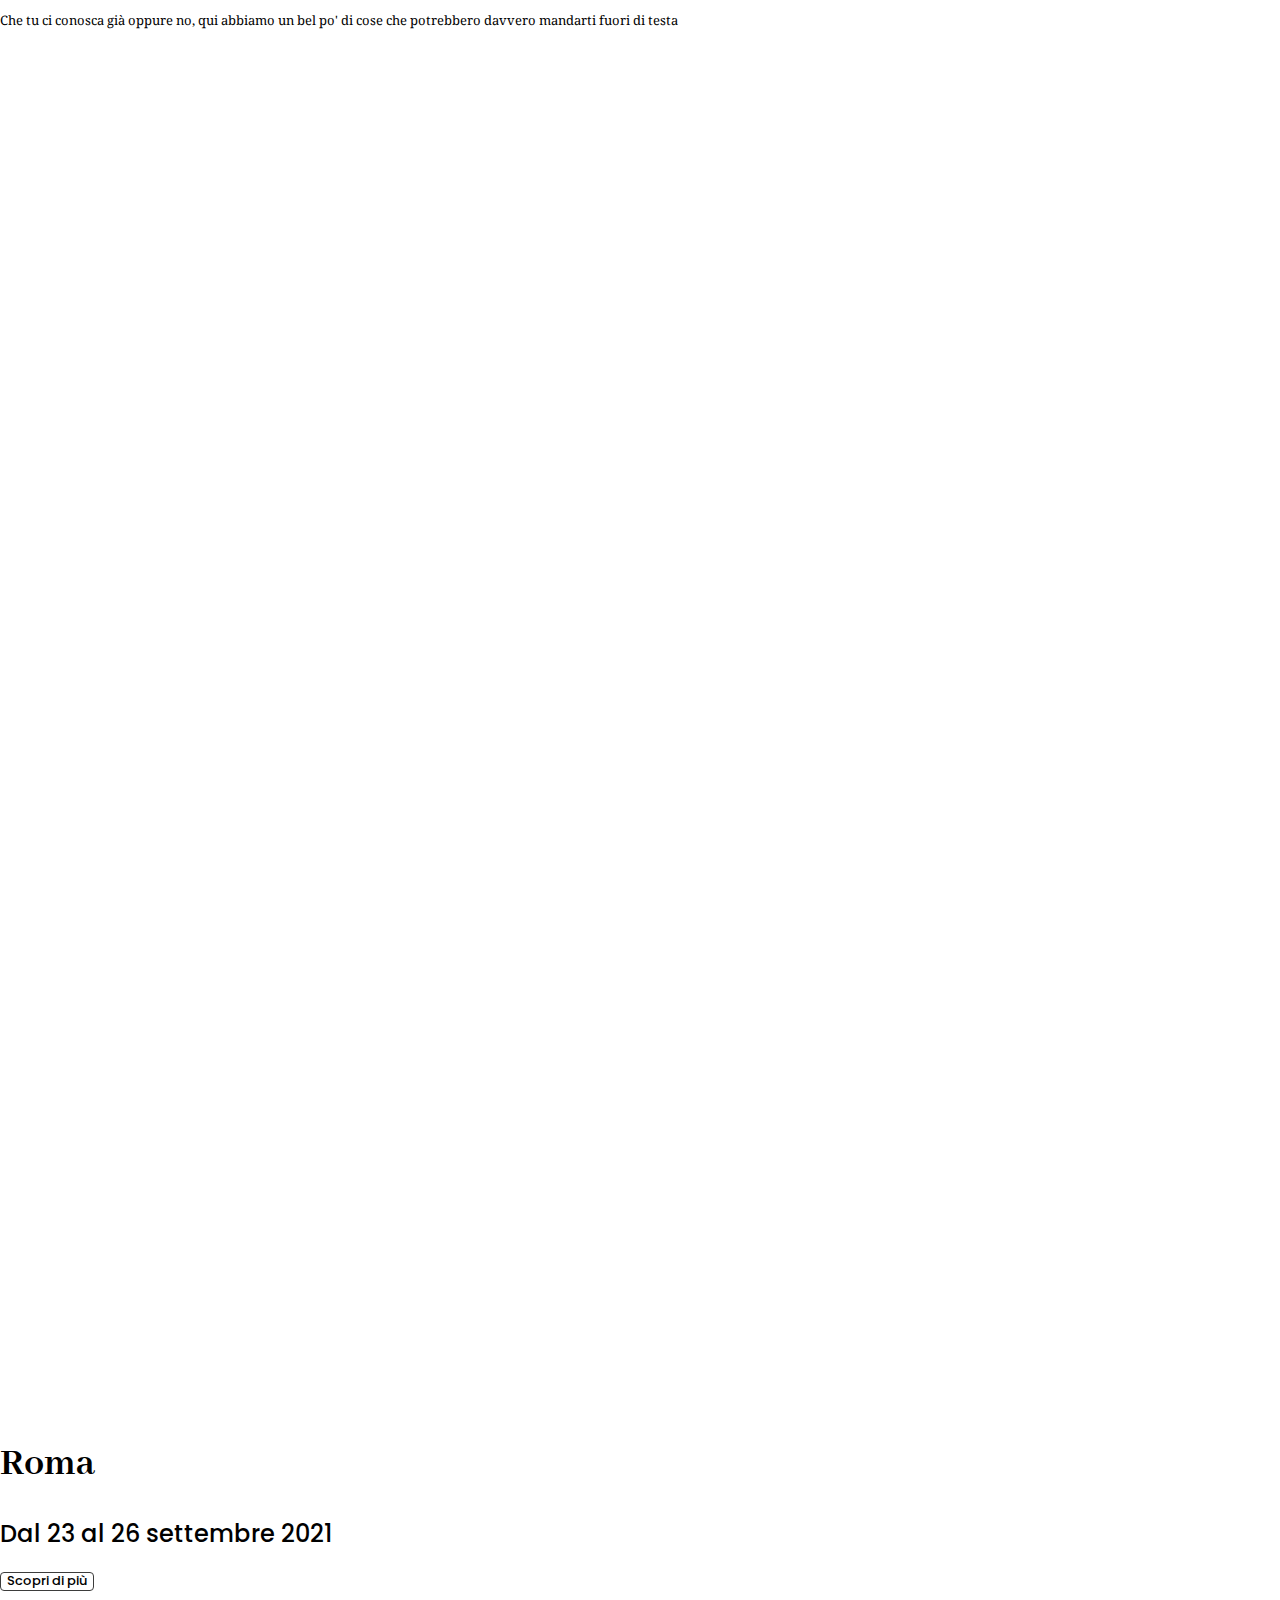
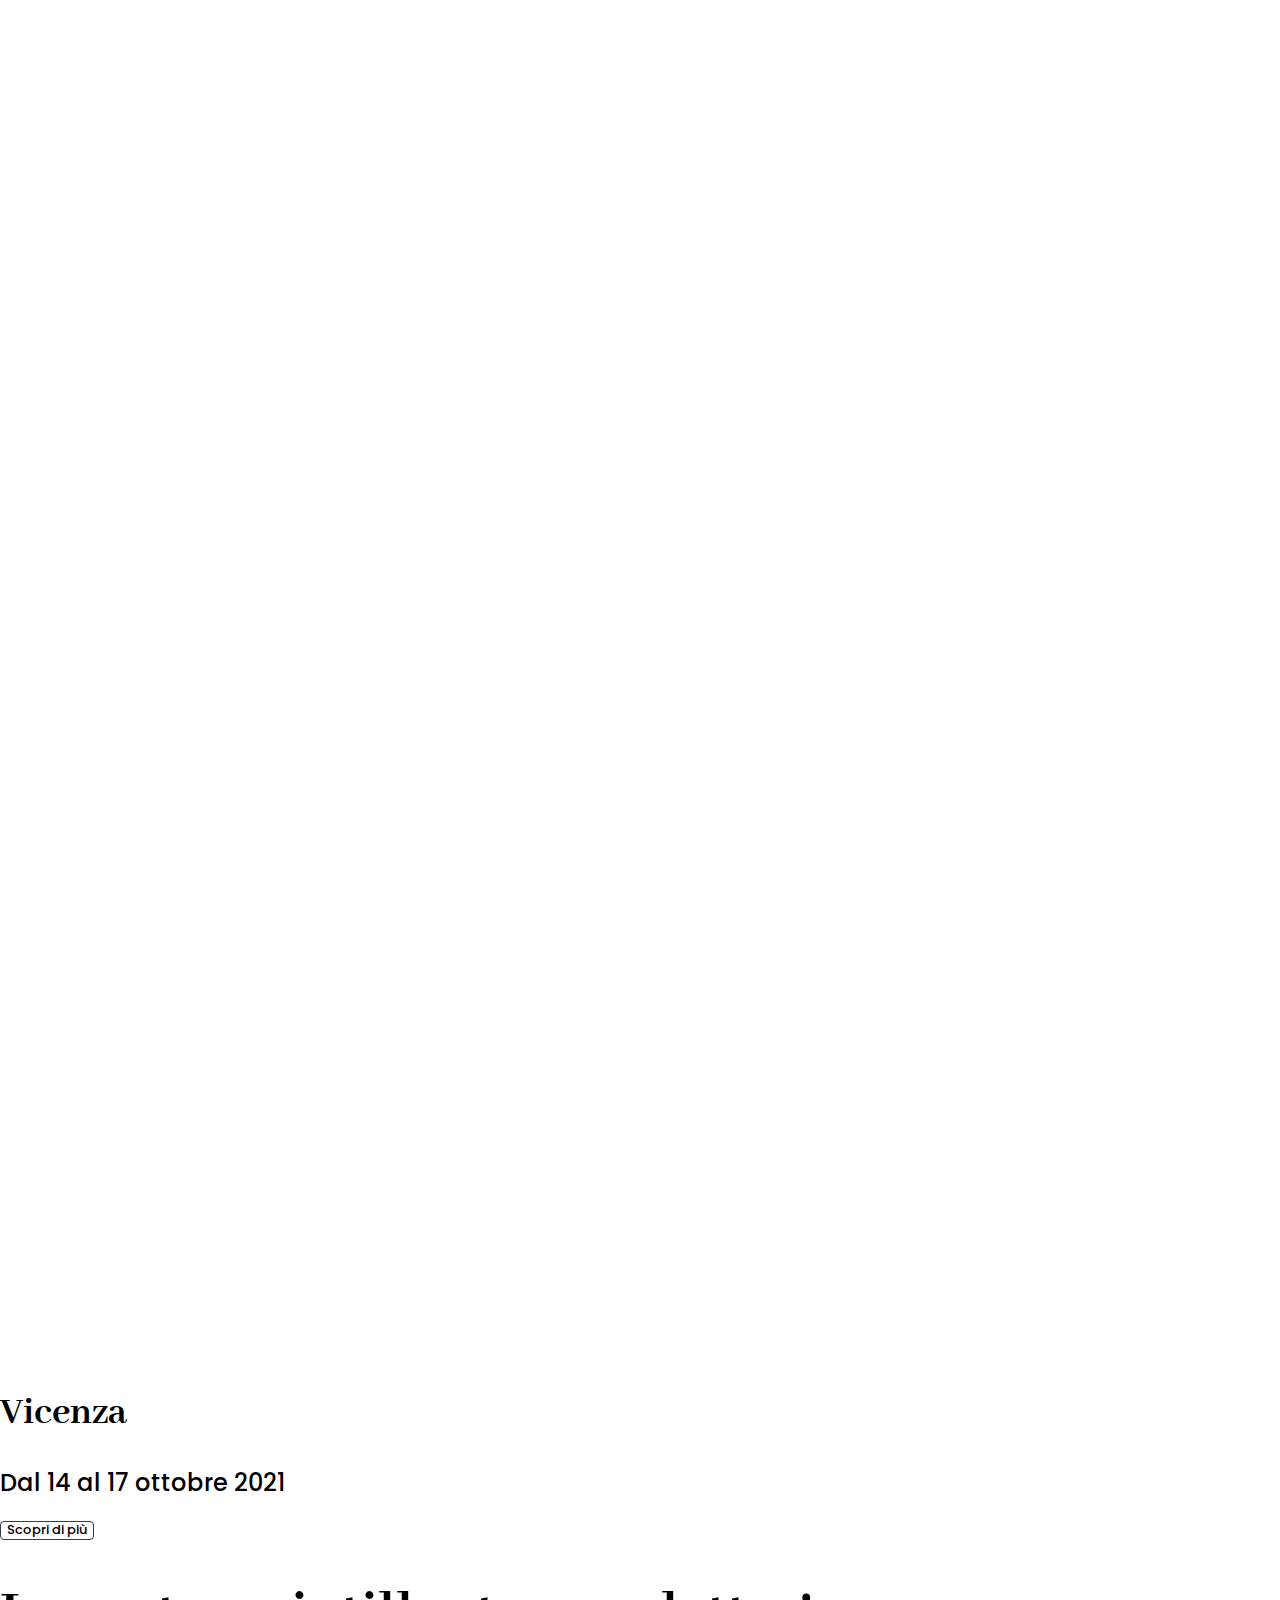
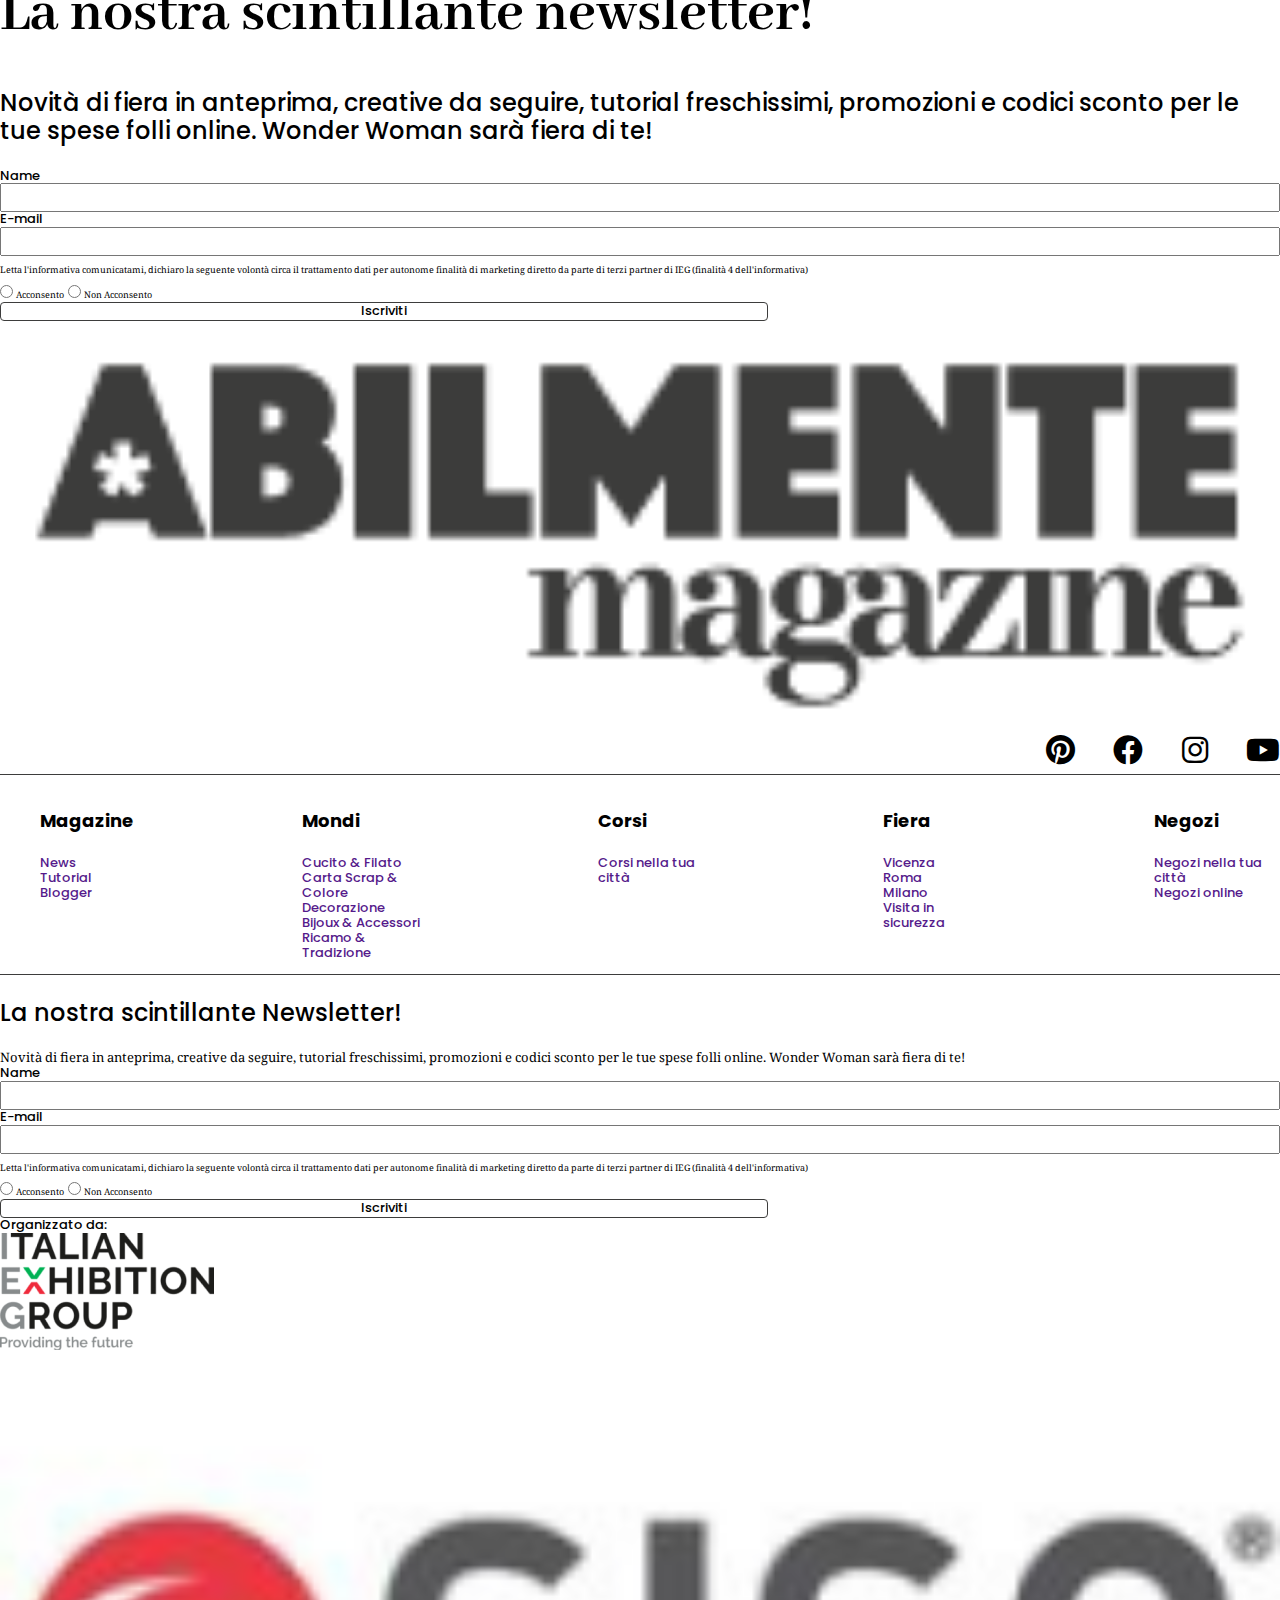
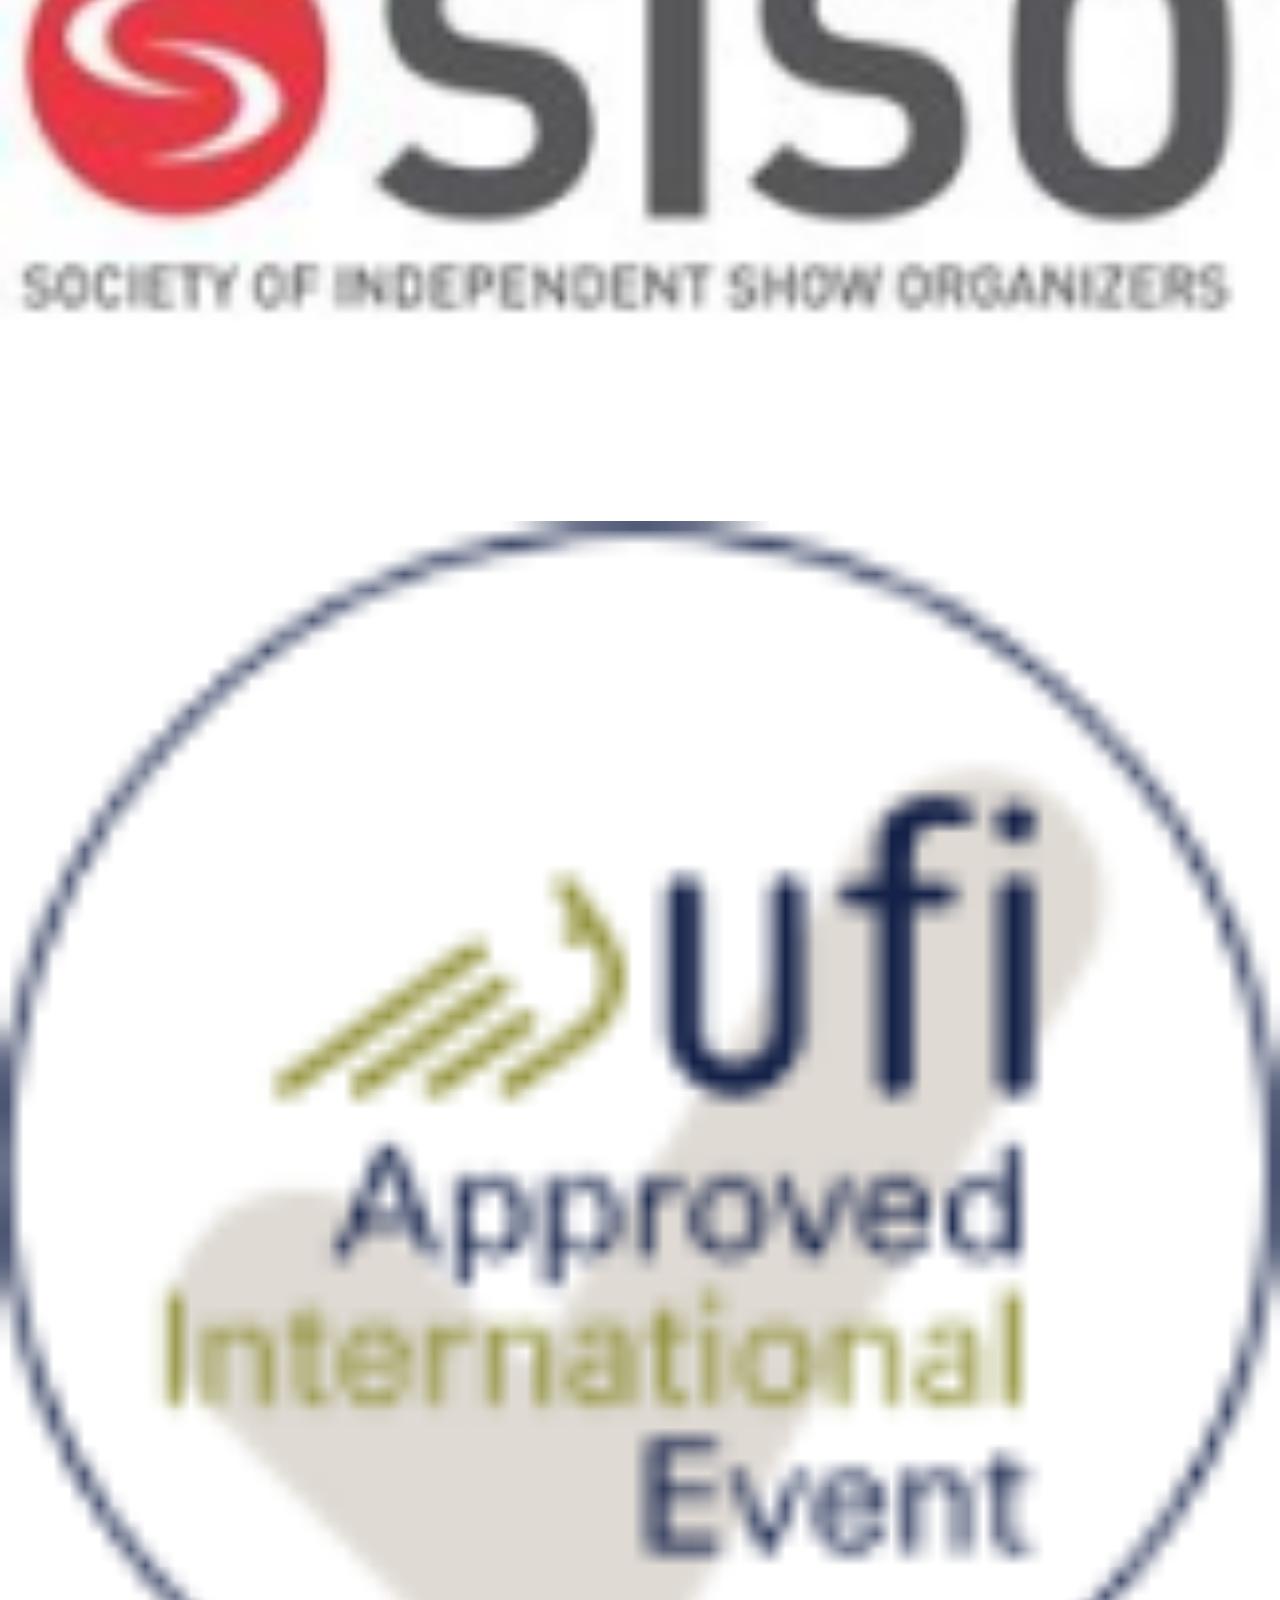
==== commit 7ab6d1be: "fifth commit" ====
--- a/html/index.html
+++ b/html/index.html
@@ -390,8 +390,8 @@
             </div>
         </div>
     </div>
-    <footer class="container">
-        <div class="row">
+    <footer class="container mt-5 pt-5">
+        <div class="row pt-5">
             <div class="col-2">
                 <img src="../img/abilmente-magazine.png" alt="">
             </div>
@@ -404,7 +404,7 @@
                 </span>
             </div>
         </div>
-        <div class=" list tittle-border mb-5">
+        <div class=" list bottom-border-li pb-5 mb-5 mt-3">
             <ul type="none">
                 <h4>Magazine</h4>
                 <li>
@@ -449,7 +449,7 @@
             </div>
             <form action="" class="col-md-8 col-12 ms-md-5 ms-0 text-start">
                 <div class="row">
-                    <div class="col-md-5 col-12 me-5">
+                    <div class="col-md-7 col-12 me-md-4">
                         <div>
                             <span class="body-copy-sans">Name</span>
                         </div>
@@ -463,7 +463,7 @@
                             <input type="text" class="p-2 border border-2 border-dark rounded btn-w-100">
                         </div>
                     </div>
-                    <div class="col-md-5 col-12 ms-md-5 ms-0">
+                    <div class="col-md-4 col-12 ms-md-5 ms-0">
                         <div>
                             <p class="small-copy">
                                 Letta l'informativa comunicatami, dichiaro la seguente volontà circa il trattamento dati per autonome finalità di marketing diretto da parte di terzi partner di IEG (finalità 4 dell'informativa)
@@ -483,7 +483,7 @@
                 </div>
             </form>
             <div class="text-start mt-5">
-                <div class="row">
+                <div class="row pt-5 mt-5">
                     <div class="col-md-4 col-12">
                         <div>
                             <span class="body-copy-sans">
@@ -507,7 +507,7 @@
                     </div>
                 </div>
             </div>
-            <div class="mt-5 pb-5 pt-5">
+            <div class="pb-5 pt-5">
                 <span class="copyright">© ITALIAN EXHIBITION GROUP SpA© All rights reserved - Via Emilia 155, 47921 Rimini - CF/PI 00139440408 - Registro Imprese: Rimini P.I e n. Reg. Imprese 00139440408 - Capitale Sociale € 52.214.897 i.v.</span>
             </div>
         </div>
--- a/css/style.css
+++ b/css/style.css
@@ -1 +1 @@
-@import"https://fonts.googleapis.com/css2?family=Abhaya+Libre:wght@700&family=Noto+Serif&family=Poppins:wght@400;500;700&display=swap";*{box-sizing:border-box}body{font-size:13px}.radius{border-radius:2px 2px 0px 0px}.radius1{border-radius:2px 0px 0px 2px}.body-copy-sans{font-size:1em;font-weight:500;font-family:"Poppins",sans-serif}.copyright{font-size:1em;font-weight:400;font-family:"Poppins",sans-serif}.bottoni-small{font-family:"Poppins",sans-serif;font-size:.6923076923em;font-weight:600}button{background-color:transparent;border:1.5px solid #3d3d3c;border-radius:4px}a{text-decoration:none}.hover:hover{color:#f39200 !important;transition:1s ease-out}@-webkit-keyframes bg-animation{from{opacity:.5}to{opacity:1}}@keyframes bg-animation{from{opacity:.5}to{opacity:1}}@-webkit-keyframes move{from{left:-400px}to{left:0px}}@keyframes move{from{left:-400px}to{left:0px}}@-webkit-keyframes move_right{from{right:-400px}to{right:0px}}@keyframes move_right{from{right:-400px}to{right:0px}}@-webkit-keyframes header{from{top:-200px}to{top:0px}}@keyframes header{from{top:-200px}to{top:0px}}.dida{font-family:"Noto Serif",serif;font-size:.7692307692em;font-weight:400}.copy-caps{font-family:"Poppins",sans-serif;font-size:1em;font-weight:400}.copy-sans{font-size:1em;font-family:"Poppins",sans-serif;font-weight:400}.background_fondini{background-color:#f4ece8}.auto_img{width:auto}.body-copy{font-family:"Noto Serif",serif;font-size:1em;font-weight:400}.body-link-bold{font-size:1em;font-weight:700;font-family:"Poppins",sans-serif}.small-copy{font-size:.6923076923em;font-family:"Noto Serif",serif;font-weight:400}img{width:100%}.gray{color:#b5b7c3}header{-webkit-animation-name:header;animation-name:header;position:relative;-webkit-animation-duration:2s;animation-duration:2s}header ul{display:flex;gap:15%}header ul li a{display:flex;gap:5%}header .header-end{gap:30%}h1{font-family:"Abhaya Libre",serif;font-size:4.6153846154em;font-weight:700}h2{font-family:"Abhaya Libre",serif;font-size:3.0769230769em}h3{font-family:"Abhaya Libre",serif;font-size:1.8461538462em}h4{font-family:"Poppins",sans-serif;font-size:1.3846153846em}.main{display:grid;grid-template-columns:60% 40%;width:100%;height:600px;background:linear-gradient(270deg, #3D3D3C 0%, rgba(61, 61, 60, 0.2) 100%),url(../img/young-woman-repainting-furniture-with-diy-2021-08-28-11-04-49-utc.png);background-repeat:no-repeat;background-size:cover;-webkit-animation-name:bg-animation;animation-name:bg-animation;-webkit-animation-duration:3s;animation-duration:3s}.main_info_left{align-items:end;display:grid;position:relative;-webkit-animation:move 2s;animation:move 2s}.main_info_right{width:80%;display:grid;gap:4%;position:relative;-webkit-animation:move_right 2s;animation:move_right 2s;grid-template-columns:auto;grid-template-rows:auto auto auto}.main_info_right div{margin-bottom:20px;margin-top:20px;display:grid;grid-template-columns:30% 70%}.main_info_right .img_main{width:134px;height:134px;background-image:url(../img/1.png);background-repeat:no-repeat;background-size:cover}.main_info_right .img_main2{width:134px;height:134px;background-image:url(../img/2.png);background-repeat:no-repeat;background-size:cover}.main_info_right .img_main3{width:134px;height:134px;background-image:url(../img/3.png);background-repeat:no-repeat;background-size:cover}.main_info_right .text-main{grid-template-columns:auto}.span-orange{color:#f39200}.tittle-border{border-bottom:1px solid #b5b7c3;display:flex;align-items:baseline}.btn-w-100{width:100%;padding:5px}.btn-w-60{width:60%}.mondi{padding-bottom:10em;display:grid;grid-template-columns:auto auto auto auto auto;gap:5%;justify-content:center}.mondi div{height:122px;width:122px;display:grid;align-items:center;text-align:center;justify-content:center}.sponsor{display:grid;grid-template-columns:auto auto auto auto auto;align-items:center;position:relative}.sponsor .none{display:none}.sponsor div{height:193px;align-items:center;display:grid}.left{position:absolute;left:-34px;top:102px}.right{position:absolute;top:102px;right:-34px}.search{font-size:2em}.bottom-border{border-bottom:2px solid #3d3d3c;height:40px;font-size:30px}.bottom-border span{display:flex;gap:3%;justify-content:end}.girl{width:56px;height:56px}.list{gap:10%;display:flex}@media screen and (max-width: 750px){.left{left:0}.right{right:0}body{font-size:10px}.main{background-position:center;grid-template-columns:auto;margin-bottom:20em !important}.main_info_right{width:100%}.main_info_right div{grid-template-columns:40% 60%}.mondi{padding-bottom:20em;grid-template-columns:auto}h1{font-size:2em}.sponsor{justify-content:center}.sponsor div{display:none}.sponsor .none{display:flex;justify-content:center}header .header-end{gap:10%}.list{gap:0%;text-align:center;display:block}ul{display:block}}+@import"https://fonts.googleapis.com/css2?family=Abhaya+Libre:wght@700&family=Noto+Serif&family=Poppins:wght@400;500;700&display=swap";*{box-sizing:border-box}body{font-size:13px}.radius{border-radius:2px 2px 0px 0px}.radius1{border-radius:2px 0px 0px 2px}.body-copy-sans{font-size:1em;font-weight:500;font-family:"Poppins",sans-serif}.copyright{font-size:1em;font-weight:400;font-family:"Poppins",sans-serif}.bottoni-small{font-family:"Poppins",sans-serif;font-size:.6923076923em;font-weight:600}button{background-color:transparent;border:1.5px solid #3d3d3c;border-radius:4px}a{text-decoration:none}.hover:hover{color:#f39200 !important;transition:1s ease-out}@-webkit-keyframes bg-animation{from{opacity:.5}to{opacity:1}}@keyframes bg-animation{from{opacity:.5}to{opacity:1}}@-webkit-keyframes move{from{left:-400px}to{left:0px}}@keyframes move{from{left:-400px}to{left:0px}}@-webkit-keyframes move_right{from{right:-400px}to{right:0px}}@keyframes move_right{from{right:-400px}to{right:0px}}@-webkit-keyframes header{from{top:-200px}to{top:0px}}@keyframes header{from{top:-200px}to{top:0px}}.dida{font-family:"Noto Serif",serif;font-size:.7692307692em;font-weight:400}.copy-caps{font-family:"Poppins",sans-serif;font-size:1em;font-weight:400}.copy-sans{font-size:1em;font-family:"Poppins",sans-serif;font-weight:400}.background_fondini{background-color:#f4ece8}.auto_img{width:auto}.body-copy{font-family:"Noto Serif",serif;font-size:1em;font-weight:400}.body-link-bold{font-size:1em;font-weight:700;font-family:"Poppins",sans-serif}.small-copy{font-size:.6923076923em;font-family:"Noto Serif",serif;font-weight:400}img{width:100%}.gray{color:#b5b7c3}header{-webkit-animation-name:header;animation-name:header;position:relative;-webkit-animation-duration:2s;animation-duration:2s}header ul{display:flex;gap:15%}header ul li a{display:flex;gap:5%}header .header-end{gap:30%}h1{font-family:"Abhaya Libre",serif;font-size:4.6153846154em;font-weight:700}h2{font-family:"Abhaya Libre",serif;font-size:3.0769230769em}h3{font-family:"Poppins",sans-serif;font-size:1.8461538462em;font-weight:500}h4{font-family:"Poppins",sans-serif;font-size:1.3846153846em}.main{display:grid;grid-template-columns:60% 40%;width:100%;height:600px;background:linear-gradient(270deg, #3D3D3C 0%, rgba(61, 61, 60, 0.2) 100%),url(../img/young-woman-repainting-furniture-with-diy-2021-08-28-11-04-49-utc.png);background-repeat:no-repeat;background-size:cover;-webkit-animation-name:bg-animation;animation-name:bg-animation;-webkit-animation-duration:3s;animation-duration:3s}.main_info_left{align-items:end;display:grid;position:relative;-webkit-animation:move 2s;animation:move 2s}.main_info_right{width:80%;display:grid;gap:4%;position:relative;-webkit-animation:move_right 2s;animation:move_right 2s;grid-template-columns:auto;grid-template-rows:auto auto auto}.main_info_right div{margin-bottom:20px;margin-top:20px;display:grid;grid-template-columns:30% 70%}.main_info_right .img_main{width:134px;height:134px;background-image:url(../img/1.png);background-repeat:no-repeat;background-size:cover}.main_info_right .img_main2{width:134px;height:134px;background-image:url(../img/2.png);background-repeat:no-repeat;background-size:cover}.main_info_right .img_main3{width:134px;height:134px;background-image:url(../img/3.png);background-repeat:no-repeat;background-size:cover}.main_info_right .text-main{grid-template-columns:auto}.span-orange{color:#f39200}.tittle-border{border-bottom:1px solid #b5b7c3;display:flex;align-items:baseline}.btn-w-100{width:100%;padding:5px}.btn-w-60{width:60%}.mondi{padding-bottom:10em;display:grid;grid-template-columns:auto auto auto auto auto;gap:5%;justify-content:center}.mondi div{height:122px;width:122px;display:grid;align-items:center;text-align:center;justify-content:center}.sponsor{display:grid;grid-template-columns:auto auto auto auto auto;align-items:center;position:relative}.sponsor .none{display:none}.sponsor div{height:193px;align-items:center;display:grid}.left{position:absolute;left:-34px;top:102px}.right{position:absolute;top:102px;right:-34px}.search{font-size:2em}.bottom-border{border-bottom:1px solid #3d3d3c;height:40px;font-size:2.3076923077em}.bottom-border span{display:flex;gap:3%;justify-content:end}.bottom-border-li{border-bottom:1px solid #3d3d3c}.girl{width:56px;height:56px}.list{gap:10%;display:flex}@media screen and (max-width: 750px){.left{left:0}.right{right:0}body{font-size:10px}.main{background-position:center;grid-template-columns:auto;margin-bottom:20em !important}.main_info_right{width:100%}.main_info_right div{grid-template-columns:40% 60%}.mondi{padding-bottom:20em;grid-template-columns:auto}h1{font-size:2em}.sponsor{justify-content:center}.sponsor div{display:none}.sponsor .none{display:flex;justify-content:center}header .header-end{gap:10%}.list{gap:0%;text-align:center;display:block}ul{display:block}}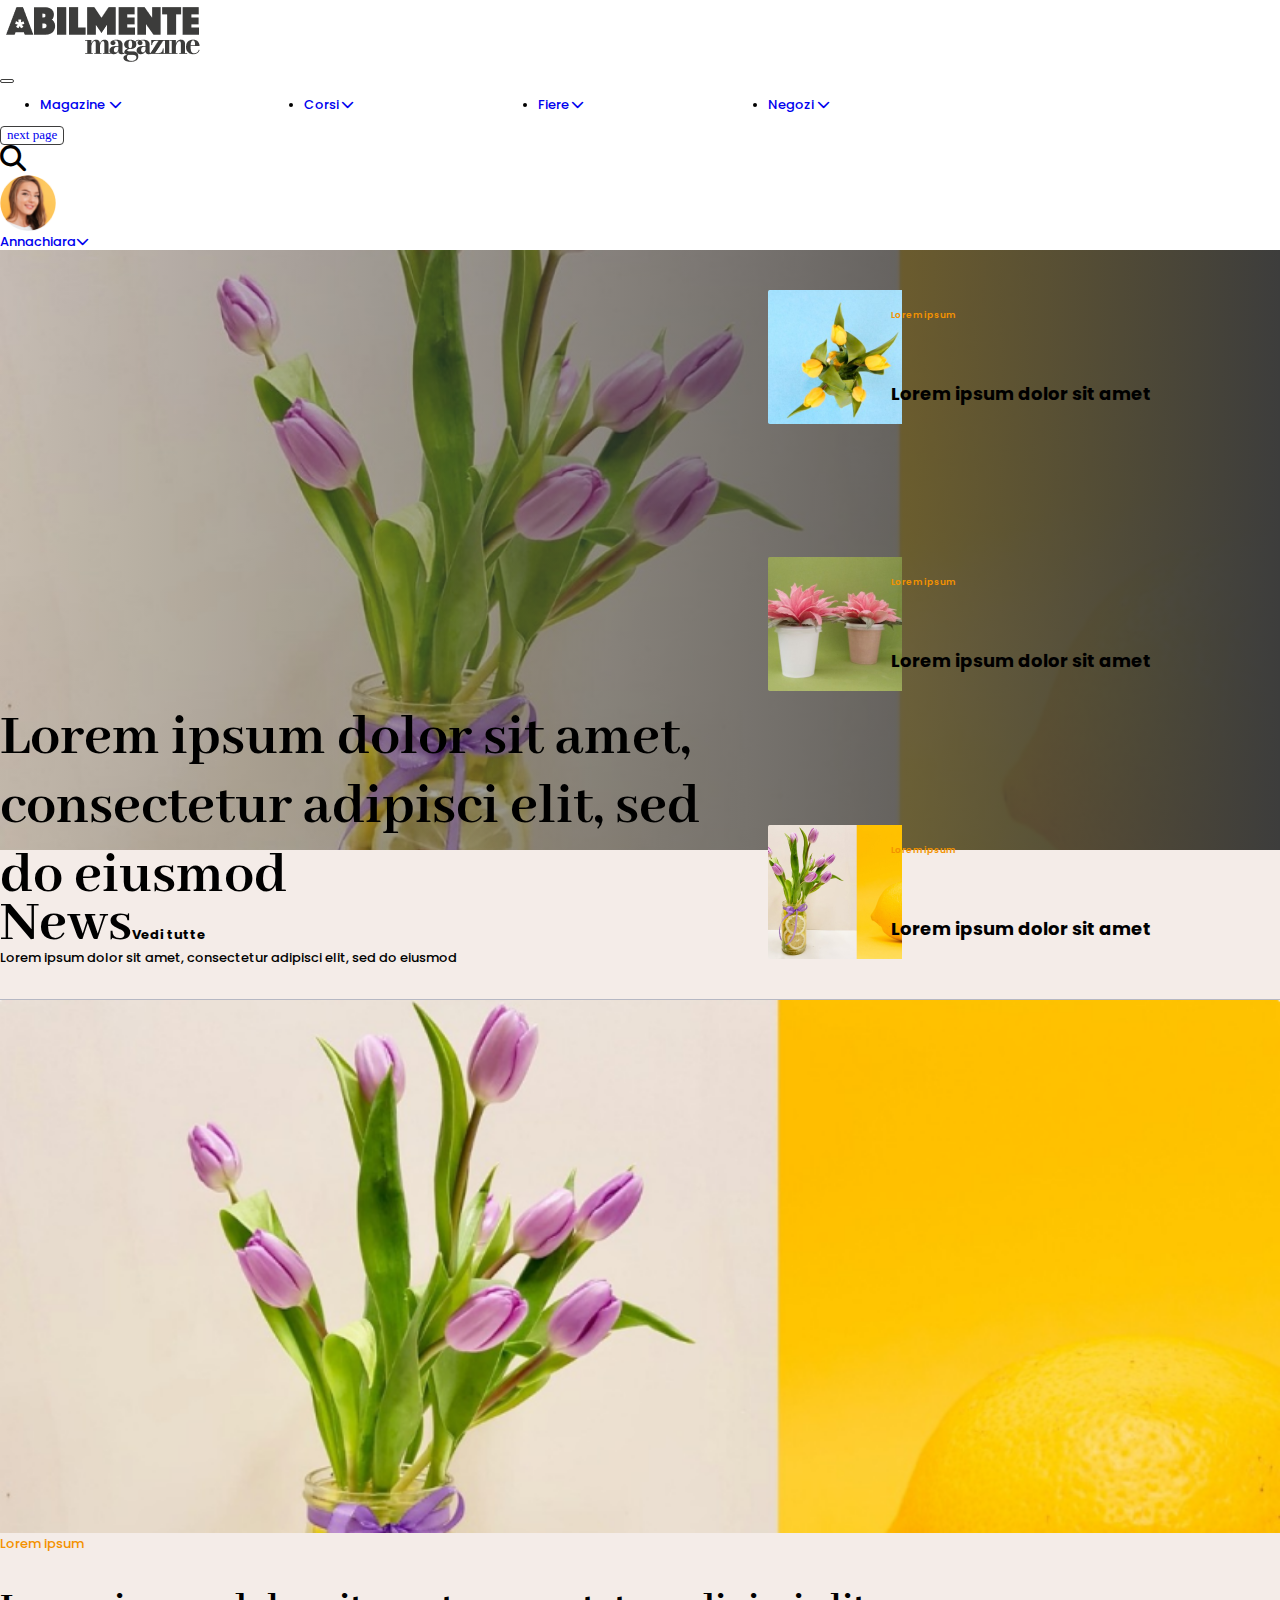
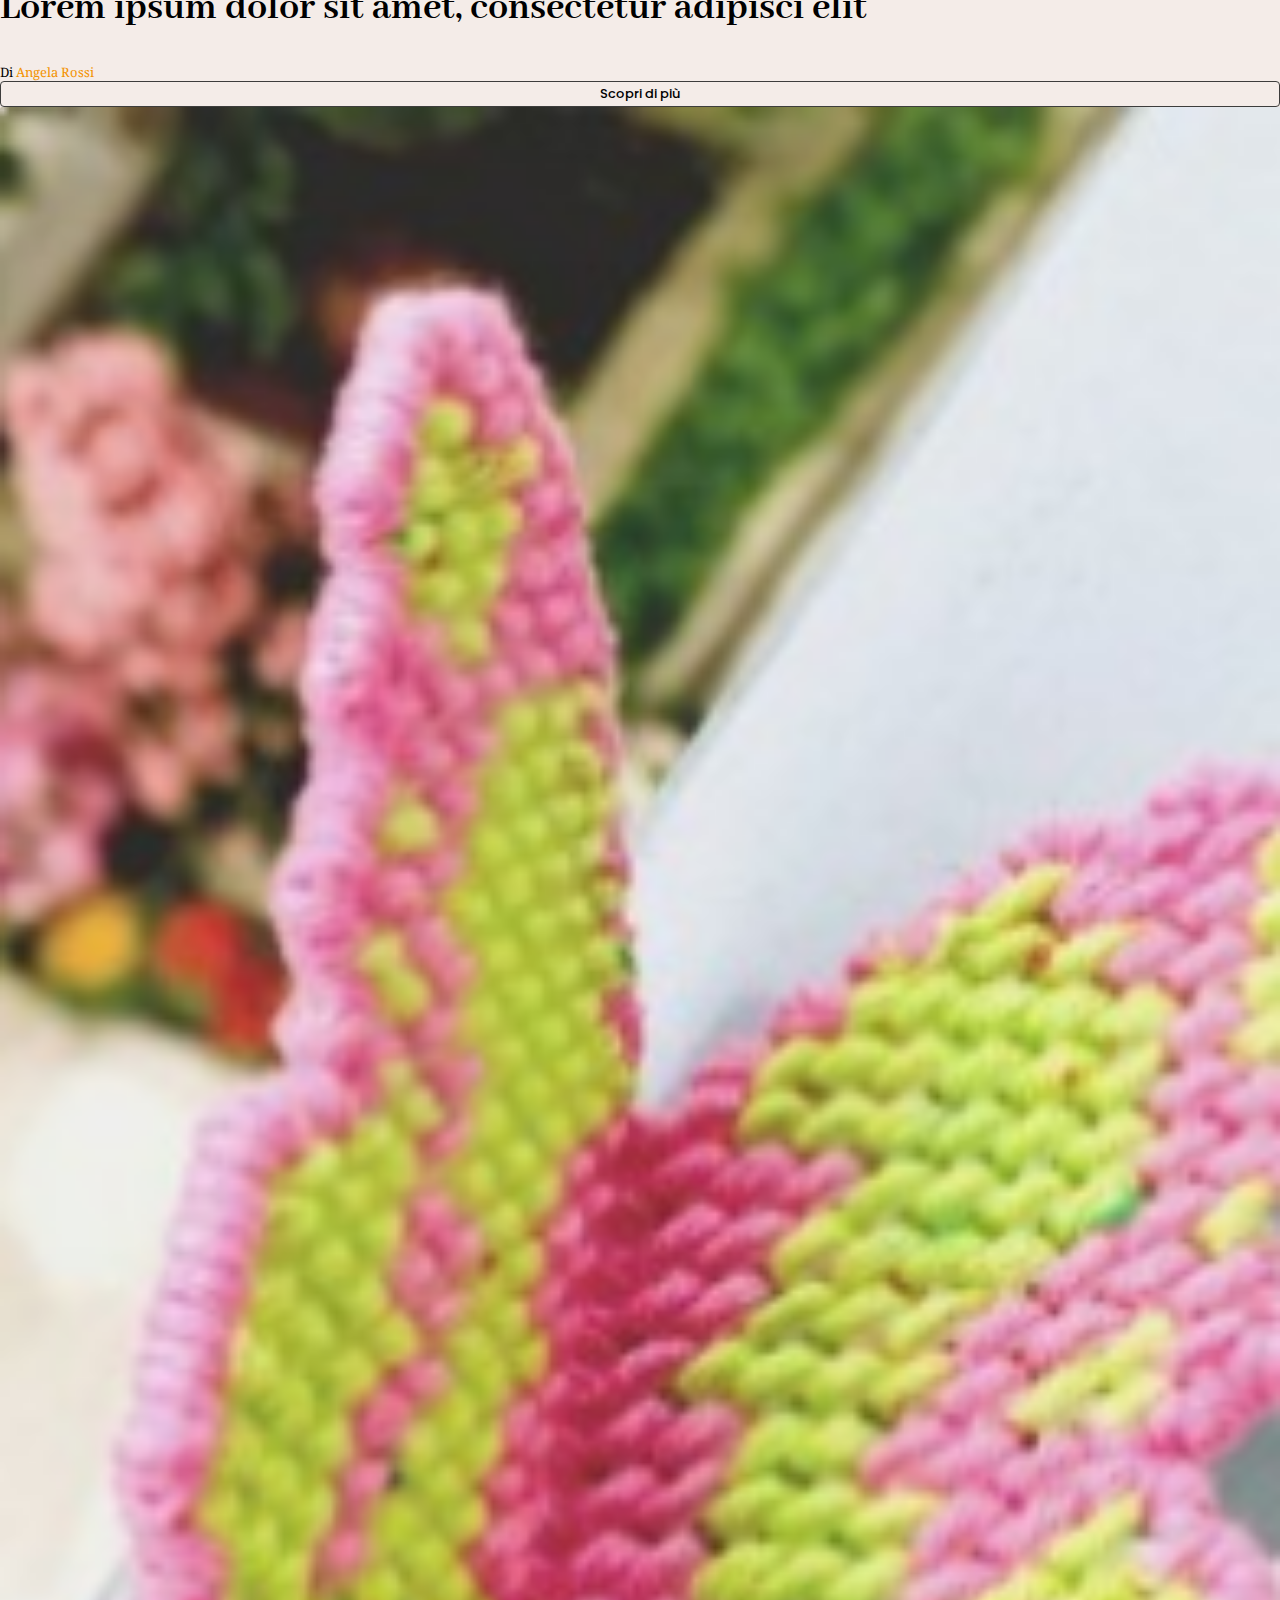
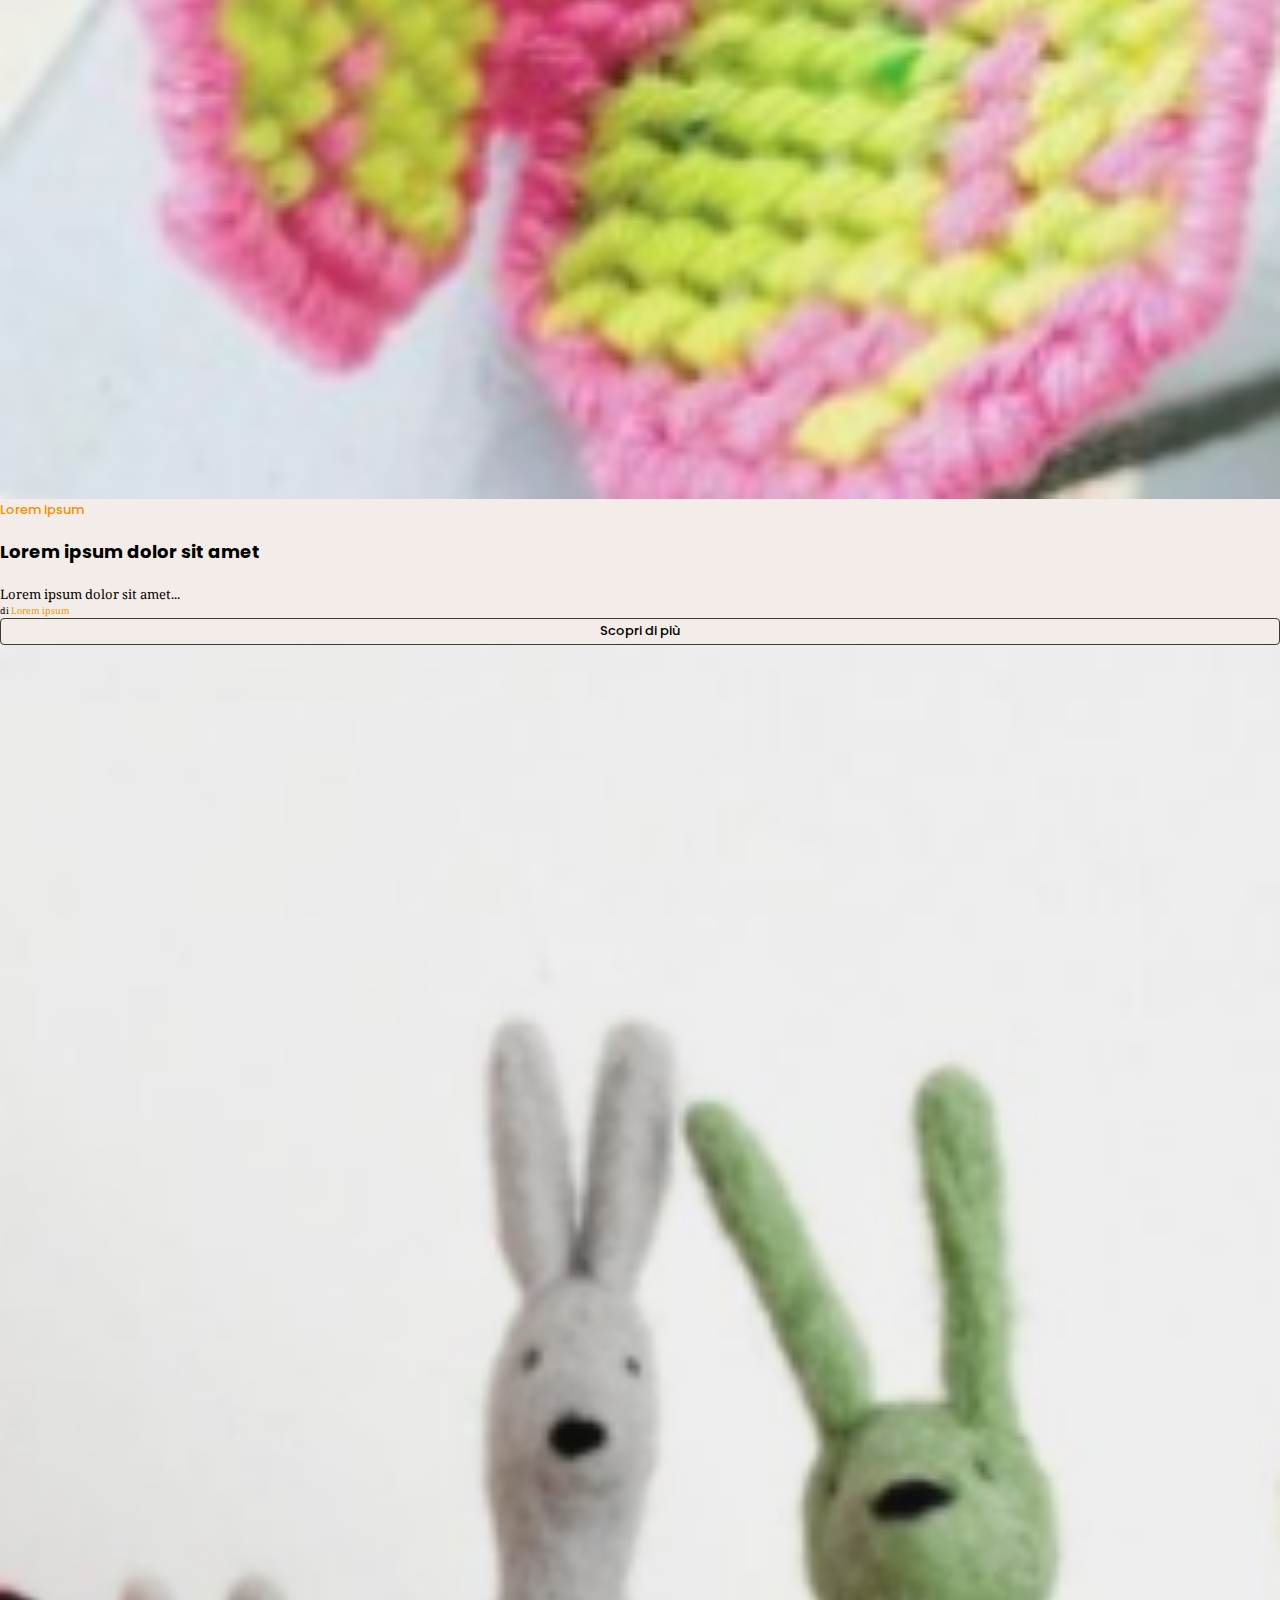
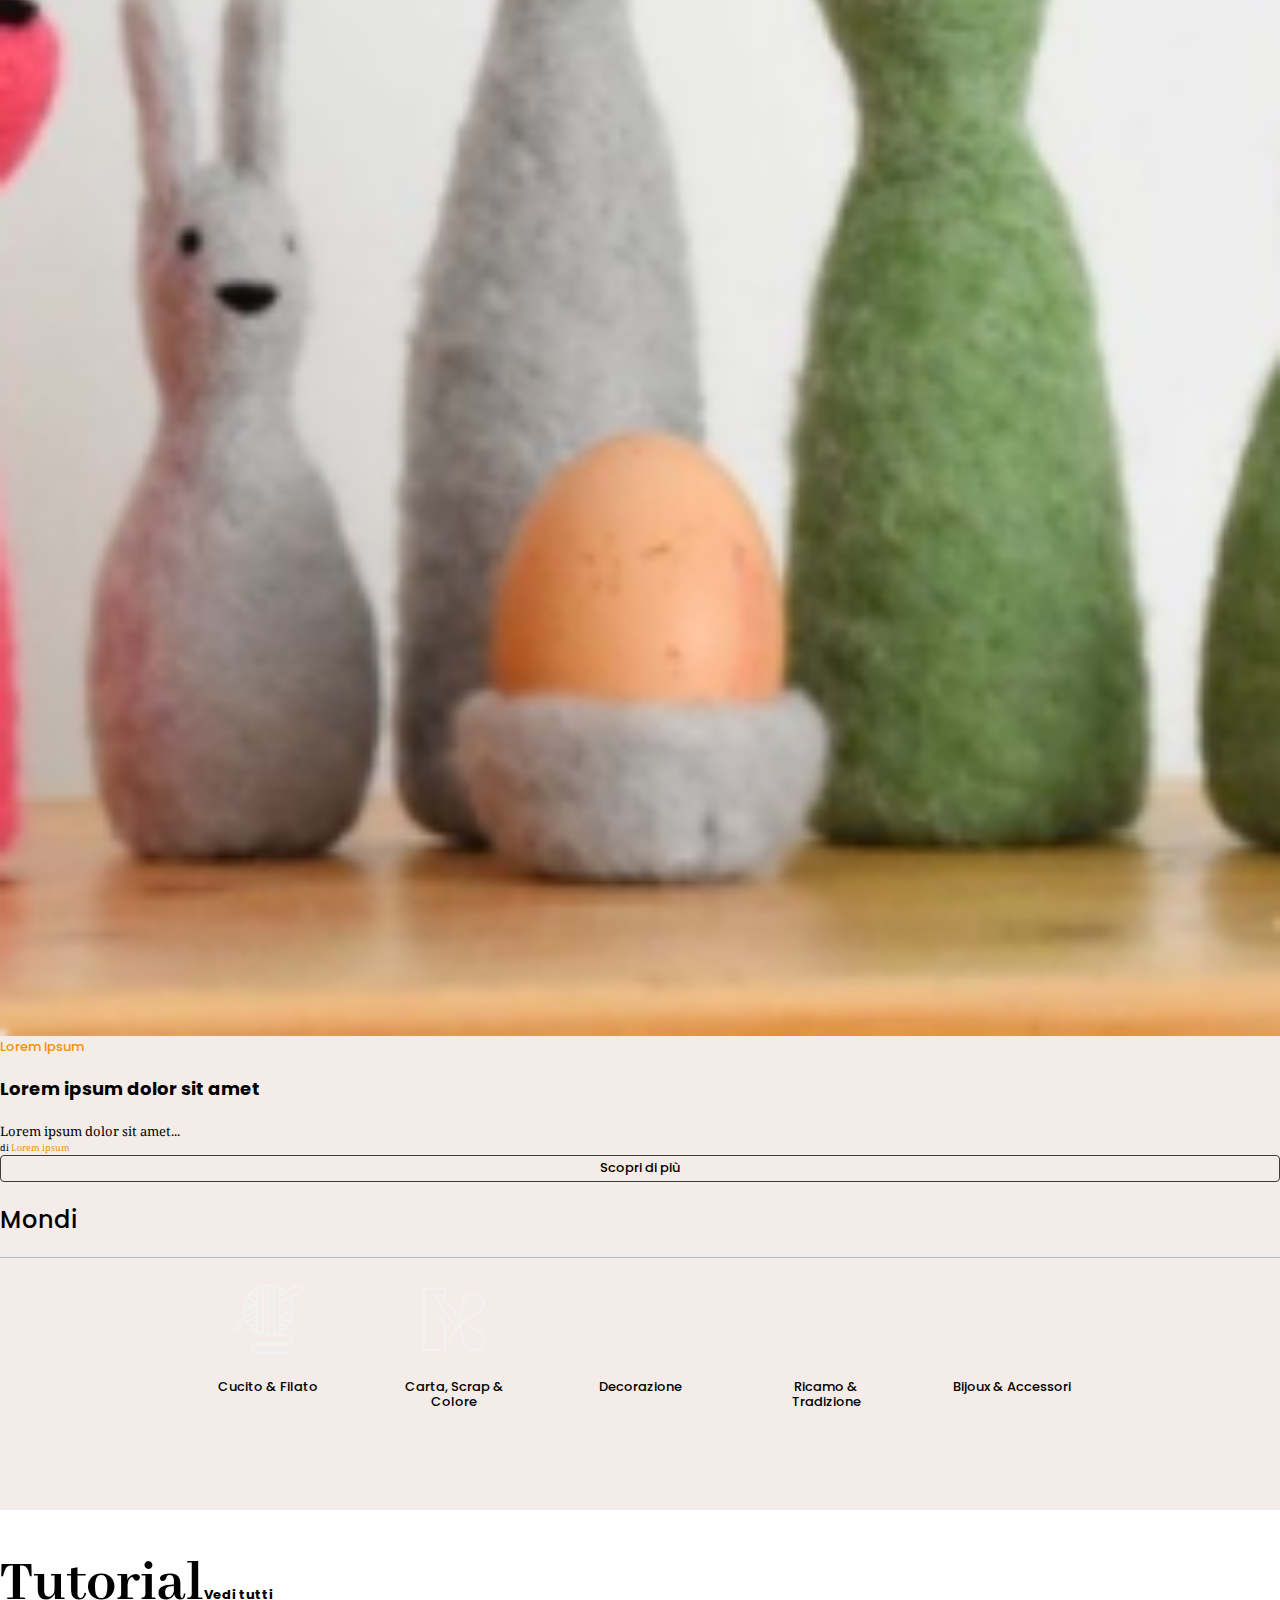
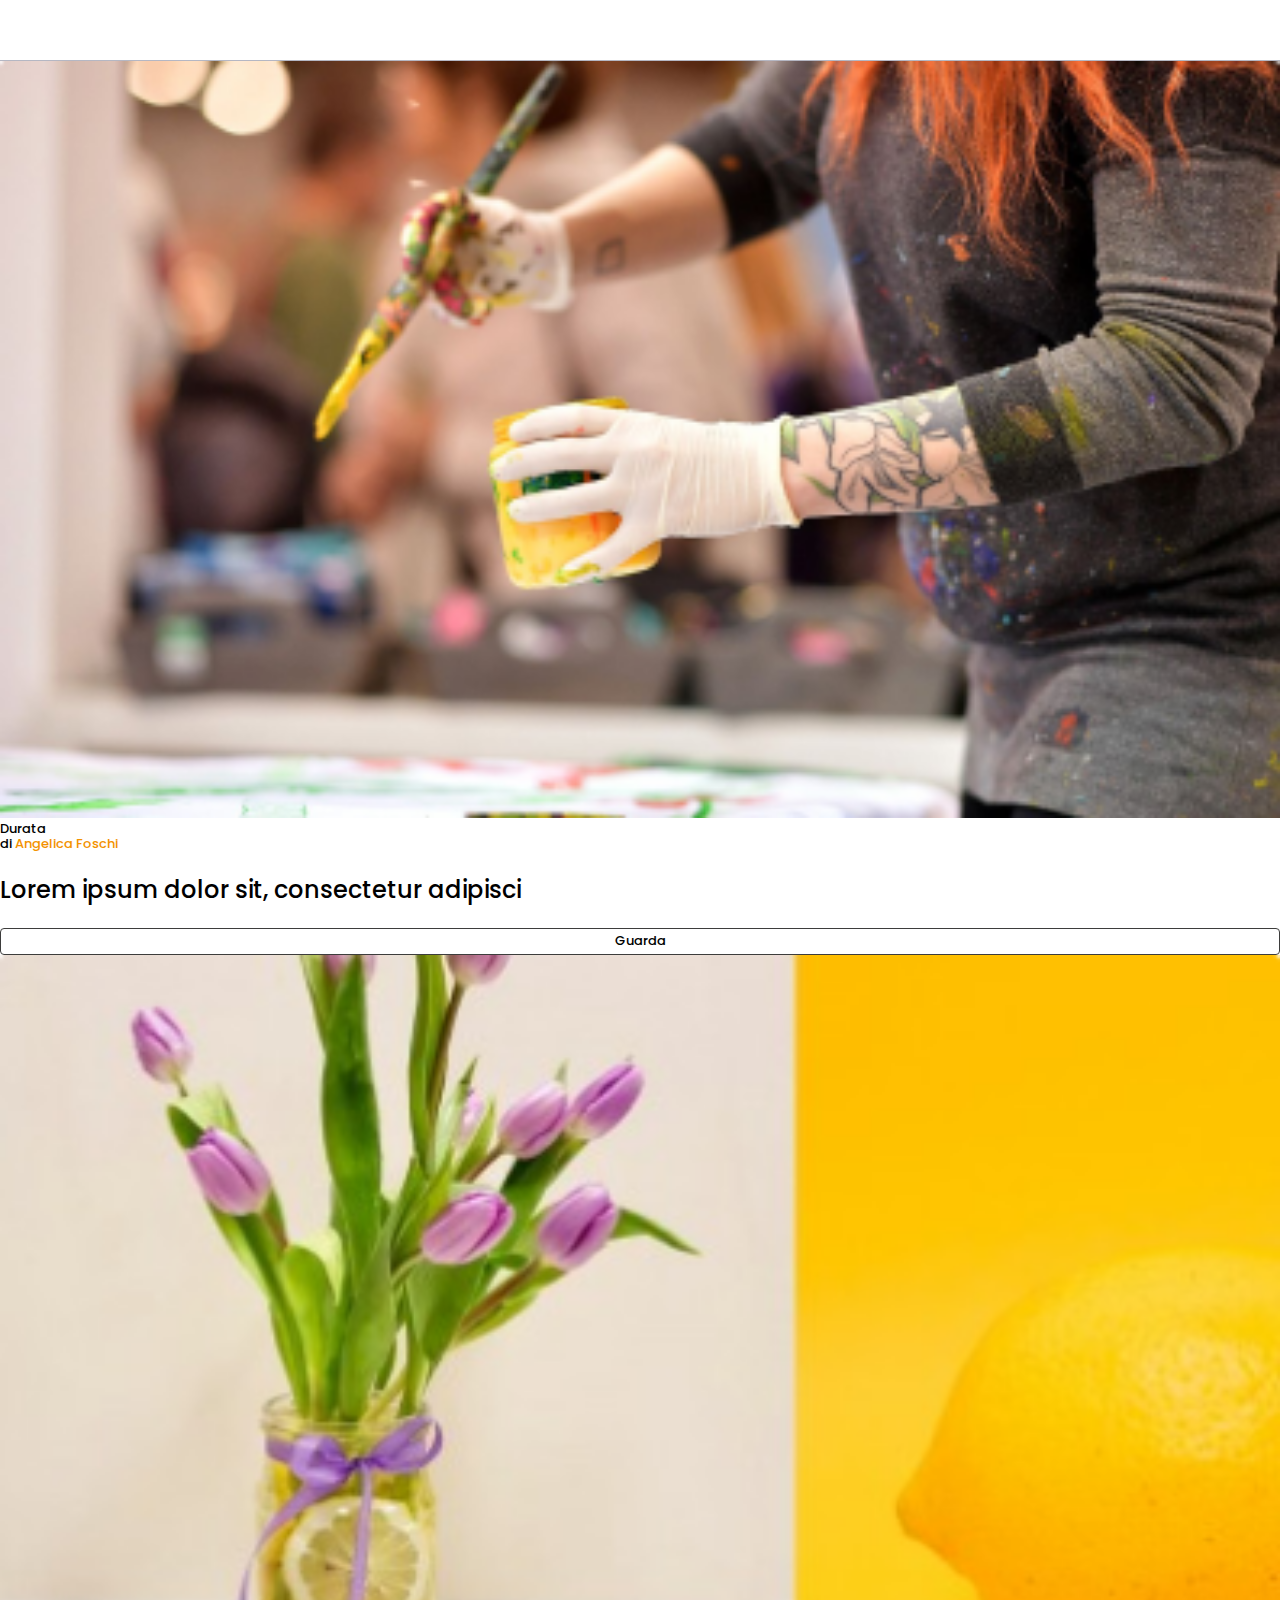
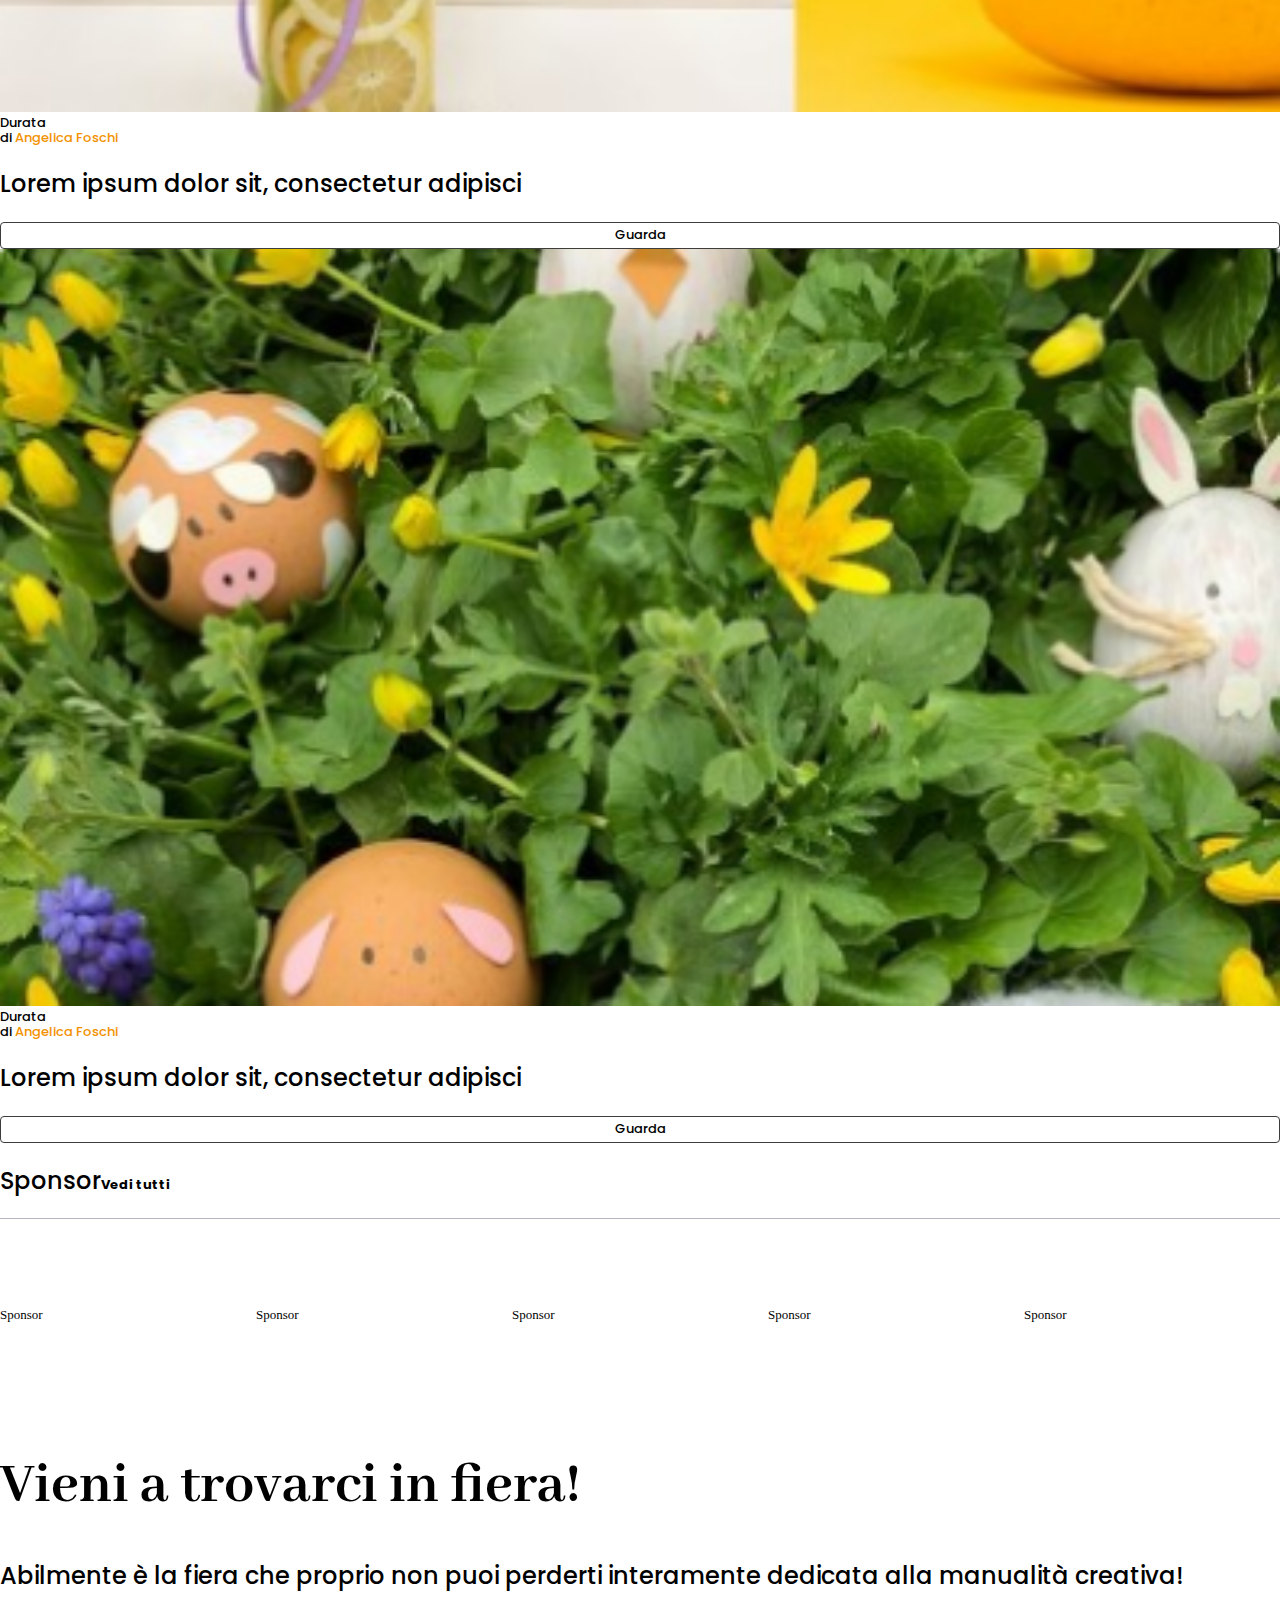
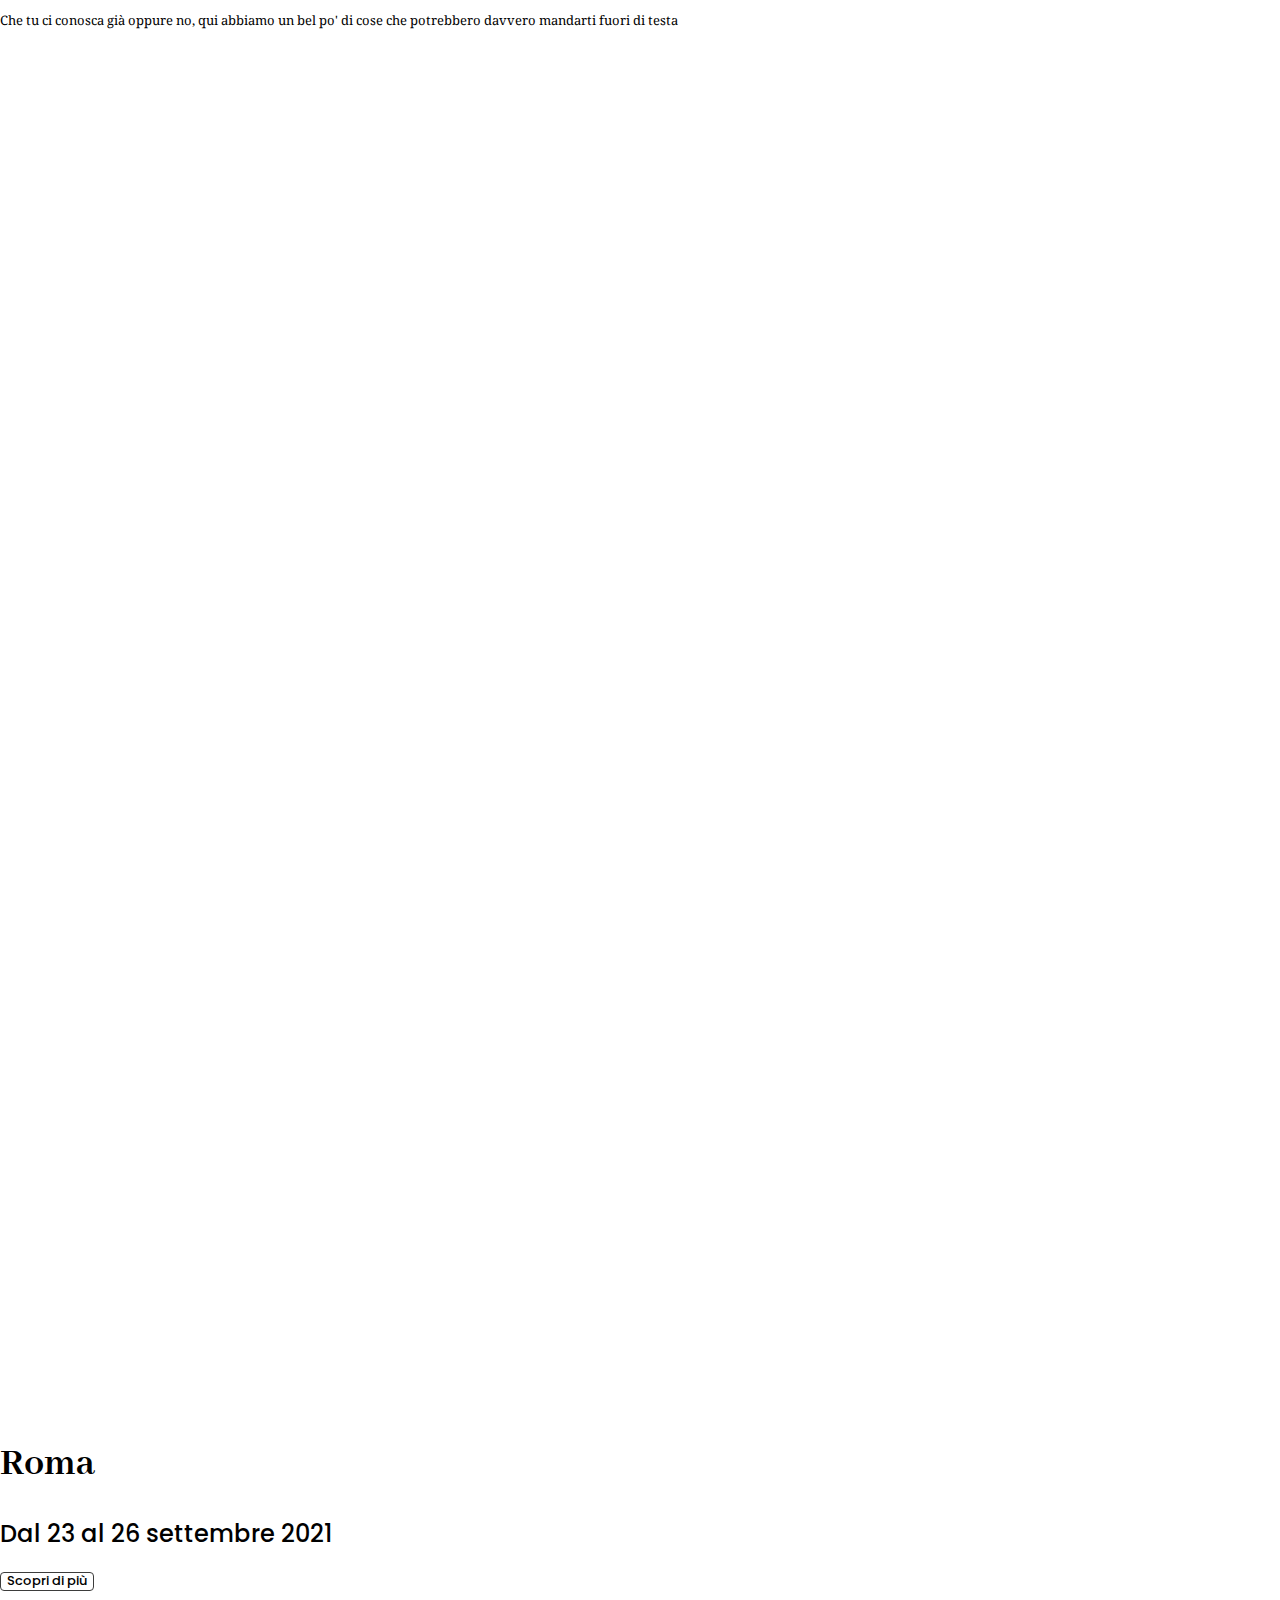
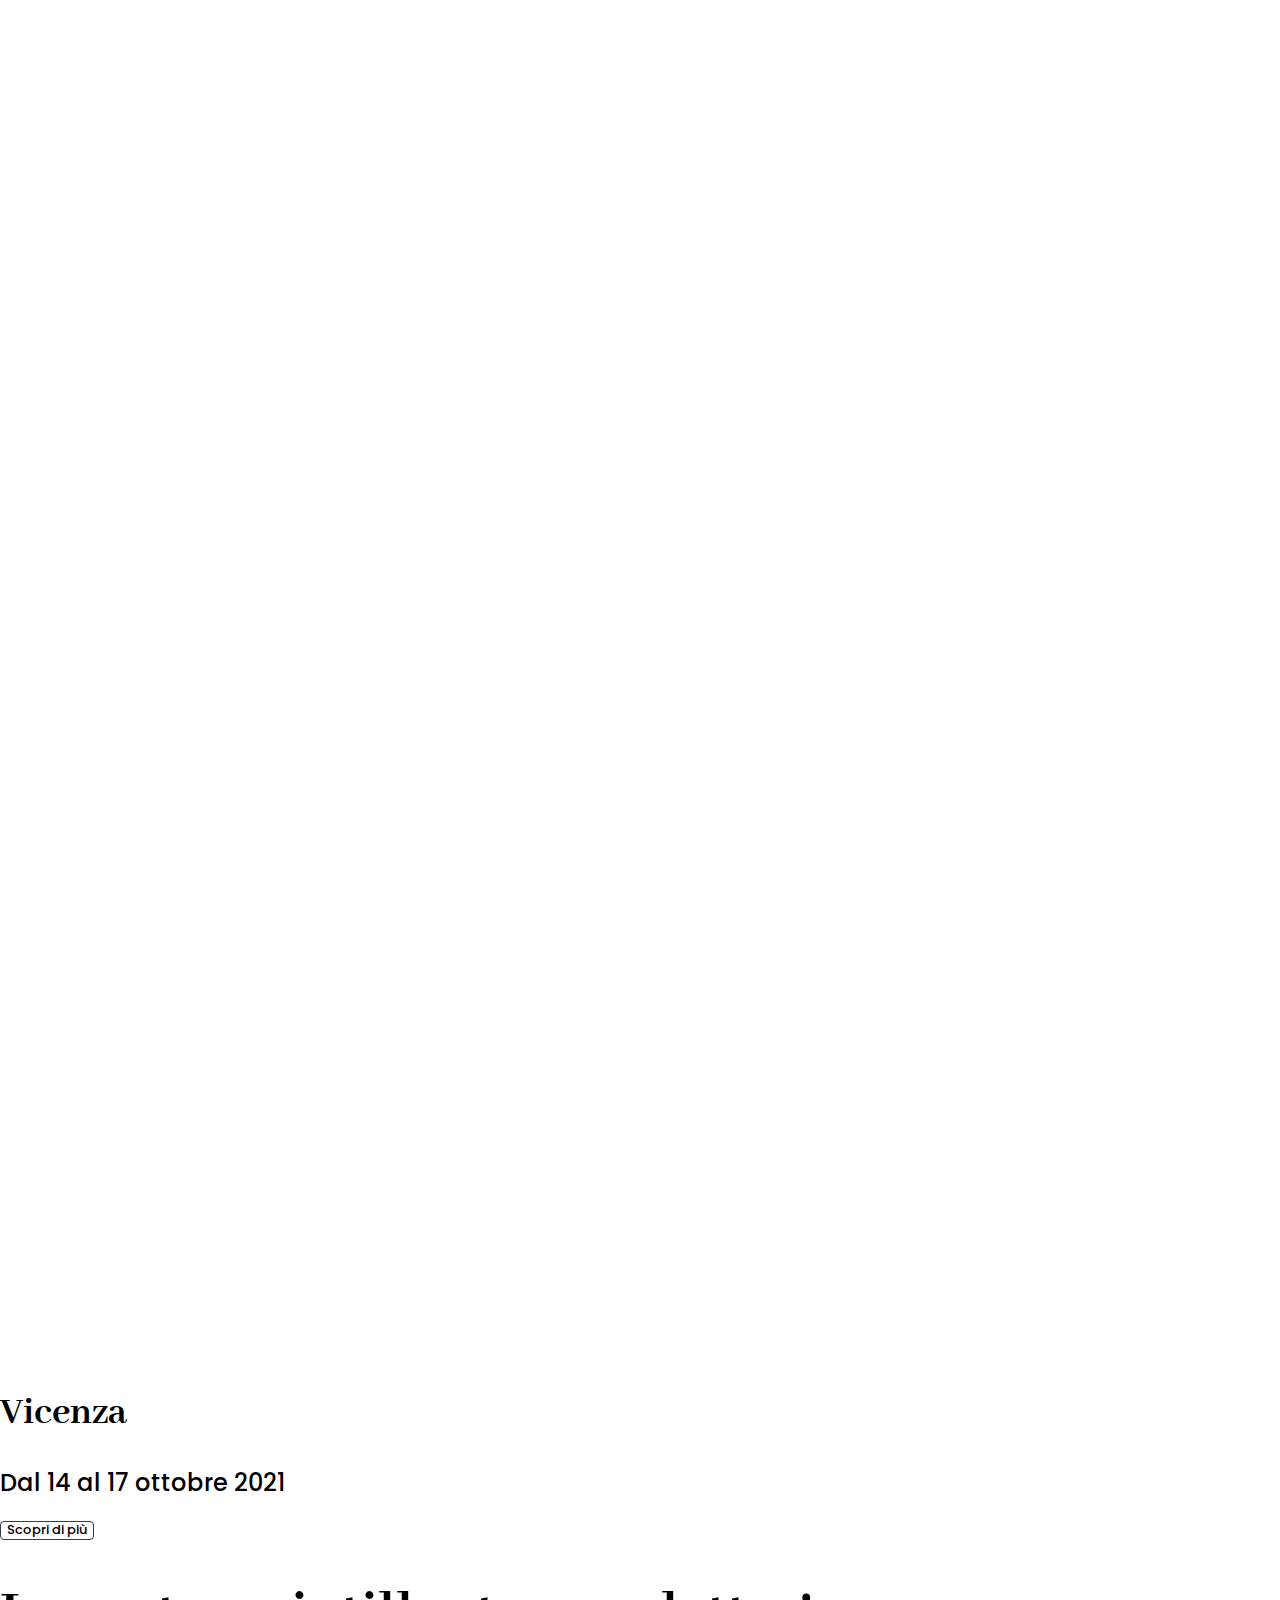
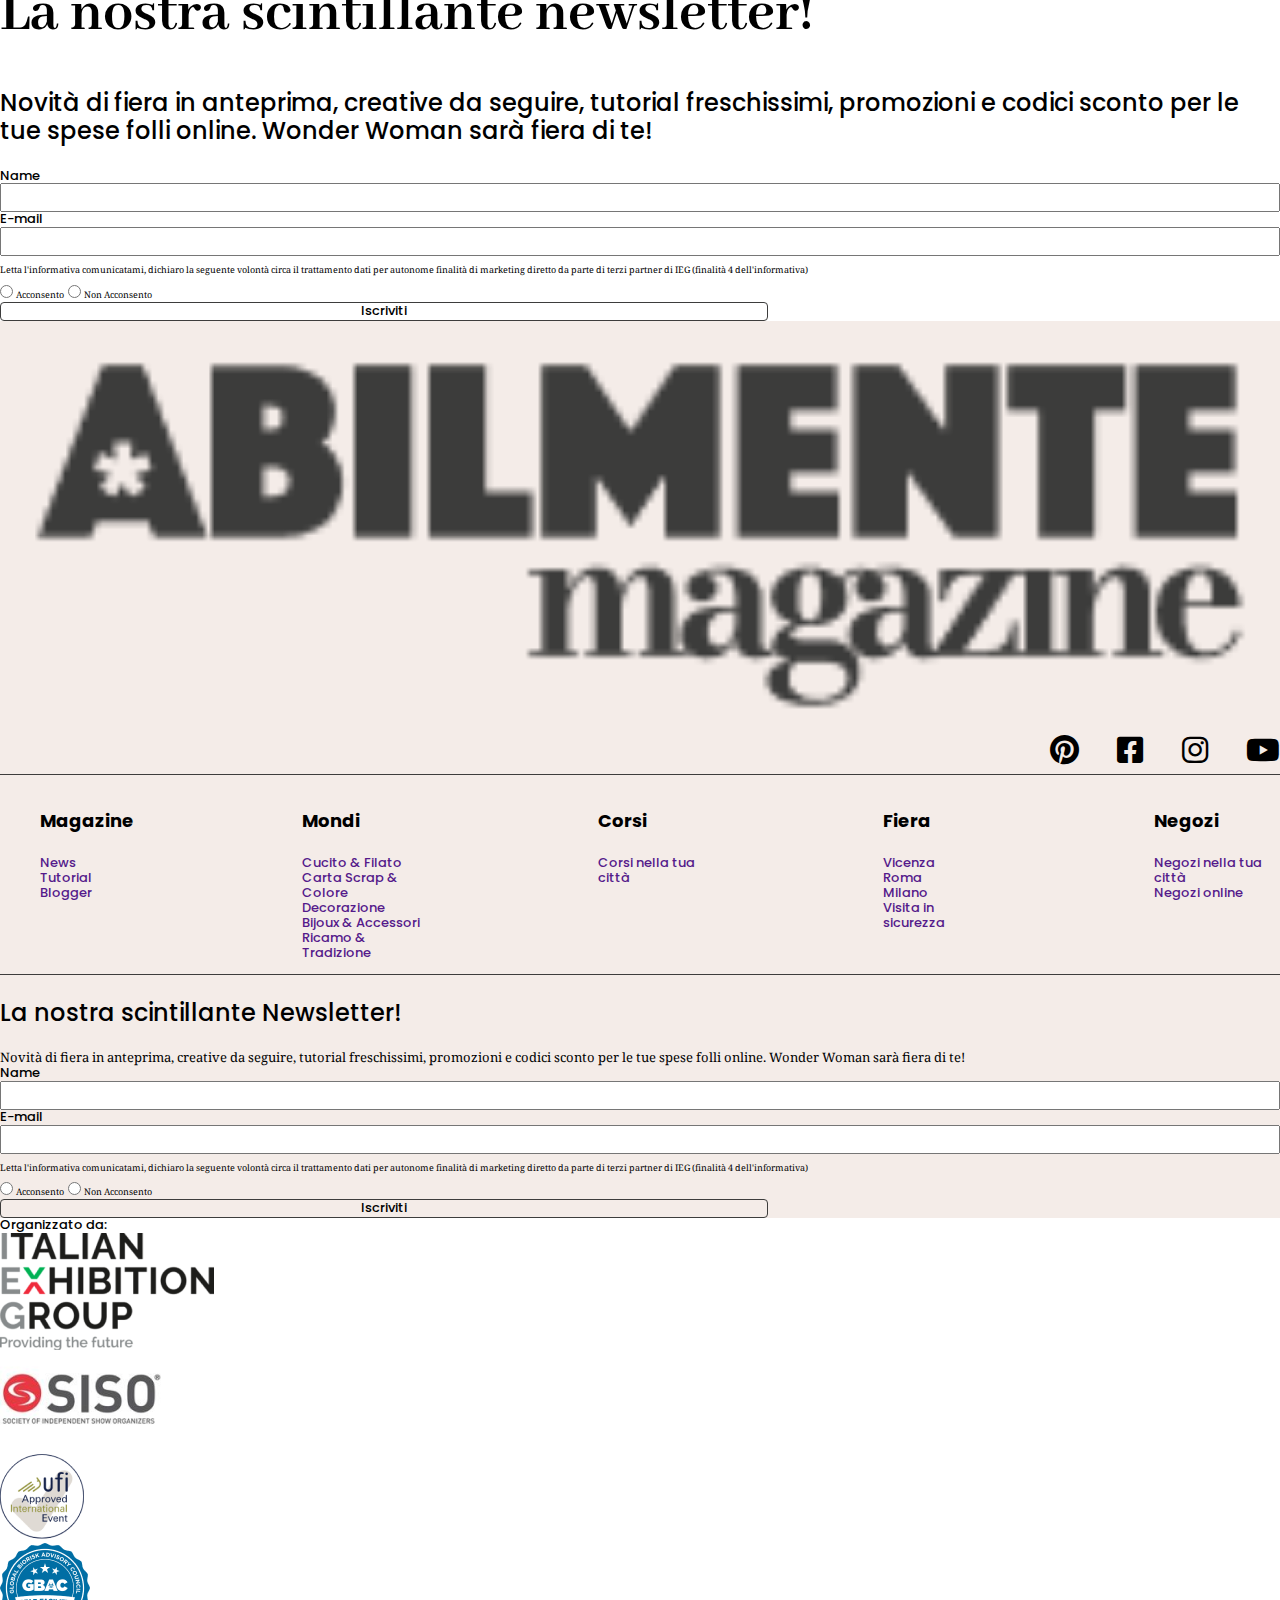
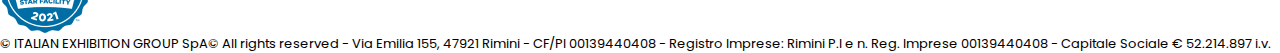
==== commit 51e68399: "sixth commit" ====
--- a/html/index.html
+++ b/html/index.html
@@ -391,102 +391,106 @@
         </div>
     </div>
     <footer class="container mt-5 pt-5">
-        <div class="row pt-5">
-            <div class="col-2">
-                <img src="../img/abilmente-magazine.png" alt="">
-            </div>
-            <div class="col-10 text-end bottom-border">
-                <span>
-                    <i class="fa-brands fa-pinterest"></i>
-                    <i class="fa-brands fa-facebook"></i>
-                    <i class="fa-brands fa-instagram"></i>
-                    <i class="fa-brands fa-youtube"></i>
-                </span>
-            </div>
-        </div>
-        <div class=" list bottom-border-li pb-5 mb-5 mt-3">
-            <ul type="none">
-                <h4>Magazine</h4>
-                <li>
-                   <a href="" class="body-copy-sans text-dark hover">News</a> 
-                </li>
-                <li>
-                    <a href="" class="body-copy-sans text-dark hover">Tutorial</a>
-                </li>
-                <li>
-                    <a href="" class="body-copy-sans text-dark hover">Blogger</a>
-                </li>
-            </ul>
-            <ul type="none">
-                <h4>Mondi</h4>
-                <li><a href="" class="body-copy-sans text-dark hover">Cucito & Filato</a></li>
-                <li><a href="" class="body-copy-sans text-dark hover">Carta Scrap & Colore</a></li>
-                <li><a href="" class="body-copy-sans text-dark hover">Decorazione</a></li>
-                <li><a href="" class="body-copy-sans text-dark hover">Bijoux & Accessori</a></li>
-                <li><a href="" class="body-copy-sans text-dark hover">Ricamo & Tradizione</a></li>
-            </ul>
-            <ul type="none">
-                <h4>Corsi</h4>
-                <li><a href="" class="body-copy-sans text-dark hover">Corsi nella tua città</a></li>
-            </ul>
-            <ul type="none">
-                <h4>Fiera</h4>
-                <li><a href="" class="body-copy-sans text-dark hover">Vicenza</a></li>
-                <li><a href="" class="body-copy-sans text-dark hover">Roma</a></li>
-                <li><a href="" class="body-copy-sans text-dark hover">Milano</a></li>
-                <li><a href="" class="body-copy-sans text-dark hover">Visita in sicurezza</a></li>
-            </ul>
-            <ul type="none">
-                <h4>Negozi</h4>
-                <li><a href="" class="body-copy-sans text-dark hover">Negozi nella tua città</a></li>
-                <li><a href="" class="body-copy-sans text-dark hover">Negozi online</a></li>
-            </ul>
-        </div>
-        <div class="row text-center">
-            <div class="col-md-3 col-12 me-5 text-start">
-                <h3>La nostra scintillante Newsletter!</h3>
-                <span class="body-copy">Novità di fiera in anteprima, creative da seguire, tutorial freschissimi, promozioni e codici sconto per le tue spese folli online. Wonder Woman sarà fiera di te!</span>
-            </div>
-            <form action="" class="col-md-8 col-12 ms-md-5 ms-0 text-start">
-                <div class="row">
-                    <div class="col-md-7 col-12 me-md-4">
-                        <div>
-                            <span class="body-copy-sans">Name</span>
-                        </div>
-                        <div>
-                            <input type="text" class="p-2 border border-2 border-dark rounded btn-w-100">
-                        </div>
-                        <div class="pt-3">
-                            <span class="body-copy-sans">E-mail</span>
-                        </div>
-                        <div>
-                            <input type="text" class="p-2 border border-2 border-dark rounded btn-w-100">
-                        </div>
-                    </div>
-                    <div class="col-md-4 col-12 ms-md-5 ms-0">
-                        <div>
-                            <p class="small-copy">
-                                Letta l'informativa comunicatami, dichiaro la seguente volontà circa il trattamento dati per autonome finalità di marketing diretto da parte di terzi partner di IEG (finalità 4 dell'informativa)
-                            </p>
-                        </div>
+        <div class="background_fondini">
+            <div class="row pt-5">
+                <div class="col-2">
+                    <img src="../img/abilmente-magazine.png" alt="">
+                </div>
+                <div class="col-10 text-end bottom-border">
+                    <span>
+                        <i class="fa-brands fa-pinterest"></i>
+                        <i class="fa-brands fa-square-facebook"></i>
+                        <i class="fa-brands fa-instagram"></i>
+                        <i class="fa-brands fa-youtube"></i>
+                    </span>
+                </div>
+            </div>
+            <div class=" list bottom-border-li pb-5 mb-5 mt-3">
+                <ul type="none">
+                    <h4>Magazine</h4>
+                    <li>
+                       <a href="" class="body-copy-sans text-dark hover">News</a> 
+                    </li>
+                    <li>
+                        <a href="" class="body-copy-sans text-dark hover">Tutorial</a>
+                    </li>
+                    <li>
+                        <a href="" class="body-copy-sans text-dark hover">Blogger</a>
+                    </li>
+                </ul>
+                <ul type="none">
+                    <h4>Mondi</h4>
+                    <li><a href="" class="body-copy-sans text-dark hover">Cucito & Filato</a></li>
+                    <li><a href="" class="body-copy-sans text-dark hover">Carta Scrap & Colore</a></li>
+                    <li><a href="" class="body-copy-sans text-dark hover">Decorazione</a></li>
+                    <li><a href="" class="body-copy-sans text-dark hover">Bijoux & Accessori</a></li>
+                    <li><a href="" class="body-copy-sans text-dark hover">Ricamo & Tradizione</a></li>
+                </ul>
+                <ul type="none">
+                    <h4>Corsi</h4>
+                    <li><a href="" class="body-copy-sans text-dark hover">Corsi nella tua città</a></li>
+                </ul>
+                <ul type="none">
+                    <h4>Fiera</h4>
+                    <li><a href="" class="body-copy-sans text-dark hover">Vicenza</a></li>
+                    <li><a href="" class="body-copy-sans text-dark hover">Roma</a></li>
+                    <li><a href="" class="body-copy-sans text-dark hover">Milano</a></li>
+                    <li><a href="" class="body-copy-sans text-dark hover">Visita in sicurezza</a></li>
+                </ul>
+                <ul type="none">
+                    <h4>Negozi</h4>
+                    <li><a href="" class="body-copy-sans text-dark hover">Negozi nella tua città</a></li>
+                    <li><a href="" class="body-copy-sans text-dark hover">Negozi online</a></li>
+                </ul>
+            </div>
+            <div class="row text-center">
+                <div class="col-md-3 col-12 me-5 text-start">
+                    <h3>La nostra scintillante Newsletter!</h3>
+                    <span class="body-copy">Novità di fiera in anteprima, creative da seguire, tutorial freschissimi, promozioni e codici sconto per le tue spese folli online. Wonder Woman sarà fiera di te!</span>
+                </div>
+                <form action="" class="col-md-8 col-12 ms-md-5 ms-0 text-start">
+                    <div class="row">
+                        <div class="col-md-7 col-12 me-md-4">
                             <div>
-                                <input type="radio" name="my-input" id="Acconsento1" />
-                                <label for="Acconsento1" class="me-5"><span class="small-copy">Acconsento</span></label>
-                              
-                                <input type="radio" name="my-input" id="Non_Acconsento1" />
-                                <label for="Non_Acconsento1"><span class="small-copy">Non Acconsento</span></label>
-                            </div>
-                            <div class="pt-4">
-                                <button class="p-2 border-2 rounded btn-w-60 body-copy-sans">Iscriviti</button>
-                            </div>
-                    </div>
-                </div>
-            </form>
+                                <span class="body-copy-sans">Name</span>
+                            </div>
+                            <div>
+                                <input type="text" class="p-2 border border-2 border-dark rounded btn-w-100">
+                            </div>
+                            <div class="pt-3">
+                                <span class="body-copy-sans">E-mail</span>
+                            </div>
+                            <div>
+                                <input type="text" class="p-2 border border-2 border-dark rounded btn-w-100">
+                            </div>
+                        </div>
+                        <div class="col-md-4 col-12 ms-md-5 ms-0 mt-3">
+                            <div>
+                                <p class="small-copy">
+                                    Letta l'informativa comunicatami, dichiaro la seguente volontà circa il trattamento dati per autonome finalità di marketing diretto da parte di terzi partner di IEG (finalità 4 dell'informativa)
+                                </p>
+                            </div>
+                                <div>
+                                    <input type="radio" name="my-input" id="Acconsento1" />
+                                    <label for="Acconsento1" class="me-5"><span class="small-copy">Acconsento</span></label>
+                                  
+                                    <input type="radio" name="my-input" id="Non_Acconsento1" />
+                                    <label for="Non_Acconsento1"><span class="small-copy">Non Acconsento</span></label>
+                                </div>
+                                <div class="pt-4">
+                                    <button class="p-2 border-2 rounded btn-w-60 body-copy-sans">Iscriviti</button>
+                                </div>
+                        </div>
+                    </div>
+                </form>
+                </div>
+        </div>
+        <div>
             <div class="text-start mt-5">
                 <div class="row pt-5 mt-5">
                     <div class="col-md-4 col-12">
                         <div>
-                            <span class="body-copy-sans">
+                            <span class="body-copy-sans weight-700">
                                 Organizzato da:
                             </span>
                         </div>
@@ -494,21 +498,21 @@
                             <img src="../img/image.png" alt="" class="auto_img">
                         </div>
                     </div>
-                    <div class="col-8 justify-content-end pt-4 d-flex pe-0">
-                        <div class="me-5">
-                            <img src="../img/image_2.png" alt="">
-                        </div>
-                        <div class="me-5">
-                            <img src="../img/image_3.png" alt="">
-                        </div>
-                        <div>
-                            <img src="../img/image_4.png" alt="">
-                        </div>
-                    </div>
-                </div>
-            </div>
-            <div class="pb-5 pt-5">
-                <span class="copyright">© ITALIAN EXHIBITION GROUP SpA© All rights reserved - Via Emilia 155, 47921 Rimini - CF/PI 00139440408 - Registro Imprese: Rimini P.I e n. Reg. Imprese 00139440408 - Capitale Sociale € 52.214.897 i.v.</span>
+                    <div class="col-8 justify-content-md-end justify-content-start  pt-4 d-flex flex-wrap pe-0">
+                        <div class="me-3 col-md-2 col-12 mt-md-0 mt-5 mb-3">
+                            <img src="../img/image_2.png" alt="" class="auto_img">
+                        </div>
+                        <div class="me-4 col-md-2 text-end">
+                            <img src="../img/image_3.png" alt="" class="auto_img">
+                        </div>
+                        <div>
+                            <img src="../img/image_4.png" alt="" class="auto_img">
+                        </div>
+                    </div>
+                </div>
+            </div>
+            <div class="pb-5 pt-5 mt-5">
+                <span class="copyright text-center">© ITALIAN EXHIBITION GROUP SpA© All rights reserved - Via Emilia 155, 47921 Rimini - CF/PI 00139440408 - Registro Imprese: Rimini P.I e n. Reg. Imprese 00139440408 - Capitale Sociale € 52.214.897 i.v.</span>
             </div>
         </div>
     </footer>
--- a/css/style.css
+++ b/css/style.css
@@ -1 +1 @@
-@import"https://fonts.googleapis.com/css2?family=Abhaya+Libre:wght@700&family=Noto+Serif&family=Poppins:wght@400;500;700&display=swap";*{box-sizing:border-box}body{font-size:13px}.radius{border-radius:2px 2px 0px 0px}.radius1{border-radius:2px 0px 0px 2px}.body-copy-sans{font-size:1em;font-weight:500;font-family:"Poppins",sans-serif}.copyright{font-size:1em;font-weight:400;font-family:"Poppins",sans-serif}.bottoni-small{font-family:"Poppins",sans-serif;font-size:.6923076923em;font-weight:600}button{background-color:transparent;border:1.5px solid #3d3d3c;border-radius:4px}a{text-decoration:none}.hover:hover{color:#f39200 !important;transition:1s ease-out}@-webkit-keyframes bg-animation{from{opacity:.5}to{opacity:1}}@keyframes bg-animation{from{opacity:.5}to{opacity:1}}@-webkit-keyframes move{from{left:-400px}to{left:0px}}@keyframes move{from{left:-400px}to{left:0px}}@-webkit-keyframes move_right{from{right:-400px}to{right:0px}}@keyframes move_right{from{right:-400px}to{right:0px}}@-webkit-keyframes header{from{top:-200px}to{top:0px}}@keyframes header{from{top:-200px}to{top:0px}}.dida{font-family:"Noto Serif",serif;font-size:.7692307692em;font-weight:400}.copy-caps{font-family:"Poppins",sans-serif;font-size:1em;font-weight:400}.copy-sans{font-size:1em;font-family:"Poppins",sans-serif;font-weight:400}.background_fondini{background-color:#f4ece8}.auto_img{width:auto}.body-copy{font-family:"Noto Serif",serif;font-size:1em;font-weight:400}.body-link-bold{font-size:1em;font-weight:700;font-family:"Poppins",sans-serif}.small-copy{font-size:.6923076923em;font-family:"Noto Serif",serif;font-weight:400}img{width:100%}.gray{color:#b5b7c3}header{-webkit-animation-name:header;animation-name:header;position:relative;-webkit-animation-duration:2s;animation-duration:2s}header ul{display:flex;gap:15%}header ul li a{display:flex;gap:5%}header .header-end{gap:30%}h1{font-family:"Abhaya Libre",serif;font-size:4.6153846154em;font-weight:700}h2{font-family:"Abhaya Libre",serif;font-size:3.0769230769em}h3{font-family:"Poppins",sans-serif;font-size:1.8461538462em;font-weight:500}h4{font-family:"Poppins",sans-serif;font-size:1.3846153846em}.main{display:grid;grid-template-columns:60% 40%;width:100%;height:600px;background:linear-gradient(270deg, #3D3D3C 0%, rgba(61, 61, 60, 0.2) 100%),url(../img/young-woman-repainting-furniture-with-diy-2021-08-28-11-04-49-utc.png);background-repeat:no-repeat;background-size:cover;-webkit-animation-name:bg-animation;animation-name:bg-animation;-webkit-animation-duration:3s;animation-duration:3s}.main_info_left{align-items:end;display:grid;position:relative;-webkit-animation:move 2s;animation:move 2s}.main_info_right{width:80%;display:grid;gap:4%;position:relative;-webkit-animation:move_right 2s;animation:move_right 2s;grid-template-columns:auto;grid-template-rows:auto auto auto}.main_info_right div{margin-bottom:20px;margin-top:20px;display:grid;grid-template-columns:30% 70%}.main_info_right .img_main{width:134px;height:134px;background-image:url(../img/1.png);background-repeat:no-repeat;background-size:cover}.main_info_right .img_main2{width:134px;height:134px;background-image:url(../img/2.png);background-repeat:no-repeat;background-size:cover}.main_info_right .img_main3{width:134px;height:134px;background-image:url(../img/3.png);background-repeat:no-repeat;background-size:cover}.main_info_right .text-main{grid-template-columns:auto}.span-orange{color:#f39200}.tittle-border{border-bottom:1px solid #b5b7c3;display:flex;align-items:baseline}.btn-w-100{width:100%;padding:5px}.btn-w-60{width:60%}.mondi{padding-bottom:10em;display:grid;grid-template-columns:auto auto auto auto auto;gap:5%;justify-content:center}.mondi div{height:122px;width:122px;display:grid;align-items:center;text-align:center;justify-content:center}.sponsor{display:grid;grid-template-columns:auto auto auto auto auto;align-items:center;position:relative}.sponsor .none{display:none}.sponsor div{height:193px;align-items:center;display:grid}.left{position:absolute;left:-34px;top:102px}.right{position:absolute;top:102px;right:-34px}.search{font-size:2em}.bottom-border{border-bottom:1px solid #3d3d3c;height:40px;font-size:2.3076923077em}.bottom-border span{display:flex;gap:3%;justify-content:end}.bottom-border-li{border-bottom:1px solid #3d3d3c}.girl{width:56px;height:56px}.list{gap:10%;display:flex}@media screen and (max-width: 750px){.left{left:0}.right{right:0}body{font-size:10px}.main{background-position:center;grid-template-columns:auto;margin-bottom:20em !important}.main_info_right{width:100%}.main_info_right div{grid-template-columns:40% 60%}.mondi{padding-bottom:20em;grid-template-columns:auto}h1{font-size:2em}.sponsor{justify-content:center}.sponsor div{display:none}.sponsor .none{display:flex;justify-content:center}header .header-end{gap:10%}.list{gap:0%;text-align:center;display:block}ul{display:block}}+@import"https://fonts.googleapis.com/css2?family=Abhaya+Libre:wght@700&family=Noto+Serif&family=Poppins:wght@400;500;700&display=swap";*{box-sizing:border-box}body{font-size:13px}.radius{border-radius:2px 2px 0px 0px}.radius1{border-radius:2px 0px 0px 2px}.body-copy-sans{font-size:1em;font-weight:500;font-family:"Poppins",sans-serif}.copyright{font-size:1em;font-weight:400;font-family:"Poppins",sans-serif}.bottoni-small{font-family:"Poppins",sans-serif;font-size:.6923076923em;font-weight:600}button{background-color:rgba(0,0,0,0);border:1.5px solid #3d3d3c;border-radius:4px}a{text-decoration:none}.hover:hover{color:#f39200 !important;transition:1s ease-out}@keyframes bg-animation{from{opacity:.5}to{opacity:1}}@keyframes move{from{left:-400px}to{left:0px}}@keyframes move_right{from{right:-400px}to{right:0px}}@keyframes header{from{top:-200px}to{top:0px}}.dida{font-family:"Noto Serif",serif;font-size:.7692307692em;font-weight:400}.copy-caps{font-family:"Poppins",sans-serif;font-size:1em;font-weight:400}.copy-sans{font-size:1em;font-family:"Poppins",sans-serif;font-weight:400}.background_fondini{background-color:#f4ece8}.auto_img{width:auto}.body-copy{font-family:"Noto Serif",serif;font-size:1em;font-weight:400}.body-link-bold{font-size:1em;font-weight:700;font-family:"Poppins",sans-serif}.small-copy{font-size:.6923076923em;font-family:"Noto Serif",serif;font-weight:400}img{width:100%}.gray{color:#b5b7c3}header{animation-name:header;position:relative;animation-duration:2s}header ul{display:flex;gap:15%}header ul li a{display:flex;gap:5%}header .header-end{gap:30%}h1{font-family:"Abhaya Libre",serif;font-size:4.6153846154em;font-weight:700}h2{font-family:"Abhaya Libre",serif;font-size:3.0769230769em}h3{font-family:"Poppins",sans-serif;font-size:1.8461538462em;font-weight:500}h4{font-family:"Poppins",sans-serif;font-size:1.3846153846em}.main{display:grid;grid-template-columns:60% 40%;width:100%;height:600px;background:linear-gradient(270deg, #3D3D3C 0%, rgba(61, 61, 60, 0.2) 100%),url(../img/young-woman-repainting-furniture-with-diy-2021-08-28-11-04-49-utc.png);background-repeat:no-repeat;background-size:cover;animation-name:bg-animation;animation-duration:3s}.main_info_left{align-items:end;display:grid;position:relative;animation:move 2s}.main_info_right{width:80%;display:grid;gap:4%;position:relative;animation:move_right 2s;grid-template-columns:auto;grid-template-rows:auto auto auto}.main_info_right div{margin-bottom:20px;margin-top:20px;display:grid;grid-template-columns:30% 70%}.main_info_right .img_main{width:134px;height:134px;background-image:url(../img/1.png);background-repeat:no-repeat;background-size:cover}.main_info_right .img_main2{width:134px;height:134px;background-image:url(../img/2.png);background-repeat:no-repeat;background-size:cover}.main_info_right .img_main3{width:134px;height:134px;background-image:url(../img/3.png);background-repeat:no-repeat;background-size:cover}.main_info_right .text-main{grid-template-columns:auto}.span-orange{color:#f39200}.tittle-border{border-bottom:1px solid #b5b7c3;display:flex;align-items:baseline}.btn-w-100{width:100%;padding:5px}.btn-w-60{width:60%}.mondi{padding-bottom:10em;display:grid;grid-template-columns:auto auto auto auto auto;gap:5%;justify-content:center}.mondi div{height:122px;width:122px;display:grid;align-items:center;text-align:center;justify-content:center}.sponsor{display:grid;grid-template-columns:auto auto auto auto auto;align-items:center;position:relative}.sponsor .none{display:none}.sponsor div{height:193px;align-items:center;display:grid}.left{position:absolute;left:-34px;top:102px}.right{position:absolute;top:102px;right:-34px}.search{font-size:2em}.bottom-border{border-bottom:1px solid #3d3d3c;height:40px;font-size:2.3076923077em}.bottom-border span{display:flex;gap:3%;justify-content:end}.bottom-border-li{border-bottom:1px solid #3d3d3c}.girl{width:56px;height:56px}.list{gap:10%;display:flex}@media screen and (max-width: 750px){.weight-700{font-weight:700}.left{left:0}.right{right:0}body{font-size:10px}.main{background-position:center;grid-template-columns:auto;margin-bottom:20em !important}.main_info_right{width:100%}.main_info_right div{grid-template-columns:40% 60%}.mondi{padding-bottom:20em;grid-template-columns:auto}h1{font-size:2em}.sponsor{justify-content:center}.sponsor div{display:none}.sponsor .none{display:flex;justify-content:center}header .header-end{gap:10%}.list{gap:0%;text-align:center;display:block}ul{display:block}}